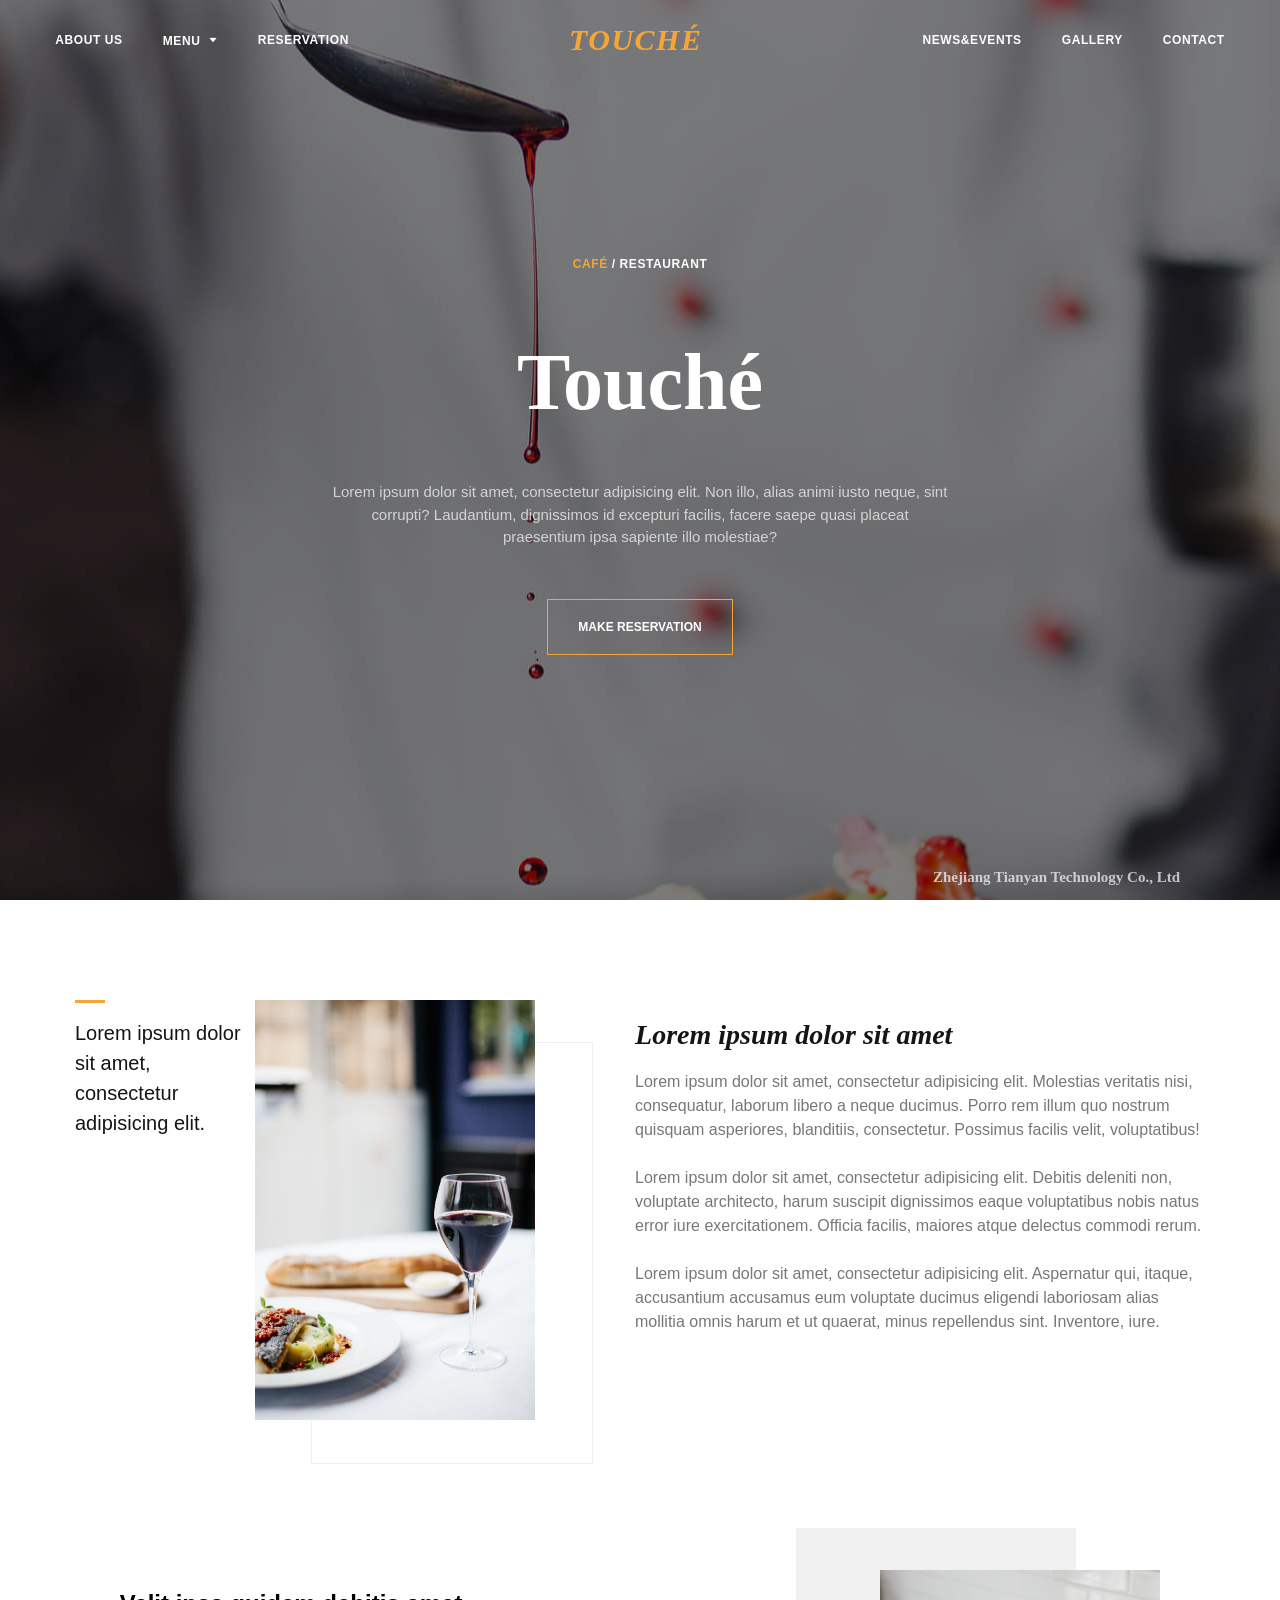
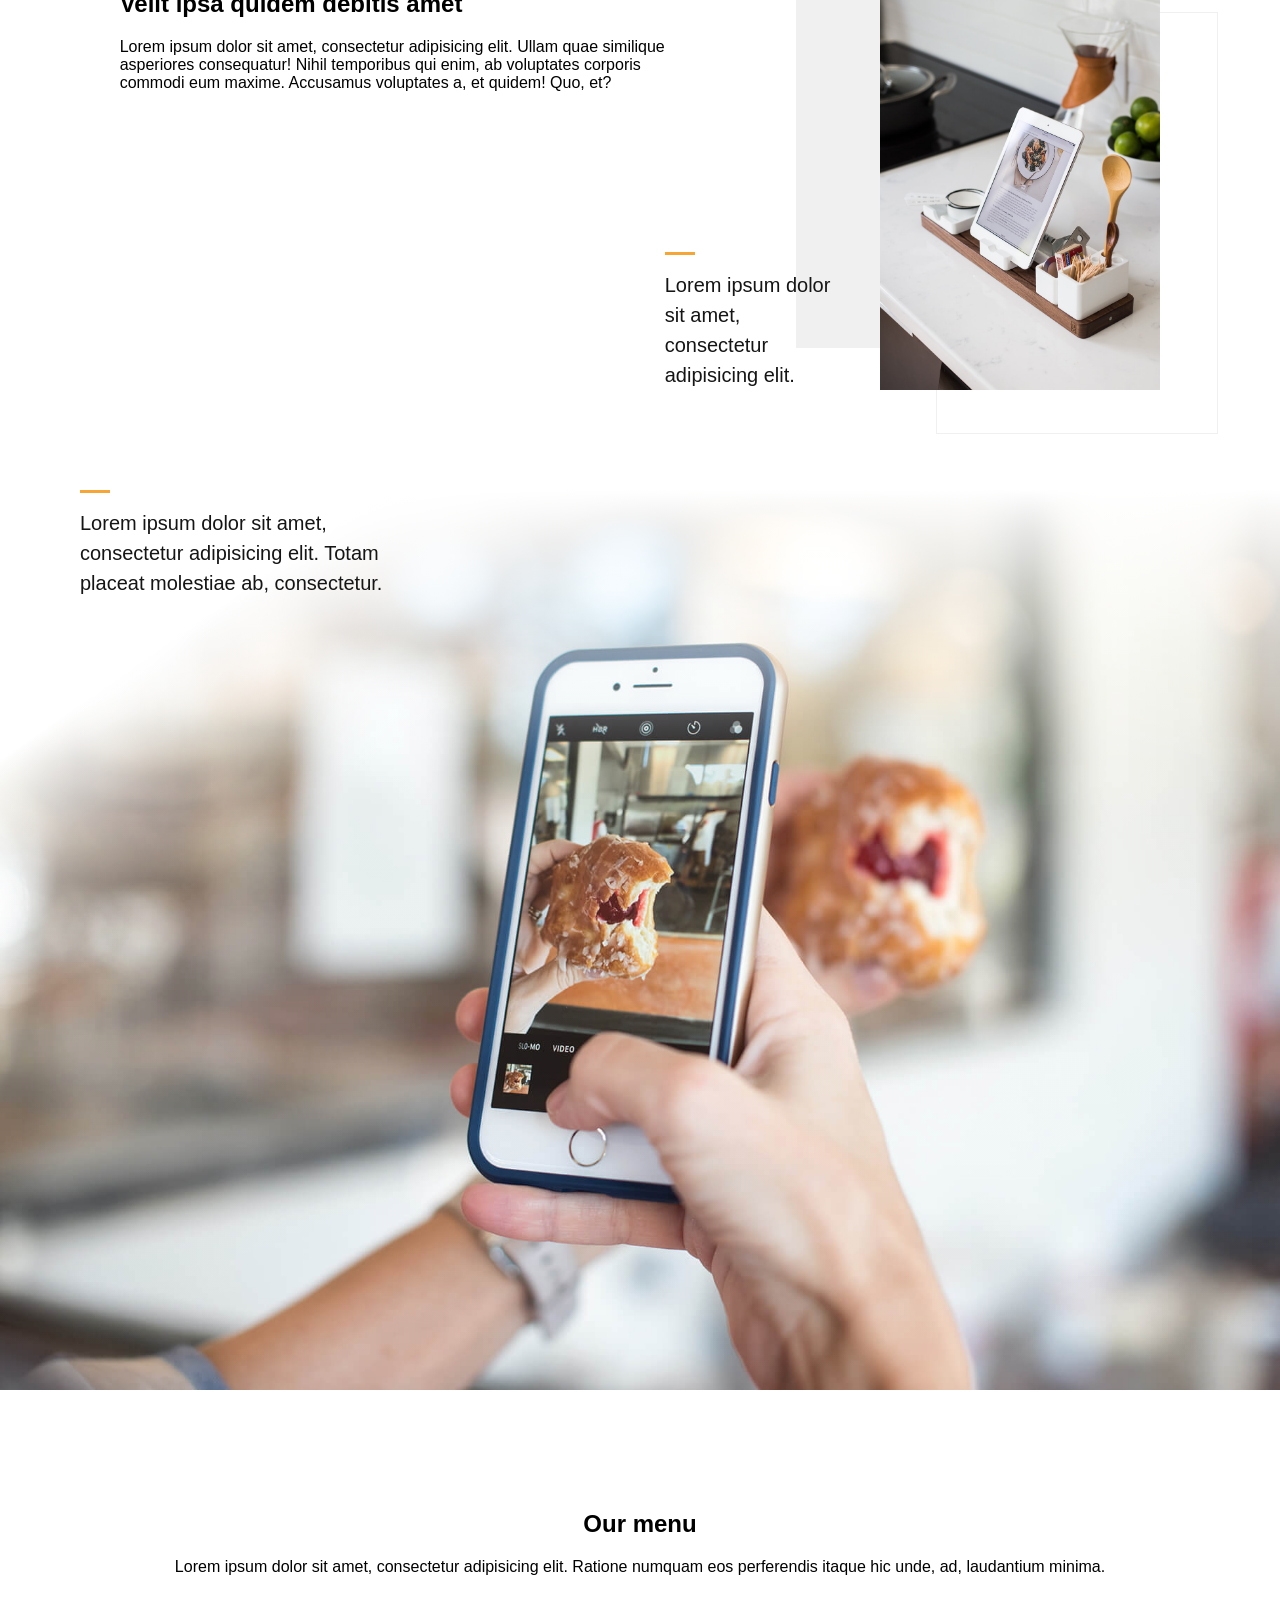
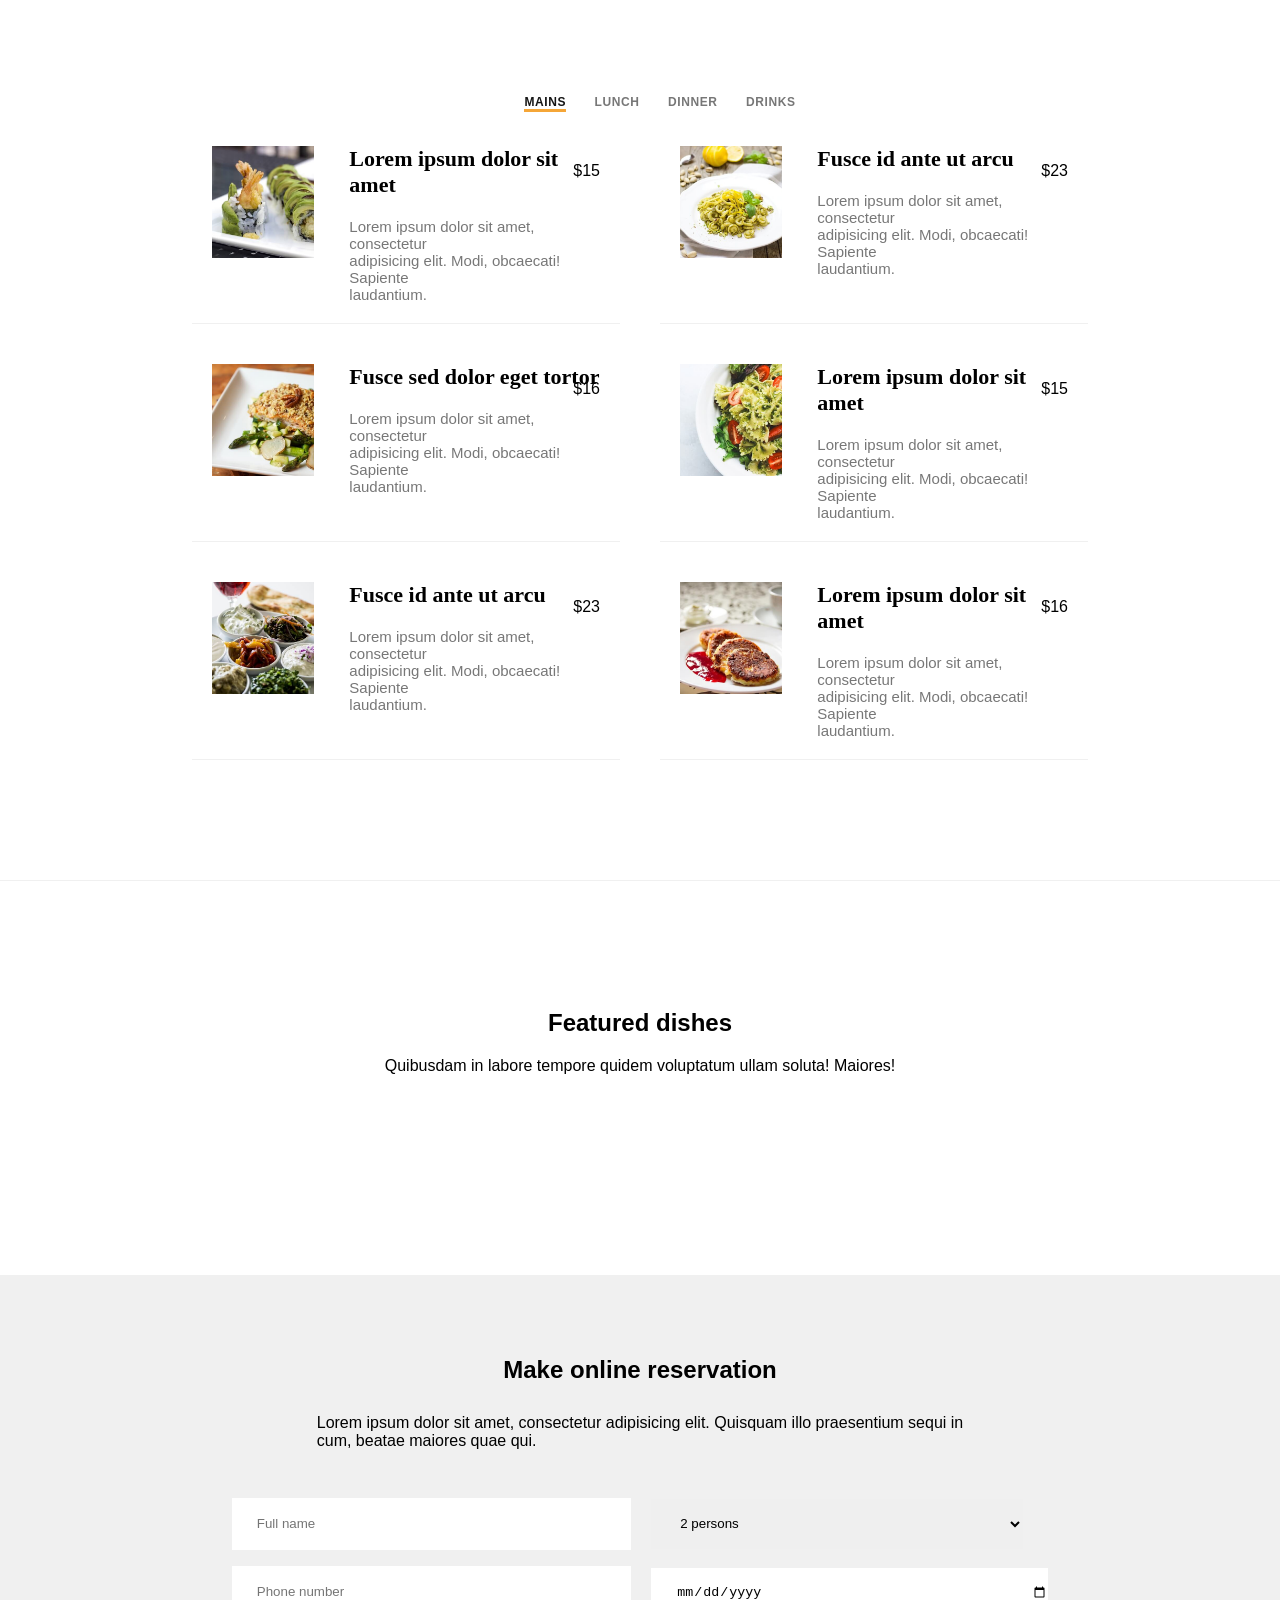
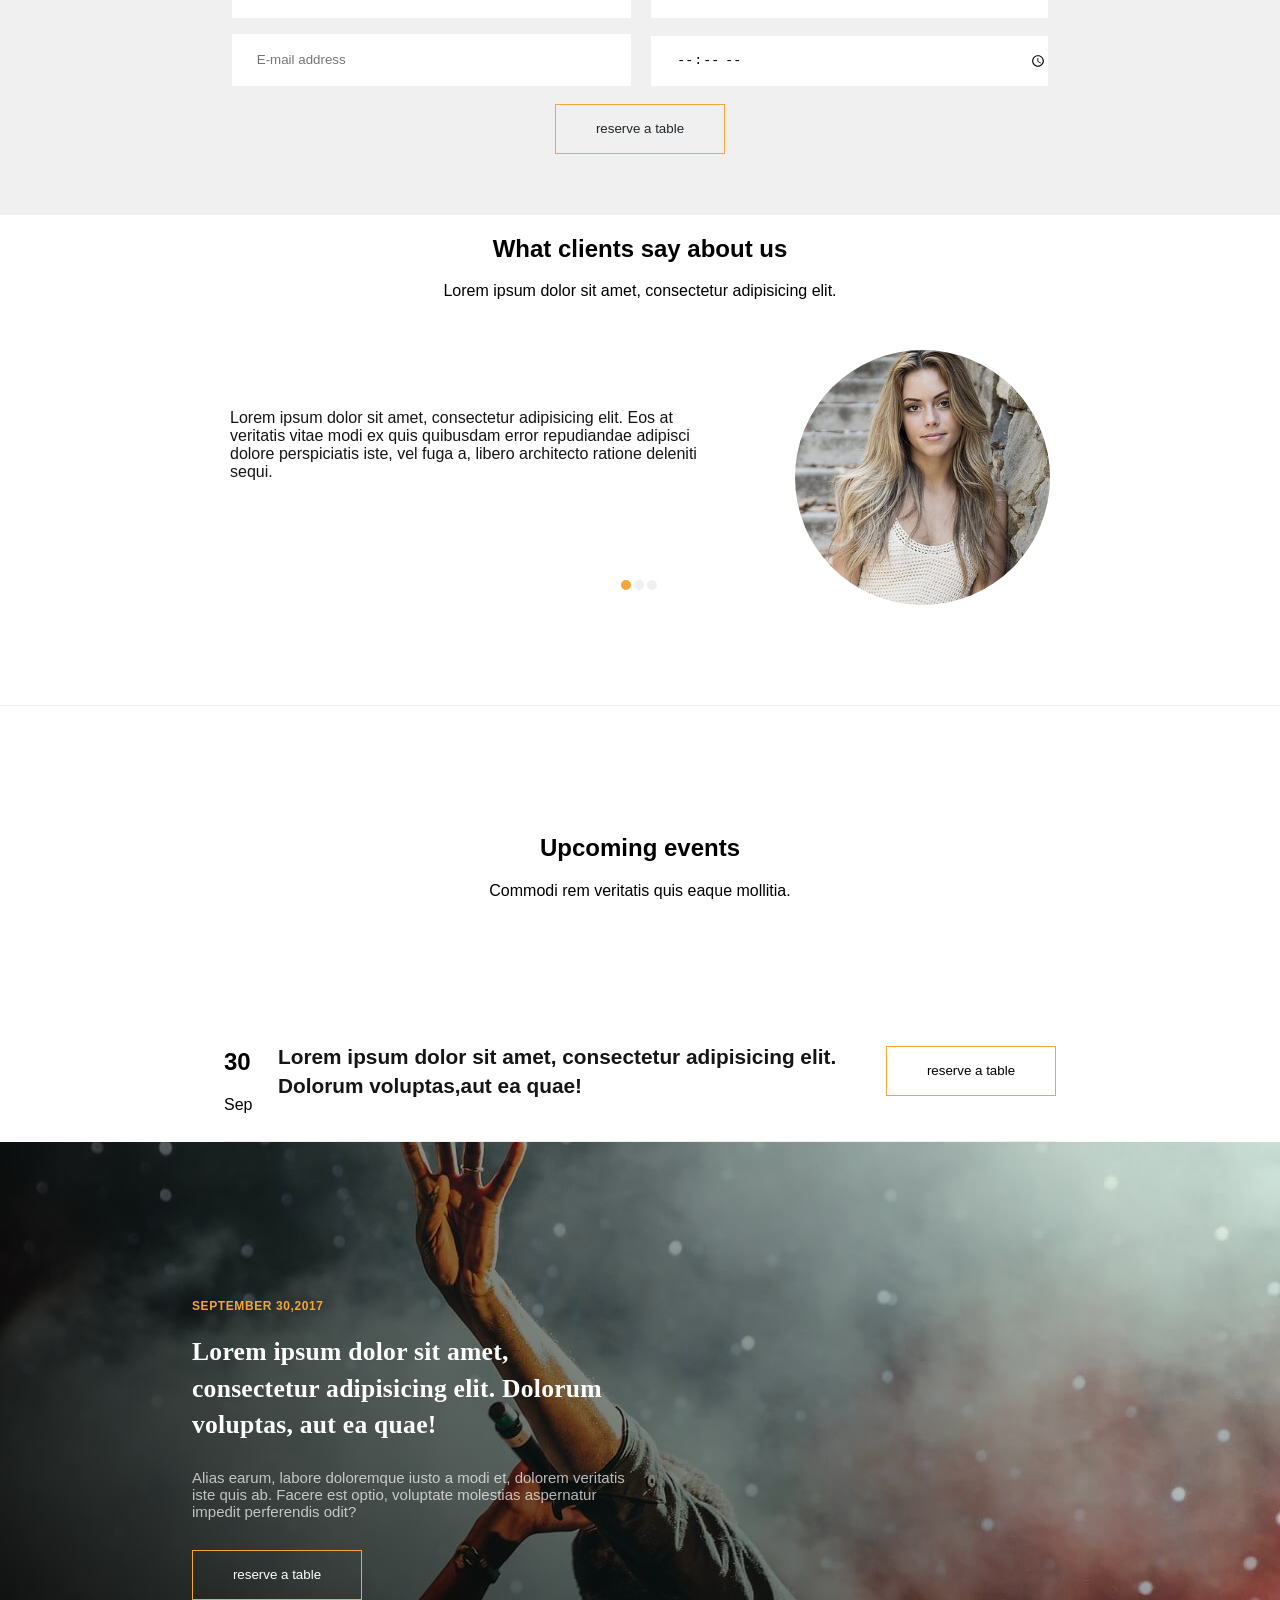
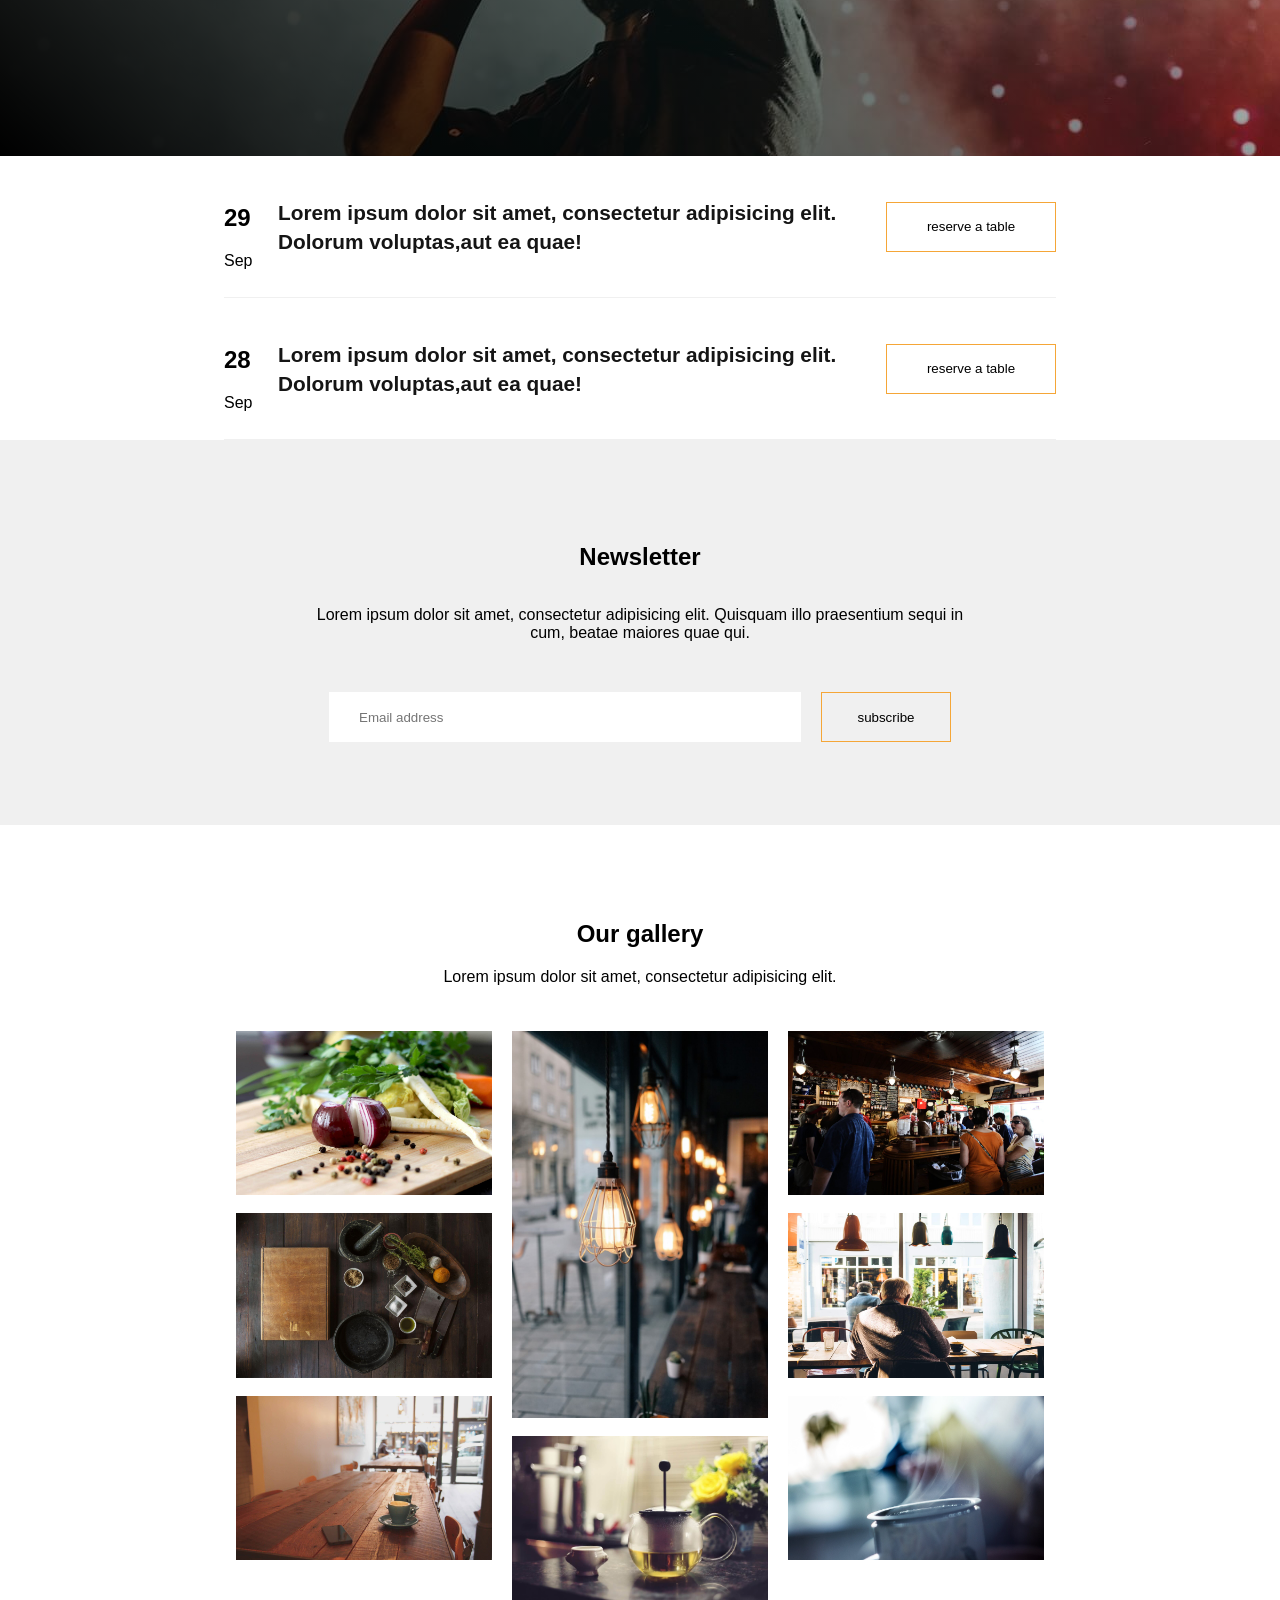
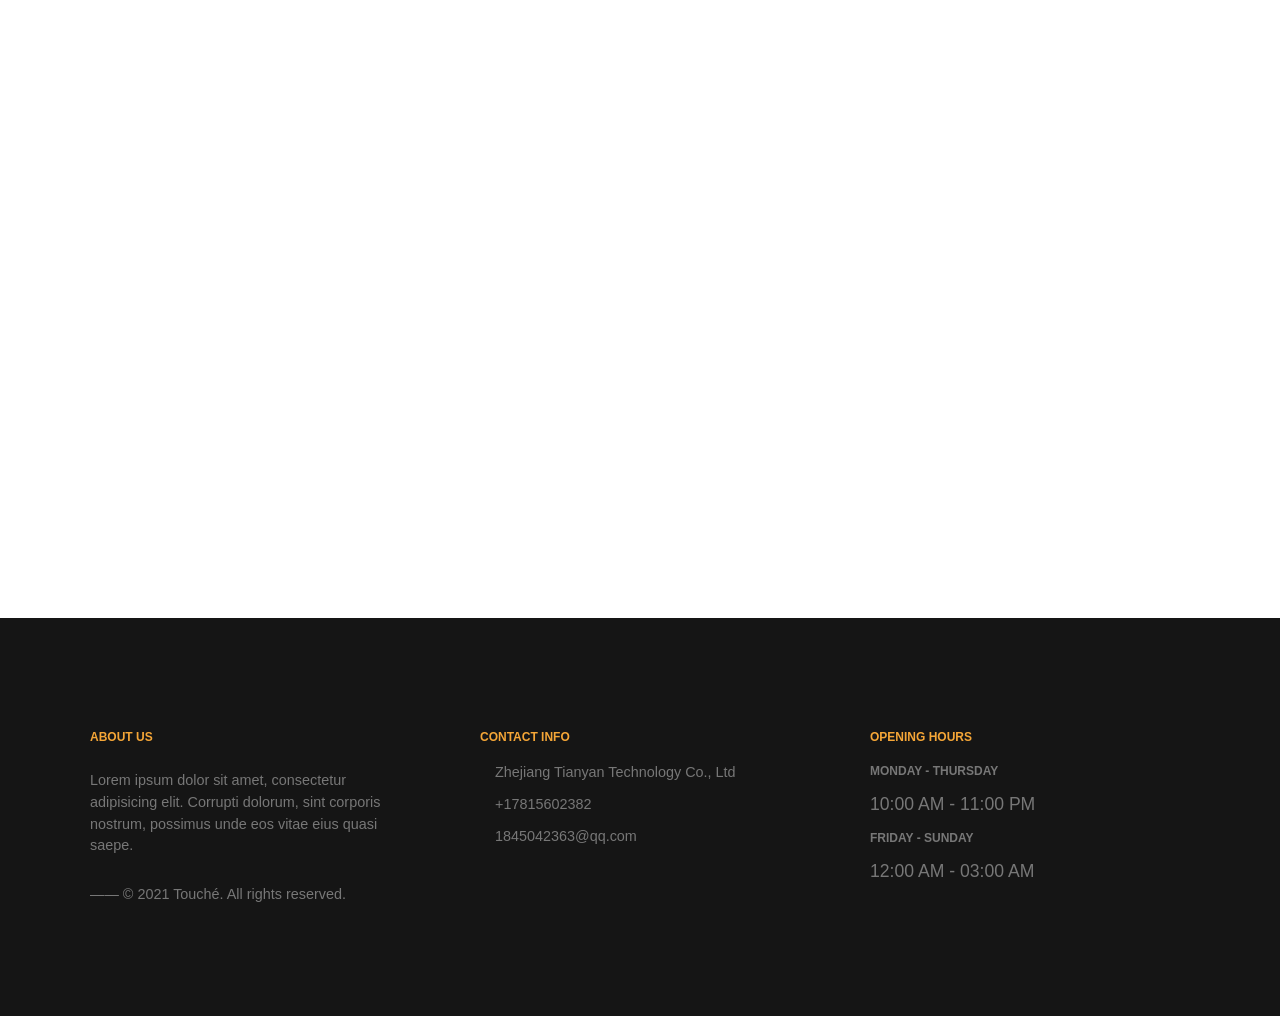
==== production2/home.html @ b068be28 "2" ====
<!DOCTYPE html>

<html>

<head>
    <meta charset="utf-8">
    <meta http-equiv="X-UA-Compatible" content="IE=edge">
    <title></title>
    <meta name="description" content="">
    <meta name="viewport" content="width=device-width, initial-scale=1">
    <!--外联样式-->
    <link rel="stylesheet" href="http://at.alicdn.com/t/font_2393353_u58aptweg5i.css">
    <link rel="stylesheet" href="css/main.css">
    <script type="text/javascript"
        src="http://api.map.baidu.com/api?v=2.0&ak=XtngPhFgiP2poTtWxI2ieuwct2kR4Vzu"></script>
    <link href="http://cdn.bootcss.com/bootstrap/3.3.7/css/bootstrap.min.css" rel="stylesheet">
    <link rel='stylesheet' href='https://cdnjs.cloudflare.com/ajax/libs/OwlCarousel2/2.2.1/assets/owl.carousel.min.css'>
    <link rel="stylesheet" href="css/style.css">
</head>

<body>
    <div class="nav">
        <a id="nav1" onclick="page(1)">about us</a>
        <div class="main-drop">
            <div class="dorp">
                <span class="list">MENU</span>
                <div class="dorp_item">
                    <a id="nav2" onclick="page(2)">
                        <p>MENU:STANDARD</p>
                    </a>
                    <a id="nav3" onclick="page(3)">
                        <p>MENU:NO IMAGES</p>
                    </a>
                </div>
            </div>
        </div>
        <a id="nav4" onclick="page(4)">reservation</a>
        <a id="nav5" onclick="page(5)" class="online">Touché</a>
        <a id="nav6" onclick="page(6)">news&events</a>
        <a id="nav7" onclick="page(7)">gallery</a>
        <a id="nav8" onclick="page(8)">contact</a>
    </div>
    <div id="matter1" class="hiddenPage">
        <div id="head1">
            <h1>About Us</h1>
        </div>
        <div id="module1">
            <div>
                <div style="width: 30px;background-color:#f5a637;height: 3px;margin-bottom: 15px;"></div>
                <span style="margin-right: 50px;color: #151515;font-size:1.25rem;line-height: 1.5;">Lorem
                    ipsum dolor <br> sit amet,<br> consectetur<br>adipisicing elit.</span>
            </div>
            <div id="img1"> <img src="img/2.jpg" style="width: 100%;height: 100%;"></div>
            <div style="width: 570px;margin-left: 100px;">
                <h2
                    style="color: #151515;font-family: Playfair Display,serif;font-size: 1.75em;font-style: italic;font-weight: 600;">
                    Lorem ipsum dolor sit
                    amet</h2>
                <span>Lorem ipsum dolor sit amet, consectetur adipisicing
                    elit.
                    Molestias veritatis
                    nisi, consequatur,
                    laborum libero a neque
                    ducimus. Porro rem illum quo nostrum quisquam asperiores, blanditiis, consectetur. Possimus
                    facilis
                    velit, voluptatibus!<br>
                    <br>
                    Lorem ipsum dolor sit amet, consectetur adipisicing elit. Debitis deleniti non, voluptate
                    architecto, harum suscipit
                    dignissimos eaque voluptatibus nobis natus error iure exercitationem. Officia facilis,
                    maiores atque
                    delectus commodi rerum.<br>
                    <br>
                    Lorem ipsum dolor sit amet, consectetur adipisicing elit. Aspernatur qui, itaque,
                    accusantium
                    accusamus eum voluptate
                    ducimus eligendi laboriosam alias mollitia omnis harum et ut quaerat, minus repellendus
                    sint.
                    Inventore, iure.
                </span>
            </div>
        </div>
        <div id="module2">
            <p style="color: #000;font-size: 1.2em;">“Lorem ipsum dolor sit amet, consectetur adipisicing elit.
                Recusandae ab nobis <br>
                cupiditate odit
                repudiandae
                maiores in et
                autem voluptate cum.”</p>
            <div style="width: 50px;height: 2px;background-color: #f5a637;margin: 25px 0px 25px;"></div>
            <span style="font-size:0.75em;font-weight: 600;">GEORGE BERNARD SHAW</span>
        </div>
        <div id="module3">
            <h2 style="font-family: Playfair Display,serif;
                font-weight: 600;font-size: 1.6em;">Behind the scenes</h2>
            <div style="text-align: center;padding: 0px 0px 40px;color: #777777;">
                <span>
                    Lorem ipsum dolor sit amet, consectetur adipisicing elit. Officia obcaecati sit odio velit
                    culpa
                    <br>
                    aspernatur consectetur
                    natus quidem minima veritatis.
                </span>
            </div>
            <div style="display: flex;flex-direction: row;align-items: center;">
                <div style="display: flex;flex-direction: column;width: 445px;margin-right: 100px;">
                    <p style="line-height: 1.5em;font-size: 1.2em;color: #151515;">Lorem ipsum dolor sit amet,
                        consectetur adipisicing
                        elit. Provident
                        sequi ratione, accusamus quo
                        mollitia architecto,
                        explicabo obcaecati.</p>
                    <span style="color: #777777;line-height: 1.5em;">Lorem ipsum dolor sit amet, consectetur
                        adipisicing
                        elit. Dolorum enim
                        saepe aperiam eius,
                        quam blanditiis
                        necessitatibus dolorem dignissimos pariatur quas velit nihil tempora, libero unde
                        molestiae!
                        Illum, inventore. Iusto,
                        autem!
                    </span>
                    <div class="contactUs">contact us</div>
                </div>
                <img src="img/24.jpg" alt="" style="width: 782px;height: 549px;">
            </div>
        </div>

    </div>
    <div id="matter2" class="hiddenPage">
        <div id="head2">
            <h1>Menu: Standard</h1>
        </div>
        <div id="module33">
            <h2>Our menu</h2>
            <span>Lorem ipsum dolor sit amet, consectetur adipisicing elit. Ratione numquam eos perferendis itaque hic
                unde, ad,
                laudantium minima.</span>
        </div>
        <div id="module34">
            <ul class="Tab">
                <li><a id="Tab1" onclick="change1(1)" class="activation">mains</a></li>
                <li><a id="Tab2" onclick="change1(2)">lunch</a></li>
                <li><a id="Tab3" onclick="change1(3)">dinner</a></li>
                <li><a id="Tab4" onclick="change1(4)">drinks</a></li>
            </ul>
            <div id="Content1" class="aContent">
                <div style="display: flex;flex-direction: row;">
                    <div id="photo1" style="padding: 20px;border-bottom:1px solid #f0f0f0 ;display: flex;flex-direction: row;width: 48%;
                                        margin-bottom: 20px;position: relative;align-items:flex-start;">
                        <div
                            style="background: url(img/26.jpg)no-repeat center center;background-size: cover;width: 112px;height: 112px;">
                        </div>
                        <div style="display: flex;flex-direction: column; margin-left: 35px;">
                            <h3 style="margin:0px 0px 20px;font-size: 1.375em;font-family: Playfair Display,serif;">
                                Lorem ipsum
                                dolor sit amet</h3>
                            <span style="font-size: 0.9375em;color: #777;">Lorem ipsum dolor sit amet, consectetur <br>
                                adipisicing
                                elit. Modi, obcaecati!
                                Sapiente
                                <br>
                                laudantium.</span>
                        </div>
                        <p style="position: absolute;right: 20px;">$15</p>
                    </div>
                    <div id="photo1"
                        style="padding: 20px;border-bottom:1px solid #f0f0f0 ;display: flex;flex-direction: row;width: 48%;
                                                            margin-bottom: 20px;position: relative;align-items:flex-start;margin-left: 40px;">
                        <div
                            style="background: url(img/27.jpg)no-repeat center center;background-size: cover;width: 112px;height: 112px;">
                        </div>
                        <div style="display: flex;flex-direction: column; margin-left: 35px;">
                            <h3 style="margin:0px 0px 20px;font-size: 1.375em;font-family: Playfair Display,serif;">
                                Fusce id ante ut arcu</h3>
                            <span style="font-size: 0.9375em;color: #777;">Lorem ipsum dolor sit amet, consectetur <br>
                                adipisicing
                                elit. Modi, obcaecati!
                                Sapiente
                                <br>
                                laudantium.</span>
                        </div>
                        <p style="position: absolute;right: 20px;">$23</p>
                    </div>
                </div>
                <div style="display: flex;flex-direction: row;">
                    <div id="photo1"
                        style="padding: 20px;border-bottom:1px solid #f0f0f0 ;display: flex;flex-direction: row;width: 48%;
                                                        margin-bottom: 20px;position: relative;align-items:flex-start;">
                        <div
                            style="background: url(img/28.jpg)no-repeat center center;background-size: cover;width: 112px;height: 112px;">
                        </div>
                        <div style="display: flex;flex-direction: column; margin-left: 35px;">
                            <h3 style="margin:0px 0px 20px;font-size: 1.375em;font-family: Playfair Display,serif;">
                                Fusce sed dolor eget tortor</h3>
                            <span style="font-size: 0.9375em;color: #777;">Lorem ipsum dolor sit amet, consectetur <br>
                                adipisicing
                                elit. Modi, obcaecati!
                                Sapiente
                                <br>
                                laudantium.</span>
                        </div>
                        <p style="position: absolute;right: 20px;">$16</p>
                    </div>
                    <div id="photo1"
                        style="padding: 20px;border-bottom:1px solid #f0f0f0 ;display: flex;flex-direction: row;width: 48%;
                                                                            margin-bottom: 20px;position: relative;align-items:flex-start;margin-left: 40px;">
                        <div
                            style="background: url(img/29.jpg)no-repeat center center;background-size: cover;width: 112px;height: 112px;">
                        </div>
                        <div style="display: flex;flex-direction: column; margin-left: 35px;">
                            <h3 style="margin:0px 0px 20px;font-size: 1.375em;font-family: Playfair Display,serif;">
                                Lorem ipsum dolor sit amet</h3>
                            <span style="font-size: 0.9375em;color: #777;">Lorem ipsum dolor sit amet, consectetur <br>
                                adipisicing
                                elit. Modi, obcaecati!
                                Sapiente
                                <br>
                                laudantium.</span>
                        </div>
                        <p style="position: absolute;right: 20px;">$15</p>
                    </div>
                </div>
                <div style="display: flex;flex-direction: row;">
                    <div id="photo1"
                        style="padding: 20px;border-bottom:1px solid #f0f0f0 ;display: flex;flex-direction: row;width: 48%;
                                                        margin-bottom: 20px;position: relative;align-items:flex-start;">
                        <div
                            style="background: url(img/30.jpg)no-repeat center center;background-size: cover;width: 112px;height: 112px;">
                        </div>
                        <div style="display: flex;flex-direction: column; margin-left: 35px;">
                            <h3 style="margin:0px 0px 20px;font-size: 1.375em;font-family: Playfair Display,serif;">
                                Fusce id ante ut arcu</h3>
                            <span style="font-size: 0.9375em;color: #777;">Lorem ipsum dolor sit amet, consectetur <br>
                                adipisicing
                                elit. Modi, obcaecati!
                                Sapiente
                                <br>
                                laudantium.</span>
                        </div>
                        <p style="position: absolute;right: 20px;">$23</p>
                    </div>
                    <div id="photo1"
                        style="padding: 20px;border-bottom:1px solid #f0f0f0 ;display: flex;flex-direction: row;width: 48%;
                                                                            margin-bottom: 20px;position: relative;align-items:flex-start;margin-left: 40px;">
                        <div
                            style="background: url(img/31.jpg)no-repeat center center;background-size: cover;width: 112px;height: 112px;">
                        </div>
                        <div style="display: flex;flex-direction: column; margin-left: 35px;">
                            <h3 style="margin:0px 0px 20px;font-size: 1.375em;font-family: Playfair Display,serif;">
                                Lorem ipsum
                                dolor sit amet</h3>
                            <span style="font-size: 0.9375em;color: #777;">Lorem ipsum dolor sit amet, consectetur <br>
                                adipisicing
                                elit. Modi, obcaecati!
                                Sapiente
                                <br>
                                laudantium.</span>
                        </div>
                        <p style="position: absolute;right: 20px;">$16</p>
                    </div>
                </div>

            </div>
            <div id="Content2" class="hContent">
                <div style="display: flex;flex-direction: row;">
                    <div id="photo1"
                        style="padding: 20px;border-bottom:1px solid #f0f0f0 ;display: flex;flex-direction: row;width: 48%;
                                                        margin-bottom: 20px;position: relative;align-items:flex-start;">
                        <div
                            style="background: url(img/26.jpg)no-repeat center center;background-size: cover;width: 112px;height: 112px;">
                        </div>
                        <div style="display: flex;flex-direction: column; margin-left: 35px;">
                            <h3 style="margin:0px 0px 20px;font-size: 1.375em;font-family: Playfair Display,serif;">
                                Lorem ipsum
                                dolor sit amet</h3>
                            <span style="font-size: 0.9375em;color: #777;">Lorem ipsum dolor sit amet, consectetur <br>
                                adipisicing
                                elit. Modi, obcaecati!
                                Sapiente
                                <br>
                                laudantium.</span>
                        </div>
                        <p style="position: absolute;right: 20px;">$15</p>
                    </div>
                    <div id="photo1"
                        style="padding: 20px;border-bottom:1px solid #f0f0f0 ;display: flex;flex-direction: row;width: 48%;
                                                                            margin-bottom: 20px;position: relative;align-items:flex-start;margin-left: 40px;">
                        <div
                            style="background: url(img/27.jpg)no-repeat center center;background-size: cover;width: 112px;height: 112px;">
                        </div>
                        <div style="display: flex;flex-direction: column; margin-left: 35px;">
                            <h3 style="margin:0px 0px 20px;font-size: 1.375em;font-family: Playfair Display,serif;">
                                Fusce id ante ut arcu</h3>
                            <span style="font-size: 0.9375em;color: #777;">Lorem ipsum dolor sit amet, consectetur <br>
                                adipisicing
                                elit. Modi, obcaecati!
                                Sapiente
                                <br>
                                laudantium.</span>
                        </div>
                        <p style="position: absolute;right: 20px;">$23</p>
                    </div>
                </div>
                <div style="display: flex;flex-direction: row;">
                    <div id="photo1"
                        style="padding: 20px;border-bottom:1px solid #f0f0f0 ;display: flex;flex-direction: row;width: 48%;
                                                                        margin-bottom: 20px;position: relative;align-items:flex-start;">
                        <div
                            style="background: url(img/28.jpg)no-repeat center center;background-size: cover;width: 112px;height: 112px;">
                        </div>
                        <div style="display: flex;flex-direction: column; margin-left: 35px;">
                            <h3 style="margin:0px 0px 20px;font-size: 1.375em;font-family: Playfair Display,serif;">
                                Fusce sed dolor eget tortor</h3>
                            <span style="font-size: 0.9375em;color: #777;">Lorem ipsum dolor sit amet, consectetur <br>
                                adipisicing
                                elit. Modi, obcaecati!
                                Sapiente
                                <br>
                                laudantium.</span>
                        </div>
                        <p style="position: absolute;right: 20px;">$16</p>
                    </div>
                    <div id="photo1"
                        style="padding: 20px;border-bottom:1px solid #f0f0f0 ;display: flex;flex-direction: row;width: 48%;
                                                                                            margin-bottom: 20px;position: relative;align-items:flex-start;margin-left: 40px;">
                        <div
                            style="background: url(img/29.jpg)no-repeat center center;background-size: cover;width: 112px;height: 112px;">
                        </div>
                        <div style="display: flex;flex-direction: column; margin-left: 35px;">
                            <h3 style="margin:0px 0px 20px;font-size: 1.375em;font-family: Playfair Display,serif;">
                                Lorem ipsum dolor sit amet</h3>
                            <span style="font-size: 0.9375em;color: #777;">Lorem ipsum dolor sit amet, consectetur <br>
                                adipisicing
                                elit. Modi, obcaecati!
                                Sapiente
                                <br>
                                laudantium.</span>
                        </div>
                        <p style="position: absolute;right: 20px;">$15</p>
                    </div>
                </div>
                <div style="display: flex;flex-direction: row;">
                    <div id="photo1"
                        style="padding: 20px;border-bottom:1px solid #f0f0f0 ;display: flex;flex-direction: row;width: 48%;
                                                                        margin-bottom: 20px;position: relative;align-items:flex-start;">
                        <div
                            style="background: url(img/30.jpg)no-repeat center center;background-size: cover;width: 112px;height: 112px;">
                        </div>
                        <div style="display: flex;flex-direction: column; margin-left: 35px;">
                            <h3 style="margin:0px 0px 20px;font-size: 1.375em;font-family: Playfair Display,serif;">
                                Fusce id ante ut arcu</h3>
                            <span style="font-size: 0.9375em;color: #777;">Lorem ipsum dolor sit amet, consectetur <br>
                                adipisicing
                                elit. Modi, obcaecati!
                                Sapiente
                                <br>
                                laudantium.</span>
                        </div>
                        <p style="position: absolute;right: 20px;">$23</p>
                    </div>
                    <div id="photo1"
                        style="padding: 20px;border-bottom:1px solid #f0f0f0 ;display: flex;flex-direction: row;width: 48%;
                                                                                            margin-bottom: 20px;position: relative;align-items:flex-start;margin-left: 40px;">
                        <div
                            style="background: url(img/31.jpg)no-repeat center center;background-size: cover;width: 112px;height: 112px;">
                        </div>
                        <div style="display: flex;flex-direction: column; margin-left: 35px;">
                            <h3 style="margin:0px 0px 20px;font-size: 1.375em;font-family: Playfair Display,serif;">
                                Lorem ipsum
                                dolor sit amet</h3>
                            <span style="font-size: 0.9375em;color: #777;">Lorem ipsum dolor sit amet, consectetur <br>
                                adipisicing
                                elit. Modi, obcaecati!
                                Sapiente
                                <br>
                                laudantium.</span>
                        </div>
                        <p style="position: absolute;right: 20px;">$16</p>
                    </div>
                </div>
            </div>
            <div id="Content3" class="hContent">
                <div style="display: flex;flex-direction: row;">
                    <div id="photo1" style="padding: 20px;border-bottom:1px solid #f0f0f0 ;display: flex;flex-direction: row;width: 48%;
                                                    margin-bottom: 20px;position: relative;align-items:flex-start;">
                        <div
                            style="background: url(img/26.jpg)no-repeat center center;background-size: cover;width: 112px;height: 112px;">
                        </div>
                        <div style="display: flex;flex-direction: column; margin-left: 35px;">
                            <h3 style="margin:0px 0px 20px;font-size: 1.375em;font-family: Playfair Display,serif;">
                                Lorem ipsum
                                dolor sit amet</h3>
                            <span style="font-size: 0.9375em;color: #777;">Lorem ipsum dolor sit amet, consectetur <br>
                                adipisicing
                                elit. Modi, obcaecati!
                                Sapiente
                                <br>
                                laudantium.</span>
                        </div>
                        <p style="position: absolute;right: 20px;">$15</p>
                    </div>
                    <div id="photo1"
                        style="padding: 20px;border-bottom:1px solid #f0f0f0 ;display: flex;flex-direction: row;width: 48%;
                                                                        margin-bottom: 20px;position: relative;align-items:flex-start;margin-left: 40px;">
                        <div
                            style="background: url(img/27.jpg)no-repeat center center;background-size: cover;width: 112px;height: 112px;">
                        </div>
                        <div style="display: flex;flex-direction: column; margin-left: 35px;">
                            <h3 style="margin:0px 0px 20px;font-size: 1.375em;font-family: Playfair Display,serif;">
                                Fusce id ante ut arcu</h3>
                            <span style="font-size: 0.9375em;color: #777;">Lorem ipsum dolor sit amet, consectetur <br>
                                adipisicing
                                elit. Modi, obcaecati!
                                Sapiente
                                <br>
                                laudantium.</span>
                        </div>
                        <p style="position: absolute;right: 20px;">$23</p>
                    </div>
                </div>
                <div style="display: flex;flex-direction: row;">
                    <div id="photo1"
                        style="padding: 20px;border-bottom:1px solid #f0f0f0 ;display: flex;flex-direction: row;width: 48%;
                                                                    margin-bottom: 20px;position: relative;align-items:flex-start;">
                        <div
                            style="background: url(img/28.jpg)no-repeat center center;background-size: cover;width: 112px;height: 112px;">
                        </div>
                        <div style="display: flex;flex-direction: column; margin-left: 35px;">
                            <h3 style="margin:0px 0px 20px;font-size: 1.375em;font-family: Playfair Display,serif;">
                                Fusce sed dolor eget tortor</h3>
                            <span style="font-size: 0.9375em;color: #777;">Lorem ipsum dolor sit amet, consectetur <br>
                                adipisicing
                                elit. Modi, obcaecati!
                                Sapiente
                                <br>
                                laudantium.</span>
                        </div>
                        <p style="position: absolute;right: 20px;">$16</p>
                    </div>
                    <div id="photo1"
                        style="padding: 20px;border-bottom:1px solid #f0f0f0 ;display: flex;flex-direction: row;width: 48%;
                                                                                        margin-bottom: 20px;position: relative;align-items:flex-start;margin-left: 40px;">
                        <div
                            style="background: url(img/29.jpg)no-repeat center center;background-size: cover;width: 112px;height: 112px;">
                        </div>
                        <div style="display: flex;flex-direction: column; margin-left: 35px;">
                            <h3 style="margin:0px 0px 20px;font-size: 1.375em;font-family: Playfair Display,serif;">
                                Lorem ipsum dolor sit amet</h3>
                            <span style="font-size: 0.9375em;color: #777;">Lorem ipsum dolor sit amet, consectetur <br>
                                adipisicing
                                elit. Modi, obcaecati!
                                Sapiente
                                <br>
                                laudantium.</span>
                        </div>
                        <p style="position: absolute;right: 20px;">$15</p>
                    </div>
                </div>
                <div style="display: flex;flex-direction: row;">
                    <div id="photo1"
                        style="padding: 20px;border-bottom:1px solid #f0f0f0 ;display: flex;flex-direction: row;width: 48%;
                                                                    margin-bottom: 20px;position: relative;align-items:flex-start;">
                        <div
                            style="background: url(img/30.jpg)no-repeat center center;background-size: cover;width: 112px;height: 112px;">
                        </div>
                        <div style="display: flex;flex-direction: column; margin-left: 35px;">
                            <h3 style="margin:0px 0px 20px;font-size: 1.375em;font-family: Playfair Display,serif;">
                                Fusce id ante ut arcu</h3>
                            <span style="font-size: 0.9375em;color: #777;">Lorem ipsum dolor sit amet, consectetur <br>
                                adipisicing
                                elit. Modi, obcaecati!
                                Sapiente
                                <br>
                                laudantium.</span>
                        </div>
                        <p style="position: absolute;right: 20px;">$23</p>
                    </div>
                    <div id="photo1"
                        style="padding: 20px;border-bottom:1px solid #f0f0f0 ;display: flex;flex-direction: row;width: 48%;
                                                                                        margin-bottom: 20px;position: relative;align-items:flex-start;margin-left: 40px;">
                        <div
                            style="background: url(img/31.jpg)no-repeat center center;background-size: cover;width: 112px;height: 112px;">
                        </div>
                        <div style="display: flex;flex-direction: column; margin-left: 35px;">
                            <h3 style="margin:0px 0px 20px;font-size: 1.375em;font-family: Playfair Display,serif;">
                                Lorem ipsum
                                dolor sit amet</h3>
                            <span style="font-size: 0.9375em;color: #777;">Lorem ipsum dolor sit amet, consectetur <br>
                                adipisicing
                                elit. Modi, obcaecati!
                                Sapiente
                                <br>
                                laudantium.</span>
                        </div>
                        <p style="position: absolute;right: 20px;">$16</p>
                    </div>
                </div>
            </div>
            <div id="Content4" class="hContent">
                <div style="display: flex;flex-direction: row;">
                    <div id="photo1" style="padding: 20px;border-bottom:1px solid #f0f0f0 ;display: flex;flex-direction: row;width: 48%;
                                                    margin-bottom: 20px;position: relative;align-items:flex-start;">
                        <div
                            style="background: url(img/26.jpg)no-repeat center center;background-size: cover;width: 112px;height: 112px;">
                        </div>
                        <div style="display: flex;flex-direction: column; margin-left: 35px;">
                            <h3 style="margin:0px 0px 20px;font-size: 1.375em;font-family: Playfair Display,serif;">
                                Lorem ipsum
                                dolor sit amet</h3>
                            <span style="font-size: 0.9375em;color: #777;">Lorem ipsum dolor sit amet, consectetur <br>
                                adipisicing
                                elit. Modi, obcaecati!
                                Sapiente
                                <br>
                                laudantium.</span>
                        </div>
                        <p style="position: absolute;right: 20px;">$15</p>
                    </div>
                    <div id="photo1"
                        style="padding: 20px;border-bottom:1px solid #f0f0f0 ;display: flex;flex-direction: row;width: 48%;
                                                                        margin-bottom: 20px;position: relative;align-items:flex-start;margin-left: 40px;">
                        <div
                            style="background: url(img/27.jpg)no-repeat center center;background-size: cover;width: 112px;height: 112px;">
                        </div>
                        <div style="display: flex;flex-direction: column; margin-left: 35px;">
                            <h3 style="margin:0px 0px 20px;font-size: 1.375em;font-family: Playfair Display,serif;">
                                Fusce id ante ut arcu</h3>
                            <span style="font-size: 0.9375em;color: #777;">Lorem ipsum dolor sit amet, consectetur <br>
                                adipisicing
                                elit. Modi, obcaecati!
                                Sapiente
                                <br>
                                laudantium.</span>
                        </div>
                        <p style="position: absolute;right: 20px;">$23</p>
                    </div>
                </div>
                <div style="display: flex;flex-direction: row;">
                    <div id="photo1"
                        style="padding: 20px;border-bottom:1px solid #f0f0f0 ;display: flex;flex-direction: row;width: 48%;
                                                                    margin-bottom: 20px;position: relative;align-items:flex-start;">
                        <div
                            style="background: url(img/28.jpg)no-repeat center center;background-size: cover;width: 112px;height: 112px;">
                        </div>
                        <div style="display: flex;flex-direction: column; margin-left: 35px;">
                            <h3 style="margin:0px 0px 20px;font-size: 1.375em;font-family: Playfair Display,serif;">
                                Fusce sed dolor eget tortor</h3>
                            <span style="font-size: 0.9375em;color: #777;">Lorem ipsum dolor sit amet, consectetur <br>
                                adipisicing
                                elit. Modi, obcaecati!
                                Sapiente
                                <br>
                                laudantium.</span>
                        </div>
                        <p style="position: absolute;right: 20px;">$16</p>
                    </div>
                    <div id="photo1"
                        style="padding: 20px;border-bottom:1px solid #f0f0f0 ;display: flex;flex-direction: row;width: 48%;
                                                                                        margin-bottom: 20px;position: relative;align-items:flex-start;margin-left: 40px;">
                        <div
                            style="background: url(img/29.jpg)no-repeat center center;background-size: cover;width: 112px;height: 112px;">
                        </div>
                        <div style="display: flex;flex-direction: column; margin-left: 35px;">
                            <h3 style="margin:0px 0px 20px;font-size: 1.375em;font-family: Playfair Display,serif;">
                                Lorem ipsum dolor sit amet</h3>
                            <span style="font-size: 0.9375em;color: #777;">Lorem ipsum dolor sit amet, consectetur <br>
                                adipisicing
                                elit. Modi, obcaecati!
                                Sapiente
                                <br>
                                laudantium.</span>
                        </div>
                        <p style="position: absolute;right: 20px;">$15</p>
                    </div>
                </div>
                <div style="display: flex;flex-direction: row;">
                    <div id="photo1"
                        style="padding: 20px;border-bottom:1px solid #f0f0f0 ;display: flex;flex-direction: row;width: 48%;
                                                                    margin-bottom: 20px;position: relative;align-items:flex-start;">
                        <div
                            style="background: url(img/30.jpg)no-repeat center center;background-size: cover;width: 112px;height: 112px;">
                        </div>
                        <div style="display: flex;flex-direction: column; margin-left: 35px;">
                            <h3 style="margin:0px 0px 20px;font-size: 1.375em;font-family: Playfair Display,serif;">
                                Fusce id ante ut arcu</h3>
                            <span style="font-size: 0.9375em;color: #777;">Lorem ipsum dolor sit amet, consectetur <br>
                                adipisicing
                                elit. Modi, obcaecati!
                                Sapiente
                                <br>
                                laudantium.</span>
                        </div>
                        <p style="position: absolute;right: 20px;">$23</p>
                    </div>
                    <div id="photo1"
                        style="padding: 20px;border-bottom:1px solid #f0f0f0 ;display: flex;flex-direction: row;width: 48%;
                                                                                        margin-bottom: 20px;position: relative;align-items:flex-start;margin-left: 40px;">
                        <div
                            style="background: url(img/31.jpg)no-repeat center center;background-size: cover;width: 112px;height: 112px;">
                        </div>
                        <div style="display: flex;flex-direction: column; margin-left: 35px;">
                            <h3 style="margin:0px 0px 20px;font-size: 1.375em;font-family: Playfair Display,serif;">
                                Lorem ipsum
                                dolor sit amet</h3>
                            <span style="font-size: 0.9375em;color: #777;">Lorem ipsum dolor sit amet, consectetur <br>
                                adipisicing
                                elit. Modi, obcaecati!
                                Sapiente
                                <br>
                                laudantium.</span>
                        </div>
                        <p style="position: absolute;right: 20px;">$16</p>
                    </div>
                </div>
            </div>

        </div>
        <hr style="margin-top: 100px;background-color:#f0f0f0 ;height: 1px;border: none;">
        <div id="module35">
            <h2 style="margin-bottom: 20px;">Featured dishes</h2>
            <span>Quibusdam in labore tempore quidem voluptatum ullam soluta! Maiores!</span>
        </div>
        <div id="module36">
            <div class="container">
                <div class="mhn-slide owl-carousel">
                    <div class="mhn-item">
                        <div class="mhn-inner">
                            <img src="https://source.unsplash.com/600x400/?paper">
                            <div class="mhn-img">
                                <div class="loader-circle">
                                    <div class="loader-stroke-left"></div>
                                    <div class="loader-stroke-right"></div>
                                </div>
                            </div>

                        </div>
                    </div>
                    <div class="mhn-item">
                        <div class="mhn-inner">
                            <img src="https://source.unsplash.com/600x400/?fire">
                            <div class="mhn-img">
                                <div class="loader-circle">
                                    <div class="loader-stroke-left"></div>
                                    <div class="loader-stroke-right"></div>
                                </div>
                            </div>

                        </div>
                    </div>
                    <div class="mhn-item">
                        <div class="mhn-inner">
                            <img src="https://source.unsplash.com/600x400/?nature">
                            <div class="mhn-img">
                                <div class="loader-circle">
                                    <div class="loader-stroke-left"></div>
                                    <div class="loader-stroke-right"></div>
                                </div>
                            </div>

                        </div>
                    </div>
                    <div class="mhn-item">
                        <div class="mhn-inner">
                            <img src="https://source.unsplash.com/600x400/?video">
                            <div class="mhn-img">
                                <div class="loader-circle">
                                    <div class="loader-stroke-left"></div>
                                    <div class="loader-stroke-right"></div>
                                </div>
                            </div>

                        </div>
                    </div>
                    <div class="mhn-item">
                        <div class="mhn-inner">
                            <img src="https://source.unsplash.com/600x400/?hiking">
                            <div class="mhn-img">
                                <div class="loader-circle">
                                    <div class="loader-stroke-left"></div>
                                    <div class="loader-stroke-right"></div>
                                </div>
                            </div>

                        </div>
                    </div>
                    <div class="mhn-item">
                        <div class="mhn-inner">
                            <img src="https://source.unsplash.com/600x400/?future">
                            <div class="mhn-img">
                                <div class="loader-circle">
                                    <div class="loader-stroke-left"></div>
                                    <div class="loader-stroke-right"></div>
                                </div>
                            </div>

                        </div>
                    </div>
                    <div class="mhn-item">
                        <div class="mhn-inner">
                            <img src="https://source.unsplash.com/600x400/?music">
                            <div class="mhn-img">
                                <div class="loader-circle">
                                    <div class="loader-stroke-left"></div>
                                    <div class="loader-stroke-right"></div>
                                </div>
                            </div>

                        </div>
                    </div>
                    <div class="mhn-item">
                        <div class="mhn-inner">
                            <img src="https://source.unsplash.com/600x400/?money">
                            <div class="mhn-img">
                                <div class="loader-circle">
                                    <div class="loader-stroke-left"></div>
                                    <div class="loader-stroke-right"></div>
                                </div>
                            </div>

                        </div>
                    </div>
                    <div class="mhn-item">
                        <div class="mhn-inner">
                            <img src="https://source.unsplash.com/600x400/?happiness">
                            <div class="mhn-img">
                                <div class="loader-circle">
                                    <div class="loader-stroke-left"></div>
                                    <div class="loader-stroke-right"></div>
                                </div>
                            </div>

                        </div>
                    </div>
                    <div class="mhn-item">
                        <div class="mhn-inner">
                            <img src="https://source.unsplash.com/600x400/?nepal">
                            <div class="mhn-img">
                                <div class="loader-circle">
                                    <div class="loader-stroke-left"></div>
                                    <div class="loader-stroke-right"></div>
                                </div>
                            </div>

                        </div>
                    </div>
                    <div class="mhn-item">
                        <div class="mhn-inner">
                            <img src="https://source.unsplash.com/600x400/?love">
                            <div class="mhn-img">
                                <div class="loader-circle">
                                    <div class="loader-stroke-left"></div>
                                    <div class="loader-stroke-right"></div>
                                </div>
                            </div>

                        </div>
                    </div>
                    <div class="mhn-item">
                        <div class="mhn-inner">
                            <img src="https://source.unsplash.com/600x400/?sports">
                            <div class="mhn-img">
                                <div class="loader-circle">
                                    <div class="loader-stroke-left"></div>
                                    <div class="loader-stroke-right"></div>
                                </div>
                            </div>

                        </div>
                    </div>
                </div>
            </div>
        </div>
        <div id="module37">
            <h2 style="margin-bottom: 30px;">Make online reservation</h2>
            <span style="margin-bottom: 40px;">Lorem ipsum dolor sit amet, consectetur adipisicing elit. Quisquam illo
                praesentium sequi in <br> cum,
                beatae maiores quae
                qui.</span>
            <div>
                <div>
                    <input type="text" placeholder="Full name">
                    <select>
                        <option value="">2 persons</option>
                        <option value="">1 persons</option>
                        <option value="">3 persons</option>
                        <option value="">4 persons</option>
                        <option value="">5 persons</option>
                    </select>
                </div>
                <div>
                    <input type="text" placeholder="Phone number">
                    <input type="date">
                </div>
                <div>
                    <input type="text" placeholder="E-mail address">
                    <input type="time">
                </div>
            </div>
            <button id="reserveATable">reserve a table</button>
        </div>
    </div>
    <div id="matter3" class="hiddenPage">
        <div id="head3">
            <h1>Menu: No Images</h1>
        </div>
        <div id="module38">
            <h2>Browse by categories</h2>
            <span>Lorem ipsum dolor sit amet, consectetur adipisicing elit. Ratione numquam eos perferendis <br> itaque
                hic
                unde,
                ad,
                laudantium minima.</span>
        </div>
        <div id="module39">
            <ul class="tab2">
                <li><a id="tab21" onclick="change2(1)" class="active2">mains</a></li>
                <li><a id="tab22" onclick="change2(2)">lunch</a></li>
                <li><a id="tab23" onclick="change2(3)">dinner</a></li>
                <li><a id="tab24" onclick="change2(4)">drinks</a></li>
            </ul>
            <div id="content21" class="activeContent2">
                <div style="display: flex;flex-direction: row;">
                    <div id="photo2" style="padding: 20px;border-bottom:1px solid #f0f0f0 ;display: flex;flex-direction: row;width: 48%;
                                        margin-bottom: 20px;position: relative;align-items:flex-start;">

                        <div style="display: flex;flex-direction: column; margin-left: 35px;">
                            <h3 style="margin:0px 0px 20px;font-size: 1.375em;font-family: Playfair Display,serif;">
                                Lorem ipsum dolor sit amet</h3>
                            <span style="font-size: 0.9375em;color: #777;">Lorem ipsum dolor sit amet, consectetur
                                adipisicing elit. Modi, obcaecati! Sapiente laudantium, dolorum mollitia
                                voluptas voluptatem repellat nisi quisquam, illo id molestiae minus nostrum, explicabo.
                                Nostrum nobis alias ullam
                                voluptatum</span>
                        </div>
                        <p style="position: absolute;right: 20px;">$15</p>
                    </div>
                    <div id="photo2"
                        style="padding: 20px;border-bottom:1px solid #f0f0f0 ;display: flex;flex-direction: row;width: 48%;
                                                            margin-bottom: 20px;position: relative;align-items:flex-start;margin-left: 40px;">

                        <div style="display: flex;flex-direction: column; margin-left: 35px;">
                            <h3 style="margin:0px 0px 20px;font-size: 1.375em;font-family: Playfair Display,serif;">
                                Fusce id ante ut arcu consectetur</h3>
                            <span style="font-size: 0.9375em;color: #777;">Lorem ipsum dolor sit amet, consectetur
                                adipisicing elit. Modi, obcaecati! Sapiente laudantium, dolorum mollitia
                                voluptas voluptatem repellat nisi quisquam, illo id molestiae minus nostrum, explicabo.
                                Nostrum nobis alias ullam
                                voluptatum.</span>
                        </div>
                        <p style="position: absolute;right: 20px;">$23</p>
                    </div>
                </div>
                <div style="display: flex;flex-direction: row;">
                    <div id="photo2"
                        style="padding: 20px;border-bottom:1px solid #f0f0f0 ;display: flex;flex-direction: row;width: 48%;
                                                        margin-bottom: 20px;position: relative;align-items:flex-start;">

                        <div style="display: flex;flex-direction: column; margin-left: 35px;">
                            <h3 style="margin:0px 0px 20px;font-size: 1.375em;font-family: Playfair Display,serif;">
                                Fusce sed dolor eget tortor</h3>
                            <span style="font-size: 0.9375em;color: #777;">Lorem ipsum dolor sit amet, consectetur
                                adipisicing elit. Modi, obcaecati! Sapiente laudantium, dolorum mollitia
                                voluptas voluptatem repellat nisi quisquam, illo id molestiae minus nostrum, explicabo.
                                Nostrum nobis alias ullam
                                voluptatum.</span>
                        </div>
                        <p style="position: absolute;right: 20px;">$16</p>
                    </div>
                    <div id="photo2"
                        style="padding: 20px;border-bottom:1px solid #f0f0f0 ;display: flex;flex-direction: row;width: 48%;
                                                                            margin-bottom: 20px;position: relative;align-items:flex-start;margin-left: 40px;">

                        <div style="display: flex;flex-direction: column; margin-left: 35px;">
                            <h3 style="margin:0px 0px 20px;font-size: 1.375em;font-family: Playfair Display,serif;">
                                Lorem ipsum dolor sit amet</h3>
                            <span style="font-size: 0.9375em;color: #777;">Lorem ipsum dolor sit amet, consectetur
                                adipisicing elit. Modi, obcaecati! Sapiente laudantium, dolorum mollitia
                                voluptas voluptatem repellat nisi quisquam, illo id molestiae minus nostrum, explicabo.
                                Nostrum nobis alias ullam
                                voluptatum.</span>
                        </div>
                        <p style="position: absolute;right: 20px;">$15</p>
                    </div>
                </div>
                <div style="display: flex;flex-direction: row;">
                    <div id="photo2"
                        style="padding: 20px;border-bottom:1px solid #f0f0f0 ;display: flex;flex-direction: row;width: 48%;
                                                        margin-bottom: 20px;position: relative;align-items:flex-start;">

                        <div style="display: flex;flex-direction: column; margin-left: 35px;">
                            <h3 style="margin:0px 0px 20px;font-size: 1.375em;font-family: Playfair Display,serif;">
                                Fusce id ante ut arcu consectetur</h3>
                            <span style="font-size: 0.9375em;color: #777;">Lorem ipsum dolor sit amet, consectetur
                                adipisicing elit. Modi, obcaecati! Sapiente laudantium, dolorum mollitia
                                voluptas voluptatem repellat nisi quisquam, illo id molestiae minus nostrum, explicabo.
                                Nostrum nobis alias ullam
                                voluptatum.
                            </span>
                        </div>
                        <p style="position: absolute;right: 20px;">$23</p>
                    </div>
                    <div id="photo2"
                        style="padding: 20px;border-bottom:1px solid #f0f0f0 ;display: flex;flex-direction: row;width: 48%;
                                                                            margin-bottom: 20px;position: relative;align-items:flex-start;margin-left: 40px;">

                        <div style="display: flex;flex-direction: column; margin-left: 35px;">
                            <h3 style="margin:0px 0px 20px;font-size: 1.375em;font-family: Playfair Display,serif;">
                                Fusce sed dolor eget tortor</h3>
                            <span style="font-size: 0.9375em;color: #777;">Lorem ipsum dolor sit amet, consectetur
                                adipisicing elit. Modi, obcaecati! Sapiente laudantium, dolorum mollitia
                                voluptas voluptatem repellat nisi quisquam, illo id molestiae minus nostrum, explicabo.
                                Nostrum nobis alias ullam
                                voluptatum.</span>
                        </div>
                        <p style="position: absolute;right: 20px;">$16</p>
                    </div>
                </div>

            </div>
            <div id="content22" class="hiddenContent2">
                <div style="display: flex;flex-direction: row;">
                    <div id="photo2"
                        style="padding: 20px;border-bottom:1px solid #f0f0f0 ;display: flex;flex-direction: row;width: 48%;
                                                        margin-bottom: 20px;position: relative;align-items:flex-start;">

                        <div style="display: flex;flex-direction: column; margin-left: 35px;">
                            <h3 style="margin:0px 0px 20px;font-size: 1.375em;font-family: Playfair Display,serif;">
                                Fusce id ante ut arcu consectetur</h3>
                            <span style="font-size: 0.9375em;color: #777;">Lorem ipsum dolor sit amet, consectetur
                                adipisicing elit. Modi, obcaecati! Sapiente laudantium, dolorum mollitia
                                voluptas voluptatem repellat nisi quisquam, illo id molestiae minus nostrum, explicabo.
                                Nostrum nobis alias ullam
                                voluptatum.
                            </span>
                        </div>
                        <p style="position: absolute;right: 20px;">$15</p>
                    </div>
                    <div id="photo2"
                        style="padding: 20px;border-bottom:1px solid #f0f0f0 ;display: flex;flex-direction: row;width: 48%;
                                                                            margin-bottom: 20px;position: relative;align-items:flex-start;margin-left: 40px;">

                        <div style="display: flex;flex-direction: column; margin-left: 35px;">
                            <h3 style="margin:0px 0px 20px;font-size: 1.375em;font-family: Playfair Display,serif;">
                                Lorem ipsum dolor sit amet</h3>
                            <span style="font-size: 0.9375em;color: #777;">Lorem ipsum dolor sit amet, consectetur
                                adipisicing elit. Modi, obcaecati! Sapiente laudantium, dolorum mollitia
                                voluptas voluptatem repellat nisi quisquam, illo id molestiae minus nostrum, explicabo.
                                Nostrum nobis alias ullam
                                voluptatum.</span>
                        </div>
                        <p style="position: absolute;right: 20px;">$23</p>
                    </div>
                </div>
                <div style="display: flex;flex-direction: row;">
                    <div id="photo2"
                        style="padding: 20px;border-bottom:1px solid #f0f0f0 ;display: flex;flex-direction: row;width: 48%;
                                                                        margin-bottom: 20px;position: relative;align-items:flex-start;">

                        <div style="display: flex;flex-direction: column; margin-left: 35px;">
                            <h3 style="margin:0px 0px 20px;font-size: 1.375em;font-family: Playfair Display,serif;">
                                Phasellus non elit in dolor</h3>
                            <span style="font-size: 0.9375em;color: #777;">Lorem ipsum dolor sit amet, consectetur
                                adipisicing elit. Modi, obcaecati! Sapiente laudantium, dolorum mollitia
                                voluptas voluptatem repellat nisi quisquam, illo id molestiae minus nostrum, explicabo.
                                Nostrum nobis alias ullam
                                voluptatum.</span>
                        </div>
                        <p style="position: absolute;right: 20px;">$16</p>
                    </div>
                    <div id="photo2"
                        style="padding: 20px;border-bottom:1px solid #f0f0f0 ;display: flex;flex-direction: row;width: 48%;
                                                                                            margin-bottom: 20px;position: relative;align-items:flex-start;margin-left: 40px;">

                        <div style="display: flex;flex-direction: column; margin-left: 35px;">
                            <h3 style="margin:0px 0px 20px;font-size: 1.375em;font-family: Playfair Display,serif;">
                                Fusce id ante ut arcu consectetur</h3>
                            <span style="font-size: 0.9375em;color: #777;">Lorem ipsum dolor sit amet, consectetur
                                adipisicing elit. Modi, obcaecati! Sapiente laudantium, dolorum mollitia
                                voluptas voluptatem repellat nisi quisquam, illo id molestiae minus nostrum, explicabo.
                                Nostrum nobis alias ullam
                                voluptatum.
                            </span>
                        </div>
                        <p style="position: absolute;right: 20px;">$15</p>
                    </div>
                </div>
                <div style="display: flex;flex-direction: row;">
                    <div id="photo2"
                        style="padding: 20px;border-bottom:1px solid #f0f0f0 ;display: flex;flex-direction: row;width: 48%;
                                                                        margin-bottom: 20px;position: relative;align-items:flex-start;">

                        <div style="display: flex;flex-direction: column; margin-left: 35px;">
                            <h3 style="margin:0px 0px 20px;font-size: 1.375em;font-family: Playfair Display,serif;">
                                Lorem ipsum dolor sit amet</h3>
                            <span style="font-size: 0.9375em;color: #777;">Lorem ipsum dolor sit amet, consectetur
                                adipisicing elit. Modi, obcaecati! Sapiente laudantium, dolorum mollitia
                                voluptas voluptatem repellat nisi quisquam, illo id molestiae minus nostrum, explicabo.
                                Nostrum nobis alias ullam
                                voluptatum.</span>
                        </div>
                        <p style="position: absolute;right: 20px;">$23</p>
                    </div>
                    <div id="photo2"
                        style="padding: 20px;border-bottom:1px solid #f0f0f0 ;display: flex;flex-direction: row;width: 48%;
                                                                                            margin-bottom: 20px;position: relative;align-items:flex-start;margin-left: 40px;">

                        <div style="display: flex;flex-direction: column; margin-left: 35px;">
                            <h3 style="margin:0px 0px 20px;font-size: 1.375em;font-family: Playfair Display,serif;">
                                Phasellus non elit in dolor</h3>
                            <span style="font-size: 0.9375em;color: #777;">Lorem ipsum dolor sit amet, consectetur
                                adipisicing elit. Modi, obcaecati! Sapiente laudantium, dolorum mollitia
                                voluptas voluptatem repellat nisi quisquam, illo id molestiae minus nostrum, explicabo.
                                Nostrum nobis alias ullam
                                voluptatum.</span>
                        </div>
                        <p style="position: absolute;right: 20px;">$16</p>
                    </div>
                </div>
            </div>
            <div id="content23" class="hiddenContent2">
                <div style="display: flex;flex-direction: row;">
                    <div id="photo2" style="padding: 20px;border-bottom:1px solid #f0f0f0 ;display: flex;flex-direction: row;width: 48%;
                                                    margin-bottom: 20px;position: relative;align-items:flex-start;">

                        <div style="display: flex;flex-direction: column; margin-left: 35px;">
                            <h3 style="margin:0px 0px 20px;font-size: 1.375em;font-family: Playfair Display,serif;">
                                Fusce sed dolor eget tortor</h3>
                            <span style="font-size: 0.9375em;color: #777;">Lorem ipsum dolor sit amet, consectetur
                                adipisicing elit. Modi, obcaecati! Sapiente laudantium, dolorum mollitia
                                voluptas voluptatem repellat nisi quisquam, illo id molestiae minus nostrum, explicabo.
                                Nostrum nobis alias ullam
                                voluptatum.</span>
                        </div>
                        <p style="position: absolute;right: 20px;">$15</p>
                    </div>
                    <div id="photo2"
                        style="padding: 20px;border-bottom:1px solid #f0f0f0 ;display: flex;flex-direction: row;width: 48%;
                                                                        margin-bottom: 20px;position: relative;align-items:flex-start;margin-left: 40px;">

                        <div style="display: flex;flex-direction: column; margin-left: 35px;">
                            <h3 style="margin:0px 0px 20px;font-size: 1.375em;font-family: Playfair Display,serif;">
                                Morbi ac est consectetur</h3>
                            <span style="font-size: 0.9375em;color: #777;">Lorem ipsum dolor sit amet, consectetur
                                adipisicing elit. Modi, obcaecati! Sapiente laudantium, dolorum mollitia
                                voluptas voluptatem repellat nisi quisquam, illo id molestiae minus nostrum, explicabo.
                                Nostrum nobis alias ullam
                                voluptatum.</span>
                        </div>
                        <p style="position: absolute;right: 20px;">$23</p>
                    </div>
                </div>
                <div style="display: flex;flex-direction: row;">
                    <div id="photo2"
                        style="padding: 20px;border-bottom:1px solid #f0f0f0 ;display: flex;flex-direction: row;width: 48%;
                                                                    margin-bottom: 20px;position: relative;align-items:flex-start;">

                        <div style="display: flex;flex-direction: column; margin-left: 35px;">
                            <h3 style="margin:0px 0px 20px;font-size: 1.375em;font-family: Playfair Display,serif;">
                                In vel odio eu massa semper</h3>
                            <span style="font-size: 0.9375em;color: #777;">Lorem ipsum dolor sit amet, consectetur
                                adipisicing elit. Modi, obcaecati! Sapiente laudantium, dolorum mollitia
                                voluptas voluptatem repellat nisi quisquam, illo id molestiae minus nostrum, explicabo.
                                Nostrum nobis alias ullam
                                voluptatum.</span>
                        </div>
                        <p style="position: absolute;right: 20px;">$16</p>
                    </div>
                    <div id="photo2"
                        style="padding: 20px;border-bottom:1px solid #f0f0f0 ;display: flex;flex-direction: row;width: 48%;
                                                                                        margin-bottom: 20px;position: relative;align-items:flex-start;margin-left: 40px;">

                        <div style="display: flex;flex-direction: column; margin-left: 35px;">
                            <h3 style="margin:0px 0px 20px;font-size: 1.375em;font-family: Playfair Display,serif;">
                                Fusce sed dolor eget tortor</h3>
                            <span style="font-size: 0.9375em;color: #777;">Lorem ipsum dolor sit amet, consectetur
                                adipisicing elit. Modi, obcaecati! Sapiente laudantium, dolorum mollitia
                                voluptas voluptatem repellat nisi quisquam, illo id molestiae minus nostrum, explicabo.
                                Nostrum nobis alias ullam
                                voluptatum.
                            </span>
                        </div>
                        <p style="position: absolute;right: 20px;">$15</p>
                    </div>
                </div>
                <div style="display: flex;flex-direction: row;">
                    <div id="photo2"
                        style="padding: 20px;border-bottom:1px solid #f0f0f0 ;display: flex;flex-direction: row;width: 48%;
                                                                    margin-bottom: 20px;position: relative;align-items:flex-start;">

                        <div style="display: flex;flex-direction: column; margin-left: 35px;">
                            <h3 style="margin:0px 0px 20px;font-size: 1.375em;font-family: Playfair Display,serif;">
                                Morbi ac est consectetur</h3>
                            <span style="font-size: 0.9375em;color: #777;">Lorem ipsum dolor sit amet, consectetur
                                adipisicing elit. Modi, obcaecati! Sapiente laudantium, dolorum mollitia
                                voluptas voluptatem repellat nisi quisquam, illo id molestiae minus nostrum, explicabo.
                                Nostrum nobis alias ullam
                                voluptatum.</span>
                        </div>
                        <p style="position: absolute;right: 20px;">$23</p>
                    </div>
                    <div id="photo2"
                        style="padding: 20px;border-bottom:1px solid #f0f0f0 ;display: flex;flex-direction: row;width: 48%;
                                                                                        margin-bottom: 20px;position: relative;align-items:flex-start;margin-left: 40px;">

                        <div style="display: flex;flex-direction: column; margin-left: 35px;">
                            <h3 style="margin:0px 0px 20px;font-size: 1.375em;font-family: Playfair Display,serif;">
                                In vel odio eu massa semper</h3>
                            <span style="font-size: 0.9375em;color: #777;">Lorem ipsum dolor sit amet, consectetur
                                adipisicing elit. Modi, obcaecati! Sapiente laudantium, dolorum mollitia
                                voluptas voluptatem repellat nisi quisquam, illo id molestiae minus nostrum, explicabo.
                                Nostrum nobis alias ullam
                                voluptatum.</span>
                        </div>
                        <p style="position: absolute;right: 20px;">$16</p>
                    </div>
                </div>
            </div>
            <div id="content24" class="hiddenContent2">
                <div style="display: flex;flex-direction: row;">
                    <div id="photo2" style="padding: 20px;border-bottom:1px solid #f0f0f0 ;display: flex;flex-direction: row;width: 48%;
                                                    margin-bottom: 20px;position: relative;align-items:flex-start;">

                        <div style="display: flex;flex-direction: column; margin-left: 35px;">
                            <h3 style="margin:0px 0px 20px;font-size: 1.375em;font-family: Playfair Display,serif;">
                                Phasellus non elit in dolor</h3>
                            <span style="font-size: 0.9375em;color: #777;">Lorem ipsum dolor sit amet, consectetur
                                adipisicing elit. Modi, obcaecati! Sapiente laudantium, dolorum mollitia
                                voluptas voluptatem repellat nisi quisquam, illo id molestiae minus nostrum, explicabo.
                                Nostrum nobis alias ullam
                                voluptatum.</span>
                        </div>
                        <p style="position: absolute;right: 20px;">$15</p>
                    </div>
                    <div id="photo2"
                        style="padding: 20px;border-bottom:1px solid #f0f0f0 ;display: flex;flex-direction: row;width: 48%;
                                                                        margin-bottom: 20px;position: relative;align-items:flex-start;margin-left: 40px;">

                        <div style="display: flex;flex-direction: column; margin-left: 35px;">
                            <h3 style="margin:0px 0px 20px;font-size: 1.375em;font-family: Playfair Display,serif;">
                                In vel odio eu massa semper</h3>
                            <span style="font-size: 0.9375em;color: #777;">Lorem ipsum dolor sit amet, consectetur
                                adipisicing elit. Modi, obcaecati! Sapiente laudantium, dolorum mollitia
                                voluptas voluptatem repellat nisi quisquam, illo id molestiae minus nostrum, explicabo.
                                Nostrum nobis alias ullam
                                voluptatum.</span>
                        </div>
                        <p style="position: absolute;right: 20px;">$23</p>
                    </div>
                </div>
                <div style="display: flex;flex-direction: row;">
                    <div id="photo2"
                        style="padding: 20px;border-bottom:1px solid #f0f0f0 ;display: flex;flex-direction: row;width: 48%;
                                                                    margin-bottom: 20px;position: relative;align-items:flex-start;">

                        <div style="display: flex;flex-direction: column; margin-left: 35px;">
                            <h3 style="margin:0px 0px 20px;font-size: 1.375em;font-family: Playfair Display,serif;">
                                Morbi ac est consectetur</h3>
                            <span style="font-size: 0.9375em;color: #777;">Lorem ipsum dolor sit amet, consectetur
                                adipisicing elit. Modi, obcaecati! Sapiente laudantium, dolorum mollitia
                                voluptas voluptatem repellat nisi quisquam, illo id molestiae minus nostrum, explicabo.
                                Nostrum nobis alias ullam
                                voluptatum.</span>
                        </div>
                        <p style="position: absolute;right: 20px;">$16</p>
                    </div>
                    <div id="photo2"
                        style="padding: 20px;border-bottom:1px solid #f0f0f0 ;display: flex;flex-direction: row;width: 48%;
                                                                                        margin-bottom: 20px;position: relative;align-items:flex-start;margin-left: 40px;">

                        <div style="display: flex;flex-direction: column; margin-left: 35px;">
                            <h3 style="margin:0px 0px 20px;font-size: 1.375em;font-family: Playfair Display,serif;">
                                Phasellus non elit in dolor</h3>
                            <span style="font-size: 0.9375em;color: #777;">Lorem ipsum dolor sit amet, consectetur
                                adipisicing elit. Modi, obcaecati! Sapiente laudantium, dolorum mollitia
                                voluptas voluptatem repellat nisi quisquam, illo id molestiae minus nostrum, explicabo.
                                Nostrum nobis alias ullam
                                voluptatum.</span>
                        </div>
                        <p style="position: absolute;right: 20px;">$15</p>
                    </div>
                </div>
                <div style="display: flex;flex-direction: row;">
                    <div id="photo2"
                        style="padding: 20px;border-bottom:1px solid #f0f0f0 ;display: flex;flex-direction: row;width: 48%;
                                                                    margin-bottom: 20px;position: relative;align-items:flex-start;">

                        <div style="display: flex;flex-direction: column; margin-left: 35px;">
                            <h3 style="margin:0px 0px 20px;font-size: 1.375em;font-family: Playfair Display,serif;">
                                In vel odio eu massa semper</h3>
                            <span style="font-size: 0.9375em;color: #777;">Lorem ipsum dolor sit amet, consectetur
                                adipisicing elit. Modi, obcaecati! Sapiente laudantium, dolorum mollitia
                                voluptas voluptatem repellat nisi quisquam, illo id molestiae minus nostrum, explicabo.
                                Nostrum nobis alias ullam
                                voluptatum.
                            </span>
                        </div>
                        <p style="position: absolute;right: 20px;">$23</p>
                    </div>
                    <div id="photo2"
                        style="padding: 20px;border-bottom:1px solid #f0f0f0 ;display: flex;flex-direction: row;width: 48%;
                                                                                        margin-bottom: 20px;position: relative;align-items:flex-start;margin-left: 40px;">

                        <div style="display: flex;flex-direction: column; margin-left: 35px;">
                            <h3 style="margin:0px 0px 20px;font-size: 1.375em;font-family: Playfair Display,serif;">
                                Morbi ac est consectetur</h3>
                            <span style="font-size: 0.9375em;color: #777;">Lorem ipsum dolor sit amet, consectetur
                                adipisicing elit. Modi, obcaecati! Sapiente laudantium, dolorum mollitia
                                voluptas voluptatem repellat nisi quisquam, illo id molestiae minus nostrum, explicabo.
                                Nostrum nobis alias ullam
                                voluptatum.</span>
                        </div>
                        <p style="position: absolute;right: 20px;">$16</p>
                    </div>
                </div>
            </div>

        </div>
        <hr style="margin-top: 100px;background-color:#f0f0f0 ;height: 1px;border: none;">
        <div id="module40">
            <h2 style="margin-bottom: 20px;">Featured dishes</h2>
            <span>Quibusdam in labore tempore quidem voluptatum ullam soluta! Maiores!</span>
        </div>
        <div id="module41">
            <div class="container">
                <div class="mhn-slide owl-carousel">
                    <div class="mhn-item">
                        <div class="mhn-inner">
                            <img src="https://source.unsplash.com/600x400/?paper">
                            <div class="mhn-img">
                                <div class="loader-circle">
                                    <div class="loader-stroke-left"></div>
                                    <div class="loader-stroke-right"></div>
                                </div>
                            </div>

                        </div>
                    </div>
                    <div class="mhn-item">
                        <div class="mhn-inner">
                            <img src="https://source.unsplash.com/600x400/?fire">
                            <div class="mhn-img">
                                <div class="loader-circle">
                                    <div class="loader-stroke-left"></div>
                                    <div class="loader-stroke-right"></div>
                                </div>
                            </div>

                        </div>
                    </div>
                    <div class="mhn-item">
                        <div class="mhn-inner">
                            <img src="https://source.unsplash.com/600x400/?nature">
                            <div class="mhn-img">
                                <div class="loader-circle">
                                    <div class="loader-stroke-left"></div>
                                    <div class="loader-stroke-right"></div>
                                </div>
                            </div>

                        </div>
                    </div>
                    <div class="mhn-item">
                        <div class="mhn-inner">
                            <img src="https://source.unsplash.com/600x400/?video">
                            <div class="mhn-img">
                                <div class="loader-circle">
                                    <div class="loader-stroke-left"></div>
                                    <div class="loader-stroke-right"></div>
                                </div>
                            </div>

                        </div>
                    </div>
                    <div class="mhn-item">
                        <div class="mhn-inner">
                            <img src="https://source.unsplash.com/600x400/?hiking">
                            <div class="mhn-img">
                                <div class="loader-circle">
                                    <div class="loader-stroke-left"></div>
                                    <div class="loader-stroke-right"></div>
                                </div>
                            </div>

                        </div>
                    </div>
                    <div class="mhn-item">
                        <div class="mhn-inner">
                            <img src="https://source.unsplash.com/600x400/?future">
                            <div class="mhn-img">
                                <div class="loader-circle">
                                    <div class="loader-stroke-left"></div>
                                    <div class="loader-stroke-right"></div>
                                </div>
                            </div>

                        </div>
                    </div>
                    <div class="mhn-item">
                        <div class="mhn-inner">
                            <img src="https://source.unsplash.com/600x400/?music">
                            <div class="mhn-img">
                                <div class="loader-circle">
                                    <div class="loader-stroke-left"></div>
                                    <div class="loader-stroke-right"></div>
                                </div>
                            </div>

                        </div>
                    </div>
                    <div class="mhn-item">
                        <div class="mhn-inner">
                            <img src="https://source.unsplash.com/600x400/?money">
                            <div class="mhn-img">
                                <div class="loader-circle">
                                    <div class="loader-stroke-left"></div>
                                    <div class="loader-stroke-right"></div>
                                </div>
                            </div>

                        </div>
                    </div>
                    <div class="mhn-item">
                        <div class="mhn-inner">
                            <img src="https://source.unsplash.com/600x400/?happiness">
                            <div class="mhn-img">
                                <div class="loader-circle">
                                    <div class="loader-stroke-left"></div>
                                    <div class="loader-stroke-right"></div>
                                </div>
                            </div>

                        </div>
                    </div>
                    <div class="mhn-item">
                        <div class="mhn-inner">
                            <img src="https://source.unsplash.com/600x400/?nepal">
                            <div class="mhn-img">
                                <div class="loader-circle">
                                    <div class="loader-stroke-left"></div>
                                    <div class="loader-stroke-right"></div>
                                </div>
                            </div>

                        </div>
                    </div>
                    <div class="mhn-item">
                        <div class="mhn-inner">
                            <img src="https://source.unsplash.com/600x400/?love">
                            <div class="mhn-img">
                                <div class="loader-circle">
                                    <div class="loader-stroke-left"></div>
                                    <div class="loader-stroke-right"></div>
                                </div>
                            </div>

                        </div>
                    </div>
                    <div class="mhn-item">
                        <div class="mhn-inner">
                            <img src="https://source.unsplash.com/600x400/?sports">
                            <div class="mhn-img">
                                <div class="loader-circle">
                                    <div class="loader-stroke-left"></div>
                                    <div class="loader-stroke-right"></div>
                                </div>
                            </div>

                        </div>
                    </div>
                </div>
            </div>
        </div>
        <div id="module42">
            <h2 style="margin-bottom: 30px;">Make online reservation</h2>
            <span style="margin-bottom: 40px;">Lorem ipsum dolor sit amet, consectetur adipisicing elit. Quisquam illo
                praesentium sequi in <br> cum,
                beatae maiores quae
                qui.</span>
            <div>
                <div>
                    <input type="text" placeholder="Full name">
                    <select>
                        <option value="">2 persons</option>
                        <option value="">1 persons</option>
                        <option value="">3 persons</option>
                        <option value="">4 persons</option>
                        <option value="">5 persons</option>
                    </select>
                </div>
                <div>
                    <input type="text" placeholder="Phone number">
                    <input type="date">
                </div>
                <div>
                    <input type="text" placeholder="E-mail address">
                    <input type="time">
                </div>
            </div>
            <button id="reserveATable">reserve a table</button>
        </div>
    </div>
    <div id="matter4" class="hiddenPage">
        <div id="head4">
            <h1>Reservation</h1>
        </div>
        <div id="module4">
            <h2 style="margin-bottom: 40px;">Make online reservation</h2>
            <span style="margin-bottom: 30px;">Lorem ipsum dolor sit amet, consectetur adipisicing elit. Quisquam
                illo
                praesentium sequi in <br> cum,
                beatae maiores quae
                qui.</span>
            <div>
                <div>
                    <input type="text" placeholder="Full name">
                    <select>
                        <option value="">2 persons</option>
                        <option value="">1 persons</option>
                        <option value="">3 persons</option>
                        <option value="">4 persons</option>
                        <option value="">5 persons</option>
                    </select>
                </div>
                <div>
                    <input type="text" placeholder="Phone number">
                    <input type="date">
                </div>
                <div>
                    <input type="text" placeholder="E-mail address">
                    <input type="time">
                </div>
            </div>
            <button>reserve a table</button>
        </div>
        <div id="module5">
            <div class="table1">
                <div class="tab1 tab1-border2"></div>
                <div class="tab1 tab1-border3"></div>
                <div>
                    <span style="font-family: Lato,sans-serif;font-size: 0.75em;font-weight: 700;letter-spacing: .05em;
                text-transform: uppercase;color: #777;">OR CALL US:</span>
                    <p style="font-size: 2em;font-weight: 700;margin-top: 20px;">
                        +17815602382</p>
                </div>
            </div>

        </div>
    </div>
    <div id="matter5" class="activePage">
        <div id="head5">
            <div id="title">
                <p style="font-size: 0.75em;font-weight: 700;
            letter-spacing: .05em;text-transform: uppercase;"><span style="color: #f5a637;">CAFÉ</span> / RESTAURANT
                </p>
                <h1>Touché</h1>
                <span style="text-align: center;color: #ffffffb3;font-size: 0.937em;line-height: 1.5em;">Lorem ipsum
                    dolor
                    sit amet,
                    consectetur adipisicing elit.
                    Non illo, alias
                    animi iusto neque, sint <br>
                    corrupti? Laudantium,
                    dignissimos id excepturi facilis, facere saepe quasi placeat <br> praesentium ipsa sapiente illo
                    molestiae?</span>
                <button style="margin-top: 50px;font-size: 0.75em;font-weight: 700;">MAKE RESERVATION</button>


            </div>
            <div id="bottom">
                <div id="left">
                    <i class="iconfont icontwitter" style="font-size: 20px;color:#ffffffb3;margin-right: 15px;">
                    </i>
                    <i class="iconfont iconfacebook" style="font-size: 20px;color:#ffffffb3;margin-right: 15px;">
                    </i>
                    <i class="iconfont iconInstagram" style="font-size: 20px;color:#ffffffb3;margin-right: 15px;">
                    </i>
                </div>
                <div id="right">
                    <i class="iconfont iconditu" style="font-size: 20px;color:#ffffffb3;margin-right: 15px;">
                    </i>
                    <p
                        style=" font-family: Playfair Display, serif;color: hsla(0, 0%, 100%, .7);font-weight: 700;font-size: 0.9375em;">
                        Zhejiang Tianyan Technology Co., Ltd</p>
                </div>

            </div>
        </div>
        <div id="module6">
            <div>
                <div style="width: 30px;background-color:#f5a637;height: 3px;margin-bottom: 15px;"></div>
                <span style="margin-right: 50px;color: #151515;font-size:1.25rem;line-height: 1.5;">Lorem
                    ipsum dolor <br> sit amet,<br> consectetur<br>adipisicing elit.</span>
            </div>
            <div id="img1"> <img src="img/2.jpg" style="width: 100%;height: 100%;"></div>
            <div style="width: 570px;margin-left: 100px;">
                <h2
                    style="color: #151515;font-family: Playfair Display,serif;font-size: 1.75em;font-style: italic;font-weight: 600;">
                    Lorem ipsum dolor sit
                    amet</h2>
                <span>Lorem ipsum dolor sit amet, consectetur adipisicing
                    elit.
                    Molestias veritatis
                    nisi, consequatur,
                    laborum libero a neque
                    ducimus. Porro rem illum quo nostrum quisquam asperiores, blanditiis, consectetur. Possimus
                    facilis
                    velit, voluptatibus!<br>
                    <br>
                    Lorem ipsum dolor sit amet, consectetur adipisicing elit. Debitis deleniti non, voluptate
                    architecto, harum suscipit
                    dignissimos eaque voluptatibus nobis natus error iure exercitationem. Officia facilis, maiores
                    atque
                    delectus commodi rerum.<br>
                    <br>
                    Lorem ipsum dolor sit amet, consectetur adipisicing elit. Aspernatur qui, itaque, accusantium
                    accusamus eum voluptate
                    ducimus eligendi laboriosam alias mollitia omnis harum et ut quaerat, minus repellendus sint.
                    Inventore, iure.
                </span>
            </div>
        </div>
        <div id="module7">
            <div style="display: flex;flex-direction: column;">
                <h2>Velit ipsa quidem debitis amet</h2>
                <span>Lorem ipsum dolor sit amet, consectetur adipisicing elit. Ullam quae similique <br> asperiores
                    consequatur! Nihil temporibus
                    qui enim, ab voluptates corporis <br> commodi eum maxime. Accusamus voluptates a, et quidem!
                    Quo,
                    et?</span>
            </div>
            <div style="display: flex;flex-direction: column;justify-content: flex-end;margin-right: 50px;">
                <div style="width: 30px;background-color:#f5a637;height: 3px;margin-bottom: 15px;"></div>
                <span style="color: #151515;font-size:1.25rem;line-height: 1.5em;">Lorem
                    ipsum dolor<br> sit amet,<br> consectetur<br>adipisicing elit.</span>
            </div>
            <div id="img2"><img src="img/7.jpg" style="width: 100%;height: 100%;"></div>
        </div>
        <div id="module8">
            <div style="display: flex;flex-direction: column;margin-left: 80px;">
                <div style="width: 30px;background-color:#f5a637;height: 3px;margin-bottom: 15px;z-index: 1;"></div>
                <span style="color: #151515;font-size:1.25rem;line-height: 1.5em;z-index: 1;">Lorem ipsum dolor sit
                    amet, <br>
                    consectetur adipisicing elit. Totam <br> placeat molestiae ab, consectetur.</span>
            </div>

        </div>
        <div id="module9">
            <h2>Our menu</h2>
            <span>Lorem ipsum dolor sit amet, consectetur adipisicing elit. Ratione numquam eos perferendis itaque
                hic
                unde, ad,
                laudantium minima.</span>
        </div>
        <div id="module10">
            <ul class="tab">
                <li><a id="tab1" onclick="change(1)" class="active">mains</a></li>
                <li><a id="tab2" onclick="change(2)">lunch</a></li>
                <li><a id="tab3" onclick="change(3)">dinner</a></li>
                <li><a id="tab4" onclick="change(4)">drinks</a></li>
            </ul>
            <div id="content1" class="activeContent">
                <div style="display: flex;flex-direction: row;">
                    <div id="photo" style="padding: 20px;border-bottom:1px solid #f0f0f0 ;display: flex;flex-direction: row;width: 48%;
                                margin-bottom: 20px;position: relative;align-items:flex-start;">
                        <div
                            style="background: url(img/26.jpg)no-repeat center center;background-size: cover;width: 112px;height: 112px;">
                        </div>
                        <div style="display: flex;flex-direction: column; margin-left: 35px;">
                            <h3 style="margin:0px 0px 20px;font-size: 1.375em;font-family: Playfair Display,serif;">
                                Lorem ipsum
                                dolor sit amet</h3>
                            <span style="font-size: 0.9375em;color: #777;">Lorem ipsum dolor sit amet, consectetur
                                <br>
                                adipisicing
                                elit. Modi, obcaecati!
                                Sapiente
                                <br>
                                laudantium.</span>
                        </div>
                        <p style="position: absolute;right: 20px;">$15</p>
                    </div>
                    <div id="photo"
                        style="padding: 20px;border-bottom:1px solid #f0f0f0 ;display: flex;flex-direction: row;width: 48%;
                                                    margin-bottom: 20px;position: relative;align-items:flex-start;margin-left: 40px;">
                        <div
                            style="background: url(img/27.jpg)no-repeat center center;background-size: cover;width: 112px;height: 112px;">
                        </div>
                        <div style="display: flex;flex-direction: column; margin-left: 35px;">
                            <h3 style="margin:0px 0px 20px;font-size: 1.375em;font-family: Playfair Display,serif;">
                                Fusce id ante ut arcu</h3>
                            <span style="font-size: 0.9375em;color: #777;">Lorem ipsum dolor sit amet, consectetur
                                <br>
                                adipisicing
                                elit. Modi, obcaecati!
                                Sapiente
                                <br>
                                laudantium.</span>
                        </div>
                        <p style="position: absolute;right: 20px;">$23</p>
                    </div>
                </div>
                <div style="display: flex;flex-direction: row;">
                    <div id="photo" style="padding: 20px;border-bottom:1px solid #f0f0f0 ;display: flex;flex-direction: row;width: 48%;
                                                margin-bottom: 20px;position: relative;align-items:flex-start;">
                        <div
                            style="background: url(img/28.jpg)no-repeat center center;background-size: cover;width: 112px;height: 112px;">
                        </div>
                        <div style="display: flex;flex-direction: column; margin-left: 35px;">
                            <h3 style="margin:0px 0px 20px;font-size: 1.375em;font-family: Playfair Display,serif;">
                                Fusce sed dolor eget tortor</h3>
                            <span style="font-size: 0.9375em;color: #777;">Lorem ipsum dolor sit amet, consectetur
                                <br>
                                adipisicing
                                elit. Modi, obcaecati!
                                Sapiente
                                <br>
                                laudantium.</span>
                        </div>
                        <p style="position: absolute;right: 20px;">$16</p>
                    </div>
                    <div id="photo"
                        style="padding: 20px;border-bottom:1px solid #f0f0f0 ;display: flex;flex-direction: row;width: 48%;
                                                                    margin-bottom: 20px;position: relative;align-items:flex-start;margin-left: 40px;">
                        <div
                            style="background: url(img/29.jpg)no-repeat center center;background-size: cover;width: 112px;height: 112px;">
                        </div>
                        <div style="display: flex;flex-direction: column; margin-left: 35px;">
                            <h3 style="margin:0px 0px 20px;font-size: 1.375em;font-family: Playfair Display,serif;">
                                Lorem ipsum dolor sit amet</h3>
                            <span style="font-size: 0.9375em;color: #777;">Lorem ipsum dolor sit amet, consectetur
                                <br>
                                adipisicing
                                elit. Modi, obcaecati!
                                Sapiente
                                <br>
                                laudantium.</span>
                        </div>
                        <p style="position: absolute;right: 20px;">$15</p>
                    </div>
                </div>
                <div style="display: flex;flex-direction: row;">
                    <div id="photo" style="padding: 20px;border-bottom:1px solid #f0f0f0 ;display: flex;flex-direction: row;width: 48%;
                                                margin-bottom: 20px;position: relative;align-items:flex-start;">
                        <div
                            style="background: url(img/30.jpg)no-repeat center center;background-size: cover;width: 112px;height: 112px;">
                        </div>
                        <div style="display: flex;flex-direction: column; margin-left: 35px;">
                            <h3 style="margin:0px 0px 20px;font-size: 1.375em;font-family: Playfair Display,serif;">
                                Fusce id ante ut arcu</h3>
                            <span style="font-size: 0.9375em;color: #777;">Lorem ipsum dolor sit amet, consectetur
                                <br>
                                adipisicing
                                elit. Modi, obcaecati!
                                Sapiente
                                <br>
                                laudantium.</span>
                        </div>
                        <p style="position: absolute;right: 20px;">$23</p>
                    </div>
                    <div id="photo"
                        style="padding: 20px;border-bottom:1px solid #f0f0f0 ;display: flex;flex-direction: row;width: 48%;
                                                                    margin-bottom: 20px;position: relative;align-items:flex-start;margin-left: 40px;">
                        <div
                            style="background: url(img/31.jpg)no-repeat center center;background-size: cover;width: 112px;height: 112px;">
                        </div>
                        <div style="display: flex;flex-direction: column; margin-left: 35px;">
                            <h3 style="margin:0px 0px 20px;font-size: 1.375em;font-family: Playfair Display,serif;">
                                Lorem ipsum
                                dolor sit amet</h3>
                            <span style="font-size: 0.9375em;color: #777;">Lorem ipsum dolor sit amet, consectetur
                                <br>
                                adipisicing
                                elit. Modi, obcaecati!
                                Sapiente
                                <br>
                                laudantium.</span>
                        </div>
                        <p style="position: absolute;right: 20px;">$16</p>
                    </div>
                </div>

            </div>
            <div id="content2" class="hiddenContent">
                <div style="display: flex;flex-direction: row;">
                    <div id="photo" style="padding: 20px;border-bottom:1px solid #f0f0f0 ;display: flex;flex-direction: row;width: 48%;
                                                margin-bottom: 20px;position: relative;align-items:flex-start;">
                        <div
                            style="background: url(img/26.jpg)no-repeat center center;background-size: cover;width: 112px;height: 112px;">
                        </div>
                        <div style="display: flex;flex-direction: column; margin-left: 35px;">
                            <h3 style="margin:0px 0px 20px;font-size: 1.375em;font-family: Playfair Display,serif;">
                                Lorem ipsum
                                dolor sit amet</h3>
                            <span style="font-size: 0.9375em;color: #777;">Lorem ipsum dolor sit amet, consectetur
                                <br>
                                adipisicing
                                elit. Modi, obcaecati!
                                Sapiente
                                <br>
                                laudantium.</span>
                        </div>
                        <p style="position: absolute;right: 20px;">$15</p>
                    </div>
                    <div id="photo"
                        style="padding: 20px;border-bottom:1px solid #f0f0f0 ;display: flex;flex-direction: row;width: 48%;
                                                                    margin-bottom: 20px;position: relative;align-items:flex-start;margin-left: 40px;">
                        <div
                            style="background: url(img/27.jpg)no-repeat center center;background-size: cover;width: 112px;height: 112px;">
                        </div>
                        <div style="display: flex;flex-direction: column; margin-left: 35px;">
                            <h3 style="margin:0px 0px 20px;font-size: 1.375em;font-family: Playfair Display,serif;">
                                Fusce id ante ut arcu</h3>
                            <span style="font-size: 0.9375em;color: #777;">Lorem ipsum dolor sit amet, consectetur
                                <br>
                                adipisicing
                                elit. Modi, obcaecati!
                                Sapiente
                                <br>
                                laudantium.</span>
                        </div>
                        <p style="position: absolute;right: 20px;">$23</p>
                    </div>
                </div>
                <div style="display: flex;flex-direction: row;">
                    <div id="photo"
                        style="padding: 20px;border-bottom:1px solid #f0f0f0 ;display: flex;flex-direction: row;width: 48%;
                                                                margin-bottom: 20px;position: relative;align-items:flex-start;">
                        <div
                            style="background: url(img/28.jpg)no-repeat center center;background-size: cover;width: 112px;height: 112px;">
                        </div>
                        <div style="display: flex;flex-direction: column; margin-left: 35px;">
                            <h3 style="margin:0px 0px 20px;font-size: 1.375em;font-family: Playfair Display,serif;">
                                Fusce sed dolor eget tortor</h3>
                            <span style="font-size: 0.9375em;color: #777;">Lorem ipsum dolor sit amet, consectetur
                                <br>
                                adipisicing
                                elit. Modi, obcaecati!
                                Sapiente
                                <br>
                                laudantium.</span>
                        </div>
                        <p style="position: absolute;right: 20px;">$16</p>
                    </div>
                    <div id="photo"
                        style="padding: 20px;border-bottom:1px solid #f0f0f0 ;display: flex;flex-direction: row;width: 48%;
                                                                                    margin-bottom: 20px;position: relative;align-items:flex-start;margin-left: 40px;">
                        <div
                            style="background: url(img/29.jpg)no-repeat center center;background-size: cover;width: 112px;height: 112px;">
                        </div>
                        <div style="display: flex;flex-direction: column; margin-left: 35px;">
                            <h3 style="margin:0px 0px 20px;font-size: 1.375em;font-family: Playfair Display,serif;">
                                Lorem ipsum dolor sit amet</h3>
                            <span style="font-size: 0.9375em;color: #777;">Lorem ipsum dolor sit amet, consectetur
                                <br>
                                adipisicing
                                elit. Modi, obcaecati!
                                Sapiente
                                <br>
                                laudantium.</span>
                        </div>
                        <p style="position: absolute;right: 20px;">$15</p>
                    </div>
                </div>
                <div style="display: flex;flex-direction: row;">
                    <div id="photo"
                        style="padding: 20px;border-bottom:1px solid #f0f0f0 ;display: flex;flex-direction: row;width: 48%;
                                                                margin-bottom: 20px;position: relative;align-items:flex-start;">
                        <div
                            style="background: url(img/30.jpg)no-repeat center center;background-size: cover;width: 112px;height: 112px;">
                        </div>
                        <div style="display: flex;flex-direction: column; margin-left: 35px;">
                            <h3 style="margin:0px 0px 20px;font-size: 1.375em;font-family: Playfair Display,serif;">
                                Fusce id ante ut arcu</h3>
                            <span style="font-size: 0.9375em;color: #777;">Lorem ipsum dolor sit amet, consectetur
                                <br>
                                adipisicing
                                elit. Modi, obcaecati!
                                Sapiente
                                <br>
                                laudantium.</span>
                        </div>
                        <p style="position: absolute;right: 20px;">$23</p>
                    </div>
                    <div id="photo"
                        style="padding: 20px;border-bottom:1px solid #f0f0f0 ;display: flex;flex-direction: row;width: 48%;
                                                                                    margin-bottom: 20px;position: relative;align-items:flex-start;margin-left: 40px;">
                        <div
                            style="background: url(img/31.jpg)no-repeat center center;background-size: cover;width: 112px;height: 112px;">
                        </div>
                        <div style="display: flex;flex-direction: column; margin-left: 35px;">
                            <h3 style="margin:0px 0px 20px;font-size: 1.375em;font-family: Playfair Display,serif;">
                                Lorem ipsum
                                dolor sit amet</h3>
                            <span style="font-size: 0.9375em;color: #777;">Lorem ipsum dolor sit amet, consectetur
                                <br>
                                adipisicing
                                elit. Modi, obcaecati!
                                Sapiente
                                <br>
                                laudantium.</span>
                        </div>
                        <p style="position: absolute;right: 20px;">$16</p>
                    </div>
                </div>
            </div>
            <div id="content3" class="hiddenContent">
                <div style="display: flex;flex-direction: row;">
                    <div id="photo" style="padding: 20px;border-bottom:1px solid #f0f0f0 ;display: flex;flex-direction: row;width: 48%;
                                            margin-bottom: 20px;position: relative;align-items:flex-start;">
                        <div
                            style="background: url(img/26.jpg)no-repeat center center;background-size: cover;width: 112px;height: 112px;">
                        </div>
                        <div style="display: flex;flex-direction: column; margin-left: 35px;">
                            <h3 style="margin:0px 0px 20px;font-size: 1.375em;font-family: Playfair Display,serif;">
                                Lorem ipsum
                                dolor sit amet</h3>
                            <span style="font-size: 0.9375em;color: #777;">Lorem ipsum dolor sit amet, consectetur
                                <br>
                                adipisicing
                                elit. Modi, obcaecati!
                                Sapiente
                                <br>
                                laudantium.</span>
                        </div>
                        <p style="position: absolute;right: 20px;">$15</p>
                    </div>
                    <div id="photo"
                        style="padding: 20px;border-bottom:1px solid #f0f0f0 ;display: flex;flex-direction: row;width: 48%;
                                                                margin-bottom: 20px;position: relative;align-items:flex-start;margin-left: 40px;">
                        <div
                            style="background: url(img/27.jpg)no-repeat center center;background-size: cover;width: 112px;height: 112px;">
                        </div>
                        <div style="display: flex;flex-direction: column; margin-left: 35px;">
                            <h3 style="margin:0px 0px 20px;font-size: 1.375em;font-family: Playfair Display,serif;">
                                Fusce id ante ut arcu</h3>
                            <span style="font-size: 0.9375em;color: #777;">Lorem ipsum dolor sit amet, consectetur
                                <br>
                                adipisicing
                                elit. Modi, obcaecati!
                                Sapiente
                                <br>
                                laudantium.</span>
                        </div>
                        <p style="position: absolute;right: 20px;">$23</p>
                    </div>
                </div>
                <div style="display: flex;flex-direction: row;">
                    <div id="photo"
                        style="padding: 20px;border-bottom:1px solid #f0f0f0 ;display: flex;flex-direction: row;width: 48%;
                                                            margin-bottom: 20px;position: relative;align-items:flex-start;">
                        <div
                            style="background: url(img/28.jpg)no-repeat center center;background-size: cover;width: 112px;height: 112px;">
                        </div>
                        <div style="display: flex;flex-direction: column; margin-left: 35px;">
                            <h3 style="margin:0px 0px 20px;font-size: 1.375em;font-family: Playfair Display,serif;">
                                Fusce sed dolor eget tortor</h3>
                            <span style="font-size: 0.9375em;color: #777;">Lorem ipsum dolor sit amet, consectetur
                                <br>
                                adipisicing
                                elit. Modi, obcaecati!
                                Sapiente
                                <br>
                                laudantium.</span>
                        </div>
                        <p style="position: absolute;right: 20px;">$16</p>
                    </div>
                    <div id="photo"
                        style="padding: 20px;border-bottom:1px solid #f0f0f0 ;display: flex;flex-direction: row;width: 48%;
                                                                                margin-bottom: 20px;position: relative;align-items:flex-start;margin-left: 40px;">
                        <div
                            style="background: url(img/29.jpg)no-repeat center center;background-size: cover;width: 112px;height: 112px;">
                        </div>
                        <div style="display: flex;flex-direction: column; margin-left: 35px;">
                            <h3 style="margin:0px 0px 20px;font-size: 1.375em;font-family: Playfair Display,serif;">
                                Lorem ipsum dolor sit amet</h3>
                            <span style="font-size: 0.9375em;color: #777;">Lorem ipsum dolor sit amet, consectetur
                                <br>
                                adipisicing
                                elit. Modi, obcaecati!
                                Sapiente
                                <br>
                                laudantium.</span>
                        </div>
                        <p style="position: absolute;right: 20px;">$15</p>
                    </div>
                </div>
                <div style="display: flex;flex-direction: row;">
                    <div id="photo"
                        style="padding: 20px;border-bottom:1px solid #f0f0f0 ;display: flex;flex-direction: row;width: 48%;
                                                            margin-bottom: 20px;position: relative;align-items:flex-start;">
                        <div
                            style="background: url(img/30.jpg)no-repeat center center;background-size: cover;width: 112px;height: 112px;">
                        </div>
                        <div style="display: flex;flex-direction: column; margin-left: 35px;">
                            <h3 style="margin:0px 0px 20px;font-size: 1.375em;font-family: Playfair Display,serif;">
                                Fusce id ante ut arcu</h3>
                            <span style="font-size: 0.9375em;color: #777;">Lorem ipsum dolor sit amet, consectetur
                                <br>
                                adipisicing
                                elit. Modi, obcaecati!
                                Sapiente
                                <br>
                                laudantium.</span>
                        </div>
                        <p style="position: absolute;right: 20px;">$23</p>
                    </div>
                    <div id="photo"
                        style="padding: 20px;border-bottom:1px solid #f0f0f0 ;display: flex;flex-direction: row;width: 48%;
                                                                                margin-bottom: 20px;position: relative;align-items:flex-start;margin-left: 40px;">
                        <div
                            style="background: url(img/31.jpg)no-repeat center center;background-size: cover;width: 112px;height: 112px;">
                        </div>
                        <div style="display: flex;flex-direction: column; margin-left: 35px;">
                            <h3 style="margin:0px 0px 20px;font-size: 1.375em;font-family: Playfair Display,serif;">
                                Lorem ipsum
                                dolor sit amet</h3>
                            <span style="font-size: 0.9375em;color: #777;">Lorem ipsum dolor sit amet, consectetur
                                <br>
                                adipisicing
                                elit. Modi, obcaecati!
                                Sapiente
                                <br>
                                laudantium.</span>
                        </div>
                        <p style="position: absolute;right: 20px;">$16</p>
                    </div>
                </div>
            </div>
            <div id="content4" class="hiddenContent">
                <div style="display: flex;flex-direction: row;">
                    <div id="photo" style="padding: 20px;border-bottom:1px solid #f0f0f0 ;display: flex;flex-direction: row;width: 48%;
                                            margin-bottom: 20px;position: relative;align-items:flex-start;">
                        <div
                            style="background: url(img/26.jpg)no-repeat center center;background-size: cover;width: 112px;height: 112px;">
                        </div>
                        <div style="display: flex;flex-direction: column; margin-left: 35px;">
                            <h3 style="margin:0px 0px 20px;font-size: 1.375em;font-family: Playfair Display,serif;">
                                Lorem ipsum
                                dolor sit amet</h3>
                            <span style="font-size: 0.9375em;color: #777;">Lorem ipsum dolor sit amet, consectetur
                                <br>
                                adipisicing
                                elit. Modi, obcaecati!
                                Sapiente
                                <br>
                                laudantium.</span>
                        </div>
                        <p style="position: absolute;right: 20px;">$15</p>
                    </div>
                    <div id="photo"
                        style="padding: 20px;border-bottom:1px solid #f0f0f0 ;display: flex;flex-direction: row;width: 48%;
                                                                margin-bottom: 20px;position: relative;align-items:flex-start;margin-left: 40px;">
                        <div
                            style="background: url(img/27.jpg)no-repeat center center;background-size: cover;width: 112px;height: 112px;">
                        </div>
                        <div style="display: flex;flex-direction: column; margin-left: 35px;">
                            <h3 style="margin:0px 0px 20px;font-size: 1.375em;font-family: Playfair Display,serif;">
                                Fusce id ante ut arcu</h3>
                            <span style="font-size: 0.9375em;color: #777;">Lorem ipsum dolor sit amet, consectetur
                                <br>
                                adipisicing
                                elit. Modi, obcaecati!
                                Sapiente
                                <br>
                                laudantium.</span>
                        </div>
                        <p style="position: absolute;right: 20px;">$23</p>
                    </div>
                </div>
                <div style="display: flex;flex-direction: row;">
                    <div id="photo"
                        style="padding: 20px;border-bottom:1px solid #f0f0f0 ;display: flex;flex-direction: row;width: 48%;
                                                            margin-bottom: 20px;position: relative;align-items:flex-start;">
                        <div
                            style="background: url(img/28.jpg)no-repeat center center;background-size: cover;width: 112px;height: 112px;">
                        </div>
                        <div style="display: flex;flex-direction: column; margin-left: 35px;">
                            <h3 style="margin:0px 0px 20px;font-size: 1.375em;font-family: Playfair Display,serif;">
                                Fusce sed dolor eget tortor</h3>
                            <span style="font-size: 0.9375em;color: #777;">Lorem ipsum dolor sit amet, consectetur
                                <br>
                                adipisicing
                                elit. Modi, obcaecati!
                                Sapiente
                                <br>
                                laudantium.</span>
                        </div>
                        <p style="position: absolute;right: 20px;">$16</p>
                    </div>
                    <div id="photo"
                        style="padding: 20px;border-bottom:1px solid #f0f0f0 ;display: flex;flex-direction: row;width: 48%;
                                                                                margin-bottom: 20px;position: relative;align-items:flex-start;margin-left: 40px;">
                        <div
                            style="background: url(img/29.jpg)no-repeat center center;background-size: cover;width: 112px;height: 112px;">
                        </div>
                        <div style="display: flex;flex-direction: column; margin-left: 35px;">
                            <h3 style="margin:0px 0px 20px;font-size: 1.375em;font-family: Playfair Display,serif;">
                                Lorem ipsum dolor sit amet</h3>
                            <span style="font-size: 0.9375em;color: #777;">Lorem ipsum dolor sit amet, consectetur
                                <br>
                                adipisicing
                                elit. Modi, obcaecati!
                                Sapiente
                                <br>
                                laudantium.</span>
                        </div>
                        <p style="position: absolute;right: 20px;">$15</p>
                    </div>
                </div>
                <div style="display: flex;flex-direction: row;">
                    <div id="photo"
                        style="padding: 20px;border-bottom:1px solid #f0f0f0 ;display: flex;flex-direction: row;width: 48%;
                                                            margin-bottom: 20px;position: relative;align-items:flex-start;">
                        <div
                            style="background: url(img/30.jpg)no-repeat center center;background-size: cover;width: 112px;height: 112px;">
                        </div>
                        <div style="display: flex;flex-direction: column; margin-left: 35px;">
                            <h3 style="margin:0px 0px 20px;font-size: 1.375em;font-family: Playfair Display,serif;">
                                Fusce id ante ut arcu</h3>
                            <span style="font-size: 0.9375em;color: #777;">Lorem ipsum dolor sit amet, consectetur
                                <br>
                                adipisicing
                                elit. Modi, obcaecati!
                                Sapiente
                                <br>
                                laudantium.</span>
                        </div>
                        <p style="position: absolute;right: 20px;">$23</p>
                    </div>
                    <div id="photo"
                        style="padding: 20px;border-bottom:1px solid #f0f0f0 ;display: flex;flex-direction: row;width: 48%;
                                                                                margin-bottom: 20px;position: relative;align-items:flex-start;margin-left: 40px;">
                        <div
                            style="background: url(img/31.jpg)no-repeat center center;background-size: cover;width: 112px;height: 112px;">
                        </div>
                        <div style="display: flex;flex-direction: column; margin-left: 35px;">
                            <h3 style="margin:0px 0px 20px;font-size: 1.375em;font-family: Playfair Display,serif;">
                                Lorem ipsum
                                dolor sit amet</h3>
                            <span style="font-size: 0.9375em;color: #777;">Lorem ipsum dolor sit amet, consectetur
                                <br>
                                adipisicing
                                elit. Modi, obcaecati!
                                Sapiente
                                <br>
                                laudantium.</span>
                        </div>
                        <p style="position: absolute;right: 20px;">$16</p>
                    </div>
                </div>
            </div>

        </div>
        <hr style="margin-top: 100px;background-color:#f0f0f0 ;height: 1px;border: none;">
        <div id="module11">
            <h2>Featured dishes</h2>
            <span>Quibusdam in labore tempore quidem voluptatum ullam soluta! Maiores!</span>
        </div>
        <div id="module12">
            <!--<div class="htmleaf-container">-->

            <div class="container">
                <div class="mhn-slide owl-carousel">
                    <div class="mhn-item">
                        <div class="mhn-inner">
                            <img src="https://source.unsplash.com/600x400/?paper">
                            <div class="mhn-img">
                                <div class="loader-circle">
                                    <div class="loader-stroke-left"></div>
                                    <div class="loader-stroke-right"></div>
                                </div>
                            </div>

                        </div>
                    </div>
                    <div class="mhn-item">
                        <div class="mhn-inner">
                            <img src="https://source.unsplash.com/600x400/?fire">
                            <div class="mhn-img">
                                <div class="loader-circle">
                                    <div class="loader-stroke-left"></div>
                                    <div class="loader-stroke-right"></div>
                                </div>
                            </div>

                        </div>
                    </div>
                    <div class="mhn-item">
                        <div class="mhn-inner">
                            <img src="https://source.unsplash.com/600x400/?nature">
                            <div class="mhn-img">
                                <div class="loader-circle">
                                    <div class="loader-stroke-left"></div>
                                    <div class="loader-stroke-right"></div>
                                </div>
                            </div>

                        </div>
                    </div>
                    <div class="mhn-item">
                        <div class="mhn-inner">
                            <img src="https://source.unsplash.com/600x400/?video">
                            <div class="mhn-img">
                                <div class="loader-circle">
                                    <div class="loader-stroke-left"></div>
                                    <div class="loader-stroke-right"></div>
                                </div>
                            </div>

                        </div>
                    </div>
                    <div class="mhn-item">
                        <div class="mhn-inner">
                            <img src="https://source.unsplash.com/600x400/?hiking">
                            <div class="mhn-img">
                                <div class="loader-circle">
                                    <div class="loader-stroke-left"></div>
                                    <div class="loader-stroke-right"></div>
                                </div>
                            </div>

                        </div>
                    </div>
                    <div class="mhn-item">
                        <div class="mhn-inner">
                            <img src="https://source.unsplash.com/600x400/?future">
                            <div class="mhn-img">
                                <div class="loader-circle">
                                    <div class="loader-stroke-left"></div>
                                    <div class="loader-stroke-right"></div>
                                </div>
                            </div>

                        </div>
                    </div>
                    <div class="mhn-item">
                        <div class="mhn-inner">
                            <img src="https://source.unsplash.com/600x400/?music">
                            <div class="mhn-img">
                                <div class="loader-circle">
                                    <div class="loader-stroke-left"></div>
                                    <div class="loader-stroke-right"></div>
                                </div>
                            </div>

                        </div>
                    </div>
                    <div class="mhn-item">
                        <div class="mhn-inner">
                            <img src="https://source.unsplash.com/600x400/?money">
                            <div class="mhn-img">
                                <div class="loader-circle">
                                    <div class="loader-stroke-left"></div>
                                    <div class="loader-stroke-right"></div>
                                </div>
                            </div>

                        </div>
                    </div>
                    <div class="mhn-item">
                        <div class="mhn-inner">
                            <img src="https://source.unsplash.com/600x400/?happiness">
                            <div class="mhn-img">
                                <div class="loader-circle">
                                    <div class="loader-stroke-left"></div>
                                    <div class="loader-stroke-right"></div>
                                </div>
                            </div>

                        </div>
                    </div>
                    <div class="mhn-item">
                        <div class="mhn-inner">
                            <img src="https://source.unsplash.com/600x400/?nepal">
                            <div class="mhn-img">
                                <div class="loader-circle">
                                    <div class="loader-stroke-left"></div>
                                    <div class="loader-stroke-right"></div>
                                </div>
                            </div>

                        </div>
                    </div>
                    <div class="mhn-item">
                        <div class="mhn-inner">
                            <img src="https://source.unsplash.com/600x400/?love">
                            <div class="mhn-img">
                                <div class="loader-circle">
                                    <div class="loader-stroke-left"></div>
                                    <div class="loader-stroke-right"></div>
                                </div>
                            </div>

                        </div>
                    </div>
                    <div class="mhn-item">
                        <div class="mhn-inner">
                            <img src="https://source.unsplash.com/600x400/?sports">
                            <div class="mhn-img">
                                <div class="loader-circle">
                                    <div class="loader-stroke-left"></div>
                                    <div class="loader-stroke-right"></div>
                                </div>
                            </div>

                        </div>
                    </div>
                </div>
            </div>
            <!--</div>-->
        </div>
        <div id="module13">
            <h2 style="margin-bottom: 30px;">Make online reservation</h2>
            <span style="margin-bottom: 40px;">Lorem ipsum dolor sit amet, consectetur adipisicing elit. Quisquam
                illo
                praesentium sequi in <br> cum,
                beatae maiores quae
                qui.</span>
            <div>
                <div>
                    <input type="text" placeholder="Full name">
                    <select>
                        <option value="">2 persons</option>
                        <option value="">1 persons</option>
                        <option value="">3 persons</option>
                        <option value="">4 persons</option>
                        <option value="">5 persons</option>
                    </select>
                </div>
                <div>
                    <input type="text" placeholder="Phone number">
                    <input type="date">
                </div>
                <div>
                    <input type="text" placeholder="E-mail address">
                    <input type="time">
                </div>
            </div>
            <button id="reserveATable">reserve a table</button>
        </div>
        <div id="module14">
            <h2>What clients say about us</h2>
            <span>Lorem ipsum dolor sit amet, consectetur adipisicing elit.</span>
        </div>
        <div id="module15">
            <div class="swiper-contione">
                <div class="swiper">
                    <div class="swiper-item">
                        <img src="img/21.jpg">
                        <p>
                            Lorem ipsum dolor sit amet, consectetur adipisicing elit. Eos at veritatis vitae modi ex
                            quis quibusdam error
                            repudiandae adipisci dolore perspiciatis iste, vel fuga a, libero architecto ratione
                            deleniti sequi.
                        </p>
                    </div>
                    <div class="swiper-item">
                        <img src="img/20.jpg">
                        <p>
                            Lorem ipsum dolor sit amet, consectetur adipisicing elit. Eos at veritatis vitae modi ex
                            quis quibusdam error
                            repudiandae adipisci dolore perspiciatis iste, vel fuga a, libero architecto ratione
                            deleniti sequi.
                        </p>
                    </div>
                    <div class="swiper-item">
                        <img src="img/22.jpg">
                        <p>
                            Lorem ipsum dolor sit amet, consectetur adipisicing elit. Eos at veritatis vitae modi ex
                            quis quibusdam error
                            repudiandae adipisci dolore perspiciatis iste, vel fuga a, libero architecto ratione
                            deleniti sequi.
                        </p>
                    </div>

                </div>
                <div class="swiper-point">
                    <div class="swiper-point-item">
                        <div class="point active"></div>
                        <div class="point"></div>
                        <div class="point"></div>
                    </div>
                </div>
                <div class="swiper-left">
                    <i class="iconfont iconarrow-left" style="font-size: 30px;color:#777;font-weight: 700;">
                    </i>
                </div>
                <div class="swiper-right">
                    <i class="iconfont iconarrow-right" style="font-size: 30px;color:#777;font-weight: 700;">
                    </i>
                </div>
            </div>
        </div>
        <hr style="background-color:#f0f0f0 ;height: 1px;border: none;">
        <div id="module16">
            <h2>Upcoming events</h2>
            <span>Commodi rem veritatis quis eaque mollitia.</span>
        </div>
        <div id="module17">
            <div class="panel-header"
                style="display: flex;flex-direction: row;justify-content: space-between;align-items: center;">
                <div>
                    <h2>30</h2>
                    <span>Sep</span>
                </div>
                <h4>
                    Lorem ipsum dolor sit amet, consectetur adipisicing elit. Dolorum voluptas,aut ea quae!
                </h4>
                <button>reserve a table</button>
            </div>
            <div class="panel-body" style="background: url(img/8.jpg) no-repeat center center;">
                <div id="details">
                    <span>september 30,2017</span>
                    <h2>
                        Lorem ipsum dolor sit amet,<br>consectetur adipisicing elit. Dolorum<br>voluptas, aut ea
                        quae!
                    </h2>
                    <p>
                        Alias earum, labore doloremque iusto a modi et, dolorem veritatis <br> iste quis ab. Facere
                        est
                        optio,
                        voluptate
                        molestias aspernatur <br> impedit perferendis odit?
                    </p>
                    <button>reserve a table</button>
                </div>
            </div>



            <div class="panel-header"
                style="display: flex;flex-direction: row;justify-content: space-between;align-items: center;">
                <div>
                    <h2>29</h2>
                    <span>Sep</span>
                </div>
                <h4>
                    Lorem ipsum dolor sit amet, consectetur adipisicing elit. Dolorum voluptas,aut ea quae!
                </h4>
                <button>reserve a table</button>
            </div>
            <div class="panel-body" style="background: url(img/9.jpg) no-repeat center center;">
                <div id="details">
                    <span>september 29, 2017</span>
                    <h2>
                        Lorem ipsum dolor sit amet,<br>consectetur adipisicing elit. Dolorum<br>voluptas, aut ea
                        quae!
                    </h2>
                    <p>
                        Alias earum, labore doloremque iusto a modi et, dolorem veritatis <br> iste quis ab. Facere
                        est
                        optio,
                        voluptate
                        molestias aspernatur <br> impedit perferendis odit?
                    </p>
                    <button>reserve a table</button>
                </div>
            </div>


            <div class="panel-header"
                style="display: flex;flex-direction: row;justify-content: space-between;align-items: center;">
                <div>
                    <h2>28</h2>
                    <span>Sep</span>
                </div>
                <h4>
                    Lorem ipsum dolor sit amet, consectetur adipisicing elit. Dolorum voluptas,aut ea quae!
                </h4>
                <button>reserve a table</button>
            </div>
            <div class="panel-body" style="background: url(img/10.jpg) no-repeat center center;">
                <div id="details">
                    <span>september 29, 2017</span>
                    <h2>
                        Lorem ipsum dolor sit amet,<br>consectetur adipisicing elit. Dolorum<br>voluptas, aut ea
                        quae!
                    </h2>
                    <p>
                        Alias earum, labore doloremque iusto a modi et, dolorem veritatis <br> iste quis ab. Facere
                        est
                        optio,
                        voluptate
                        molestias aspernatur <br> impedit perferendis odit?
                    </p>
                    <button>reserve a table</button>
                </div>
            </div>
        </div>
        <div id="module18">
            <h2>Newsletter</h2>
            <div style="text-align: center;margin-top: 15px;">
                <span>Lorem ipsum dolor sit amet, consectetur adipisicing elit. Quisquam illo praesentium sequi in
                    <br>
                    cum,
                    beatae maiores quae
                    qui.</span>
            </div>
            <div style="display: flex;flex-direction: row; margin-top: 50px;">
                <input type="text" placeholder="Email address" id="emailAddress" />
                <button id="subscribe">subscribe</button>
            </div>
        </div>
        <div id="module19">
            <h2>Our gallery</h2>
            <span>Lorem ipsum dolor sit amet, consectetur adipisicing elit.</span>
        </div>
        <div id="module20">
            <div style="display: flex;flex-direction: column;margin-right: 20px;width: 20%;">
                <div class="imgBox">
                    <img src="img/11.jpg">
                    <div class="add">
                        <i class="iconfont iconjiahao" style="font-size: 20px;color:#fff;font-weight: 700;">
                        </i>
                    </div>
                </div>
                <div class="imgBox">
                    <img src="img/15.jpg">
                    <div class="add">
                        <i class="iconfont iconjiahao" style="font-size: 20px;color:#fff;font-weight: 700;">
                        </i>
                    </div>
                </div>
                <div class="imgBox">
                    <img src="img/18.jpg">
                    <div class="add">
                        <i class="iconfont iconjiahao" style="font-size: 20px;color:#fff;font-weight: 700;">
                        </i>
                    </div>
                </div>
            </div>
            <div style="display: flex;flex-direction: column;margin-right: 20px;width: 20%;">
                <div class="imgBox1">
                    <img src="img/16.jpg">
                    <div class="add">
                        <i class="iconfont iconjiahao" style="font-size: 20px;color:#fff;font-weight: 700;">
                        </i>
                    </div>
                </div>
                <div class="imgBox">
                    <img src="img/12.jpg">
                    <div class="add">
                        <i class="iconfont iconjiahao" style="font-size: 20px;color:#fff;font-weight: 700;">
                        </i>
                    </div>
                </div>


            </div>
            <div style="display: flex;flex-direction: column;width: 20%;">
                <div class="imgBox">
                    <img src="img/13.jpg">
                    <div class="add">
                        <i class="iconfont iconjiahao" style="font-size: 20px;color:#fff;font-weight: 700;">
                        </i>
                    </div>
                </div>
                <div class="imgBox">
                    <img src="img/14.jpg">
                    <div class="add">
                        <i class="iconfont iconjiahao" style="font-size: 20px;color:#fff;font-weight: 700;">
                        </i>
                    </div>
                </div>
                <div class="imgBox">
                    <img src="img/17.jpg">
                    <div class="add">
                        <i class="iconfont iconjiahao" style="font-size: 20px;color:#fff;font-weight: 700;">
                        </i>
                    </div>
                </div>



            </div>
        </div>
    </div>
    <div id="matter6" class="hiddenPage">
        <div id="head6">
            <h1>News & Events</h1>
        </div>
        <div id="module21">
            <h2>Our latest news</h2>
            <span>Lorem ipsum dolor sit amet, consectetur adipisicing elit. Officia obcaecati sit odio velit culpa <br>
                aspernatur consectetur
                natus quidem minima veritatis.</span>
        </div>
        <div id="module22">
            <div style="width: 40%;display: flex;flex-direction: column;align-items: flex-end;">
                <div style="width: 445px;margin-right: 100px;">
                    <h3>MARCH 5, 2021</h3>
                    <h2>Lorem ipsum dolor sit amet, consectetur adipisicing elit. Dolorum voluptas, aut ea quae!</h2>
                    <p>Lorem ipsum dolor sit amet, consectetur adipisicing elit. Reprehenderit accusamus corporis nam
                        eveniet,
                        saepe, ipsum
                        nostrum fugit, iste commodi expedita totam optio velit excepturi nemo, repellat doloribus
                        laudantium
                        repudiandae labore!</p>
                    <button>READ MORE...</button>
                </div>
            </div>

            <img style="width:40%;height: 519px;" src="img/35.jpg" alt="">
        </div>
        <div id="module23">
            <img src="img/34.jpg" alt="" style="width:40%;height: 589px;">
            <div style="width: 40%;">
                <div style="width: 445px;margin-left:100px;">
                    <h3>MARCH 5, 2021</h3>
                    <h2>Lorem ipsum dolor sit amet, consectetur adipisicing elit. Dolorum voluptas, aut ea quae!</h2>
                    <p>Lorem ipsum dolor sit amet, consectetur adipisicing elit. Reprehenderit accusamus corporis nam
                        eveniet,
                        saepe, ipsum
                        nostrum fugit, iste commodi expedita totam optio velit excepturi nemo, repellat doloribus
                        laudantium
                        repudiandae labore!</p>
                    <button>READ MORE...</button>
                </div>


            </div>
        </div>
        <div id="module24">
            <h2>Upcoming events</h2>
            <span>Commodi rem veritatis quis eaque mollitia.</span>
        </div>

        <div id="module25">
            <div class="panel-header"
                style="display: flex;flex-direction: row;justify-content: space-between;align-items: center;">
                <div>
                    <h2>30</h2>
                    <span>Sep</span>
                </div>
                <h4>
                    Lorem ipsum dolor sit amet, consectetur adipisicing elit. Dolorum voluptas,aut ea quae!
                </h4>
                <button>reserve a table</button>
            </div>
            <div class="panel-body" style="background: url(img/8.jpg) no-repeat center center;">
                <div id="details">
                    <span>september 30,2017</span>
                    <h2>
                        Lorem ipsum dolor sit amet,<br>consectetur adipisicing elit. Dolorum<br>voluptas, aut ea
                        quae!
                    </h2>
                    <p>
                        Alias earum, labore doloremque iusto a modi et, dolorem veritatis <br> iste quis ab. Facere est
                        optio,
                        voluptate
                        molestias aspernatur <br> impedit perferendis odit?
                    </p>
                    <button>reserve a table</button>
                </div>
            </div>



            <div class="panel-header"
                style="display: flex;flex-direction: row;justify-content: space-between;align-items: center;">
                <div>
                    <h2>29</h2>
                    <span>Sep</span>
                </div>
                <h4>
                    Lorem ipsum dolor sit amet, consectetur adipisicing elit. Dolorum voluptas,aut ea quae!
                </h4>
                <button>reserve a table</button>
            </div>
            <div class="panel-body" style="background: url(img/9.jpg) no-repeat center center;">
                <div id="details">
                    <span>september 29, 2017</span>
                    <h2>
                        Lorem ipsum dolor sit amet,<br>consectetur adipisicing elit. Dolorum<br>voluptas, aut ea
                        quae!
                    </h2>
                    <p>
                        Alias earum, labore doloremque iusto a modi et, dolorem veritatis <br> iste quis ab. Facere est
                        optio,
                        voluptate
                        molestias aspernatur <br> impedit perferendis odit?
                    </p>
                    <button>reserve a table</button>
                </div>
            </div>


            <div class="panel-header"
                style="display: flex;flex-direction: row;justify-content: space-between;align-items: center;">
                <div>
                    <h2>28</h2>
                    <span>Sep</span>
                </div>
                <h4>
                    Lorem ipsum dolor sit amet, consectetur adipisicing elit. Dolorum voluptas,aut ea quae!
                </h4>
                <button>reserve a table</button>
            </div>
            <div class="panel-body" style="background: url(img/10.jpg) no-repeat center center;">
                <div id="details">
                    <span>september 29, 2017</span>
                    <h2>
                        Lorem ipsum dolor sit amet,<br>consectetur adipisicing elit. Dolorum<br>voluptas, aut ea
                        quae!
                    </h2>
                    <p>
                        Alias earum, labore doloremque iusto a modi et, dolorem veritatis <br> iste quis ab. Facere est
                        optio,
                        voluptate
                        molestias aspernatur <br> impedit perferendis odit?
                    </p>
                    <button>reserve a table</button>
                </div>
            </div>
        </div>
        <div id="module26">
            <h2>Newsletter</h2>
            <div style="text-align: center;margin-top: 15px;">
                <span>Lorem ipsum dolor sit amet, consectetur adipisicing elit. Quisquam illo praesentium sequi in <br>
                    cum,
                    beatae maiores quae
                    qui.</span>
            </div>
            <div style="display: flex;flex-direction: row; margin-top: 50px;">
                <input type="text" placeholder="Email address" id="emailAddress" />
                <button id="subscribe">subscribe</button>
            </div>
        </div>
    </div>
    <div id="matter7" class="hiddenPage">
        <div id="head7">
            <h1>Our Gallery</h1>
        </div>
        <div id="module27">
            <h2>Take a sneak peek</h2>
            <span>Asperiores temporibus fuga possimus labore ex porro pariatur sed, nisi dolor, nobis <br> architecto.
                Placeat
                facilis voluptas
                alias ducimus.</span>
        </div>
        <div id="module28">
            <div class="swiper2-contione">
                <div class="swiper2">
                    <div class="swiper2-item">
                        <img src="img/36.jpg">
                        <h4>Lorem ipsum dolor sit amet, consectetur adipisicing elit.</h4>
                    </div>
                    <div class="swiper2-item">
                        <img src="img/33.jpg">
                        <h4>Lorem ipsum dolor sit amet, consectetur adipisicing elit.</h4>
                    </div>
                    <div class="swiper2-item">
                        <img src="img/35.jpg">
                        <h4>Lorem ipsum dolor sit amet, consectetur adipisicing elit.</h4>
                    </div>

                </div>
                <div class="swiper2-point">
                    <div class="swiper2-point-item">
                        <div class="point2 active"></div>
                        <div class="point2"></div>
                        <div class="point2"></div>
                    </div>
                </div>
                <div class="swiper2-left">
                    <i class="iconfont iconarrow-left" style="font-size: 30px;color:#2c2c2c;font-weight: 700;">
                    </i>
                </div>
                <div class="swiper2-right">
                    <i class="iconfont iconarrow-right" style="font-size: 30px;color: #2c2c2c;font-weight: 700;">
                    </i>
                </div>
            </div>
        </div>
        <hr style="margin-top: 100px;background-color:#f0f0f0 ;height: 1px;border: none;">
        <div id="module29">
            <h2>Our gallery</h2>
            <span>Lorem ipsum dolor sit amet, consectetur adipisicing elit.</span>
        </div>
        <div id="module30">
            <div style="display: flex;flex-direction: column;margin-right: 20px;width: 20%;">
                <div class="imgBox">
                    <img src="img/11.jpg">
                    <div class="add">
                        <i class="iconfont iconjiahao" style="font-size: 20px;color:#fff;font-weight: 700;">
                        </i>
                    </div>
                </div>
                <div class="imgBox">
                    <img src="img/15.jpg">
                    <div class="add">
                        <i class="iconfont iconjiahao" style="font-size: 20px;color:#fff;font-weight: 700;">
                        </i>
                    </div>
                </div>
                <div class="imgBox">
                    <img src="img/18.jpg">
                    <div class="add">
                        <i class="iconfont iconjiahao" style="font-size: 20px;color:#fff;font-weight: 700;">
                        </i>
                    </div>
                </div>
            </div>
            <div style="display: flex;flex-direction: column;margin-right: 20px;width: 20%;">
                <div class="imgBox1">
                    <img src="img/16.jpg">
                    <div class="add">
                        <i class="iconfont iconjiahao" style="font-size: 20px;color:#fff;font-weight: 700;">
                        </i>
                    </div>
                </div>
                <div class="imgBox">
                    <img src="img/12.jpg">
                    <div class="add">
                        <i class="iconfont iconjiahao" style="font-size: 20px;color:#fff;font-weight: 700;">
                        </i>
                    </div>
                </div>


            </div>
            <div style="display: flex;flex-direction: column;width: 20%;">
                <div class="imgBox">
                    <img src="img/13.jpg">
                    <div class="add">
                        <i class="iconfont iconjiahao" style="font-size: 20px;color:#fff;font-weight: 700;">
                        </i>
                    </div>
                </div>
                <div class="imgBox">
                    <img src="img/14.jpg">
                    <div class="add">
                        <i class="iconfont iconjiahao" style="font-size: 20px;color:#fff;font-weight: 700;">
                        </i>
                    </div>
                </div>
                <div class="imgBox">
                    <img src="img/17.jpg">
                    <div class="add">
                        <i class="iconfont iconjiahao" style="font-size: 20px;color:#fff;font-weight: 700;">
                        </i>
                    </div>
                </div>



            </div>
        </div>
    </div>
    <div id="matter8" class="hiddenPage">
        <div id="head8">
            <h1>Contact Us</h1>
        </div>
        <div id=module31>
            <h1>Get in touch with us</h1>
            <span style="color: #777;">Lorem ipsum dolor sit amet, consectetur adipisicing elit. Quisquam illo
                praesentium
                sequi in <br> cum,
                beatae
                maiores quae
                qui.</span>
        </div>
        <div id="module32">
            <div id="lft">
                <input type="text" placeholder="Full name" />
                <input type="text" placeholder="E-mail address" />
                <textarea name="Message" id="" cols="30" rows="10" placeholder="Message"></textarea>
                <button>send message</button>
            </div>
            <div id="rgt">
                <div>
                    <h4>write us</h4>
                    <p style="color:#f5a637;">1845042363@qq.com</p>
                </div>
                <hr>
                <div>
                    <h4>call us</h4>
                    <p style="color: #777;">+17815602382</p>
                </div>
                <hr>
                <div>
                    <h4>visit us</h4>
                    <p style="color: #777;">Zhejiang Tianyan Technology Co., Ltd</p>
                </div>
                <hr>
                <div>
                    <h4>social links</h4>
                    <div style=" display: flex;flex-direction: row;">
                        <a href="#"><i class="iconfont icontwitter"></i></a>
                        <a href="#"><i class="iconfont iconfacebook"></i></a>
                        <a href="#"><i class="iconfont iconInstagram"></i></a>
                    </div>
                </div>
            </div>
        </div>

    </div>















    <!--百度地图容器-->
    <div style="width:100%;height:500px;" id="map"></div>

    <footer>
        <div style="display: flex;flex-direction: column;margin-right: 70px;width: 320px;">
            <p style="color: #f5a637;font-size: 0.75em;font-weight: 600;">ABOUT US</p>
            <p style="color:#777777;font-size: 0.9em;line-height: 1.5em;">Lorem ipsum dolor sit amet, consectetur
                adipisicing elit.
                Corrupti dolorum, sint
                corporis nostrum,
                possimus unde eos
                vitae eius quasi saepe.</p>
            <p style="color:#777777;font-size: 0.9em;">—— © 2021 Touché. All rights reserved.</p>
        </div>
        <div style="display: flex;flex-direction: column;margin-right: 70px;width: 320px;">
            <p style="color: #f5a637;font-size: 0.75em;font-weight: 600;">CONTACT INFO</p>
            <div style="display:flex;flex-direction:row; align-items: center;">
                <i class="iconfont iconditu" style="font-size: 20px;color:#777777;margin-right: 15px;">
                </i>
                <p style="color:#777777;font-size: 0.9em;margin: 8px 0px;">Zhejiang Tianyan Technology Co., Ltd</p>
            </div>
            <div style="display:flex;flex-direction:row; align-items: center;">
                <i class="iconfont icondianhua" style="font-size: 20px; color:#777777;margin-right: 15px;">
                </i>
                <p style="color:#777777;font-size: 0.9em;margin: 8px 0px;">+17815602382</p>
            </div>
            <div style="display:flex;flex-direction:row; align-items: center;">
                <i class="iconfont iconxinfeng" style="font-size: 20px;color:#777777;margin-right: 15px;">
                </i>
                <p style="color:#777777;font-size: 0.9em;margin: 8px 0px;">1845042363@qq.com</p>
            </div>
        </div>
        <div style="display: flex;flex-direction: column;width: 320px;">
            <p style="color: #f5a637;font-size: 0.75em;font-weight: 600;">OPENING HOURS</p>
            <p style="color:#777777;font-size: 0.75em;font-weight: 600;margin: 8px 0px;"> MONDAY - THURSDAY</p>
            <p style="color:#777777;font-size: 1.1em;margin: 8px 0px;">10:00 AM - 11:00 PM</p>
            <p style="color:#777777;font-size: 0.75em;font-weight: 600;margin: 8px 0px;">FRIDAY - SUNDAY</p>
            <p style="color:#777777;font-size: 1.1em;margin: 8px 0px;">12:00 AM - 03:00 AM</p>
        </div>
    </footer>

    <script src="http://cdn.bootcss.com/jquery/1.11.0/jquery.min.js" type="text/javascript"></script>
    <script src='https://cdnjs.cloudflare.com/ajax/libs/OwlCarousel2/2.2.1/owl.carousel.min.js'></script>
    <script>
        /////////////////////////////导航栏////////////////////////////
        function page(num) {
            for (i = 1; i <= 8; i++) {
                nav = document.getElementById("nav" + i);
                matter = document.getElementById("matter" + i);
                if (i == num) {
                    nav.className = "online";
                    matter.className = "activePage";
                }
                else {
                    nav.className = "";
                    matter.className = "hiddenPage";
                }
            }
        }

        $(window).scroll(function () {
            if ($(document).scrollTop() >= 80) {
                $('.nav').addClass('change1');
                $('.list').css('color', '#151515');
                $('.dorp_item a').css('color', '#151515');
                $('.nav a').css('color', '#151515');
                $('.dorp').css('background', 'url(img/caret-down.png)no-repeat right center');
                $('.dorp').css('background-size', '10px');
                $('.online').css('color', '#f5a637');


            } else {
                $('.nav').removeClass('change1');
                $('.nav a').css('color', '#fff');
                $('.list').css('color', '#fff');
                $('.dorp_item a').css('color', '#151515');
                $('.dorp').css('background', 'url(img/caret-down1.png)no-repeat right center');
                $('.dorp').css('background-size', '10px');

            }
        });
        //////////////////////////////地图//////////////////////////////////
        var map = new BMap.Map("map");
        map.centerAndZoom(new BMap.Point(120.277957, 30.218365), 15);//根据坐标初始化地图
        map.enableScrollWheelZoom(true);
        map.addControl(new BMap.NavigationControl());   //平移缩放控件
        map.addControl(new BMap.ScaleControl());        //比例尺
        map.addControl(new BMap.OverviewMapControl());  //缩略地图
        map.addControl(new BMap.MapTypeControl());      //地图类型
        map.setCurrentCity("杭州"); // 仅当设置城市信息时，MapTypeControl的切换功能才能可用
        //添加标注
        var marker = new BMap.Marker(new BMap.Point(120.277957, 30.218365));        // 创建标注
        map.addOverlay(marker);                     // 将标注添加到地图中



        /////////////////////////////选项卡1////////////////////////////
        function change(number) {
            for (i = 1; i <= 4; i++) {
                tab = document.getElementById("tab" + i);
                content = document.getElementById("content" + i);
                if (i == number) {
                    tab.className = "active";
                    content.className = "activeContent";
                }
                else {
                    tab.className = "";
                    content.className = "hiddenContent";
                }
            }
        }
        /////////////////////////////选项卡2////////////////////////////
        function change1(number1) {
            for (i = 1; i <= 4; i++) {
                Tab = document.getElementById("Tab" + i);
                Content = document.getElementById("Content" + i);
                if (i == number1) {
                    Tab.className = "activation";
                    Content.className = "aContent";
                }
                else {
                    Tab.className = "";
                    Content.className = "hContent";
                }
            }
        }
        /////////////////////////////选项卡3////////////////////////////
        function change2(number2) {
            for (i = 1; i <= 4; i++) {
                tab2 = document.getElementById("tab2" + i);
                content2 = document.getElementById("content2" + i);
                if (i == number2) {
                    tab2.className = "active2";
                    content2.className = "activeContent2";
                }
                else {
                    tab2.className = "";
                    content2.className = "hiddenContent2";
                }
            }
        }
        //////////////////////卡片轮播///////////////////////////////////////////
        $(function () {
            $('.mhn-slide').owlCarousel({
                nav: true,
                //loop:true,
                slideBy: 'page',
                rewind: false,
                responsive: {
                    0: { items: 1 },
                    480: { items: 2 },
                    600: { items: 3 },
                    1000: { items: 4 }
                },
                smartSpeed: 70,
                onInitialized: function (e) {
                    $(e.target).find('img').each(function () {
                        if (this.complete) {
                            $(this).closest('.mhn-inner').find('.loader-circle').hide();
                            $(this).closest('.mhn-inner').find('.mhn-img').css('background-image', 'url(' + $(e.target).attr('src') + ')');
                        } else {
                            $(this).bind('load', function (e) {
                                $(e.target).closest('.mhn-inner').find('.loader-circle').hide();
                                $(e.target).closest('.mhn-inner').find('.mhn-img').css('background-image', 'url(' + $(e.target).attr('src') + ')');
                            });
                        }
                    });
                },
                navText: ['<svg viewBox="0 0 24 24"><path d="M15.41 7.41L14 6l-6 6 6 6 1.41-1.41L10.83 12z"></path></svg>', '<svg viewBox="0 0 24 24"><path d="M10 6L8.59 7.41 13.17 12l-4.58 4.59L10 18l6-6z"></path></svg>']
            });
        });

        /*/////////////////////////轮播图//////////////////////////////////*/
        class Swiper {
            constructor() {
                this.w = $('.swiper-item').width();
                this.num = 0;
                this.len = $('.swiper .swiper-item').length - 1;
                this.timer = null;
            }
            init() {
                //设置定时器
                this.setTime();
                //滑上停止定时器
                this.hover();
                //点击指示
                this.pointClick();
                //点击左右箭头
                this.lrClick();
            }
            setTime() {
                this.timer = setInterval(() => {
                    this.num++;
                    if (this.num > this.len) {
                        this.num = 0;
                    }
                    let cssTrx = -this.num * this.w;
                    $('.swiper-point-item .point').eq(this.num).addClass('active').siblings().removeClass('active');
                    $('.swiper').css({ transform: `translateX(${cssTrx}px)` })
                }, 3000)
            }
            hover() {
                $('.swiper-contione').hover(() => {
                    clearInterval(this.timer)
                }, () => {
                    this.setTime();
                });
            }
            pointClick() {
                let that = this;
                $('.swiper-point-item .point').click(function () {
                    that.num = $(this).index();
                    let cssTrx = -that.num * that.w;
                    $(this).addClass('active').siblings().removeClass('active');
                    $('.swiper').css({
                        transform: `translateX(${cssTrx}px)`
                    })
                })
            }
            lrClick() {
                $('.swiper-left i').click(() => {
                    this.num--;
                    if (this.num < 0) {
                        this.num = this.len;
                    };
                    console.log(this.num)
                    let cssTrx = -this.num * this.w;
                    $('.swiper-point-item .point').eq(this.num).addClass('active').siblings().removeClass('active');
                    $('.swiper').css({
                        transform: `translateX(${cssTrx}px)`
                    })
                });

                $('.swiper-right i').click(() => {
                    this.num++;
                    if (this.num > this.len) {
                        this.num = 0;
                    }
                    let cssTrx = -this.num * this.w;
                    $('.swiper-point-item .point').eq(this.num).addClass('active').siblings().removeClass('active');
                    $('.swiper').css({
                        transform: `translateX(${cssTrx}px)`
                    })
                })
            }
        }
        let sw = new Swiper();
        sw.init();
        /*/////////////////////////轮播图//////////////////////////////////*/
        class Swiper2 {
            constructor() {
                this.w = $('.swiper2-item').width();
                this.num = 0;
                this.len = $('.swiper2 .swiper2-item').length - 1;
                this.timer = null;
            }
            init() {
                //设置定时器
                this.setTime();
                //滑上停止定时器
                this.hover();
                //点击指示
                this.pointClick();
                //点击左右箭头
                this.lrClick();
            }
            setTime() {
                this.timer = setInterval(() => {
                    this.num++;
                    if (this.num > this.len) {
                        this.num = 0;
                    }
                    let cssTrx = -this.num * this.w;
                    $('.swiper2-point-item .point').eq(this.num).addClass('active').siblings().removeClass('active');
                    $('.swiper2').css({ transform: `translateX(${cssTrx}px)` })
                }, 3000)
            }
            hover() {
                $('.swiper2-contione').hover(() => {
                    clearInterval(this.timer)
                }, () => {
                    this.setTime();
                });
            }
            pointClick() {
                let that = this;
                $('.swiper2-point-item .point').click(function () {
                    that.num = $(this).index();
                    let cssTrx = -that.num * that.w;
                    $(this).addClass('active').siblings().removeClass('active');
                    $('.swiper2').css({
                        transform: `translateX(${cssTrx}px)`
                    })
                })
            }
            lrClick() {
                $('.swiper2-left i').click(() => {
                    this.num--;
                    if (this.num < 0) {
                        this.num = this.len;
                    };
                    console.log(this.num)
                    let cssTrx = -this.num * this.w;
                    $('.swiper2-point-item .point').eq(this.num).addClass('active').siblings().removeClass('active');
                    $('.swiper2').css({
                        transform: `translateX(${cssTrx}px)`
                    })
                });

                $('.swiper2-right i').click(() => {
                    this.num++;
                    if (this.num > this.len) {
                        this.num = 0;
                    }
                    let cssTrx = -this.num * this.w;
                    $('.swiper2-point-item .point').eq(this.num).addClass('active').siblings().removeClass('active');
                    $('.swiper2').css({
                        transform: `translateX(${cssTrx}px)`
                    })
                })
            }
        }
        let sw2 = new Swiper2();
        sw2.init();
        /*//////////////////手风琴//////////////////////////////*/
        $("#module17").on("click", ".panel-header", function () {
            var next = $(this).next();
            next.slideToggle("fast");
            $(".panel-body").not(next).slideUp();
        })
        /*//////////////////手风琴//////////////////////////////*/
        $("#module25").on("click", ".panel-header", function () {
            var next = $(this).next();
            next.slideToggle("fast");
            $(".panel-body").not(next).slideUp();
        })
    </script>
</body>

</html>
---- production2/css/main.css ----
html,
 body {
     width: 100%;
     height: auto;
     padding: 0px;
     margin: 0px;
     font-size: 16px;
     font-family: Lato, sans-serif;
 }

 /*导航栏*/

 .nav {
     display: flex;
     flex-direction: row;
     justify-content: center;
     align-items: center;
     position: fixed;
     top: 0;
     width: 100%;
     z-index: 1;
     color: #fff;
     height: 80px;
     -webkit-transition: all 0.2s ease;
     transition: all 0.2s ease-in-out;
 }

 .change1 {
     z-index: 100000;
     background-color: rgba(255, 255, 255, 0.8);
 }

 .nav>a,
 .nav>a.online {
     text-decoration: none;
     font-family: Lato, sans-serif;
     font-size: .75rem;
     font-weight: 900;
     letter-spacing: .05em;
     text-transform: uppercase;
     color: #fff;
     cursor: pointer;
     margin: 0px 20px;
     transition: color .1s linear;
 }

 .nav>a.online,
 .dorp_item>a.online {
     color: #f5a637!important;
 }

 .nav>a:hover,
 .dorp_item>a:hover,
 .list:hover {
     color: #f5a637;
     text-decoration: none;
 }

 #nav5 {
     font-size: 1.875em;
     font-family: Playfair Display, serif;
     font-style: italic;
     margin: 0px 200px;
 }

 .list,
 #nav1,
 #nav4,
 #nav6,
 #nav7,
 #nav8 {
     font-family: Lato, sans-serif;
     font-size: .75rem;
     font-weight: 600;
     letter-spacing: .05em;
     text-transform: uppercase;
 }

 #nav2,
 #nav3 {
     font-family: Lato, sans-serif;
     font-size: .75rem;
     font-weight: 500;
     letter-spacing: .05em;
     text-transform: uppercase;
 }

 .activePage {
     width: 100%;
     height: auto;
 }

 .hiddenPage {
     display: none;
 }

 /*下拉框*/

 .dorp {
     position: relative;
     display: inline-block;
     width: 55px;
     cursor: pointer;
     background: url(../img/caret-down1.png)no-repeat right center;
     background-size: 10px;
     padding: 10px 0px;
     margin: 0px 20px;
 }

 .dorp:hover {
     background: url(../img/caret-down2.png)no-repeat right center;
     background-size: 10px;
 }

 .dorp_item {
     display: none;
     position: absolute;
     background-color: #f9f9f9;
     text-align: center;
     z-index: 99999;
     margin-top: 10px;
 }

 .dorp_item a {
     text-decoration: none;
     color: #151515;
     display: block;
     width: 150px;
     height: 45px;
     line-height: 45px;
     margin: 0px;
     padding: 0px;
 }

 .dorp_item a:nth-child(1) {
     border-bottom: 1px solid #f0f0f0;
 }

 .dorp_item a:hover {
     text-decoration: none;
     color: #f5a637;
 }

 .dorp:hover .dorp_item {
     display: block;
 }

 .main-drop ul li:nth-child(1) {
     position: absolute;
     left: 0;
     top: 0;
 }

 .main-drop ul li:nth-child(2) {
     position: absolute;
     left: 0;
     top: 0;
     display: none;
 }

 .main-drop ul:hover li:nth-child(2) {
     display: block;
 }

 footer {
     width: 100%;
     background-color: #151515;
     display: flex!important;
     flex-direction: row;
     justify-content: center;
     align-items: flex-start;
     padding: 100px 0px;
 }

 /*head*/

 #head1,
 #head2,
 #head3,
 #head4,
 #head5,
 #head6,
 #head7,
 #head8 {
     width: 100%;
     height: 430px;
     background-size: cover;
     display: flex;
     flex-direction: column;
     justify-content: center;
     align-items: center;
     color: white;
     position: relative;
 }

 #head1::before,
 #head2::before,
 #head3::before,
 #head4::before,
 #head5::before,
 #head6::before,
 #head7::before,
 #head8::before {
     position: absolute;
     top: 0;
     right: 0;
     bottom: 0;
     left: 0;
     content: "";
     opacity: .5;
     background-color: #000;
 }

 /*h1*/

 h1 {
     z-index: 1;
     font-size: 2.8em;
     font-family: Playfair Display, serif;
     font-weight: 800;
 }

 /********************************************************************************/

 /*page1-about us*/

 #head1 {
     background: url(../img/36.jpg) repeat-x center center;
 }

 /*///////////////////////////////////////////////////*/

 #module1 {
     display: flex;
     flex-direction: row;
     padding: 100px 0px;
     justify-content: center;
     color: #777777;
     line-height: 1.5em;
     font-size: 1em;
 }

 #module1 #img1 {
     width: 280px;
     height: 420px;
     position: relative;
 }

 #module1 #img1:before {
     width: 280px;
     height: 420px;
     position: absolute;
     content: "";
     z-index: -1;
     top: 10%;
     left: 20%;
     border: 1px solid #f0f0f0;
 }

 /*////////////////////////////////////////////////*/

 #module2 {
     background-color: #f0f0f0;
     width: 100%;
     padding: 100px 0px;
     display: flex;
     flex-direction: column;
     align-items: center;
     color: #777777;
 }

 /*//////////////////////////////////////////////////////////////*/

 #module3 {
     padding: 100px 0px;
     display: flex;
     flex-direction: column;
     align-items: center;
 }

 #module3 .contactUs {
     width: 141px;
     height: 50px;
     color: #151515;
     border: 1px solid #f5a637;
     text-align: center;
     line-height: 50px;
     margin-top: 40px;
     text-transform: uppercase;
     font-size: 0.75em;
     font-weight: 600;
 }

 #module3 .contactUs:hover {
     color: #f5a637;
     cursor: pointer;
 }

 /********************************************************************************/

 /*page2-menu:standard*/

 #head2 {
     background: url(../img/25.jpg) no-repeat center center;
 }

 /*////////////////////////////////////////////*/

 #module33 {
     width: 100%;
     text-align: center;
     padding: 100px 0px;
 }

 /*/////////////////////////////////////////////*/

 #module34 .Tab {
     text-align: center;
 }

 #module34 .Tab li {
     display: inline;
     list-style-type: none;
     margin: 0px 12px;
 }

 #module34 .Tab a,
 a.activation {
     text-decoration: none;
     font-family: Lato, sans-serif;
     font-size: .75rem;
     font-weight: 900;
     letter-spacing: .05em;
     text-transform: uppercase;
     color: #777;
     cursor: pointer;
 }

 #module34 .Tab a.activation {
     border-bottom: 3px solid #f5a637;
     color: #151515;
 }

 #module34 .aContent {
     width: 70%;
     height: auto;
     margin: 0 auto;
 }

 #module34 .aContent #photo1 {
     animation: amplification1 .2s ease-out;
 }

 @keyframes amplification1 {
     0% {
         -webkit-transform: scale(0.5);
         opacity: 0
     }
     100% {
         -webkit-transform: scale(1);
         opacity: 1
     }
 }

 #module34 .hContent {
     display: none;
 }

 /*////////////////////////////////////////////*/

 #module35 {
     width: 100%;
     text-align: center;
     padding: 100px 0px 30px;
 }

 /*/////////////////////////////////////*/

 #module37,
 #module42,
 #module13 {
     width: 100%;
     background-color: #f0f0f0;
     height: 60vh;
     margin: 100px 0px 0px;
     display: flex;
     flex-direction: column;
     justify-content: center;
     align-items: center;
 }

 #reserveATable {
     width: 170px;
     height: 50px;
     outline: none;
     background-color: transparent;
     border: 1px solid #f5a637;
     color: #212529;
     margin-top: 10px;
 }

 #reserveATable:hover {
     color: #f5a637;
 }

 #module37 input,
 #module42 input,
 #module13 input {
     border: none;
     margin: 8px 8px;
     width: 372px;
     height: 50px;
     outline: none;
     padding-left: 25px;
 }

 #module37 input:focus,
 #module42 input:focus,
 #module13 input:focus {
     border: 1px solid #f5a637;
 }

 #module37 select,
 #module42 select,
 #module13 select {
     margin-left: 8px;
     width: 372px;
     height: 50px;
     padding-left: 25px;
     outline: none;
     border: none;
 }

 #module37 select:focus,
 #module42 select:focus,
 #module13 select:focus {
     border: 1px solid #f5a637;
 }

 /********************************************************************************/

 /*page3-menu:no images*/

 #head3 {
     background: url(../img/25.jpg) no-repeat center center;
 }

 /*////////////////////////////////////////////*/

 #module38 {
     width: 100%;
     text-align: center;
     padding: 100px 0px;
 }

 /*/////////////////////////////////////////////*/

 #module39 .tab2 {
     text-align: center;
 }

 #module39 .tab2 li {
     display: inline;
     list-style-type: none;
     margin: 0px 12px;
 }

 #module39 .tab2 a,
 a.active2 {
     text-decoration: none;
     font-family: Lato, sans-serif;
     font-size: .75rem;
     font-weight: 900;
     letter-spacing: .05em;
     text-transform: uppercase;
     color: #777;
     cursor: pointer;
 }

 #module39 .tab2 a.active2 {
     border-bottom: 3px solid #f5a637;
     color: #151515;
 }

 #module39 .activeContent2 {
     width: 70%;
     height: auto;
     margin: 0 auto;
 }

 #module39 .activeContent2 #photo2 {
     animation: amplification2 .2s ease-out;
 }

 @keyframes amplification2 {
     0% {
         -webkit-transform: scale(0.5);
         opacity: 0
     }
     100% {
         -webkit-transform: scale(1);
         opacity: 1
     }
 }

 #module39 .hiddenContent2 {
     display: none;
 }

 /*////////////////////////////////////////////*/

 #module40 {
     width: 100%;
     text-align: center;
     padding: 100px 0px 30px;
 }

 /*********************************************************************************/

 /*page4-reservation*/

 #head4 {
     background: url(../img/32.jpg) no-repeat center center;
 }

 /*//////////////////////////////////////////*/

 #module4 {
     display: flex;
     flex-direction: column;
     align-items: center;
     justify-content: center;
     width: 100%;
     height: 567px;
 }

 #module4 input {
     width: 370px;
     height: 48px;
     outline: none;
     border: 1px solid #f0f0f0;
     margin: 8px;
     padding-left: 15px;
 }

 #module4 select {
     width: 386px;
     height: 50px;
     outline: none;
     border: 1px solid #f0f0f0;
     margin-left: 8px;
     padding-left: 15px;
 }

 #module4 button {
     width: 170px;
     height: 55px;
     border: 1px solid #f5a637;
     outline: none;
     background-color: transparent;
     text-transform: uppercase;
     font-family: Lato, sans-serif;
     font-size: 0.75em;
     font-weight: 700;
     letter-spacing: .05em;
     margin-top: 20px;
     color: #151515;
 }

 #module4 select:focus {
     border: 1px solid #f5a637;
 }

 #module4 input:focus {
     border: 1px solid #f5a637;
 }

 #module4 button:hover {
     color: #f5a637;
     cursor: pointer;
 }

 /*/////////////////////////////////////*/

 #module5 {
     width: 100%;
     display: flex;
     justify-content: center;
     margin-bottom: 100px;
     margin-top: 50px;
 }

 .table1 {
     border: none;
     width: 700px;
     height: 113px;
     padding: 0px;
     position: relative;
     display: flex;
     flex-direction: column;
     justify-content: center;
     align-items: center;
     text-align: center;
 }

 .tab1 {
     position: absolute;
     width: 30px;
     height: 30px;
     z-index: 1;
 }

 .tab1-border2 {
     top: 0;
     right: -1px;
     border-right: 1px solid #f5a637;
     border-top: 1px solid #f5a637;
 }

 .tab1-border3 {
     bottom: 0;
     left: 0;
     border-bottom: 1px solid #f5a637;
     border-left: 1px solid #f5a637;
 }

 /**********************************************************/

 /*page5-Touche*/

 #head5 {
     background: url(../img/1.jpg) no-repeat center center;
     height: 100vh;
 }

 #head5 #title {
     color: white;
     display: flex;
     flex-direction: column;
     align-items: center;
 }

 #head5 #title span,
 #head5 #title h1,
 #head5 #title p {
     z-index: 1;
 }

 #head5 #title button {
     z-index: 1;
     cursor: pointer;
     outline: none;
     box-shadow: none;
     border: 1px solid #f5a637;
     color: white;
     background: transparent;
     padding: 20px 30px;
 }

 #head5 #title button:hover {
     color: #f5a637;
 }

 #head5 h1 {
     font-size: 5em;
     font-weight: 900;
 }

 #head5 #bottom {
     position: absolute;
     bottom: 0;
     display: flex;
     flex-direction: row;
     justify-content: space-between;
     width: 100%;
     height: 45px;
 }

 #head5 #left {
     margin-left: 100px;
 }

 #head5 #right {
     margin-right: 100px;
     display: flex;
     flex-direction: row;
     align-items: center;
 }

 /*/////////////////////////////////////////////////////////////*/

 #module6 {
     display: flex;
     flex-direction: row;
     padding: 100px 0px;
     justify-content: center;
     color: #777777;
     line-height: 1.5em;
     font-size: 1em;
 }

 #module6 #img1 {
     width: 280px;
     height: 420px;
     position: relative;
 }

 #module6 #img1::before {
     width: 280px;
     height: 420px;
     position: absolute;
     content: "";
     z-index: -1;
     top: 10%;
     left: 20%;
     border: 1px solid #f0f0f0;
 }

 /*//////////////////////////////////////////////////////*/

 #module7 {
     display: flex;
     flex-direction: row;
     width: 100%;
     justify-content: center;
     margin: 50px 0px 100px;
 }

 #module7 #img2 {
     width: 280px;
     height: 420px;
     position: relative;
 }

 #module7 #img2::before {
     width: 280px;
     height: 420px;
     position: absolute;
     content: "";
     z-index: -1;
     top: 10%;
     left: 20%;
     border: 1px solid #f0f0f0;
 }

 #module7 #img2::after {
     width: 280px;
     height: 420px;
     position: absolute;
     content: "";
     z-index: -1;
     top: -10%;
     left: -30%;
     background-color: #f0f0f0;
 }

 /*/////////////////////////////////////////*/

 #module8 {
     width: 100%;
     position: relative;
     background: url(../img/19.jpg)no-repeat 50%/cover;
     height: 100vh;
 }

 #module8::before {
     position: absolute;
     top: 0;
     right: 0;
     bottom: 0;
     left: 0;
     content: "";
     background: linear-gradient(#fff, hsla(0, 0%, 100%, .1) 30%, transparent), linear-gradient(to bottom right, #fff 0, #fff 15%, transparent 30%, transparent);
 }

 /*////////////////////////////////////////////*/

 #module9 {
     width: 100%;
     text-align: center;
     padding: 100px 0px;
 }

 /*/////////////////////////////////////////////*/

 #module10 .tab {
     text-align: center;
 }

 #module10 .tab li {
     display: inline;
     list-style-type: none;
     margin: 0px 12px;
 }

 #module10 .tab a,
 a.active {
     text-decoration: none;
     font-family: Lato, sans-serif;
     font-size: .75rem;
     font-weight: 900;
     letter-spacing: .05em;
     text-transform: uppercase;
     color: #777;
     cursor: pointer;
 }

 #module10 .tab a.active {
     border-bottom: 3px solid #f5a637;
     color: #151515;
 }

 #module10 .activeContent {
     width: 70%;
     height: auto;
     margin: 0 auto;
 }

 #module10 .activeContent #photo {
     animation: amplification .2s ease-out;
 }

 @keyframes amplification {
     0% {
         -webkit-transform: scale(0.5);
         opacity: 0
     }
     100% {
         -webkit-transform: scale(1);
         opacity: 1
     }
 }

 #module10 .hiddenContent {
     display: none;
 }

 /*////////////////////////////////////////////*/

 #module11 {
     width: 100%;
     text-align: center;
     padding: 100px 0px;
 }

 /*/////////////////////////////////*/

 #module14 {
     width: 100%;
     text-align: center;
     margin-bottom: 50px;
 }

 /*////////////////////////////////*/

 .swiper-contione {
     width: 1140px;
     height: 255px;
     overflow: hidden;
     margin: 20px auto;
     position: relative;
 }

 .swiper {
     width: 3420px;
     height: 255px;
     transition: all 1s ease;
 }

 .swiper-item {
     width: 1140px;
     height: 255px;
     float: left;
     position: relative;
 }

 .swiper-item img {
     width: 255px;
     height: 255px;
     border-radius: 50%;
     position: absolute;
     right: 160px;
 }

 .swiper-item p {
     width: 500px;
     height: 124px;
     position: absolute;
     top: 43px;
     left: 160px;
     color: #151515;
     cursor: pointer;
 }

 .swiper-point {
     width: 100%;
     height: 40px;
     position: absolute;
     bottom: 0;
     left: 0;
     display: flex;
     justify-content: center;
     align-items: center;
     cursor: pointer;
 }

 #module15 .point {
     width: 10px;
     height: 10px;
     border-radius: 50%;
     background: #f0f0f0;
     margin-right: 3px;
     float: left;
 }

 #module15 .point.active {
     background: #f5a637;
 }

 .swiper-left {
     width: 60px;
     height: 100%;
     position: absolute;
     top: 0;
     left: -60px;
     display: flex;
     align-items: center;
     justify-content: center;
     transition: all 0.4s ease;
 }

 .swiper-right {
     width: 60px;
     height: 100%;
     position: absolute;
     top: 0;
     right: -60px;
     display: flex;
     align-items: center;
     justify-content: center;
     transition: all 0.4s ease;
 }

 .swiper-left i,
 .swiper-right i {
     cursor: pointer;
 }

 .swiper-contione:hover .swiper-left {
     left: 0;
 }

 .swiper-contione:hover .swiper-right {
     right: 0;
 }

 #module15 {
     margin-bottom: 100px;
 }

 /*////////////////////////////////*/

 #module16 {
     width: 100%;
     text-align: center;
     padding: 100px 0px;
 }

 /*////////////////////////////////*/

 #module17 {
     width: 100%;
     height: auto;
 }

 .panel-header:hover {
     cursor: pointer;
 }

 .panel-header {
     width: 65%;
     border-bottom: 1px solid #f0f0f0;
     margin: 0 auto;
     height: 141px;
 }

 .panel-header h4 {
     width: 70%;
     font-size: 1.3em;
     color: #151515;
     line-height: 1.4em;
 }

 .panel-header button {
     width: 170px;
     height: 50px;
     background-color: transparent;
     border: 1px solid #f5a637;
     outline: none;
 }

 .panel-header button:hover {
     color: #f5a637;
     cursor: pointer;
 }

 .panel-body {
     width: 100%;
     height: 614px;
     position: relative;
     background-size: cover;
 }

 #details {
     position: absolute;
     top: 0;
     right: 0;
     bottom: 0;
     left: 0;
     content: "";
     background: linear-gradient(45deg, #000, transparent);
     display: flex;
     pointer-events: auto;
     flex-direction: column;
     justify-content: center;
     padding-left: 15%;
 }

 #details button {
     cursor: pointer;
     background-color: transparent;
     outline: none;
     border: 1px solid #f5a637;
     width: 170px;
     height: 50px;
     color: white;
 }

 #details button:hover {
     color: #f5a637;
 }

 #details h2 {
     font-family: Playfair Display, serif;
     font-weight: 600;
     line-height: 1.42857;
     font-size: 1.6em;
     color: white;
     letter-spacing: .01em;
     margin-bottom: 10px;
 }

 #details p {
     font-family: Lato, sans-serif;
     font-weight: 500;
     font-size: 0.9375em;
     color: hsla(0, 0%, 100%, .7);
     margin-bottom: 30px;
 }

 #details span {
     font-size: 0.75em;
     color: #f5a637;
     font-family: Lato, sans-serif;
     font-weight: 700;
     letter-spacing: .05em;
     text-transform: uppercase;
 }

 .panel-body:not(:nth-child(2)) {
     display: none;
 }

 /*////////////////////////////////*/

 #module18,
 #module26 {
     width: 100%;
     height: 385px;
     background-color: #f0f0f0;
     display: flex;
     flex-direction: column;
     align-items: center;
     justify-content: center;
 }

 #subscribe {
     width: 130px;
     height: 50px;
     outline: none;
     border: 1px solid #f5a637;
     cursor: pointer;
     background-color: transparent;
 }

 #subscribe:hover {
     color: #f5a637;
 }

 #emailAddress {
     width: 412px;
     height: 50px;
     outline: none;
     border: none;
     margin-right: 20px;
     padding: 0px 30px;
 }

 #emailAddress:focus {
     border: 1px solid #f5a637;
 }

 /*////////////////////////////////*/

 #module19 {
     width: 100%;
     text-align: center;
     padding: 75px 0px 45px;
 }

 /*////////////////////////////////*/

 #module20 {
     display: flex;
     flex-direction: row;
     justify-content: center;
     margin-bottom: 100px;
     width: 100%;
     height: 100%;
 }

 .imgBox {
     display: block;
     position: relative;
     width: 100%;
     height: 28%;
     margin-bottom: 7%;
 }

 .imgBox1 {
     display: block;
     position: relative;
     width: 100%;
     height: 66%;
     margin-bottom: 7%;
 }

 .imgBox img,
 .imgBox1 img {
     display: block;
     cursor: pointer;
     width: 100%;
     height: 100%;
 }

 .add {
     position: absolute;
     background-color: rgba(0, 0, 0, .5);
     opacity: 0;
     top: 0;
     right: 0;
     width: 100%;
     height: 100%;
     pointer-events: none;
     display: flex;
     justify-content: center;
     align-items: center;
     transition: opacity 0.3s ease-in-out;
 }

 .imgBox:hover .add,
 .imgBox1:hover .add {
     opacity: 1;
 }

 /**********************************************************/

 /*page6-new&events*/

 #head6 {
     background: url(../img/33.jpg) no-repeat center center;
 }

 /*/////////////////////////////////////*/

 #module21 {
     width: 100%;
     text-align: center;
     margin-top: 100px;
     margin-bottom: 50px;
 }

 /*//////////////////////////////////////*/

 #module22 {
     display: flex;
     flex-direction: row;
     justify-content: center;
 }

 #module22 button,
 #module23 button {
     width: 147px;
     height: 50px;
     background-color: transparent;
     outline: none;
     border: 1px solid #f5a637;
     font-family: Lato, sans-serif;
     font-size: .75rem;
     font-weight: 700;
     line-height: 1.25rem;
     letter-spacing: .05em;
     text-transform: uppercase;
 }

 #module22 button:hover,
 #module23 button:hover {
     cursor: pointer;
     color: #f5a637;
 }

 /*//////////////////////////////////////*/

 #module23 {
     display: flex;
     flex-direction: row;
     justify-content: center;
 }

 /*//////////////////////////////////////*/

 #module24 {
     display: flex;
     flex-direction: column;
     align-items: center;
     margin-top: 100px;
     margin-bottom: 50px;
 }

 /*////////////////////////////////*/

 #module25 {
     width: 100%;
     height: auto;
 }

 /**********************************************************/

 /*page7-gallery*/

 #head7 {
     background: url(../img/23.jpg) no-repeat center center;
 }

 /*///////////////////////////////*/

 #module27 {
     width: 100%;
     text-align: center;
     margin-top: 100px;
     margin-bottom: 50px;
 }

 /*////////////////////////////////*/

 .swiper2-contione {
     width: 1000px;
     height: 740px;
     overflow: hidden;
     margin: 20px auto;
     position: relative;
 }

 .swiper2 {
     width: 3000px;
     height: 740px;
     transition: all 1s ease;
 }

 .swiper2-item {
     width: 1000px;
     height: 740px;
     float: left;
     position: relative;
     text-align: center;
 }

 .swiper2-item img {
     width: 1000px;
     height: 680px;
 }

 .swiper2-item h4 {
     width: 100%;
     height: 100px;
     position: absolute;
     bottom: 0px;
     color: #fff;
     cursor: pointer;
 }

 .swiper2-point {
     width: 100%;
     height: 40px;
     position: absolute;
     bottom: 0;
     left: 0;
     display: flex;
     justify-content: center;
     align-items: center;
     cursor: pointer;
 }

 .point2 {
     width: 10px;
     height: 10px;
     border-radius: 50%;
     background: #f0f0f0;
     margin-right: 3px;
     float: left;
 }

 .point2.active {
     background: #f5a637;
 }

 .swiper2-left {
     width: 45px;
     height: 45px;
     border-radius: 50%;
     background-color: rgba(255, 255, 255, 0.616);
     margin-left: 10px;
     position: absolute;
     top: 317.5px;
     left: 0;
     display: flex;
     align-items: center;
     justify-content: center;
 }

 .swiper2-right:hover,
 .swiper2-left:hover {
     background-color: #fff;
     cursor: pointer;
 }

 .swiper2-right {
     width: 45px;
     height: 45px;
     border-radius: 50%;
     background-color: rgba(255, 255, 255, 0.616);
     margin-right: 10px;
     position: absolute;
     top: 317.5px;
     right: 0;
     display: flex;
     align-items: center;
     justify-content: center;
 }

 #module28 {
     margin-bottom: 100px;
 }

 /*////////////////////////////////*/

 #module29 {
     width: 100%;
     text-align: center;
     padding: 75px 0px 45px;
 }

 /*////////////////////////////////*/

 #module30 {
     display: flex;
     flex-direction: row;
     justify-content: center;
     margin-bottom: 100px;
     width: 100%;
     height: 100%;
 }

 /**********************************************************/

 /*page8-contact*/

 #head8 {
     background: url(../img/37.jpg) no-repeat center center;
 }

 /*///////////////////////////////////////////////*/

 #module31 {
     text-align: center;
     margin-top: 100px;
     margin-bottom: 50px;
 }

 /*///////////////////////////////////////////////*/

 #module32 {
     display: flex;
     flex-direction: row;
     justify-content: center;
     position: relative;
     margin-bottom: 100px;
 }

 #module32::before {
     position: absolute;
     z-index: -1;
     right: 75%;
     bottom: 25%;
     width: 288px;
     height: 390px;
     content: "";
     opacity: .05;
     background: url(../img/icon_dot.svg) repeat;
 }

 #module32 #lft {
     display: flex;
     flex-direction: column;
     margin-right: 40px;
 }

 #module32 input {
     width: 825px;
     height: 50.75px;
     border: 1px solid #f0f0f0;
     margin-bottom: 20px;
     outline: none;
     padding-left: 30px;
 }

 #module32 textarea {
     width: 825px;
     height: 194px;
     border: 1px solid #f0f0f0;
     outline: none;
     padding-left: 30px;
     padding-top: 20px;
     margin-bottom: 20px;
 }

 #module32 textarea:focus,
 #module32 input:focus {
     border-color: #f5a637;
 }

 #module32 #lft button {
     width: 157px;
     height: 50px;
     background-color: transparent;
     outline: none;
     border: 1px solid #f5a637;
     text-transform: uppercase;
     cursor: pointer;
     font-size: 0.75em;
     font-weight: 600;
 }

 #module32 #lft button:hover {
     color: #f5a637;
 }

 #module32 #rgt hr {
     background-color: #f0f0f0;
     height: 1px;
     border: none;
 }

 #module32 #rgt i {
     color: white;
     font-size: 18px;
 }

 #module32 #rgt a {
     background-color: #f5a637;
     width: 25px;
     height: 25px;
     line-height: 25px;
     display: block;
     text-decoration: none;
     margin-right: 5px;
     text-align: center;
 }
---- production2/css/style.css ----
body{font-family:Roboto,'Open Sans',sans-serif}
@-webkit-keyframes L_circle_rotate{0%{-webkit-transform:rotate(0);transform:rotate(0)}100%{-webkit-transform:rotate(360deg);transform:rotate(360deg)}}@keyframes L_circle_rotate{0%{-webkit-transform:rotate(0);transform:rotate(0)}100%{-webkit-transform:rotate(360deg);transform:rotate(360deg)}}@-webkit-keyframes L_stroke_rotate{0%{-webkit-transform:rotate(0);transform:rotate(0)}12.5%{-webkit-transform:rotate(135deg);transform:rotate(135deg)}25%{-webkit-transform:rotate(270deg);transform:rotate(270deg)}37.5%{-webkit-transform:rotate(405deg);transform:rotate(405deg)}50%{-webkit-transform:rotate(540deg);transform:rotate(540deg)}62.5%{-webkit-transform:rotate(675deg);transform:rotate(675deg)}75%{-webkit-transform:rotate(810deg);transform:rotate(810deg)}87.5%{-webkit-transform:rotate(945deg);transform:rotate(945deg)}100%{-webkit-transform:rotate(1080deg);transform:rotate(1080deg)}}@keyframes L_stroke_rotate{0%{-webkit-transform:rotate(0);transform:rotate(0)}12.5%{-webkit-transform:rotate(135deg);transform:rotate(135deg)}25%{-webkit-transform:rotate(270deg);transform:rotate(270deg)}37.5%{-webkit-transform:rotate(405deg);transform:rotate(405deg)}50%{-webkit-transform:rotate(540deg);transform:rotate(540deg)}62.5%{-webkit-transform:rotate(675deg);transform:rotate(675deg)}75%{-webkit-transform:rotate(810deg);transform:rotate(810deg)}87.5%{-webkit-transform:rotate(945deg);transform:rotate(945deg)}100%{-webkit-transform:rotate(1080deg);transform:rotate(1080deg)}}@-webkit-keyframes L_stroke_left_grow{0%,100%{-webkit-transform:rotate(-5deg);transform:rotate(-5deg)}50%{-webkit-transform:rotate(-140deg);transform:rotate(-140deg)}}@keyframes L_stroke_left_grow{0%,100%{-webkit-transform:rotate(-5deg);transform:rotate(-5deg)}50%{-webkit-transform:rotate(-140deg);transform:rotate(-140deg)}}@-webkit-keyframes L_stroke_right_grow{0%,100%{-webkit-transform:rotate(5deg);transform:rotate(5deg)}50%{-webkit-transform:rotate(140deg);transform:rotate(140deg)}}@keyframes L_stroke_right_grow{0%,100%{-webkit-transform:rotate(5deg);transform:rotate(5deg)}50%{-webkit-transform:rotate(140deg);transform:rotate(140deg)}}.loader-circle{top:50%;left:50%;z-index:1;color:#444;margin-top:-1em;margin-left:-1em;position:absolute;-webkit-animation:L_circle_rotate 1.568s linear infinite both;animation:L_circle_rotate 1.568s linear infinite both}.loader-circle .loader-stroke-left:before,.loader-circle .loader-stroke-right:before,.loader-circle:before{content:'';display:block;border-style:solid;border-width:.21429em;border-color:currentColor}.loader-circle,.loader-circle .loader-stroke-left,.loader-circle .loader-stroke-left:before,.loader-circle .loader-stroke-right,.loader-circle .loader-stroke-right:before,.loader-circle:before{width:2em;height:2em;border-radius:50%;-webkit-box-sizing:border-box;box-sizing:border-box}.loader-circle .loader-stroke-left:before,.loader-circle .loader-stroke-right{position:absolute;clip:rect(0 2em 2em 1em)}.loader-circle .loader-stroke-left,.loader-circle .loader-stroke-right:before{position:absolute;clip:rect(0 1em 2em 0)}.loader-circle:before{position:absolute;clip:rect(0 1.05em 1em .95em)}.loader-circle .loader-stroke-left,.loader-circle .loader-stroke-right,.loader-circle:before{-webkit-animation:L_stroke_rotate 5332ms cubic-bezier(.4,0,.2,1) infinite both;animation:L_stroke_rotate 5332ms cubic-bezier(.4,0,.2,1) infinite both}.loader-circle .loader-stroke-right:before{-webkit-animation:L_stroke_right_grow 1333ms cubic-bezier(.4,0,.2,1) infinite both;animation:L_stroke_right_grow 1333ms cubic-bezier(.4,0,.2,1) infinite both}.loader-circle .loader-stroke-left:before{-webkit-animation:L_stroke_left_grow 1333ms cubic-bezier(.4,0,.2,1) infinite both;animation:L_stroke_left_grow 1333ms cubic-bezier(.4,0,.2,1) infinite both}
.mhn-slide .mhn-item{width:100%;padding:10px}
.mhn-slide .mhn-inner{width:100%;height:100%;-webkit-box-shadow:0 2px 10px 0 rgba(0,0,0,.16),0 2px 5px 0 rgba(0,0,0,.26);box-shadow:0 2px 10px 0 rgba(0,0,0,.16),0 2px 5px 0 rgba(0,0,0,.26);border-radius:3px}
.mhn-slide .mhn-item img{display:none}
.mhn-slide .mhn-img{min-height:200px;overflow:hidden;height:100%;width:100%;color:white;background:url([data-uri]) #eee no-repeat center/cover;position:relative}
.mhn-slide .mhn-text{text-align:center;padding:0 10px}
.mhn-slide .mhn-text h4{font-weight:700;white-space:nowrap;text-overflow:ellipsis;overflow:hidden}
.mhn-slide .mhn-text p{max-height:4.5em;overflow:hidden}
.mhn-slide .owl-stage-outer{z-index:1}
.mhn-slide .owl-nav{color:#333;position:absolute;top:0;left:0;right:0;bottom:0}
.mhn-slide .owl-nav svg{color:currentColor}
.mhn-slide .owl-nav .disabled{display:none}
.mhn-slide .owl-prev,
.mhn-slide .owl-next{
	top:110px;
	z-index:2;
	width:40px;
	height:40px;
	padding:8px;
	margin-top:-20px;
	position:absolute;
	border-radius:50%;
	background-color:#fff;
	-webkit-box-shadow:0 4px 4px rgba(0,0,0,.3),0 0 4px rgba(0,0,0,.2);
	        box-shadow:0 4px 4px rgba(0,0,0,.3),0 0 4px rgba(0,0,0,.2)
}
.mhn-slide .owl-prev{left:-10px}
.mhn-slide .owl-next{right:-10px}
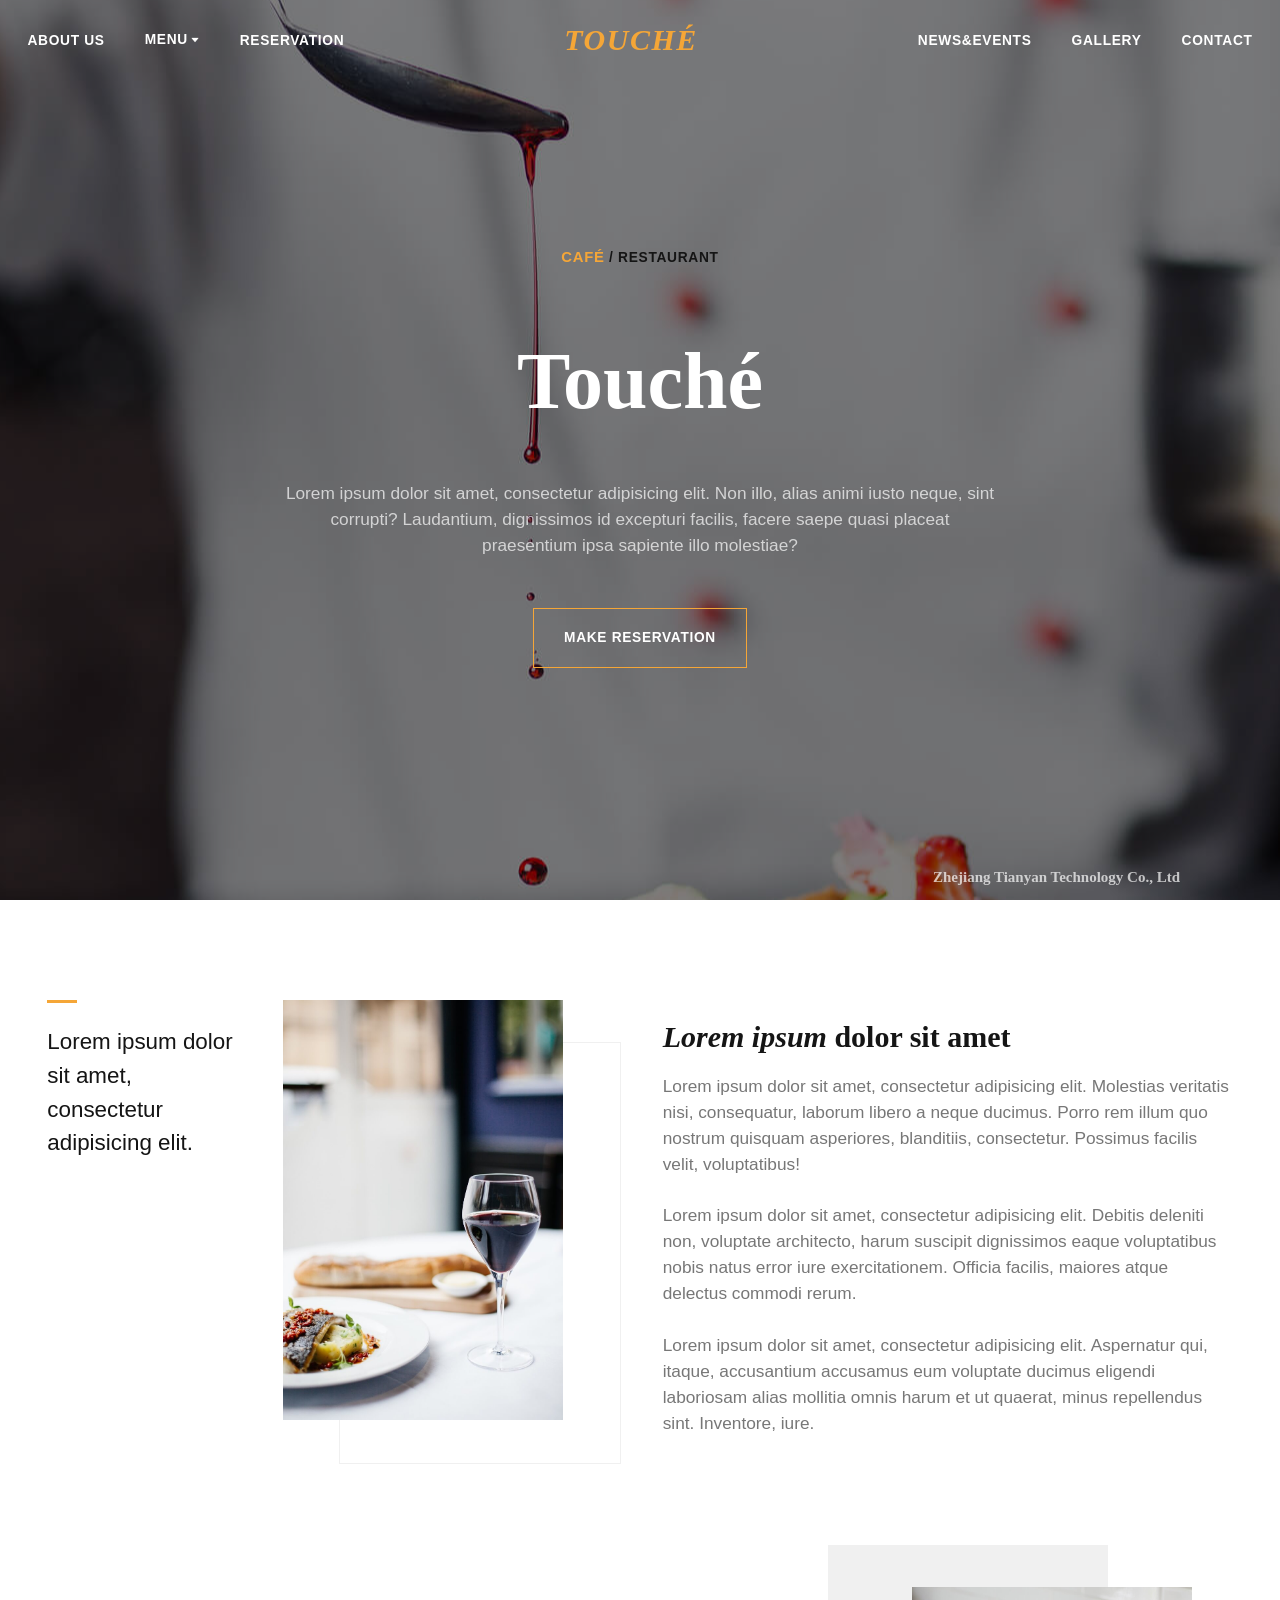
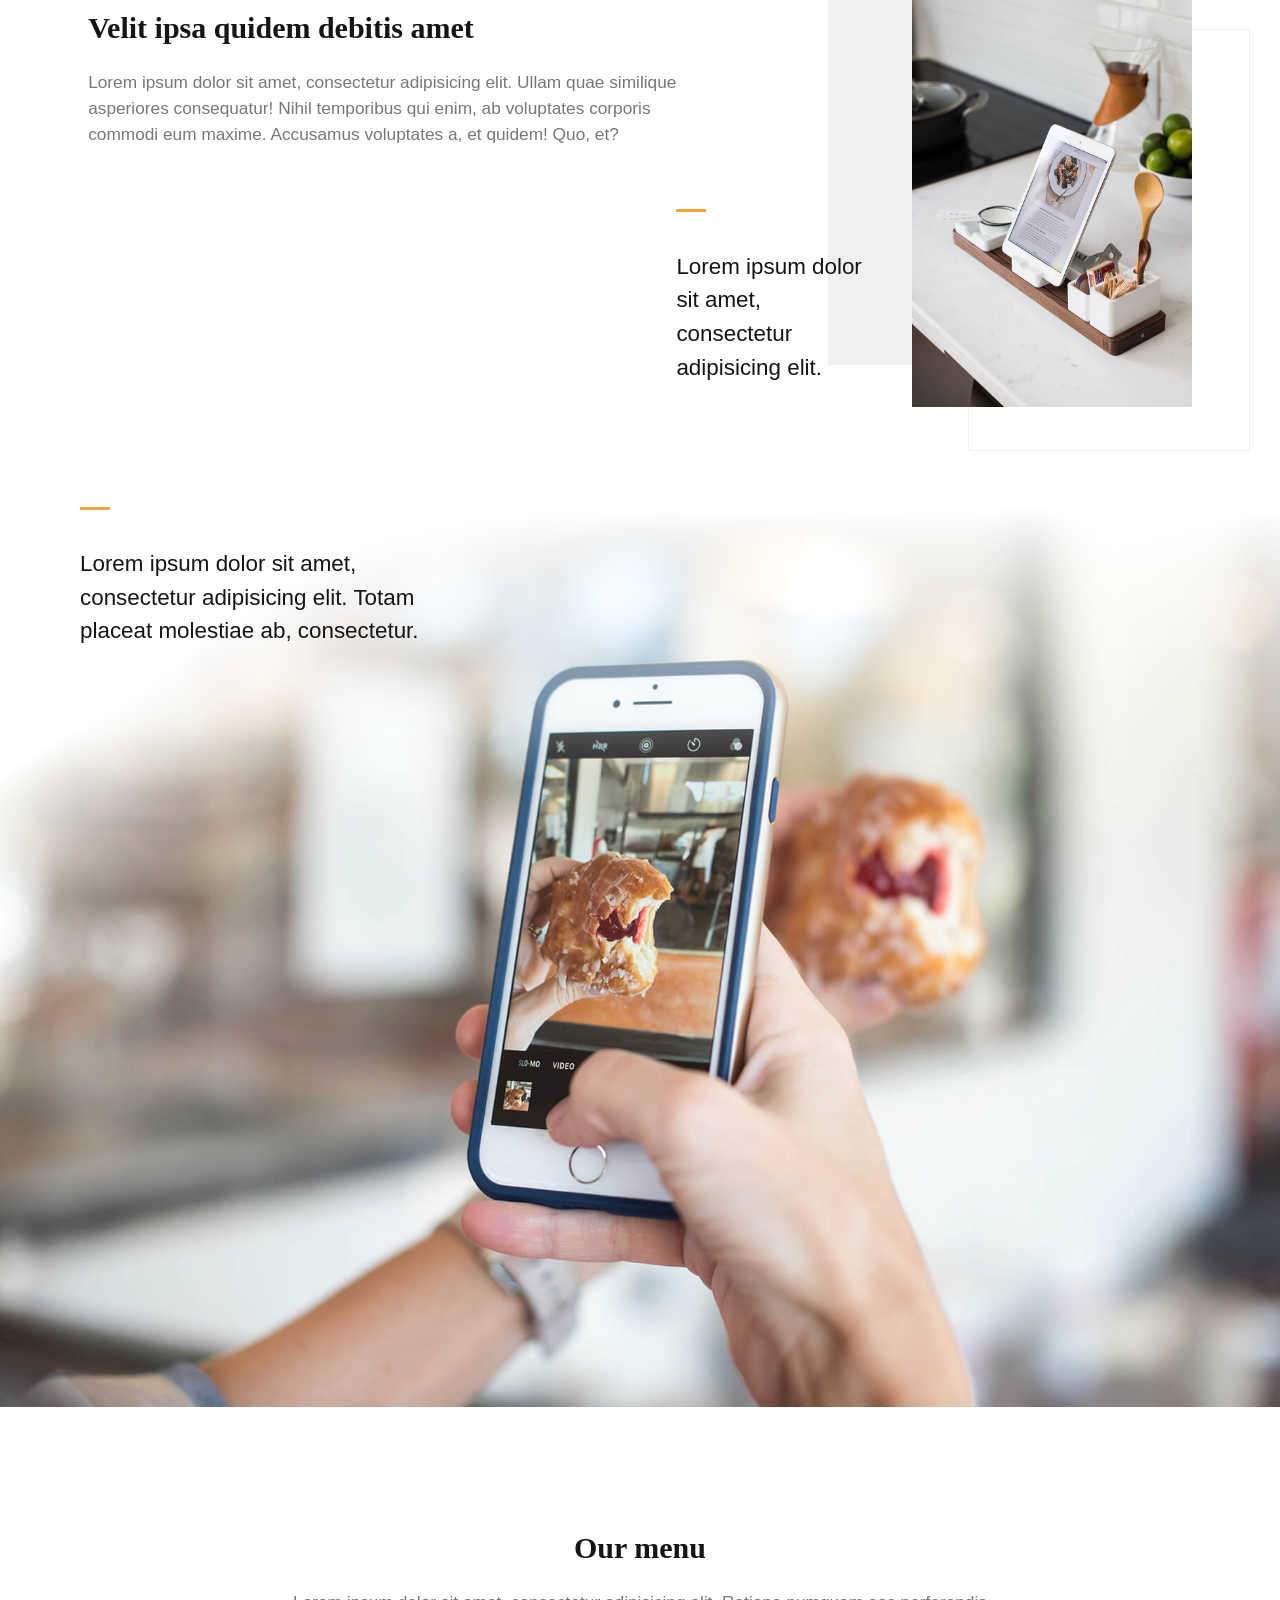
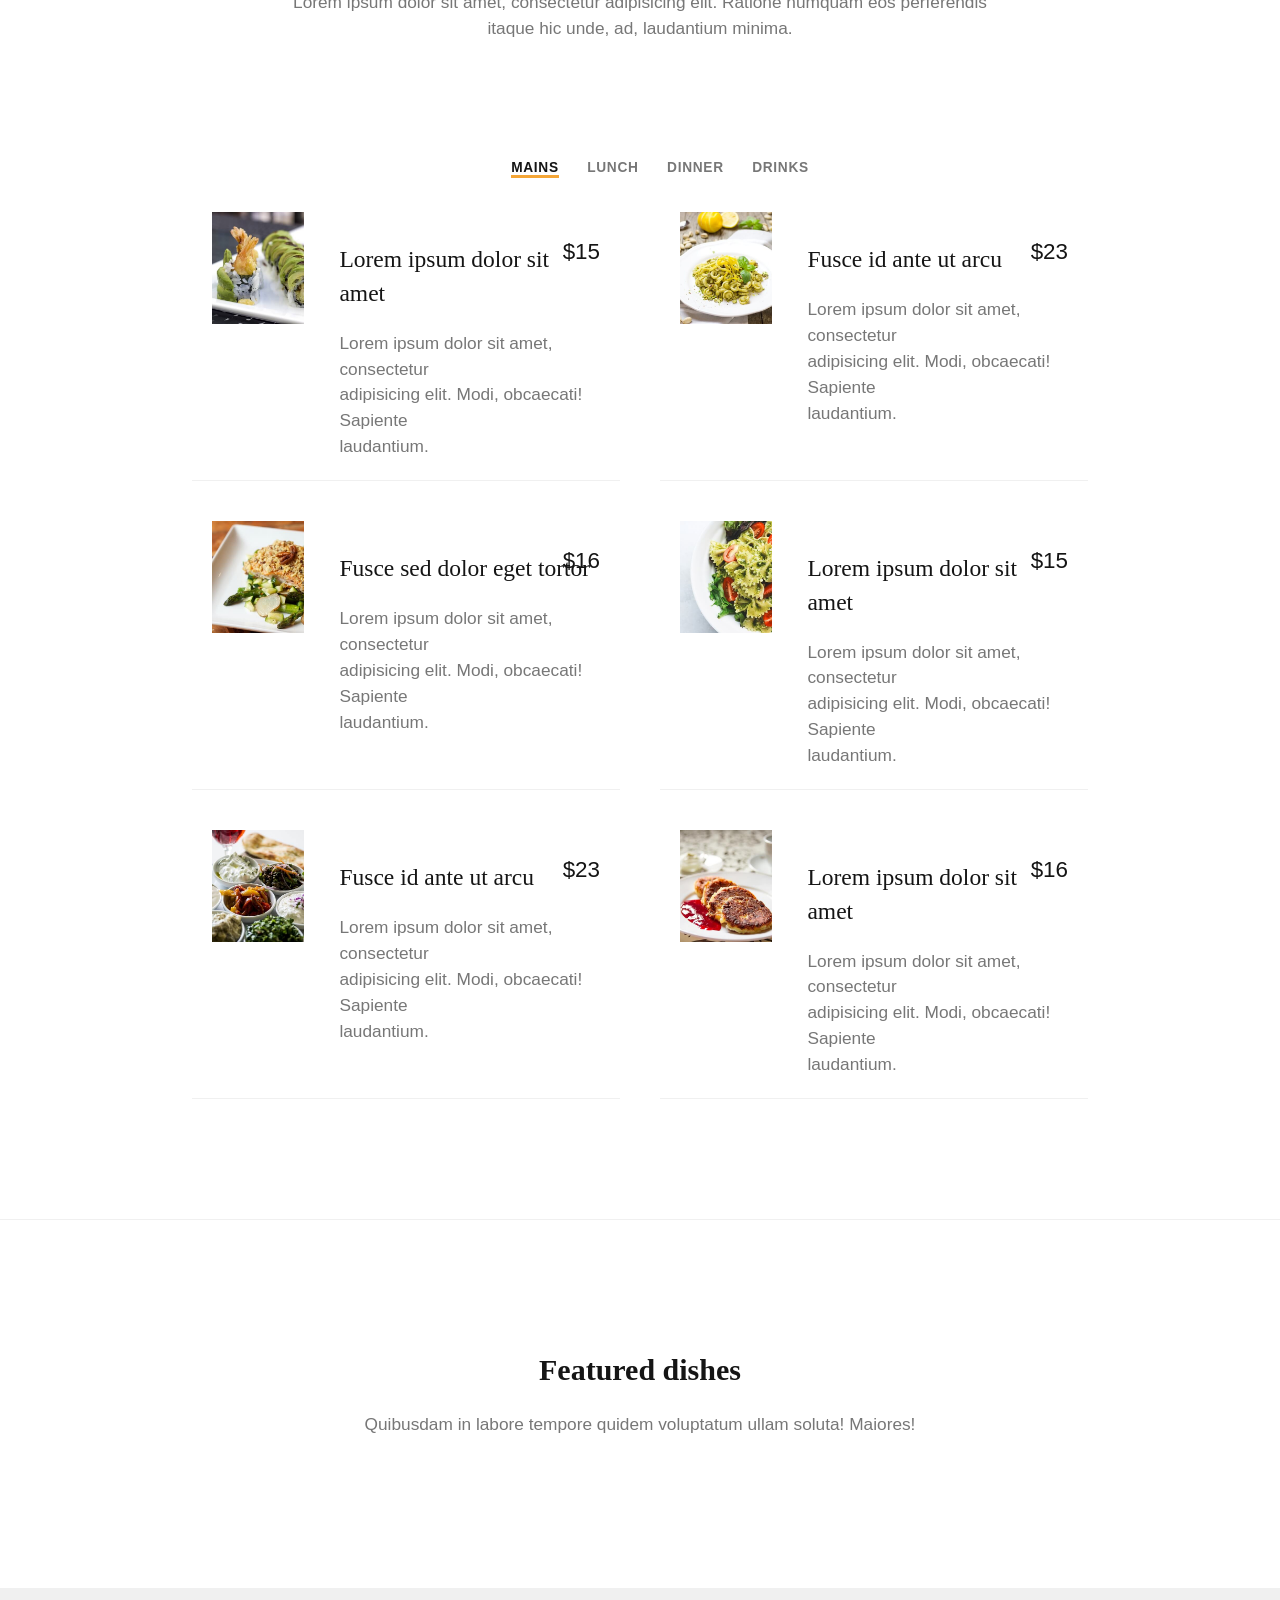
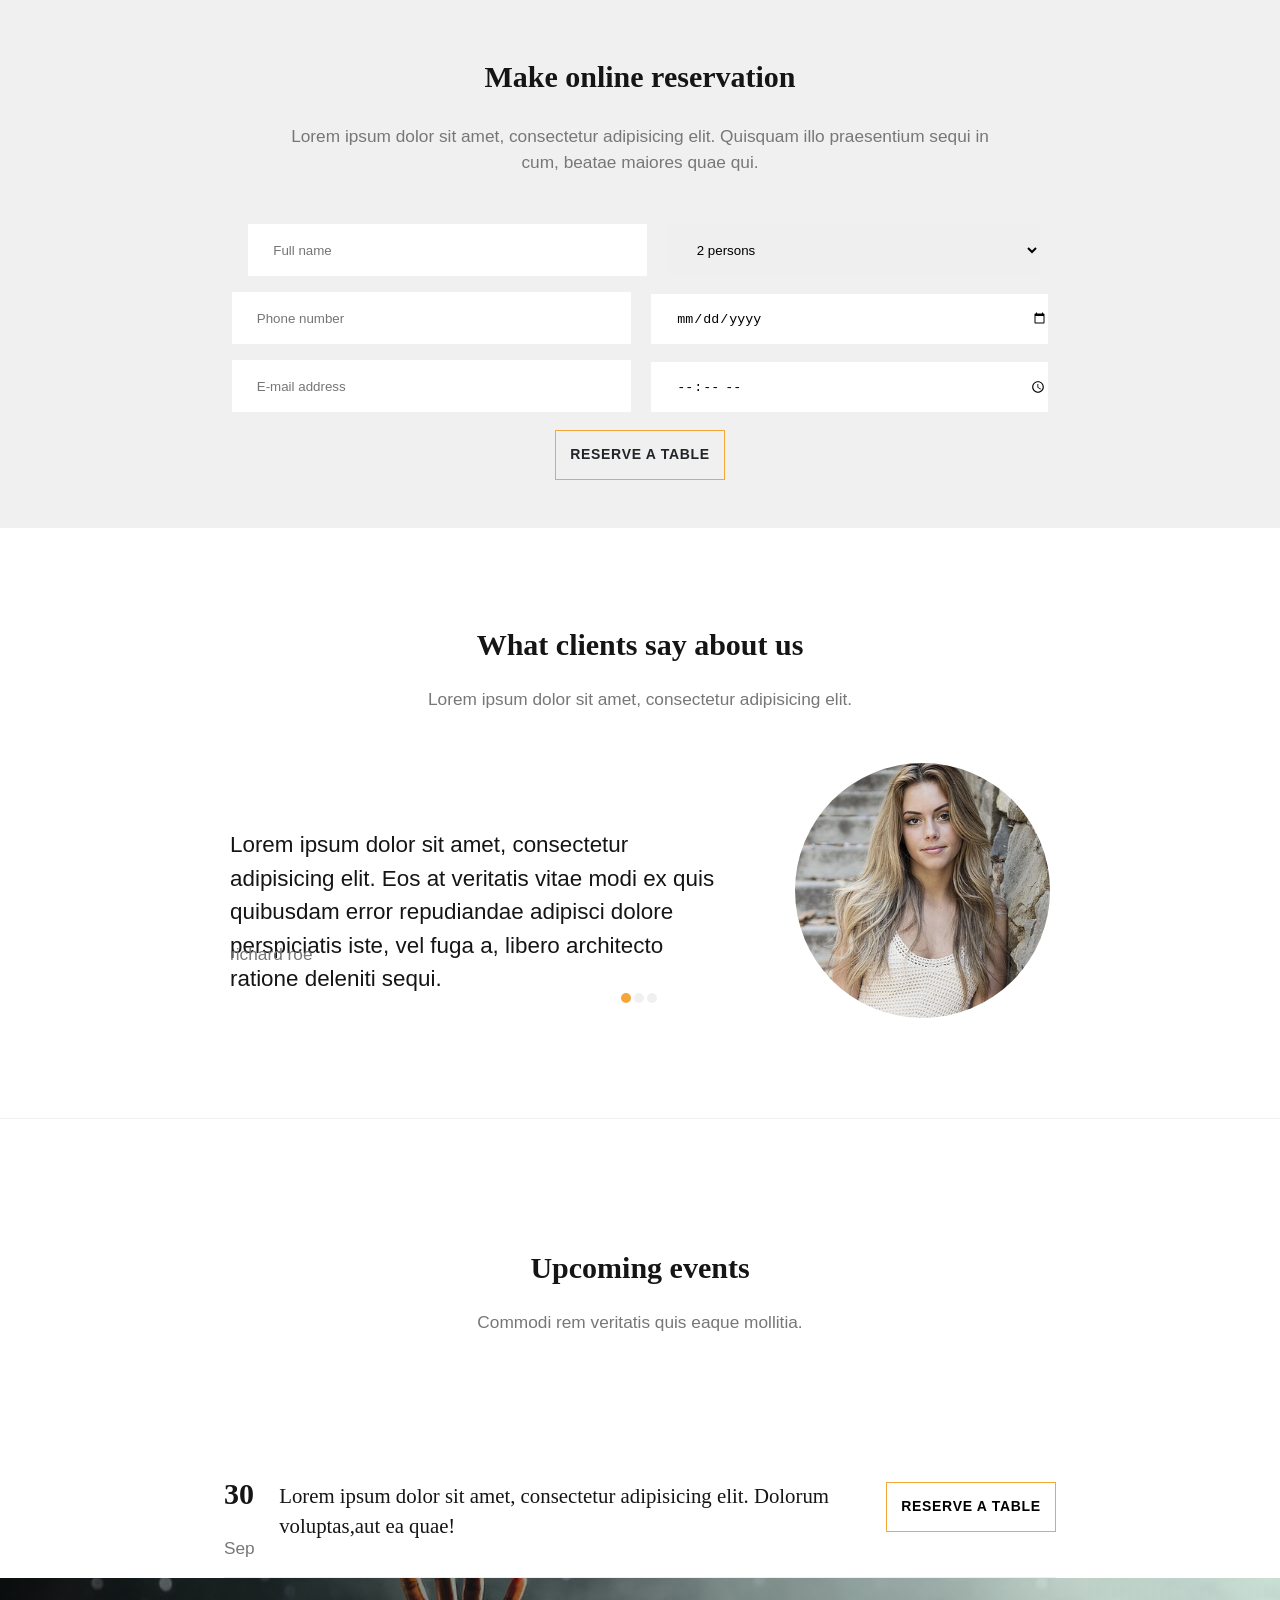
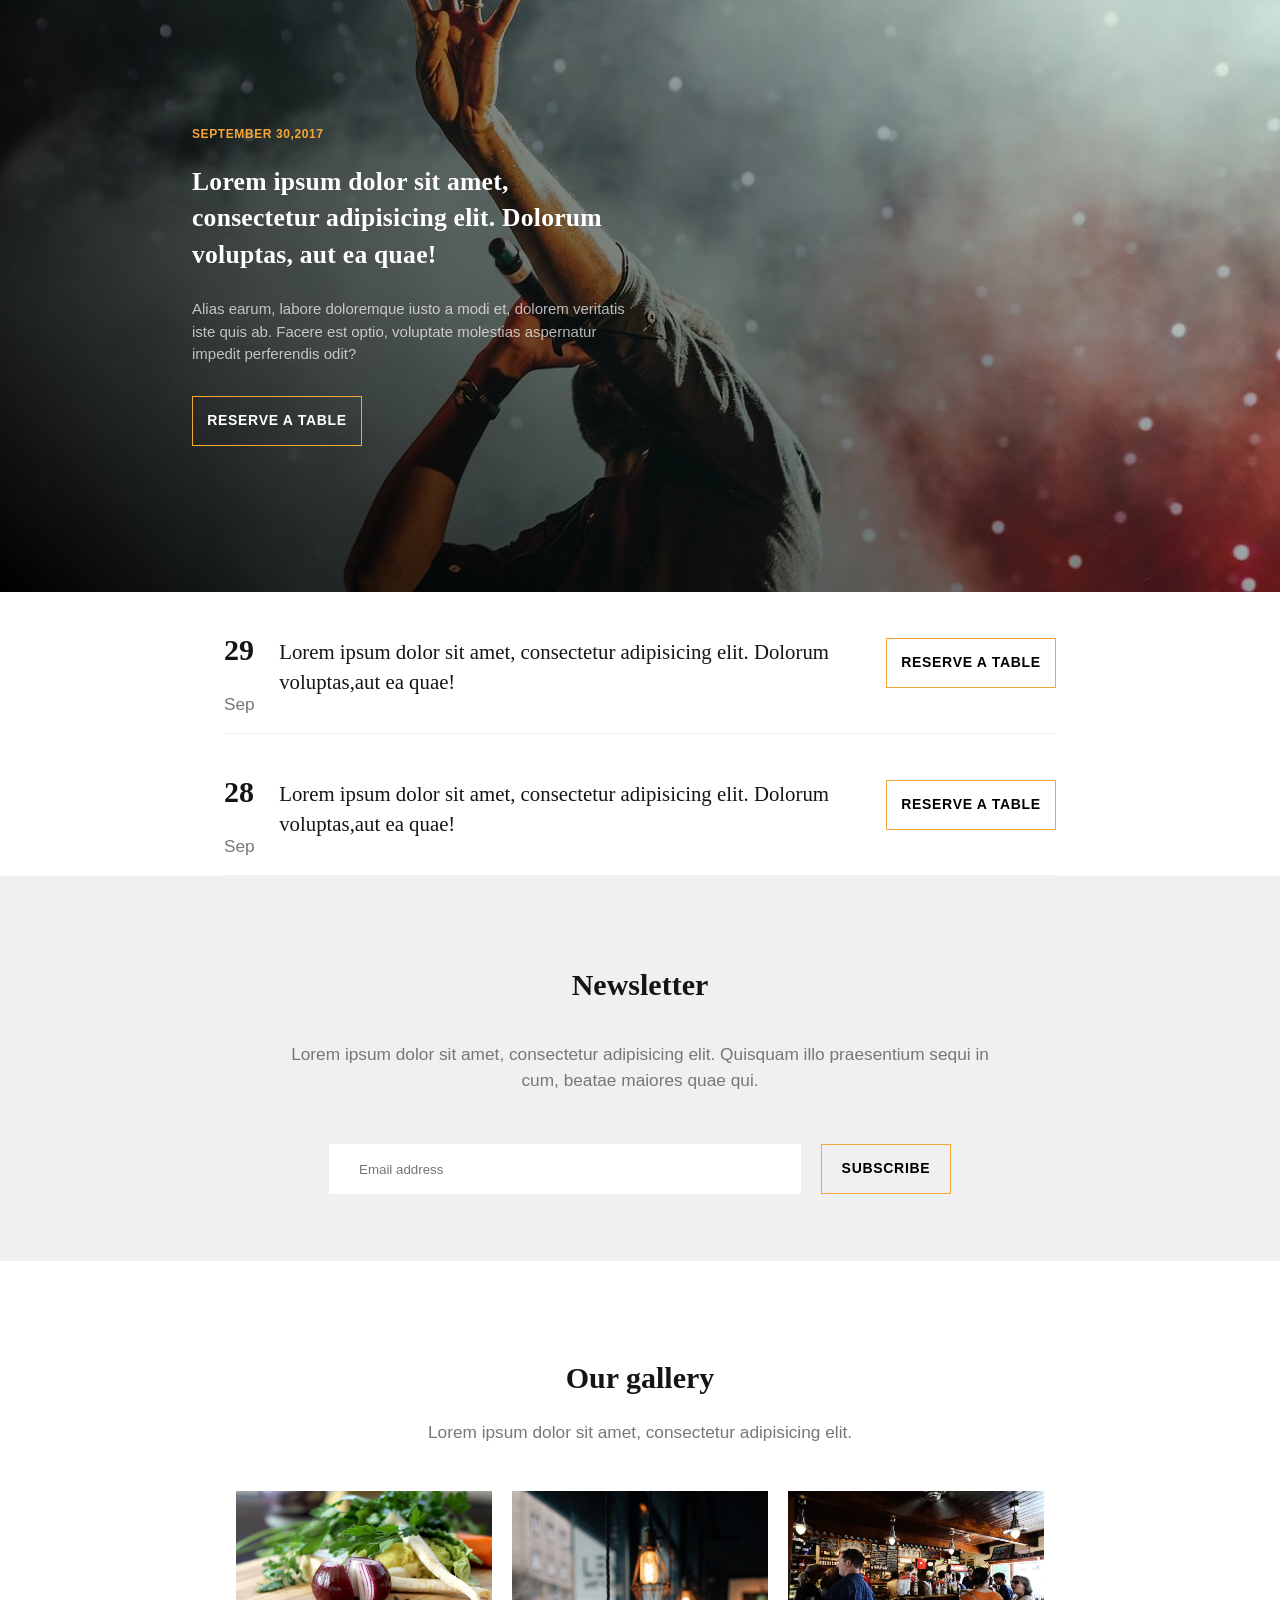
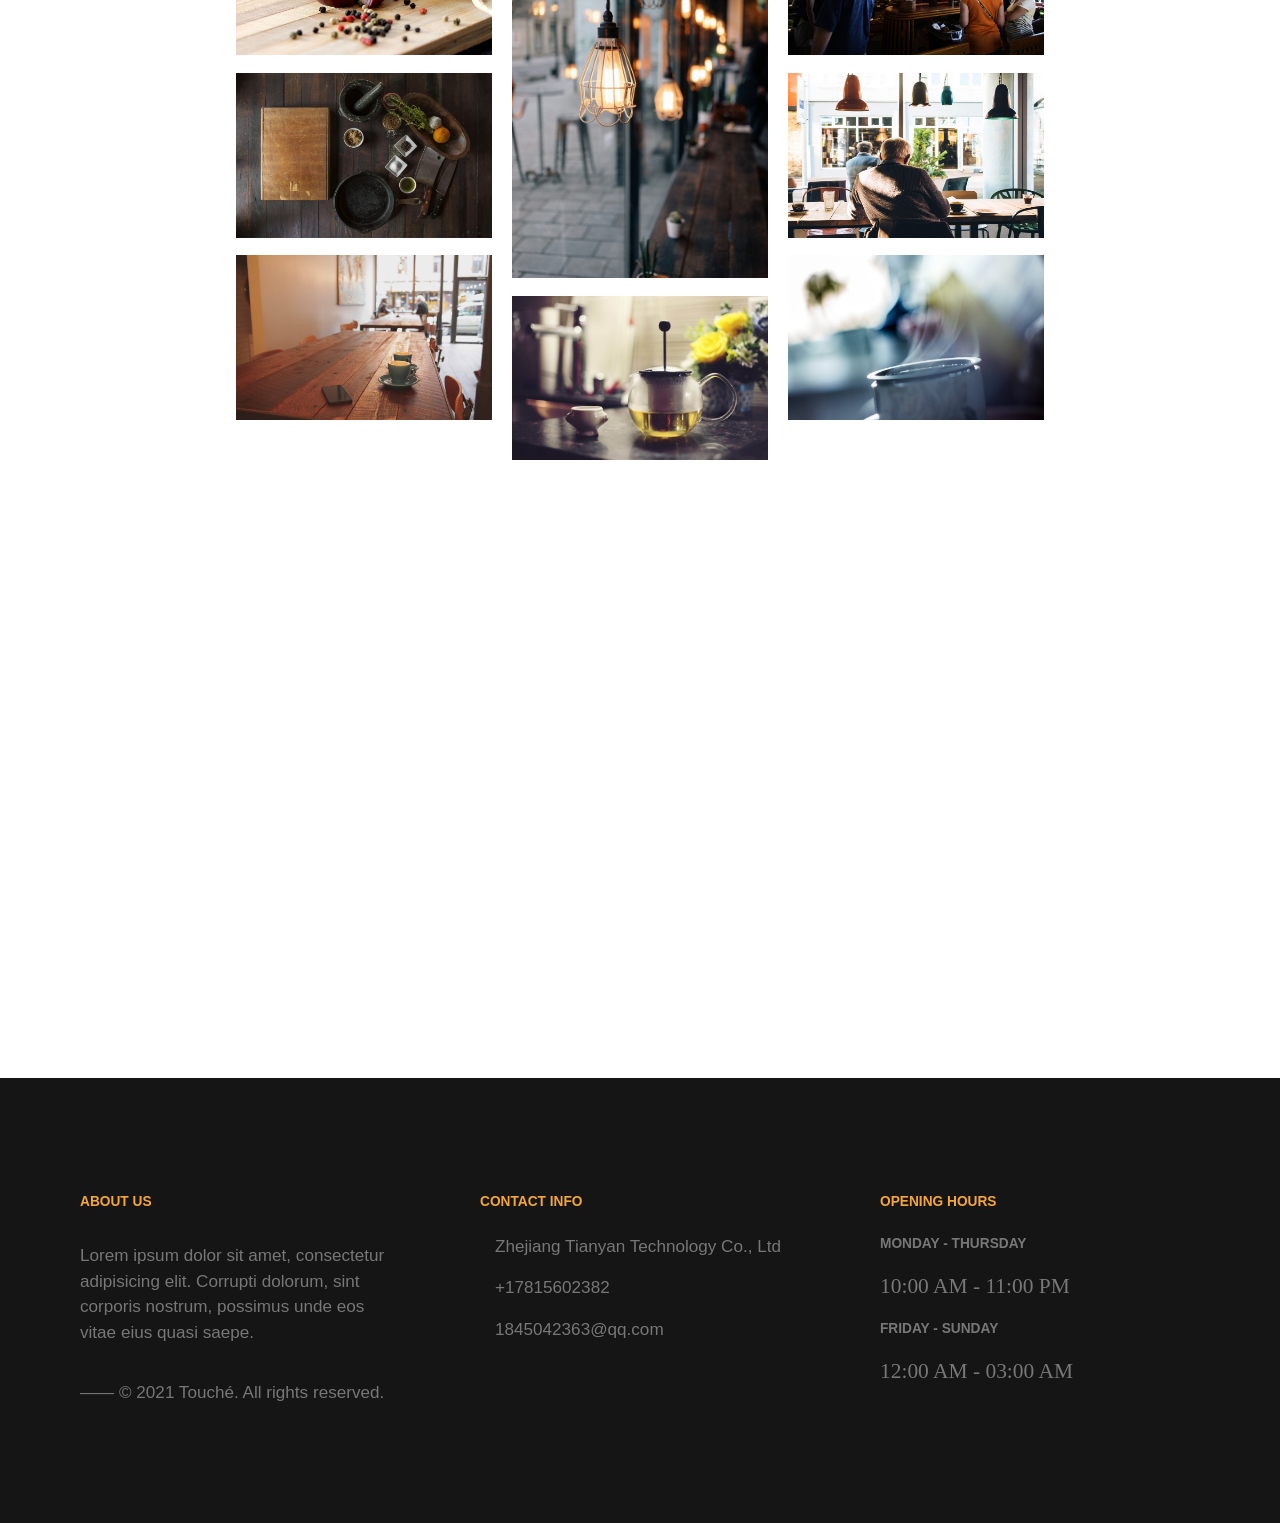
==== commit 1929a2dd: "3" ====
--- a/production2/home.html
+++ b/production2/home.html
@@ -23,14 +23,10 @@
         <a id="nav1" onclick="page(1)">about us</a>
         <div class="main-drop">
             <div class="dorp">
-                <span class="list">MENU</span>
+                <span class="list" style="color: #fff;">MENU</span>
                 <div class="dorp_item">
-                    <a id="nav2" onclick="page(2)">
-                        <p>MENU:STANDARD</p>
-                    </a>
-                    <a id="nav3" onclick="page(3)">
-                        <p>MENU:NO IMAGES</p>
-                    </a>
+                    <a id="nav2" onclick="page(2)"> MENU:STANDARD</a>
+                    <a id="nav3" onclick="page(3)">MENU:NO IMAGES</a>
                 </div>
             </div>
         </div>
@@ -47,15 +43,12 @@
         <div id="module1">
             <div>
                 <div style="width: 30px;background-color:#f5a637;height: 3px;margin-bottom: 15px;"></div>
-                <span style="margin-right: 50px;color: #151515;font-size:1.25rem;line-height: 1.5;">Lorem
-                    ipsum dolor <br> sit amet,<br> consectetur<br>adipisicing elit.</span>
+                <p style="margin-right: 50px;color: #151515;">Lorem
+                    ipsum dolor <br> sit amet,<br> consectetur<br>adipisicing elit.</p>
             </div>
             <div id="img1"> <img src="img/2.jpg" style="width: 100%;height: 100%;"></div>
             <div style="width: 570px;margin-left: 100px;">
-                <h2
-                    style="color: #151515;font-family: Playfair Display,serif;font-size: 1.75em;font-style: italic;font-weight: 600;">
-                    Lorem ipsum dolor sit
-                    amet</h2>
+                <h2 style="color: #151515;margin-bottom: 25px;"><em>Lorem ipsum</em> dolor sit amet</h2>
                 <span>Lorem ipsum dolor sit amet, consectetur adipisicing
                     elit.
                     Molestias veritatis
@@ -91,8 +84,7 @@
             <span style="font-size:0.75em;font-weight: 600;">GEORGE BERNARD SHAW</span>
         </div>
         <div id="module3">
-            <h2 style="font-family: Playfair Display,serif;
-                font-weight: 600;font-size: 1.6em;">Behind the scenes</h2>
+            <h2>Behind the scenes</h2>
             <div style="text-align: center;padding: 0px 0px 40px;color: #777777;">
                 <span>
                     Lorem ipsum dolor sit amet, consectetur adipisicing elit. Officia obcaecati sit odio velit
@@ -104,13 +96,13 @@
             </div>
             <div style="display: flex;flex-direction: row;align-items: center;">
                 <div style="display: flex;flex-direction: column;width: 445px;margin-right: 100px;">
-                    <p style="line-height: 1.5em;font-size: 1.2em;color: #151515;">Lorem ipsum dolor sit amet,
+                    <p>Lorem ipsum dolor sit amet,
                         consectetur adipisicing
                         elit. Provident
                         sequi ratione, accusamus quo
                         mollitia architecto,
                         explicabo obcaecati.</p>
-                    <span style="color: #777777;line-height: 1.5em;">Lorem ipsum dolor sit amet, consectetur
+                    <span>Lorem ipsum dolor sit amet, consectetur
                         adipisicing
                         elit. Dolorum enim
                         saepe aperiam eius,
@@ -132,8 +124,9 @@
             <h1>Menu: Standard</h1>
         </div>
         <div id="module33">
-            <h2>Our menu</h2>
-            <span>Lorem ipsum dolor sit amet, consectetur adipisicing elit. Ratione numquam eos perferendis itaque hic
+            <h2 style="margin-bottom: 20px;">Browse by categories</h2>
+            <span>Lorem ipsum dolor sit amet, consectetur adipisicing elit. Ratione numquam eos perferendis <br> itaque
+                hic
                 unde, ad,
                 laudantium minima.</span>
         </div>
@@ -152,10 +145,10 @@
                             style="background: url(img/26.jpg)no-repeat center center;background-size: cover;width: 112px;height: 112px;">
                         </div>
                         <div style="display: flex;flex-direction: column; margin-left: 35px;">
-                            <h3 style="margin:0px 0px 20px;font-size: 1.375em;font-family: Playfair Display,serif;">
+                            <h4 style="margin:0px 0px 20px">
                                 Lorem ipsum
-                                dolor sit amet</h3>
-                            <span style="font-size: 0.9375em;color: #777;">Lorem ipsum dolor sit amet, consectetur <br>
+                                dolor sit amet</h4>
+                            <span>Lorem ipsum dolor sit amet, consectetur <br>
                                 adipisicing
                                 elit. Modi, obcaecati!
                                 Sapiente
@@ -171,9 +164,9 @@
                             style="background: url(img/27.jpg)no-repeat center center;background-size: cover;width: 112px;height: 112px;">
                         </div>
                         <div style="display: flex;flex-direction: column; margin-left: 35px;">
-                            <h3 style="margin:0px 0px 20px;font-size: 1.375em;font-family: Playfair Display,serif;">
-                                Fusce id ante ut arcu</h3>
-                            <span style="font-size: 0.9375em;color: #777;">Lorem ipsum dolor sit amet, consectetur <br>
+                            <h4 style="margin:0px 0px 20px;">
+                                Fusce id ante ut arcu</h4>
+                            <span>Lorem ipsum dolor sit amet, consectetur <br>
                                 adipisicing
                                 elit. Modi, obcaecati!
                                 Sapiente
@@ -191,9 +184,9 @@
                             style="background: url(img/28.jpg)no-repeat center center;background-size: cover;width: 112px;height: 112px;">
                         </div>
                         <div style="display: flex;flex-direction: column; margin-left: 35px;">
-                            <h3 style="margin:0px 0px 20px;font-size: 1.375em;font-family: Playfair Display,serif;">
-                                Fusce sed dolor eget tortor</h3>
-                            <span style="font-size: 0.9375em;color: #777;">Lorem ipsum dolor sit amet, consectetur <br>
+                            <h4 style="margin:0px 0px 20px;">
+                                Fusce sed dolor eget tortor</h4>
+                            <span>Lorem ipsum dolor sit amet, consectetur <br>
                                 adipisicing
                                 elit. Modi, obcaecati!
                                 Sapiente
@@ -209,9 +202,9 @@
                             style="background: url(img/29.jpg)no-repeat center center;background-size: cover;width: 112px;height: 112px;">
                         </div>
                         <div style="display: flex;flex-direction: column; margin-left: 35px;">
-                            <h3 style="margin:0px 0px 20px;font-size: 1.375em;font-family: Playfair Display,serif;">
-                                Lorem ipsum dolor sit amet</h3>
-                            <span style="font-size: 0.9375em;color: #777;">Lorem ipsum dolor sit amet, consectetur <br>
+                            <h4 style="margin:0px 0px 20px;">
+                                Lorem ipsum dolor sit amet</h4>
+                            <span>Lorem ipsum dolor sit amet, consectetur <br>
                                 adipisicing
                                 elit. Modi, obcaecati!
                                 Sapiente
@@ -229,9 +222,9 @@
                             style="background: url(img/30.jpg)no-repeat center center;background-size: cover;width: 112px;height: 112px;">
                         </div>
                         <div style="display: flex;flex-direction: column; margin-left: 35px;">
-                            <h3 style="margin:0px 0px 20px;font-size: 1.375em;font-family: Playfair Display,serif;">
-                                Fusce id ante ut arcu</h3>
-                            <span style="font-size: 0.9375em;color: #777;">Lorem ipsum dolor sit amet, consectetur <br>
+                            <h4 style="margin:0px 0px 20px;">
+                                Fusce id ante ut arcu</h4>
+                            <span>Lorem ipsum dolor sit amet, consectetur <br>
                                 adipisicing
                                 elit. Modi, obcaecati!
                                 Sapiente
@@ -247,10 +240,10 @@
                             style="background: url(img/31.jpg)no-repeat center center;background-size: cover;width: 112px;height: 112px;">
                         </div>
                         <div style="display: flex;flex-direction: column; margin-left: 35px;">
-                            <h3 style="margin:0px 0px 20px;font-size: 1.375em;font-family: Playfair Display,serif;">
+                            <h4 style="margin:0px 0px 20px;">
                                 Lorem ipsum
-                                dolor sit amet</h3>
-                            <span style="font-size: 0.9375em;color: #777;">Lorem ipsum dolor sit amet, consectetur <br>
+                                dolor sit amet</h4>
+                            <span>Lorem ipsum dolor sit amet, consectetur <br>
                                 adipisicing
                                 elit. Modi, obcaecati!
                                 Sapiente
@@ -271,10 +264,10 @@
                             style="background: url(img/26.jpg)no-repeat center center;background-size: cover;width: 112px;height: 112px;">
                         </div>
                         <div style="display: flex;flex-direction: column; margin-left: 35px;">
-                            <h3 style="margin:0px 0px 20px;font-size: 1.375em;font-family: Playfair Display,serif;">
+                            <h4 style="margin:0px 0px 20px;">
                                 Lorem ipsum
-                                dolor sit amet</h3>
-                            <span style="font-size: 0.9375em;color: #777;">Lorem ipsum dolor sit amet, consectetur <br>
+                                dolor sit amet</h4>
+                            <span>Lorem ipsum dolor sit amet, consectetur <br>
                                 adipisicing
                                 elit. Modi, obcaecati!
                                 Sapiente
@@ -290,9 +283,9 @@
                             style="background: url(img/27.jpg)no-repeat center center;background-size: cover;width: 112px;height: 112px;">
                         </div>
                         <div style="display: flex;flex-direction: column; margin-left: 35px;">
-                            <h3 style="margin:0px 0px 20px;font-size: 1.375em;font-family: Playfair Display,serif;">
-                                Fusce id ante ut arcu</h3>
-                            <span style="font-size: 0.9375em;color: #777;">Lorem ipsum dolor sit amet, consectetur <br>
+                            <h4 style="margin:0px 0px 20px;">
+                                Fusce id ante ut arcu</h4>
+                            <span>Lorem ipsum dolor sit amet, consectetur <br>
                                 adipisicing
                                 elit. Modi, obcaecati!
                                 Sapiente
@@ -310,9 +303,9 @@
                             style="background: url(img/28.jpg)no-repeat center center;background-size: cover;width: 112px;height: 112px;">
                         </div>
                         <div style="display: flex;flex-direction: column; margin-left: 35px;">
-                            <h3 style="margin:0px 0px 20px;font-size: 1.375em;font-family: Playfair Display,serif;">
-                                Fusce sed dolor eget tortor</h3>
-                            <span style="font-size: 0.9375em;color: #777;">Lorem ipsum dolor sit amet, consectetur <br>
+                            <h4 style="margin:0px 0px 20px;">
+                                Fusce sed dolor eget tortor</h4>
+                            <span>Lorem ipsum dolor sit amet, consectetur <br>
                                 adipisicing
                                 elit. Modi, obcaecati!
                                 Sapiente
@@ -328,9 +321,9 @@
                             style="background: url(img/29.jpg)no-repeat center center;background-size: cover;width: 112px;height: 112px;">
                         </div>
                         <div style="display: flex;flex-direction: column; margin-left: 35px;">
-                            <h3 style="margin:0px 0px 20px;font-size: 1.375em;font-family: Playfair Display,serif;">
-                                Lorem ipsum dolor sit amet</h3>
-                            <span style="font-size: 0.9375em;color: #777;">Lorem ipsum dolor sit amet, consectetur <br>
+                            <h4 style="margin:0px 0px 20px;">
+                                Lorem ipsum dolor sit amet</h4>
+                            <span>Lorem ipsum dolor sit amet, consectetur <br>
                                 adipisicing
                                 elit. Modi, obcaecati!
                                 Sapiente
@@ -348,9 +341,9 @@
                             style="background: url(img/30.jpg)no-repeat center center;background-size: cover;width: 112px;height: 112px;">
                         </div>
                         <div style="display: flex;flex-direction: column; margin-left: 35px;">
-                            <h3 style="margin:0px 0px 20px;font-size: 1.375em;font-family: Playfair Display,serif;">
-                                Fusce id ante ut arcu</h3>
-                            <span style="font-size: 0.9375em;color: #777;">Lorem ipsum dolor sit amet, consectetur <br>
+                            <h4 style="margin:0px 0px 20px;">
+                                Fusce id ante ut arcu</h4>
+                            <span>Lorem ipsum dolor sit amet, consectetur <br>
                                 adipisicing
                                 elit. Modi, obcaecati!
                                 Sapiente
@@ -366,10 +359,10 @@
                             style="background: url(img/31.jpg)no-repeat center center;background-size: cover;width: 112px;height: 112px;">
                         </div>
                         <div style="display: flex;flex-direction: column; margin-left: 35px;">
-                            <h3 style="margin:0px 0px 20px;font-size: 1.375em;font-family: Playfair Display,serif;">
+                            <h4 style="margin:0px 0px 20px;">
                                 Lorem ipsum
-                                dolor sit amet</h3>
-                            <span style="font-size: 0.9375em;color: #777;">Lorem ipsum dolor sit amet, consectetur <br>
+                                dolor sit amet</h4>
+                            <span>Lorem ipsum dolor sit amet, consectetur <br>
                                 adipisicing
                                 elit. Modi, obcaecati!
                                 Sapiente
@@ -388,10 +381,10 @@
                             style="background: url(img/26.jpg)no-repeat center center;background-size: cover;width: 112px;height: 112px;">
                         </div>
                         <div style="display: flex;flex-direction: column; margin-left: 35px;">
-                            <h3 style="margin:0px 0px 20px;font-size: 1.375em;font-family: Playfair Display,serif;">
+                            <h4 style="margin:0px 0px 20px;">
                                 Lorem ipsum
-                                dolor sit amet</h3>
-                            <span style="font-size: 0.9375em;color: #777;">Lorem ipsum dolor sit amet, consectetur <br>
+                                dolor sit amet</h4>
+                            <span>Lorem ipsum dolor sit amet, consectetur <br>
                                 adipisicing
                                 elit. Modi, obcaecati!
                                 Sapiente
@@ -407,9 +400,9 @@
                             style="background: url(img/27.jpg)no-repeat center center;background-size: cover;width: 112px;height: 112px;">
                         </div>
                         <div style="display: flex;flex-direction: column; margin-left: 35px;">
-                            <h3 style="margin:0px 0px 20px;font-size: 1.375em;font-family: Playfair Display,serif;">
-                                Fusce id ante ut arcu</h3>
-                            <span style="font-size: 0.9375em;color: #777;">Lorem ipsum dolor sit amet, consectetur <br>
+                            <h4 style="margin:0px 0px 20px;">
+                                Fusce id ante ut arcu</h4>
+                            <span>Lorem ipsum dolor sit amet, consectetur <br>
                                 adipisicing
                                 elit. Modi, obcaecati!
                                 Sapiente
@@ -427,9 +420,9 @@
                             style="background: url(img/28.jpg)no-repeat center center;background-size: cover;width: 112px;height: 112px;">
                         </div>
                         <div style="display: flex;flex-direction: column; margin-left: 35px;">
-                            <h3 style="margin:0px 0px 20px;font-size: 1.375em;font-family: Playfair Display,serif;">
-                                Fusce sed dolor eget tortor</h3>
-                            <span style="font-size: 0.9375em;color: #777;">Lorem ipsum dolor sit amet, consectetur <br>
+                            <h4 style="margin:0px 0px 20px;">
+                                Fusce sed dolor eget tortor</h4>
+                            <span>Lorem ipsum dolor sit amet, consectetur <br>
                                 adipisicing
                                 elit. Modi, obcaecati!
                                 Sapiente
@@ -445,9 +438,9 @@
                             style="background: url(img/29.jpg)no-repeat center center;background-size: cover;width: 112px;height: 112px;">
                         </div>
                         <div style="display: flex;flex-direction: column; margin-left: 35px;">
-                            <h3 style="margin:0px 0px 20px;font-size: 1.375em;font-family: Playfair Display,serif;">
-                                Lorem ipsum dolor sit amet</h3>
-                            <span style="font-size: 0.9375em;color: #777;">Lorem ipsum dolor sit amet, consectetur <br>
+                            <h4 style="margin:0px 0px 20px;">
+                                Lorem ipsum dolor sit amet</h4>
+                            <span>Lorem ipsum dolor sit amet, consectetur <br>
                                 adipisicing
                                 elit. Modi, obcaecati!
                                 Sapiente
@@ -465,9 +458,9 @@
                             style="background: url(img/30.jpg)no-repeat center center;background-size: cover;width: 112px;height: 112px;">
                         </div>
                         <div style="display: flex;flex-direction: column; margin-left: 35px;">
-                            <h3 style="margin:0px 0px 20px;font-size: 1.375em;font-family: Playfair Display,serif;">
-                                Fusce id ante ut arcu</h3>
-                            <span style="font-size: 0.9375em;color: #777;">Lorem ipsum dolor sit amet, consectetur <br>
+                            <h4 style="margin:0px 0px 20px;">
+                                Fusce id ante ut arcu</h4>
+                            <span>Lorem ipsum dolor sit amet, consectetur <br>
                                 adipisicing
                                 elit. Modi, obcaecati!
                                 Sapiente
@@ -483,10 +476,10 @@
                             style="background: url(img/31.jpg)no-repeat center center;background-size: cover;width: 112px;height: 112px;">
                         </div>
                         <div style="display: flex;flex-direction: column; margin-left: 35px;">
-                            <h3 style="margin:0px 0px 20px;font-size: 1.375em;font-family: Playfair Display,serif;">
+                            <h4 style="margin:0px 0px 20px;">
                                 Lorem ipsum
-                                dolor sit amet</h3>
-                            <span style="font-size: 0.9375em;color: #777;">Lorem ipsum dolor sit amet, consectetur <br>
+                                dolor sit amet</h4>
+                            <span>Lorem ipsum dolor sit amet, consectetur <br>
                                 adipisicing
                                 elit. Modi, obcaecati!
                                 Sapiente
@@ -505,10 +498,10 @@
                             style="background: url(img/26.jpg)no-repeat center center;background-size: cover;width: 112px;height: 112px;">
                         </div>
                         <div style="display: flex;flex-direction: column; margin-left: 35px;">
-                            <h3 style="margin:0px 0px 20px;font-size: 1.375em;font-family: Playfair Display,serif;">
+                            <h4 style="margin:0px 0px 20px;">
                                 Lorem ipsum
-                                dolor sit amet</h3>
-                            <span style="font-size: 0.9375em;color: #777;">Lorem ipsum dolor sit amet, consectetur <br>
+                                dolor sit amet</h4>
+                            <span>Lorem ipsum dolor sit amet, consectetur <br>
                                 adipisicing
                                 elit. Modi, obcaecati!
                                 Sapiente
@@ -524,9 +517,9 @@
                             style="background: url(img/27.jpg)no-repeat center center;background-size: cover;width: 112px;height: 112px;">
                         </div>
                         <div style="display: flex;flex-direction: column; margin-left: 35px;">
-                            <h3 style="margin:0px 0px 20px;font-size: 1.375em;font-family: Playfair Display,serif;">
-                                Fusce id ante ut arcu</h3>
-                            <span style="font-size: 0.9375em;color: #777;">Lorem ipsum dolor sit amet, consectetur <br>
+                            <h4 style="margin:0px 0px 20px;">
+                                Fusce id ante ut arcu</h4>
+                            <span>Lorem ipsum dolor sit amet, consectetur <br>
                                 adipisicing
                                 elit. Modi, obcaecati!
                                 Sapiente
@@ -544,9 +537,9 @@
                             style="background: url(img/28.jpg)no-repeat center center;background-size: cover;width: 112px;height: 112px;">
                         </div>
                         <div style="display: flex;flex-direction: column; margin-left: 35px;">
-                            <h3 style="margin:0px 0px 20px;font-size: 1.375em;font-family: Playfair Display,serif;">
-                                Fusce sed dolor eget tortor</h3>
-                            <span style="font-size: 0.9375em;color: #777;">Lorem ipsum dolor sit amet, consectetur <br>
+                            <h4 style="margin:0px 0px 20px;">
+                                Fusce sed dolor eget tortor</h4>
+                            <span>Lorem ipsum dolor sit amet, consectetur <br>
                                 adipisicing
                                 elit. Modi, obcaecati!
                                 Sapiente
@@ -562,9 +555,9 @@
                             style="background: url(img/29.jpg)no-repeat center center;background-size: cover;width: 112px;height: 112px;">
                         </div>
                         <div style="display: flex;flex-direction: column; margin-left: 35px;">
-                            <h3 style="margin:0px 0px 20px;font-size: 1.375em;font-family: Playfair Display,serif;">
-                                Lorem ipsum dolor sit amet</h3>
-                            <span style="font-size: 0.9375em;color: #777;">Lorem ipsum dolor sit amet, consectetur <br>
+                            <h4 style="margin:0px 0px 20px;">
+                                Lorem ipsum dolor sit amet</h4>
+                            <span>Lorem ipsum dolor sit amet, consectetur <br>
                                 adipisicing
                                 elit. Modi, obcaecati!
                                 Sapiente
@@ -582,9 +575,9 @@
                             style="background: url(img/30.jpg)no-repeat center center;background-size: cover;width: 112px;height: 112px;">
                         </div>
                         <div style="display: flex;flex-direction: column; margin-left: 35px;">
-                            <h3 style="margin:0px 0px 20px;font-size: 1.375em;font-family: Playfair Display,serif;">
-                                Fusce id ante ut arcu</h3>
-                            <span style="font-size: 0.9375em;color: #777;">Lorem ipsum dolor sit amet, consectetur <br>
+                            <h4 style="margin:0px 0px 20px;">
+                                Fusce id ante ut arcu</h4>
+                            <span>Lorem ipsum dolor sit amet, consectetur <br>
                                 adipisicing
                                 elit. Modi, obcaecati!
                                 Sapiente
@@ -600,10 +593,10 @@
                             style="background: url(img/31.jpg)no-repeat center center;background-size: cover;width: 112px;height: 112px;">
                         </div>
                         <div style="display: flex;flex-direction: column; margin-left: 35px;">
-                            <h3 style="margin:0px 0px 20px;font-size: 1.375em;font-family: Playfair Display,serif;">
+                            <h4 style="margin:0px 0px 20px;">
                                 Lorem ipsum
-                                dolor sit amet</h3>
-                            <span style="font-size: 0.9375em;color: #777;">Lorem ipsum dolor sit amet, consectetur <br>
+                                dolor sit amet</h4>
+                            <span>Lorem ipsum dolor sit amet, consectetur <br>
                                 adipisicing
                                 elit. Modi, obcaecati!
                                 Sapiente
@@ -825,9 +818,9 @@
                                         margin-bottom: 20px;position: relative;align-items:flex-start;">
 
                         <div style="display: flex;flex-direction: column; margin-left: 35px;">
-                            <h3 style="margin:0px 0px 20px;font-size: 1.375em;font-family: Playfair Display,serif;">
-                                Lorem ipsum dolor sit amet</h3>
-                            <span style="font-size: 0.9375em;color: #777;">Lorem ipsum dolor sit amet, consectetur
+                            <h4 style="margin:0px 0px 20px;">
+                                Lorem ipsum dolor sit amet</h4>
+                            <span>Lorem ipsum dolor sit amet, consectetur
                                 adipisicing elit. Modi, obcaecati! Sapiente laudantium, dolorum mollitia
                                 voluptas voluptatem repellat nisi quisquam, illo id molestiae minus nostrum, explicabo.
                                 Nostrum nobis alias ullam
@@ -840,9 +833,9 @@
                                                             margin-bottom: 20px;position: relative;align-items:flex-start;margin-left: 40px;">
 
                         <div style="display: flex;flex-direction: column; margin-left: 35px;">
-                            <h3 style="margin:0px 0px 20px;font-size: 1.375em;font-family: Playfair Display,serif;">
-                                Fusce id ante ut arcu consectetur</h3>
-                            <span style="font-size: 0.9375em;color: #777;">Lorem ipsum dolor sit amet, consectetur
+                            <h4 style="margin:0px 0px 20px;">
+                                Fusce id ante ut arcu consectetur</h4>
+                            <span>Lorem ipsum dolor sit amet, consectetur
                                 adipisicing elit. Modi, obcaecati! Sapiente laudantium, dolorum mollitia
                                 voluptas voluptatem repellat nisi quisquam, illo id molestiae minus nostrum, explicabo.
                                 Nostrum nobis alias ullam
@@ -857,9 +850,9 @@
                                                         margin-bottom: 20px;position: relative;align-items:flex-start;">
 
                         <div style="display: flex;flex-direction: column; margin-left: 35px;">
-                            <h3 style="margin:0px 0px 20px;font-size: 1.375em;font-family: Playfair Display,serif;">
-                                Fusce sed dolor eget tortor</h3>
-                            <span style="font-size: 0.9375em;color: #777;">Lorem ipsum dolor sit amet, consectetur
+                            <h4 style="margin:0px 0px 20px;">
+                                Fusce sed dolor eget tortor</h4>
+                            <span>Lorem ipsum dolor sit amet, consectetur
                                 adipisicing elit. Modi, obcaecati! Sapiente laudantium, dolorum mollitia
                                 voluptas voluptatem repellat nisi quisquam, illo id molestiae minus nostrum, explicabo.
                                 Nostrum nobis alias ullam
@@ -872,9 +865,9 @@
                                                                             margin-bottom: 20px;position: relative;align-items:flex-start;margin-left: 40px;">
 
                         <div style="display: flex;flex-direction: column; margin-left: 35px;">
-                            <h3 style="margin:0px 0px 20px;font-size: 1.375em;font-family: Playfair Display,serif;">
-                                Lorem ipsum dolor sit amet</h3>
-                            <span style="font-size: 0.9375em;color: #777;">Lorem ipsum dolor sit amet, consectetur
+                            <h4 style="margin:0px 0px 20px;">
+                                Lorem ipsum dolor sit amet</h4>
+                            <span>Lorem ipsum dolor sit amet, consectetur
                                 adipisicing elit. Modi, obcaecati! Sapiente laudantium, dolorum mollitia
                                 voluptas voluptatem repellat nisi quisquam, illo id molestiae minus nostrum, explicabo.
                                 Nostrum nobis alias ullam
@@ -889,9 +882,9 @@
                                                         margin-bottom: 20px;position: relative;align-items:flex-start;">
 
                         <div style="display: flex;flex-direction: column; margin-left: 35px;">
-                            <h3 style="margin:0px 0px 20px;font-size: 1.375em;font-family: Playfair Display,serif;">
-                                Fusce id ante ut arcu consectetur</h3>
-                            <span style="font-size: 0.9375em;color: #777;">Lorem ipsum dolor sit amet, consectetur
+                            <h4 style="margin:0px 0px 20px;">
+                                Fusce id ante ut arcu consectetur</h4>
+                            <span>Lorem ipsum dolor sit amet, consectetur
                                 adipisicing elit. Modi, obcaecati! Sapiente laudantium, dolorum mollitia
                                 voluptas voluptatem repellat nisi quisquam, illo id molestiae minus nostrum, explicabo.
                                 Nostrum nobis alias ullam
@@ -905,9 +898,9 @@
                                                                             margin-bottom: 20px;position: relative;align-items:flex-start;margin-left: 40px;">
 
                         <div style="display: flex;flex-direction: column; margin-left: 35px;">
-                            <h3 style="margin:0px 0px 20px;font-size: 1.375em;font-family: Playfair Display,serif;">
-                                Fusce sed dolor eget tortor</h3>
-                            <span style="font-size: 0.9375em;color: #777;">Lorem ipsum dolor sit amet, consectetur
+                            <h4 style="margin:0px 0px 20px;">
+                                Fusce sed dolor eget tortor</h4>
+                            <span>Lorem ipsum dolor sit amet, consectetur
                                 adipisicing elit. Modi, obcaecati! Sapiente laudantium, dolorum mollitia
                                 voluptas voluptatem repellat nisi quisquam, illo id molestiae minus nostrum, explicabo.
                                 Nostrum nobis alias ullam
@@ -925,9 +918,9 @@
                                                         margin-bottom: 20px;position: relative;align-items:flex-start;">
 
                         <div style="display: flex;flex-direction: column; margin-left: 35px;">
-                            <h3 style="margin:0px 0px 20px;font-size: 1.375em;font-family: Playfair Display,serif;">
-                                Fusce id ante ut arcu consectetur</h3>
-                            <span style="font-size: 0.9375em;color: #777;">Lorem ipsum dolor sit amet, consectetur
+                            <h4 style="margin:0px 0px 20px;">
+                                Fusce id ante ut arcu consectetur</h4>
+                            <span>Lorem ipsum dolor sit amet, consectetur
                                 adipisicing elit. Modi, obcaecati! Sapiente laudantium, dolorum mollitia
                                 voluptas voluptatem repellat nisi quisquam, illo id molestiae minus nostrum, explicabo.
                                 Nostrum nobis alias ullam
@@ -941,9 +934,9 @@
                                                                             margin-bottom: 20px;position: relative;align-items:flex-start;margin-left: 40px;">
 
                         <div style="display: flex;flex-direction: column; margin-left: 35px;">
-                            <h3 style="margin:0px 0px 20px;font-size: 1.375em;font-family: Playfair Display,serif;">
-                                Lorem ipsum dolor sit amet</h3>
-                            <span style="font-size: 0.9375em;color: #777;">Lorem ipsum dolor sit amet, consectetur
+                            <h4 style="margin:0px 0px 20px;">
+                                Lorem ipsum dolor sit amet</h4>
+                            <span>Lorem ipsum dolor sit amet, consectetur
                                 adipisicing elit. Modi, obcaecati! Sapiente laudantium, dolorum mollitia
                                 voluptas voluptatem repellat nisi quisquam, illo id molestiae minus nostrum, explicabo.
                                 Nostrum nobis alias ullam
@@ -958,9 +951,9 @@
                                                                         margin-bottom: 20px;position: relative;align-items:flex-start;">
 
                         <div style="display: flex;flex-direction: column; margin-left: 35px;">
-                            <h3 style="margin:0px 0px 20px;font-size: 1.375em;font-family: Playfair Display,serif;">
-                                Phasellus non elit in dolor</h3>
-                            <span style="font-size: 0.9375em;color: #777;">Lorem ipsum dolor sit amet, consectetur
+                            <h4 style="margin:0px 0px 20px;">
+                                Phasellus non elit in dolor</h4>
+                            <span>Lorem ipsum dolor sit amet, consectetur
                                 adipisicing elit. Modi, obcaecati! Sapiente laudantium, dolorum mollitia
                                 voluptas voluptatem repellat nisi quisquam, illo id molestiae minus nostrum, explicabo.
                                 Nostrum nobis alias ullam
@@ -973,9 +966,9 @@
                                                                                             margin-bottom: 20px;position: relative;align-items:flex-start;margin-left: 40px;">
 
                         <div style="display: flex;flex-direction: column; margin-left: 35px;">
-                            <h3 style="margin:0px 0px 20px;font-size: 1.375em;font-family: Playfair Display,serif;">
-                                Fusce id ante ut arcu consectetur</h3>
-                            <span style="font-size: 0.9375em;color: #777;">Lorem ipsum dolor sit amet, consectetur
+                            <h4 style="margin:0px 0px 20px;">
+                                Fusce id ante ut arcu consectetur</h4>
+                            <span>Lorem ipsum dolor sit amet, consectetur
                                 adipisicing elit. Modi, obcaecati! Sapiente laudantium, dolorum mollitia
                                 voluptas voluptatem repellat nisi quisquam, illo id molestiae minus nostrum, explicabo.
                                 Nostrum nobis alias ullam
@@ -991,9 +984,9 @@
                                                                         margin-bottom: 20px;position: relative;align-items:flex-start;">
 
                         <div style="display: flex;flex-direction: column; margin-left: 35px;">
-                            <h3 style="margin:0px 0px 20px;font-size: 1.375em;font-family: Playfair Display,serif;">
-                                Lorem ipsum dolor sit amet</h3>
-                            <span style="font-size: 0.9375em;color: #777;">Lorem ipsum dolor sit amet, consectetur
+                            <h4 style="margin:0px 0px 20px;">
+                                Lorem ipsum dolor sit amet</h4>
+                            <span>Lorem ipsum dolor sit amet, consectetur
                                 adipisicing elit. Modi, obcaecati! Sapiente laudantium, dolorum mollitia
                                 voluptas voluptatem repellat nisi quisquam, illo id molestiae minus nostrum, explicabo.
                                 Nostrum nobis alias ullam
@@ -1006,9 +999,9 @@
                                                                                             margin-bottom: 20px;position: relative;align-items:flex-start;margin-left: 40px;">
 
                         <div style="display: flex;flex-direction: column; margin-left: 35px;">
-                            <h3 style="margin:0px 0px 20px;font-size: 1.375em;font-family: Playfair Display,serif;">
-                                Phasellus non elit in dolor</h3>
-                            <span style="font-size: 0.9375em;color: #777;">Lorem ipsum dolor sit amet, consectetur
+                            <h4 style="margin:0px 0px 20px;">
+                                Phasellus non elit in dolor</h4>
+                            <span>Lorem ipsum dolor sit amet, consectetur
                                 adipisicing elit. Modi, obcaecati! Sapiente laudantium, dolorum mollitia
                                 voluptas voluptatem repellat nisi quisquam, illo id molestiae minus nostrum, explicabo.
                                 Nostrum nobis alias ullam
@@ -1024,9 +1017,9 @@
                                                     margin-bottom: 20px;position: relative;align-items:flex-start;">
 
                         <div style="display: flex;flex-direction: column; margin-left: 35px;">
-                            <h3 style="margin:0px 0px 20px;font-size: 1.375em;font-family: Playfair Display,serif;">
-                                Fusce sed dolor eget tortor</h3>
-                            <span style="font-size: 0.9375em;color: #777;">Lorem ipsum dolor sit amet, consectetur
+                            <h4 style="margin:0px 0px 20px;">
+                                Fusce sed dolor eget tortor</h4>
+                            <span>Lorem ipsum dolor sit amet, consectetur
                                 adipisicing elit. Modi, obcaecati! Sapiente laudantium, dolorum mollitia
                                 voluptas voluptatem repellat nisi quisquam, illo id molestiae minus nostrum, explicabo.
                                 Nostrum nobis alias ullam
@@ -1039,9 +1032,9 @@
                                                                         margin-bottom: 20px;position: relative;align-items:flex-start;margin-left: 40px;">
 
                         <div style="display: flex;flex-direction: column; margin-left: 35px;">
-                            <h3 style="margin:0px 0px 20px;font-size: 1.375em;font-family: Playfair Display,serif;">
-                                Morbi ac est consectetur</h3>
-                            <span style="font-size: 0.9375em;color: #777;">Lorem ipsum dolor sit amet, consectetur
+                            <h4 style="margin:0px 0px 20px;">
+                                Morbi ac est consectetur</h4>
+                            <span>Lorem ipsum dolor sit amet, consectetur
                                 adipisicing elit. Modi, obcaecati! Sapiente laudantium, dolorum mollitia
                                 voluptas voluptatem repellat nisi quisquam, illo id molestiae minus nostrum, explicabo.
                                 Nostrum nobis alias ullam
@@ -1056,9 +1049,9 @@
                                                                     margin-bottom: 20px;position: relative;align-items:flex-start;">
 
                         <div style="display: flex;flex-direction: column; margin-left: 35px;">
-                            <h3 style="margin:0px 0px 20px;font-size: 1.375em;font-family: Playfair Display,serif;">
-                                In vel odio eu massa semper</h3>
-                            <span style="font-size: 0.9375em;color: #777;">Lorem ipsum dolor sit amet, consectetur
+                            <h4 style="margin:0px 0px 20px;">
+                                In vel odio eu massa semper</h4>
+                            <span>Lorem ipsum dolor sit amet, consectetur
                                 adipisicing elit. Modi, obcaecati! Sapiente laudantium, dolorum mollitia
                                 voluptas voluptatem repellat nisi quisquam, illo id molestiae minus nostrum, explicabo.
                                 Nostrum nobis alias ullam
@@ -1071,9 +1064,9 @@
                                                                                         margin-bottom: 20px;position: relative;align-items:flex-start;margin-left: 40px;">
 
                         <div style="display: flex;flex-direction: column; margin-left: 35px;">
-                            <h3 style="margin:0px 0px 20px;font-size: 1.375em;font-family: Playfair Display,serif;">
-                                Fusce sed dolor eget tortor</h3>
-                            <span style="font-size: 0.9375em;color: #777;">Lorem ipsum dolor sit amet, consectetur
+                            <h4 style="margin:0px 0px 20px;">
+                                Fusce sed dolor eget tortor</h4>
+                            <span>Lorem ipsum dolor sit amet, consectetur
                                 adipisicing elit. Modi, obcaecati! Sapiente laudantium, dolorum mollitia
                                 voluptas voluptatem repellat nisi quisquam, illo id molestiae minus nostrum, explicabo.
                                 Nostrum nobis alias ullam
@@ -1089,9 +1082,9 @@
                                                                     margin-bottom: 20px;position: relative;align-items:flex-start;">
 
                         <div style="display: flex;flex-direction: column; margin-left: 35px;">
-                            <h3 style="margin:0px 0px 20px;font-size: 1.375em;font-family: Playfair Display,serif;">
-                                Morbi ac est consectetur</h3>
-                            <span style="font-size: 0.9375em;color: #777;">Lorem ipsum dolor sit amet, consectetur
+                            <h4 style="margin:0px 0px 20px;">
+                                Morbi ac est consectetur</h4>
+                            <span>Lorem ipsum dolor sit amet, consectetur
                                 adipisicing elit. Modi, obcaecati! Sapiente laudantium, dolorum mollitia
                                 voluptas voluptatem repellat nisi quisquam, illo id molestiae minus nostrum, explicabo.
                                 Nostrum nobis alias ullam
@@ -1104,9 +1097,9 @@
                                                                                         margin-bottom: 20px;position: relative;align-items:flex-start;margin-left: 40px;">
 
                         <div style="display: flex;flex-direction: column; margin-left: 35px;">
-                            <h3 style="margin:0px 0px 20px;font-size: 1.375em;font-family: Playfair Display,serif;">
-                                In vel odio eu massa semper</h3>
-                            <span style="font-size: 0.9375em;color: #777;">Lorem ipsum dolor sit amet, consectetur
+                            <h4 style="margin:0px 0px 20px;">
+                                In vel odio eu massa semper</h4>
+                            <span>Lorem ipsum dolor sit amet, consectetur
                                 adipisicing elit. Modi, obcaecati! Sapiente laudantium, dolorum mollitia
                                 voluptas voluptatem repellat nisi quisquam, illo id molestiae minus nostrum, explicabo.
                                 Nostrum nobis alias ullam
@@ -1122,9 +1115,9 @@
                                                     margin-bottom: 20px;position: relative;align-items:flex-start;">
 
                         <div style="display: flex;flex-direction: column; margin-left: 35px;">
-                            <h3 style="margin:0px 0px 20px;font-size: 1.375em;font-family: Playfair Display,serif;">
-                                Phasellus non elit in dolor</h3>
-                            <span style="font-size: 0.9375em;color: #777;">Lorem ipsum dolor sit amet, consectetur
+                            <h4 style="margin:0px 0px 20px;">
+                                Phasellus non elit in dolor</h4>
+                            <span>Lorem ipsum dolor sit amet, consectetur
                                 adipisicing elit. Modi, obcaecati! Sapiente laudantium, dolorum mollitia
                                 voluptas voluptatem repellat nisi quisquam, illo id molestiae minus nostrum, explicabo.
                                 Nostrum nobis alias ullam
@@ -1137,9 +1130,9 @@
                                                                         margin-bottom: 20px;position: relative;align-items:flex-start;margin-left: 40px;">
 
                         <div style="display: flex;flex-direction: column; margin-left: 35px;">
-                            <h3 style="margin:0px 0px 20px;font-size: 1.375em;font-family: Playfair Display,serif;">
-                                In vel odio eu massa semper</h3>
-                            <span style="font-size: 0.9375em;color: #777;">Lorem ipsum dolor sit amet, consectetur
+                            <h4 style="margin:0px 0px 20px;">
+                                In vel odio eu massa semper</h4>
+                            <span>Lorem ipsum dolor sit amet, consectetur
                                 adipisicing elit. Modi, obcaecati! Sapiente laudantium, dolorum mollitia
                                 voluptas voluptatem repellat nisi quisquam, illo id molestiae minus nostrum, explicabo.
                                 Nostrum nobis alias ullam
@@ -1154,9 +1147,9 @@
                                                                     margin-bottom: 20px;position: relative;align-items:flex-start;">
 
                         <div style="display: flex;flex-direction: column; margin-left: 35px;">
-                            <h3 style="margin:0px 0px 20px;font-size: 1.375em;font-family: Playfair Display,serif;">
-                                Morbi ac est consectetur</h3>
-                            <span style="font-size: 0.9375em;color: #777;">Lorem ipsum dolor sit amet, consectetur
+                            <h4 style="margin:0px 0px 20px;">
+                                Morbi ac est consectetur</h4>
+                            <span>Lorem ipsum dolor sit amet, consectetur
                                 adipisicing elit. Modi, obcaecati! Sapiente laudantium, dolorum mollitia
                                 voluptas voluptatem repellat nisi quisquam, illo id molestiae minus nostrum, explicabo.
                                 Nostrum nobis alias ullam
@@ -1169,9 +1162,9 @@
                                                                                         margin-bottom: 20px;position: relative;align-items:flex-start;margin-left: 40px;">
 
                         <div style="display: flex;flex-direction: column; margin-left: 35px;">
-                            <h3 style="margin:0px 0px 20px;font-size: 1.375em;font-family: Playfair Display,serif;">
-                                Phasellus non elit in dolor</h3>
-                            <span style="font-size: 0.9375em;color: #777;">Lorem ipsum dolor sit amet, consectetur
+                            <h4 style="margin:0px 0px 20px;">
+                                Phasellus non elit in dolor</h4>
+                            <span>Lorem ipsum dolor sit amet, consectetur
                                 adipisicing elit. Modi, obcaecati! Sapiente laudantium, dolorum mollitia
                                 voluptas voluptatem repellat nisi quisquam, illo id molestiae minus nostrum, explicabo.
                                 Nostrum nobis alias ullam
@@ -1186,9 +1179,9 @@
                                                                     margin-bottom: 20px;position: relative;align-items:flex-start;">
 
                         <div style="display: flex;flex-direction: column; margin-left: 35px;">
-                            <h3 style="margin:0px 0px 20px;font-size: 1.375em;font-family: Playfair Display,serif;">
-                                In vel odio eu massa semper</h3>
-                            <span style="font-size: 0.9375em;color: #777;">Lorem ipsum dolor sit amet, consectetur
+                            <h4 style="margin:0px 0px 20px;">
+                                In vel odio eu massa semper</h4>
+                            <span>Lorem ipsum dolor sit amet, consectetur
                                 adipisicing elit. Modi, obcaecati! Sapiente laudantium, dolorum mollitia
                                 voluptas voluptatem repellat nisi quisquam, illo id molestiae minus nostrum, explicabo.
                                 Nostrum nobis alias ullam
@@ -1202,9 +1195,9 @@
                                                                                         margin-bottom: 20px;position: relative;align-items:flex-start;margin-left: 40px;">
 
                         <div style="display: flex;flex-direction: column; margin-left: 35px;">
-                            <h3 style="margin:0px 0px 20px;font-size: 1.375em;font-family: Playfair Display,serif;">
-                                Morbi ac est consectetur</h3>
-                            <span style="font-size: 0.9375em;color: #777;">Lorem ipsum dolor sit amet, consectetur
+                            <h4 style="margin:0px 0px 20px;">
+                                Morbi ac est consectetur</h4>
+                            <span>Lorem ipsum dolor sit amet, consectetur
                                 adipisicing elit. Modi, obcaecati! Sapiente laudantium, dolorum mollitia
                                 voluptas voluptatem repellat nisi quisquam, illo id molestiae minus nostrum, explicabo.
                                 Nostrum nobis alias ullam
@@ -1438,9 +1431,10 @@
                 <div class="tab1 tab1-border2"></div>
                 <div class="tab1 tab1-border3"></div>
                 <div>
-                    <span style="font-family: Lato,sans-serif;font-size: 0.75em;font-weight: 700;letter-spacing: .05em;
-                text-transform: uppercase;color: #777;">OR CALL US:</span>
-                    <p style="font-size: 2em;font-weight: 700;margin-top: 20px;">
+                    <span style="font-size: 0.86em;font-weight: 700;letter-spacing: .05em;
+                text-transform: uppercase;">OR CALL US:</span>
+                    <p
+                        style="font-size: 2.68em;font-weight: 700;margin-top: 20px;font-family: Playfair Display, serif;">
                         +17815602382</p>
                 </div>
             </div>
@@ -1450,11 +1444,11 @@
     <div id="matter5" class="activePage">
         <div id="head5">
             <div id="title">
-                <p style="font-size: 0.75em;font-weight: 700;
+                <p style="font-size: 0.86em;font-weight: 700;
             letter-spacing: .05em;text-transform: uppercase;"><span style="color: #f5a637;">CAFÉ</span> / RESTAURANT
                 </p>
                 <h1>Touché</h1>
-                <span style="text-align: center;color: #ffffffb3;font-size: 0.937em;line-height: 1.5em;">Lorem ipsum
+                <span style="text-align: center;color: #ffffffb3;">Lorem ipsum
                     dolor
                     sit amet,
                     consectetur adipisicing elit.
@@ -1463,7 +1457,7 @@
                     corrupti? Laudantium,
                     dignissimos id excepturi facilis, facere saepe quasi placeat <br> praesentium ipsa sapiente illo
                     molestiae?</span>
-                <button style="margin-top: 50px;font-size: 0.75em;font-weight: 700;">MAKE RESERVATION</button>
+                <button style="margin-top: 50px;font-size: 0.857em; font-weight: 600;">MAKE RESERVATION</button>
 
 
             </div>
@@ -1489,15 +1483,12 @@
         <div id="module6">
             <div>
                 <div style="width: 30px;background-color:#f5a637;height: 3px;margin-bottom: 15px;"></div>
-                <span style="margin-right: 50px;color: #151515;font-size:1.25rem;line-height: 1.5;">Lorem
-                    ipsum dolor <br> sit amet,<br> consectetur<br>adipisicing elit.</span>
+                <p style="margin-right: 50px;color: #151515;">Lorem
+                    ipsum dolor <br> sit amet,<br> consectetur<br>adipisicing elit.</p>
             </div>
             <div id="img1"> <img src="img/2.jpg" style="width: 100%;height: 100%;"></div>
             <div style="width: 570px;margin-left: 100px;">
-                <h2
-                    style="color: #151515;font-family: Playfair Display,serif;font-size: 1.75em;font-style: italic;font-weight: 600;">
-                    Lorem ipsum dolor sit
-                    amet</h2>
+                <h2 style="margin-bottom: 25px;color: #151515;"><em>Lorem ipsum</em> dolor sit amet</h2>
                 <span>Lorem ipsum dolor sit amet, consectetur adipisicing
                     elit.
                     Molestias veritatis
@@ -1522,7 +1513,7 @@
         </div>
         <div id="module7">
             <div style="display: flex;flex-direction: column;">
-                <h2>Velit ipsa quidem debitis amet</h2>
+                <h2 style="margin-bottom: 25px;">Velit ipsa quidem debitis amet</h2>
                 <span>Lorem ipsum dolor sit amet, consectetur adipisicing elit. Ullam quae similique <br> asperiores
                     consequatur! Nihil temporibus
                     qui enim, ab voluptates corporis <br> commodi eum maxime. Accusamus voluptates a, et quidem!
@@ -1531,15 +1522,14 @@
             </div>
             <div style="display: flex;flex-direction: column;justify-content: flex-end;margin-right: 50px;">
                 <div style="width: 30px;background-color:#f5a637;height: 3px;margin-bottom: 15px;"></div>
-                <span style="color: #151515;font-size:1.25rem;line-height: 1.5em;">Lorem
-                    ipsum dolor<br> sit amet,<br> consectetur<br>adipisicing elit.</span>
+                <p>Lorem ipsum dolor<br> sit amet,<br> consectetur<br>adipisicing elit.</p>
             </div>
             <div id="img2"><img src="img/7.jpg" style="width: 100%;height: 100%;"></div>
         </div>
         <div id="module8">
             <div style="display: flex;flex-direction: column;margin-left: 80px;">
                 <div style="width: 30px;background-color:#f5a637;height: 3px;margin-bottom: 15px;z-index: 1;"></div>
-                <span style="color: #151515;font-size:1.25rem;line-height: 1.5em;z-index: 1;">Lorem ipsum dolor sit
+                <p style="z-index: 1;">Lorem ipsum dolor sit
                     amet, <br>
                     consectetur adipisicing elit. Totam <br> placeat molestiae ab, consectetur.</span>
             </div>
@@ -1547,7 +1537,7 @@
         </div>
         <div id="module9">
             <h2>Our menu</h2>
-            <span>Lorem ipsum dolor sit amet, consectetur adipisicing elit. Ratione numquam eos perferendis itaque
+            <span>Lorem ipsum dolor sit amet, consectetur adipisicing elit. Ratione numquam eos perferendis <br> itaque
                 hic
                 unde, ad,
                 laudantium minima.</span>
@@ -1567,10 +1557,10 @@
                             style="background: url(img/26.jpg)no-repeat center center;background-size: cover;width: 112px;height: 112px;">
                         </div>
                         <div style="display: flex;flex-direction: column; margin-left: 35px;">
-                            <h3 style="margin:0px 0px 20px;font-size: 1.375em;font-family: Playfair Display,serif;">
+                            <h4>
                                 Lorem ipsum
-                                dolor sit amet</h3>
-                            <span style="font-size: 0.9375em;color: #777;">Lorem ipsum dolor sit amet, consectetur
+                                dolor sit amet</h4>
+                            <span>Lorem ipsum dolor sit amet, consectetur
                                 <br>
                                 adipisicing
                                 elit. Modi, obcaecati!
@@ -1587,9 +1577,9 @@
                             style="background: url(img/27.jpg)no-repeat center center;background-size: cover;width: 112px;height: 112px;">
                         </div>
                         <div style="display: flex;flex-direction: column; margin-left: 35px;">
-                            <h3 style="margin:0px 0px 20px;font-size: 1.375em;font-family: Playfair Display,serif;">
-                                Fusce id ante ut arcu</h3>
-                            <span style="font-size: 0.9375em;color: #777;">Lorem ipsum dolor sit amet, consectetur
+                            <h4>
+                                Fusce id ante ut arcu</h4>
+                            <span>Lorem ipsum dolor sit amet, consectetur
                                 <br>
                                 adipisicing
                                 elit. Modi, obcaecati!
@@ -1607,9 +1597,9 @@
                             style="background: url(img/28.jpg)no-repeat center center;background-size: cover;width: 112px;height: 112px;">
                         </div>
                         <div style="display: flex;flex-direction: column; margin-left: 35px;">
-                            <h3 style="margin:0px 0px 20px;font-size: 1.375em;font-family: Playfair Display,serif;">
-                                Fusce sed dolor eget tortor</h3>
-                            <span style="font-size: 0.9375em;color: #777;">Lorem ipsum dolor sit amet, consectetur
+                            <h4>
+                                Fusce sed dolor eget tortor</h4>
+                            <span>Lorem ipsum dolor sit amet, consectetur
                                 <br>
                                 adipisicing
                                 elit. Modi, obcaecati!
@@ -1626,9 +1616,9 @@
                             style="background: url(img/29.jpg)no-repeat center center;background-size: cover;width: 112px;height: 112px;">
                         </div>
                         <div style="display: flex;flex-direction: column; margin-left: 35px;">
-                            <h3 style="margin:0px 0px 20px;font-size: 1.375em;font-family: Playfair Display,serif;">
-                                Lorem ipsum dolor sit amet</h3>
-                            <span style="font-size: 0.9375em;color: #777;">Lorem ipsum dolor sit amet, consectetur
+                            <h4>
+                                Lorem ipsum dolor sit amet</h4>
+                            <span>Lorem ipsum dolor sit amet, consectetur
                                 <br>
                                 adipisicing
                                 elit. Modi, obcaecati!
@@ -1646,9 +1636,9 @@
                             style="background: url(img/30.jpg)no-repeat center center;background-size: cover;width: 112px;height: 112px;">
                         </div>
                         <div style="display: flex;flex-direction: column; margin-left: 35px;">
-                            <h3 style="margin:0px 0px 20px;font-size: 1.375em;font-family: Playfair Display,serif;">
-                                Fusce id ante ut arcu</h3>
-                            <span style="font-size: 0.9375em;color: #777;">Lorem ipsum dolor sit amet, consectetur
+                            <h4>
+                                Fusce id ante ut arcu</h4>
+                            <span>Lorem ipsum dolor sit amet, consectetur
                                 <br>
                                 adipisicing
                                 elit. Modi, obcaecati!
@@ -1665,10 +1655,10 @@
                             style="background: url(img/31.jpg)no-repeat center center;background-size: cover;width: 112px;height: 112px;">
                         </div>
                         <div style="display: flex;flex-direction: column; margin-left: 35px;">
-                            <h3 style="margin:0px 0px 20px;font-size: 1.375em;font-family: Playfair Display,serif;">
+                            <h4>
                                 Lorem ipsum
-                                dolor sit amet</h3>
-                            <span style="font-size: 0.9375em;color: #777;">Lorem ipsum dolor sit amet, consectetur
+                                dolor sit amet</h4>
+                            <span>Lorem ipsum dolor sit amet, consectetur
                                 <br>
                                 adipisicing
                                 elit. Modi, obcaecati!
@@ -1689,9 +1679,68 @@
                             style="background: url(img/26.jpg)no-repeat center center;background-size: cover;width: 112px;height: 112px;">
                         </div>
                         <div style="display: flex;flex-direction: column; margin-left: 35px;">
-                            <h3 style="margin:0px 0px 20px;font-size: 1.375em;font-family: Playfair Display,serif;">
+                            <h4>
                                 Lorem ipsum
-                                dolor sit amet</h3>
+                                dolor sit amet</h4>
+                            <span>Lorem ipsum dolor sit amet, consectetur
+                                <br>
+                                adipisicing
+                                elit. Modi, obcaecati!
+                                Sapiente
+                                <br>
+                                laudantium.</span>
+                        </div>
+                        <p style="position: absolute;right: 20px;">$15</p>
+                    </div>
+                    <div id="photo"
+                        style="padding: 20px;border-bottom:1px solid #f0f0f0 ;display: flex;flex-direction: row;width: 48%;
+                                                                    margin-bottom: 20px;position: relative;align-items:flex-start;margin-left: 40px;">
+                        <div
+                            style="background: url(img/27.jpg)no-repeat center center;background-size: cover;width: 112px;height: 112px;">
+                        </div>
+                        <div style="display: flex;flex-direction: column; margin-left: 35px;">
+                            <h4>
+                                Fusce id ante ut arcu</h4>
+                            <span>Lorem ipsum dolor sit amet, consectetur
+                                <br>
+                                adipisicing
+                                elit. Modi, obcaecati!
+                                Sapiente
+                                <br>
+                                laudantium.</span>
+                        </div>
+                        <p style="position: absolute;right: 20px;">$23</p>
+                    </div>
+                </div>
+                <div style="display: flex;flex-direction: row;">
+                    <div id="photo"
+                        style="padding: 20px;border-bottom:1px solid #f0f0f0 ;display: flex;flex-direction: row;width: 48%;
+                                                                margin-bottom: 20px;position: relative;align-items:flex-start;">
+                        <div
+                            style="background: url(img/28.jpg)no-repeat center center;background-size: cover;width: 112px;height: 112px;">
+                        </div>
+                        <div style="display: flex;flex-direction: column; margin-left: 35px;">
+                            <h4>
+                                Fusce sed dolor eget tortor</h4>
+                            <span>Lorem ipsum dolor sit amet, consectetur
+                                <br>
+                                adipisicing
+                                elit. Modi, obcaecati!
+                                Sapiente
+                                <br>
+                                laudantium.</span>
+                        </div>
+                        <p style="position: absolute;right: 20px;">$16</p>
+                    </div>
+                    <div id="photo"
+                        style="padding: 20px;border-bottom:1px solid #f0f0f0 ;display: flex;flex-direction: row;width: 48%;
+                                                                                    margin-bottom: 20px;position: relative;align-items:flex-start;margin-left: 40px;">
+                        <div
+                            style="background: url(img/29.jpg)no-repeat center center;background-size: cover;width: 112px;height: 112px;">
+                        </div>
+                        <div style="display: flex;flex-direction: column; margin-left: 35px;">
+                            <h4 style="margin:0px 0px 20px;font-size: 1.375em;font-family: Playfair Display,serif;">
+                                Lorem ipsum dolor sit amet</h4>
                             <span style="font-size: 0.9375em;color: #777;">Lorem ipsum dolor sit amet, consectetur
                                 <br>
                                 adipisicing
@@ -1702,16 +1751,18 @@
                         </div>
                         <p style="position: absolute;right: 20px;">$15</p>
                     </div>
+                </div>
+                <div style="display: flex;flex-direction: row;">
                     <div id="photo"
                         style="padding: 20px;border-bottom:1px solid #f0f0f0 ;display: flex;flex-direction: row;width: 48%;
-                                                                    margin-bottom: 20px;position: relative;align-items:flex-start;margin-left: 40px;">
-                        <div
-                            style="background: url(img/27.jpg)no-repeat center center;background-size: cover;width: 112px;height: 112px;">
-                        </div>
-                        <div style="display: flex;flex-direction: column; margin-left: 35px;">
-                            <h3 style="margin:0px 0px 20px;font-size: 1.375em;font-family: Playfair Display,serif;">
-                                Fusce id ante ut arcu</h3>
-                            <span style="font-size: 0.9375em;color: #777;">Lorem ipsum dolor sit amet, consectetur
+                                                                margin-bottom: 20px;position: relative;align-items:flex-start;">
+                        <div
+                            style="background: url(img/30.jpg)no-repeat center center;background-size: cover;width: 112px;height: 112px;">
+                        </div>
+                        <div style="display: flex;flex-direction: column; margin-left: 35px;">
+                            <h4>
+                                Fusce id ante ut arcu</h4>
+                            <span>Lorem ipsum dolor sit amet, consectetur
                                 <br>
                                 adipisicing
                                 elit. Modi, obcaecati!
@@ -1721,77 +1772,16 @@
                         </div>
                         <p style="position: absolute;right: 20px;">$23</p>
                     </div>
-                </div>
-                <div style="display: flex;flex-direction: row;">
                     <div id="photo"
                         style="padding: 20px;border-bottom:1px solid #f0f0f0 ;display: flex;flex-direction: row;width: 48%;
-                                                                margin-bottom: 20px;position: relative;align-items:flex-start;">
-                        <div
-                            style="background: url(img/28.jpg)no-repeat center center;background-size: cover;width: 112px;height: 112px;">
-                        </div>
-                        <div style="display: flex;flex-direction: column; margin-left: 35px;">
-                            <h3 style="margin:0px 0px 20px;font-size: 1.375em;font-family: Playfair Display,serif;">
-                                Fusce sed dolor eget tortor</h3>
-                            <span style="font-size: 0.9375em;color: #777;">Lorem ipsum dolor sit amet, consectetur
-                                <br>
-                                adipisicing
-                                elit. Modi, obcaecati!
-                                Sapiente
-                                <br>
-                                laudantium.</span>
-                        </div>
-                        <p style="position: absolute;right: 20px;">$16</p>
-                    </div>
-                    <div id="photo"
-                        style="padding: 20px;border-bottom:1px solid #f0f0f0 ;display: flex;flex-direction: row;width: 48%;
                                                                                     margin-bottom: 20px;position: relative;align-items:flex-start;margin-left: 40px;">
                         <div
-                            style="background: url(img/29.jpg)no-repeat center center;background-size: cover;width: 112px;height: 112px;">
-                        </div>
-                        <div style="display: flex;flex-direction: column; margin-left: 35px;">
-                            <h3 style="margin:0px 0px 20px;font-size: 1.375em;font-family: Playfair Display,serif;">
-                                Lorem ipsum dolor sit amet</h3>
-                            <span style="font-size: 0.9375em;color: #777;">Lorem ipsum dolor sit amet, consectetur
-                                <br>
-                                adipisicing
-                                elit. Modi, obcaecati!
-                                Sapiente
-                                <br>
-                                laudantium.</span>
-                        </div>
-                        <p style="position: absolute;right: 20px;">$15</p>
-                    </div>
-                </div>
-                <div style="display: flex;flex-direction: row;">
-                    <div id="photo"
-                        style="padding: 20px;border-bottom:1px solid #f0f0f0 ;display: flex;flex-direction: row;width: 48%;
-                                                                margin-bottom: 20px;position: relative;align-items:flex-start;">
-                        <div
-                            style="background: url(img/30.jpg)no-repeat center center;background-size: cover;width: 112px;height: 112px;">
-                        </div>
-                        <div style="display: flex;flex-direction: column; margin-left: 35px;">
-                            <h3 style="margin:0px 0px 20px;font-size: 1.375em;font-family: Playfair Display,serif;">
-                                Fusce id ante ut arcu</h3>
-                            <span style="font-size: 0.9375em;color: #777;">Lorem ipsum dolor sit amet, consectetur
-                                <br>
-                                adipisicing
-                                elit. Modi, obcaecati!
-                                Sapiente
-                                <br>
-                                laudantium.</span>
-                        </div>
-                        <p style="position: absolute;right: 20px;">$23</p>
-                    </div>
-                    <div id="photo"
-                        style="padding: 20px;border-bottom:1px solid #f0f0f0 ;display: flex;flex-direction: row;width: 48%;
-                                                                                    margin-bottom: 20px;position: relative;align-items:flex-start;margin-left: 40px;">
-                        <div
                             style="background: url(img/31.jpg)no-repeat center center;background-size: cover;width: 112px;height: 112px;">
                         </div>
                         <div style="display: flex;flex-direction: column; margin-left: 35px;">
-                            <h3 style="margin:0px 0px 20px;font-size: 1.375em;font-family: Playfair Display,serif;">
+                            <h4 style="margin:0px 0px 20px;font-size: 1.375em;font-family: Playfair Display,serif;">
                                 Lorem ipsum
-                                dolor sit amet</h3>
+                                dolor sit amet</h4>
                             <span style="font-size: 0.9375em;color: #777;">Lorem ipsum dolor sit amet, consectetur
                                 <br>
                                 adipisicing
@@ -1812,10 +1802,10 @@
                             style="background: url(img/26.jpg)no-repeat center center;background-size: cover;width: 112px;height: 112px;">
                         </div>
                         <div style="display: flex;flex-direction: column; margin-left: 35px;">
-                            <h3 style="margin:0px 0px 20px;font-size: 1.375em;font-family: Playfair Display,serif;">
+                            <h4>
                                 Lorem ipsum
-                                dolor sit amet</h3>
-                            <span style="font-size: 0.9375em;color: #777;">Lorem ipsum dolor sit amet, consectetur
+                                dolor sit amet</h4>
+                            <span>Lorem ipsum dolor sit amet, consectetur
                                 <br>
                                 adipisicing
                                 elit. Modi, obcaecati!
@@ -1832,9 +1822,9 @@
                             style="background: url(img/27.jpg)no-repeat center center;background-size: cover;width: 112px;height: 112px;">
                         </div>
                         <div style="display: flex;flex-direction: column; margin-left: 35px;">
-                            <h3 style="margin:0px 0px 20px;font-size: 1.375em;font-family: Playfair Display,serif;">
-                                Fusce id ante ut arcu</h3>
-                            <span style="font-size: 0.9375em;color: #777;">Lorem ipsum dolor sit amet, consectetur
+                            <h4>
+                                Fusce id ante ut arcu</h4>
+                            <span>Lorem ipsum dolor sit amet, consectetur
                                 <br>
                                 adipisicing
                                 elit. Modi, obcaecati!
@@ -1853,9 +1843,9 @@
                             style="background: url(img/28.jpg)no-repeat center center;background-size: cover;width: 112px;height: 112px;">
                         </div>
                         <div style="display: flex;flex-direction: column; margin-left: 35px;">
-                            <h3 style="margin:0px 0px 20px;font-size: 1.375em;font-family: Playfair Display,serif;">
-                                Fusce sed dolor eget tortor</h3>
-                            <span style="font-size: 0.9375em;color: #777;">Lorem ipsum dolor sit amet, consectetur
+                            <h4>
+                                Fusce sed dolor eget tortor</h4>
+                            <span>Lorem ipsum dolor sit amet, consectetur
                                 <br>
                                 adipisicing
                                 elit. Modi, obcaecati!
@@ -1872,9 +1862,9 @@
                             style="background: url(img/29.jpg)no-repeat center center;background-size: cover;width: 112px;height: 112px;">
                         </div>
                         <div style="display: flex;flex-direction: column; margin-left: 35px;">
-                            <h3 style="margin:0px 0px 20px;font-size: 1.375em;font-family: Playfair Display,serif;">
-                                Lorem ipsum dolor sit amet</h3>
-                            <span style="font-size: 0.9375em;color: #777;">Lorem ipsum dolor sit amet, consectetur
+                            <h4>
+                                Lorem ipsum dolor sit amet</h4>
+                            <span>Lorem ipsum dolor sit amet, consectetur
                                 <br>
                                 adipisicing
                                 elit. Modi, obcaecati!
@@ -1893,9 +1883,9 @@
                             style="background: url(img/30.jpg)no-repeat center center;background-size: cover;width: 112px;height: 112px;">
                         </div>
                         <div style="display: flex;flex-direction: column; margin-left: 35px;">
-                            <h3 style="margin:0px 0px 20px;font-size: 1.375em;font-family: Playfair Display,serif;">
-                                Fusce id ante ut arcu</h3>
-                            <span style="font-size: 0.9375em;color: #777;">Lorem ipsum dolor sit amet, consectetur
+                            <h4>
+                                Fusce id ante ut arcu</h4>
+                            <span>Lorem ipsum dolor sit amet, consectetur
                                 <br>
                                 adipisicing
                                 elit. Modi, obcaecati!
@@ -1912,10 +1902,10 @@
                             style="background: url(img/31.jpg)no-repeat center center;background-size: cover;width: 112px;height: 112px;">
                         </div>
                         <div style="display: flex;flex-direction: column; margin-left: 35px;">
-                            <h3 style="margin:0px 0px 20px;font-size: 1.375em;font-family: Playfair Display,serif;">
+                            <h4>
                                 Lorem ipsum
-                                dolor sit amet</h3>
-                            <span style="font-size: 0.9375em;color: #777;">Lorem ipsum dolor sit amet, consectetur
+                                dolor sit amet</h4>
+                            <span>Lorem ipsum dolor sit amet, consectetur
                                 <br>
                                 adipisicing
                                 elit. Modi, obcaecati!
@@ -1935,10 +1925,10 @@
                             style="background: url(img/26.jpg)no-repeat center center;background-size: cover;width: 112px;height: 112px;">
                         </div>
                         <div style="display: flex;flex-direction: column; margin-left: 35px;">
-                            <h3 style="margin:0px 0px 20px;font-size: 1.375em;font-family: Playfair Display,serif;">
+                            <h4>
                                 Lorem ipsum
-                                dolor sit amet</h3>
-                            <span style="font-size: 0.9375em;color: #777;">Lorem ipsum dolor sit amet, consectetur
+                                dolor sit amet</h4>
+                            <span>Lorem ipsum dolor sit amet, consectetur
                                 <br>
                                 adipisicing
                                 elit. Modi, obcaecati!
@@ -1955,9 +1945,9 @@
                             style="background: url(img/27.jpg)no-repeat center center;background-size: cover;width: 112px;height: 112px;">
                         </div>
                         <div style="display: flex;flex-direction: column; margin-left: 35px;">
-                            <h3 style="margin:0px 0px 20px;font-size: 1.375em;font-family: Playfair Display,serif;">
-                                Fusce id ante ut arcu</h3>
-                            <span style="font-size: 0.9375em;color: #777;">Lorem ipsum dolor sit amet, consectetur
+                            <h4>
+                                Fusce id ante ut arcu</h4>
+                            <span>Lorem ipsum dolor sit amet, consectetur
                                 <br>
                                 adipisicing
                                 elit. Modi, obcaecati!
@@ -1976,9 +1966,9 @@
                             style="background: url(img/28.jpg)no-repeat center center;background-size: cover;width: 112px;height: 112px;">
                         </div>
                         <div style="display: flex;flex-direction: column; margin-left: 35px;">
-                            <h3 style="margin:0px 0px 20px;font-size: 1.375em;font-family: Playfair Display,serif;">
-                                Fusce sed dolor eget tortor</h3>
-                            <span style="font-size: 0.9375em;color: #777;">Lorem ipsum dolor sit amet, consectetur
+                            <h4>
+                                Fusce sed dolor eget tortor</h4>
+                            <span>Lorem ipsum dolor sit amet, consectetur
                                 <br>
                                 adipisicing
                                 elit. Modi, obcaecati!
@@ -1995,9 +1985,9 @@
                             style="background: url(img/29.jpg)no-repeat center center;background-size: cover;width: 112px;height: 112px;">
                         </div>
                         <div style="display: flex;flex-direction: column; margin-left: 35px;">
-                            <h3 style="margin:0px 0px 20px;font-size: 1.375em;font-family: Playfair Display,serif;">
-                                Lorem ipsum dolor sit amet</h3>
-                            <span style="font-size: 0.9375em;color: #777;">Lorem ipsum dolor sit amet, consectetur
+                            <h4>
+                                Lorem ipsum dolor sit amet</h4>
+                            <span>Lorem ipsum dolor sit amet, consectetur
                                 <br>
                                 adipisicing
                                 elit. Modi, obcaecati!
@@ -2016,9 +2006,9 @@
                             style="background: url(img/30.jpg)no-repeat center center;background-size: cover;width: 112px;height: 112px;">
                         </div>
                         <div style="display: flex;flex-direction: column; margin-left: 35px;">
-                            <h3 style="margin:0px 0px 20px;font-size: 1.375em;font-family: Playfair Display,serif;">
-                                Fusce id ante ut arcu</h3>
-                            <span style="font-size: 0.9375em;color: #777;">Lorem ipsum dolor sit amet, consectetur
+                            <h4>
+                                Fusce id ante ut arcu</h4>
+                            <span>Lorem ipsum dolor sit amet, consectetur
                                 <br>
                                 adipisicing
                                 elit. Modi, obcaecati!
@@ -2035,10 +2025,10 @@
                             style="background: url(img/31.jpg)no-repeat center center;background-size: cover;width: 112px;height: 112px;">
                         </div>
                         <div style="display: flex;flex-direction: column; margin-left: 35px;">
-                            <h3 style="margin:0px 0px 20px;font-size: 1.375em;font-family: Playfair Display,serif;">
+                            <h4>
                                 Lorem ipsum
-                                dolor sit amet</h3>
-                            <span style="font-size: 0.9375em;color: #777;">Lorem ipsum dolor sit amet, consectetur
+                                dolor sit amet</h4>
+                            <span>Lorem ipsum dolor sit amet, consectetur
                                 <br>
                                 adipisicing
                                 elit. Modi, obcaecati!
@@ -2248,32 +2238,41 @@
                 <div class="swiper">
                     <div class="swiper-item">
                         <img src="img/21.jpg">
-                        <p>
-                            Lorem ipsum dolor sit amet, consectetur adipisicing elit. Eos at veritatis vitae modi ex
-                            quis quibusdam error
-                            repudiandae adipisci dolore perspiciatis iste, vel fuga a, libero architecto ratione
-                            deleniti sequi.
-                        </p>
+                        <div>
+                            <p>
+                                Lorem ipsum dolor sit amet, consectetur adipisicing elit. Eos at veritatis vitae modi ex
+                                quis quibusdam error
+                                repudiandae adipisci dolore perspiciatis iste, vel fuga a, libero architecto ratione
+                                deleniti sequi.
+                            </p>
+                            <span>richard roe</span>
+                        </div>
+
                     </div>
                     <div class="swiper-item">
                         <img src="img/20.jpg">
-                        <p>
-                            Lorem ipsum dolor sit amet, consectetur adipisicing elit. Eos at veritatis vitae modi ex
-                            quis quibusdam error
-                            repudiandae adipisci dolore perspiciatis iste, vel fuga a, libero architecto ratione
-                            deleniti sequi.
-                        </p>
+                        <div>
+                            <p>
+                                Lorem ipsum dolor sit amet, consectetur adipisicing elit. Eos at veritatis vitae modi ex
+                                quis quibusdam error
+                                repudiandae adipisci dolore perspiciatis iste, vel fuga a, libero architecto ratione
+                                deleniti sequi.
+                            </p>
+                            <span>elisabeth doe</span>
+                        </div>
                     </div>
                     <div class="swiper-item">
                         <img src="img/22.jpg">
-                        <p>
-                            Lorem ipsum dolor sit amet, consectetur adipisicing elit. Eos at veritatis vitae modi ex
-                            quis quibusdam error
-                            repudiandae adipisci dolore perspiciatis iste, vel fuga a, libero architecto ratione
-                            deleniti sequi.
-                        </p>
-                    </div>
-
+                        <div>
+                            <p>
+                                Lorem ipsum dolor sit amet, consectetur adipisicing elit. Eos at veritatis vitae modi ex
+                                quis quibusdam error
+                                repudiandae adipisci dolore perspiciatis iste, vel fuga a, libero architecto ratione
+                                deleniti sequi.
+                            </p>
+                            <span>monica roe</span>
+                        </div>
+                    </div>
                 </div>
                 <div class="swiper-point">
                     <div class="swiper-point-item">
@@ -2312,7 +2311,7 @@
             <div class="panel-body" style="background: url(img/8.jpg) no-repeat center center;">
                 <div id="details">
                     <span>september 30,2017</span>
-                    <h2>
+                    <h2 style="color: #fff;">
                         Lorem ipsum dolor sit amet,<br>consectetur adipisicing elit. Dolorum<br>voluptas, aut ea
                         quae!
                     </h2>
@@ -2343,7 +2342,7 @@
             <div class="panel-body" style="background: url(img/9.jpg) no-repeat center center;">
                 <div id="details">
                     <span>september 29, 2017</span>
-                    <h2>
+                    <h2 style="color: #fff;">
                         Lorem ipsum dolor sit amet,<br>consectetur adipisicing elit. Dolorum<br>voluptas, aut ea
                         quae!
                     </h2>
@@ -2373,7 +2372,7 @@
             <div class="panel-body" style="background: url(img/10.jpg) no-repeat center center;">
                 <div id="details">
                     <span>september 29, 2017</span>
-                    <h2>
+                    <h2 style="color: #fff;">
                         Lorem ipsum dolor sit amet,<br>consectetur adipisicing elit. Dolorum<br>voluptas, aut ea
                         quae!
                     </h2>
@@ -2487,16 +2486,18 @@
                 natus quidem minima veritatis.</span>
         </div>
         <div id="module22">
-            <div style="width: 40%;display: flex;flex-direction: column;align-items: flex-end;">
-                <div style="width: 445px;margin-right: 100px;">
-                    <h3>MARCH 5, 2021</h3>
-                    <h2>Lorem ipsum dolor sit amet, consectetur adipisicing elit. Dolorum voluptas, aut ea quae!</h2>
-                    <p>Lorem ipsum dolor sit amet, consectetur adipisicing elit. Reprehenderit accusamus corporis nam
+            <div style="width: 40%;display: flex;flex-direction: column;align-items: flex-end;justify-content: center;">
+                <div style="width: 445px;margin-right: 100px;display: flex;flex-direction: column;">
+                    <time>MARCH 5, 2021</time>
+                    <h2>Lorem ipsum dolor sit amet, consectetur adipisicing elit. Dolorum
+                        voluptas, aut ea quae!</h2>
+                    <span style="margin: 25px 0px;">Lorem ipsum dolor sit amet, consectetur adipisicing elit.
+                        Reprehenderit accusamus corporis nam
                         eveniet,
                         saepe, ipsum
                         nostrum fugit, iste commodi expedita totam optio velit excepturi nemo, repellat doloribus
                         laudantium
-                        repudiandae labore!</p>
+                        repudiandae labore!</span>
                     <button>READ MORE...</button>
                 </div>
             </div>
@@ -2505,16 +2506,17 @@
         </div>
         <div id="module23">
             <img src="img/34.jpg" alt="" style="width:40%;height: 589px;">
-            <div style="width: 40%;">
-                <div style="width: 445px;margin-left:100px;">
-                    <h3>MARCH 5, 2021</h3>
+            <div style="width: 40%;display: flex;flex-direction: column;justify-content: center;">
+                <div style="width: 445px;margin-left:100px;display: flex;flex-direction: column;">
+                    <time>MARCH 5, 2021</time>
                     <h2>Lorem ipsum dolor sit amet, consectetur adipisicing elit. Dolorum voluptas, aut ea quae!</h2>
-                    <p>Lorem ipsum dolor sit amet, consectetur adipisicing elit. Reprehenderit accusamus corporis nam
+                    <span style="margin: 25px 0px;">Lorem ipsum dolor sit amet, consectetur adipisicing elit.
+                        Reprehenderit accusamus corporis nam
                         eveniet,
                         saepe, ipsum
                         nostrum fugit, iste commodi expedita totam optio velit excepturi nemo, repellat doloribus
                         laudantium
-                        repudiandae labore!</p>
+                        repudiandae labore!</span>
                     <button>READ MORE...</button>
                 </div>
 
@@ -2753,8 +2755,8 @@
             <h1>Contact Us</h1>
         </div>
         <div id=module31>
-            <h1>Get in touch with us</h1>
-            <span style="color: #777;">Lorem ipsum dolor sit amet, consectetur adipisicing elit. Quisquam illo
+            <h2>Get in touch with us</h2>
+            <span>Lorem ipsum dolor sit amet, consectetur adipisicing elit. Quisquam illo
                 praesentium
                 sequi in <br> cum,
                 beatae
@@ -2771,25 +2773,28 @@
             <div id="rgt">
                 <div>
                     <h4>write us</h4>
-                    <p style="color:#f5a637;">1845042363@qq.com</p>
+                    <a
+                        style="color: #f5a637;font-weight: 600;font-size: 1.07em;font-family: Playfair Display,serif;">1845042363@qq.com</a>
                 </div>
                 <hr>
                 <div>
                     <h4>call us</h4>
-                    <p style="color: #777;">+17815602382</p>
+                    <a style="color: #777;font-family: Playfair Display,serif;font-weight: 600;">+17815602382</a>
                 </div>
                 <hr>
                 <div>
                     <h4>visit us</h4>
-                    <p style="color: #777;">Zhejiang Tianyan Technology Co., Ltd</p>
+                    <p style="color: #777;font-size: 1.07em;font-family: Playfair Display,serif;font-weight: 700;">
+                        Zhejiang Tianyan
+                        Technology Co., Ltd</p>
                 </div>
                 <hr>
                 <div>
                     <h4>social links</h4>
                     <div style=" display: flex;flex-direction: row;">
-                        <a href="#"><i class="iconfont icontwitter"></i></a>
-                        <a href="#"><i class="iconfont iconfacebook"></i></a>
-                        <a href="#"><i class="iconfont iconInstagram"></i></a>
+                        <a class="icon" href="#"><i class="iconfont icontwitter"></i></a>
+                        <a class="icon" href="#"><i class="iconfont iconfacebook"></i></a>
+                        <a class="icon" href="#"><i class="iconfont iconInstagram"></i></a>
                     </div>
                 </div>
             </div>
@@ -2815,40 +2820,42 @@
     <div style="width:100%;height:500px;" id="map"></div>
 
     <footer>
-        <div style="display: flex;flex-direction: column;margin-right: 70px;width: 320px;">
-            <p style="color: #f5a637;font-size: 0.75em;font-weight: 600;">ABOUT US</p>
-            <p style="color:#777777;font-size: 0.9em;line-height: 1.5em;">Lorem ipsum dolor sit amet, consectetur
+        <div style="display: flex;flex-direction: column;margin-right: 80px;width: 320px;">
+            <p style="color: #f5a637;font-size: 0.857em;font-weight: 600;">ABOUT US</p>
+            <p style="color:#777777;font-size: 1.07em;line-height: 1.5em;">Lorem ipsum dolor sit amet, consectetur
                 adipisicing elit.
                 Corrupti dolorum, sint
                 corporis nostrum,
                 possimus unde eos
                 vitae eius quasi saepe.</p>
-            <p style="color:#777777;font-size: 0.9em;">—— © 2021 Touché. All rights reserved.</p>
-        </div>
-        <div style="display: flex;flex-direction: column;margin-right: 70px;width: 320px;">
-            <p style="color: #f5a637;font-size: 0.75em;font-weight: 600;">CONTACT INFO</p>
+            <p style="color:#777777;font-size: 1.07em;">—— © 2021 Touché. All rights reserved.</p>
+        </div>
+        <div style="display: flex;flex-direction: column;margin-right: 80px;width: 320px;">
+            <p style="color: #f5a637;font-size: 0.857em;font-weight: 600;">CONTACT INFO</p>
             <div style="display:flex;flex-direction:row; align-items: center;">
                 <i class="iconfont iconditu" style="font-size: 20px;color:#777777;margin-right: 15px;">
                 </i>
-                <p style="color:#777777;font-size: 0.9em;margin: 8px 0px;">Zhejiang Tianyan Technology Co., Ltd</p>
+                <p style="color:#777777;font-size: 1.07em;margin: 8px 0px;">Zhejiang Tianyan Technology Co., Ltd</p>
             </div>
             <div style="display:flex;flex-direction:row; align-items: center;">
                 <i class="iconfont icondianhua" style="font-size: 20px; color:#777777;margin-right: 15px;">
                 </i>
-                <p style="color:#777777;font-size: 0.9em;margin: 8px 0px;">+17815602382</p>
+                <p style="color:#777777;font-size: 1.07em;margin: 8px 0px;">+17815602382</p>
             </div>
             <div style="display:flex;flex-direction:row; align-items: center;">
                 <i class="iconfont iconxinfeng" style="font-size: 20px;color:#777777;margin-right: 15px;">
                 </i>
-                <p style="color:#777777;font-size: 0.9em;margin: 8px 0px;">1845042363@qq.com</p>
+                <p style="color:#777777;font-size: 1.07em;margin: 8px 0px;">1845042363@qq.com</p>
             </div>
         </div>
         <div style="display: flex;flex-direction: column;width: 320px;">
-            <p style="color: #f5a637;font-size: 0.75em;font-weight: 600;">OPENING HOURS</p>
-            <p style="color:#777777;font-size: 0.75em;font-weight: 600;margin: 8px 0px;"> MONDAY - THURSDAY</p>
-            <p style="color:#777777;font-size: 1.1em;margin: 8px 0px;">10:00 AM - 11:00 PM</p>
-            <p style="color:#777777;font-size: 0.75em;font-weight: 600;margin: 8px 0px;">FRIDAY - SUNDAY</p>
-            <p style="color:#777777;font-size: 1.1em;margin: 8px 0px;">12:00 AM - 03:00 AM</p>
+            <p style="color: #f5a637;font-size: 0.857em;font-weight: 600;">OPENING HOURS</p>
+            <p style="color:#777777;font-size: 0.857em;font-weight: 600;margin: 8px 0px;"> MONDAY - THURSDAY</p>
+            <p style="color:#777777;font-size: 1.34em;margin: 8px 0px;font-family: Playfair Display,serif;">10:00 AM -
+                11:00 PM</p>
+            <p style="color:#777777;font-size: 0.857em;font-weight: 600;margin: 8px 0px;">FRIDAY - SUNDAY</p>
+            <p style="color:#777777;font-size: 1.34em;margin: 8px 0px;font-family: Playfair Display,serif;">12:00 AM -
+                03:00 AM</p>
         </div>
     </footer>
 
--- a/production2/css/main.css
+++ b/production2/css/main.css
@@ -4,7 +4,6 @@
      height: auto;
      padding: 0px;
      margin: 0px;
-     font-size: 16px;
      font-family: Lato, sans-serif;
  }
 
@@ -70,17 +69,8 @@
  #nav7,
  #nav8 {
      font-family: Lato, sans-serif;
-     font-size: .75rem;
+     font-size: 0.86em;
      font-weight: 600;
-     letter-spacing: .05em;
-     text-transform: uppercase;
- }
-
- #nav2,
- #nav3 {
-     font-family: Lato, sans-serif;
-     font-size: .75rem;
-     font-weight: 500;
      letter-spacing: .05em;
      text-transform: uppercase;
  }
@@ -130,6 +120,11 @@
      line-height: 45px;
      margin: 0px;
      padding: 0px;
+     font-family: Lato, sans-serif;
+     font-size: 0.86em;
+     font-weight: 500;
+     letter-spacing: .05em;
+     text-transform: uppercase;
  }
 
  .dorp_item a:nth-child(1) {
@@ -211,7 +206,7 @@
      background-color: #000;
  }
 
- /*h1*/
+ /*字体*/
 
  h1 {
      z-index: 1;
@@ -220,6 +215,60 @@
      font-weight: 800;
  }
 
+ h2 {
+     font-family: Playfair Display, serif;
+     font-size: 1.875em;
+     font-weight: 600;
+     color: #151515;
+ }
+
+ h4 {
+     font-size: 1.47em;
+     font-family: Playfair Display, serif;
+     font-weight: 400;
+     line-height: 1.42857;
+     color: #151515;
+     margin-bottom: 20px;
+ }
+
+ p {
+     font-size: 1.4em;
+     line-height: 1.5em;
+     color: #151515;
+ }
+
+ span {
+     color: #777777;
+     line-height: 1.5em;
+     font-size: 1.08em;
+     font-family: Lato, sans-serif;
+ }
+
+ time {
+     font-size: 0.857em;
+     font-family: Lato, sans-serif;
+     font-weight: 700;
+     letter-spacing: .05em;
+     text-transform: uppercase;
+     color: #f5a637;
+ }
+
+ a {
+     cursor: pointer;
+     text-decoration: none;
+ }
+
+ /*按钮*/
+
+ button {
+     font-family: Lato, sans-serif;
+     line-height: 1.25em;
+     letter-spacing: .05em;
+     text-transform: uppercase;
+     font-size: 0.875em;
+     font-weight: 600;
+ }
+
  /********************************************************************************/
 
  /*page1-about us*/
@@ -287,7 +336,7 @@
      line-height: 50px;
      margin-top: 40px;
      text-transform: uppercase;
-     font-size: 0.75em;
+     font-size: 0.875em;
      font-weight: 600;
  }
 
@@ -309,7 +358,7 @@
  #module33 {
      width: 100%;
      text-align: center;
-     padding: 100px 0px;
+     padding: 100px 0px 60px;
  }
 
  /*/////////////////////////////////////////////*/
@@ -328,7 +377,7 @@
  a.activation {
      text-decoration: none;
      font-family: Lato, sans-serif;
-     font-size: .75rem;
+     font-size: 0.857em;
      font-weight: 900;
      letter-spacing: .05em;
      text-transform: uppercase;
@@ -371,7 +420,7 @@
  #module35 {
      width: 100%;
      text-align: center;
-     padding: 100px 0px 30px;
+     padding: 60px 0px 30px;
  }
 
  /*/////////////////////////////////////*/
@@ -387,6 +436,7 @@
      flex-direction: column;
      justify-content: center;
      align-items: center;
+     text-align: center;
  }
 
  #reserveATable {
@@ -397,6 +447,9 @@
      border: 1px solid #f5a637;
      color: #212529;
      margin-top: 10px;
+     text-transform: uppercase;
+     font-size: 0.875em;
+     font-weight: 600;
  }
 
  #reserveATable:hover {
@@ -469,7 +522,7 @@
  a.active2 {
      text-decoration: none;
      font-family: Lato, sans-serif;
-     font-size: .75rem;
+     font-size: 0.875em;
      font-weight: 900;
      letter-spacing: .05em;
      text-transform: uppercase;
@@ -512,7 +565,7 @@
  #module40 {
      width: 100%;
      text-align: center;
-     padding: 100px 0px 30px;
+     padding: 60px 0px 30px;
  }
 
  /*********************************************************************************/
@@ -530,6 +583,7 @@
      flex-direction: column;
      align-items: center;
      justify-content: center;
+     text-align: center;
      width: 100%;
      height: 567px;
  }
@@ -797,7 +851,7 @@
  a.active {
      text-decoration: none;
      font-family: Lato, sans-serif;
-     font-size: .75rem;
+     font-size: 0.857em;
      font-weight: 900;
      letter-spacing: .05em;
      text-transform: uppercase;
@@ -840,7 +894,7 @@
  #module11 {
      width: 100%;
      text-align: center;
-     padding: 100px 0px;
+     padding: 100px 0px 50px;
  }
 
  /*/////////////////////////////////*/
@@ -849,6 +903,7 @@
      width: 100%;
      text-align: center;
      margin-bottom: 50px;
+     margin-top: 100px;
  }
 
  /*////////////////////////////////*/
@@ -889,6 +944,13 @@
      top: 43px;
      left: 160px;
      color: #151515;
+     cursor: pointer;
+ }
+
+ .swiper-item span {
+     position: absolute;
+     bottom: 50px;
+     left: 160px;
      cursor: pointer;
  }
 
@@ -997,6 +1059,9 @@
      background-color: transparent;
      border: 1px solid #f5a637;
      outline: none;
+     text-transform: uppercase;
+     font-size: 0.875em;
+     font-weight: 600;
  }
 
  .panel-header button:hover {
@@ -1034,6 +1099,9 @@
      width: 170px;
      height: 50px;
      color: white;
+     text-transform: uppercase;
+     font-size: 0.875em;
+     font-weight: 600;
  }
 
  #details button:hover {
@@ -1091,6 +1159,9 @@
      border: 1px solid #f5a637;
      cursor: pointer;
      background-color: transparent;
+     text-transform: uppercase;
+     font-size: 0.875em;
+     font-weight: 600;
  }
 
  #subscribe:hover {
@@ -1206,11 +1277,11 @@
      outline: none;
      border: 1px solid #f5a637;
      font-family: Lato, sans-serif;
-     font-size: .75rem;
-     font-weight: 700;
+     text-transform: uppercase;
+     font-size: 0.875em;
+     font-weight: 600;
      line-height: 1.25rem;
      letter-spacing: .05em;
-     text-transform: uppercase;
  }
 
  #module22 button:hover,
@@ -1457,7 +1528,7 @@
      border: 1px solid #f5a637;
      text-transform: uppercase;
      cursor: pointer;
-     font-size: 0.75em;
+     font-size: 0.875em;
      font-weight: 600;
  }
 
@@ -1476,7 +1547,7 @@
      font-size: 18px;
  }
 
- #module32 #rgt a {
+ #module32 #rgt .icon {
      background-color: #f5a637;
      width: 25px;
      height: 25px;
@@ -1485,4 +1556,12 @@
      text-decoration: none;
      margin-right: 5px;
      text-align: center;
+ }
+
+ #module32 #rgt h4 {
+     font-size: 0.857em;
+     font-family: Lato, sans-serif;
+     font-weight: 900;
+     letter-spacing: .05em;
+     text-transform: uppercase;
  }
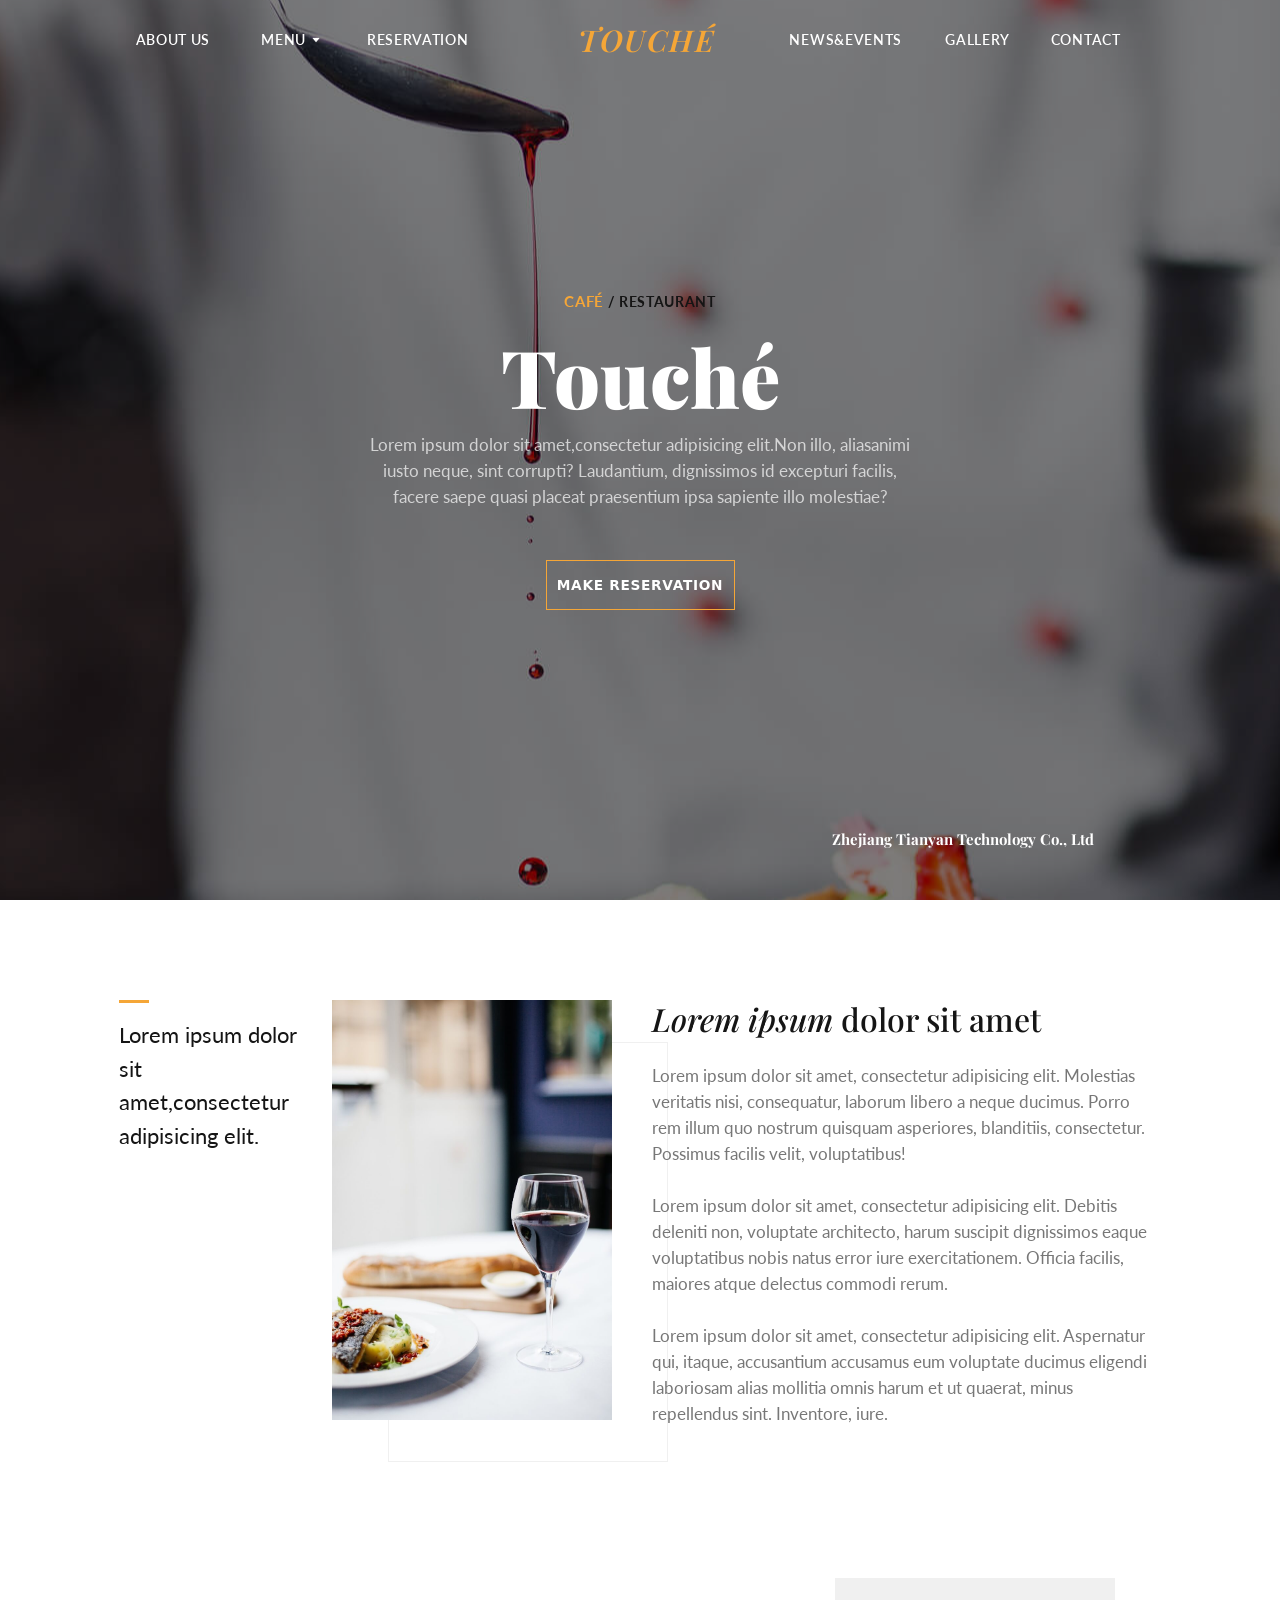
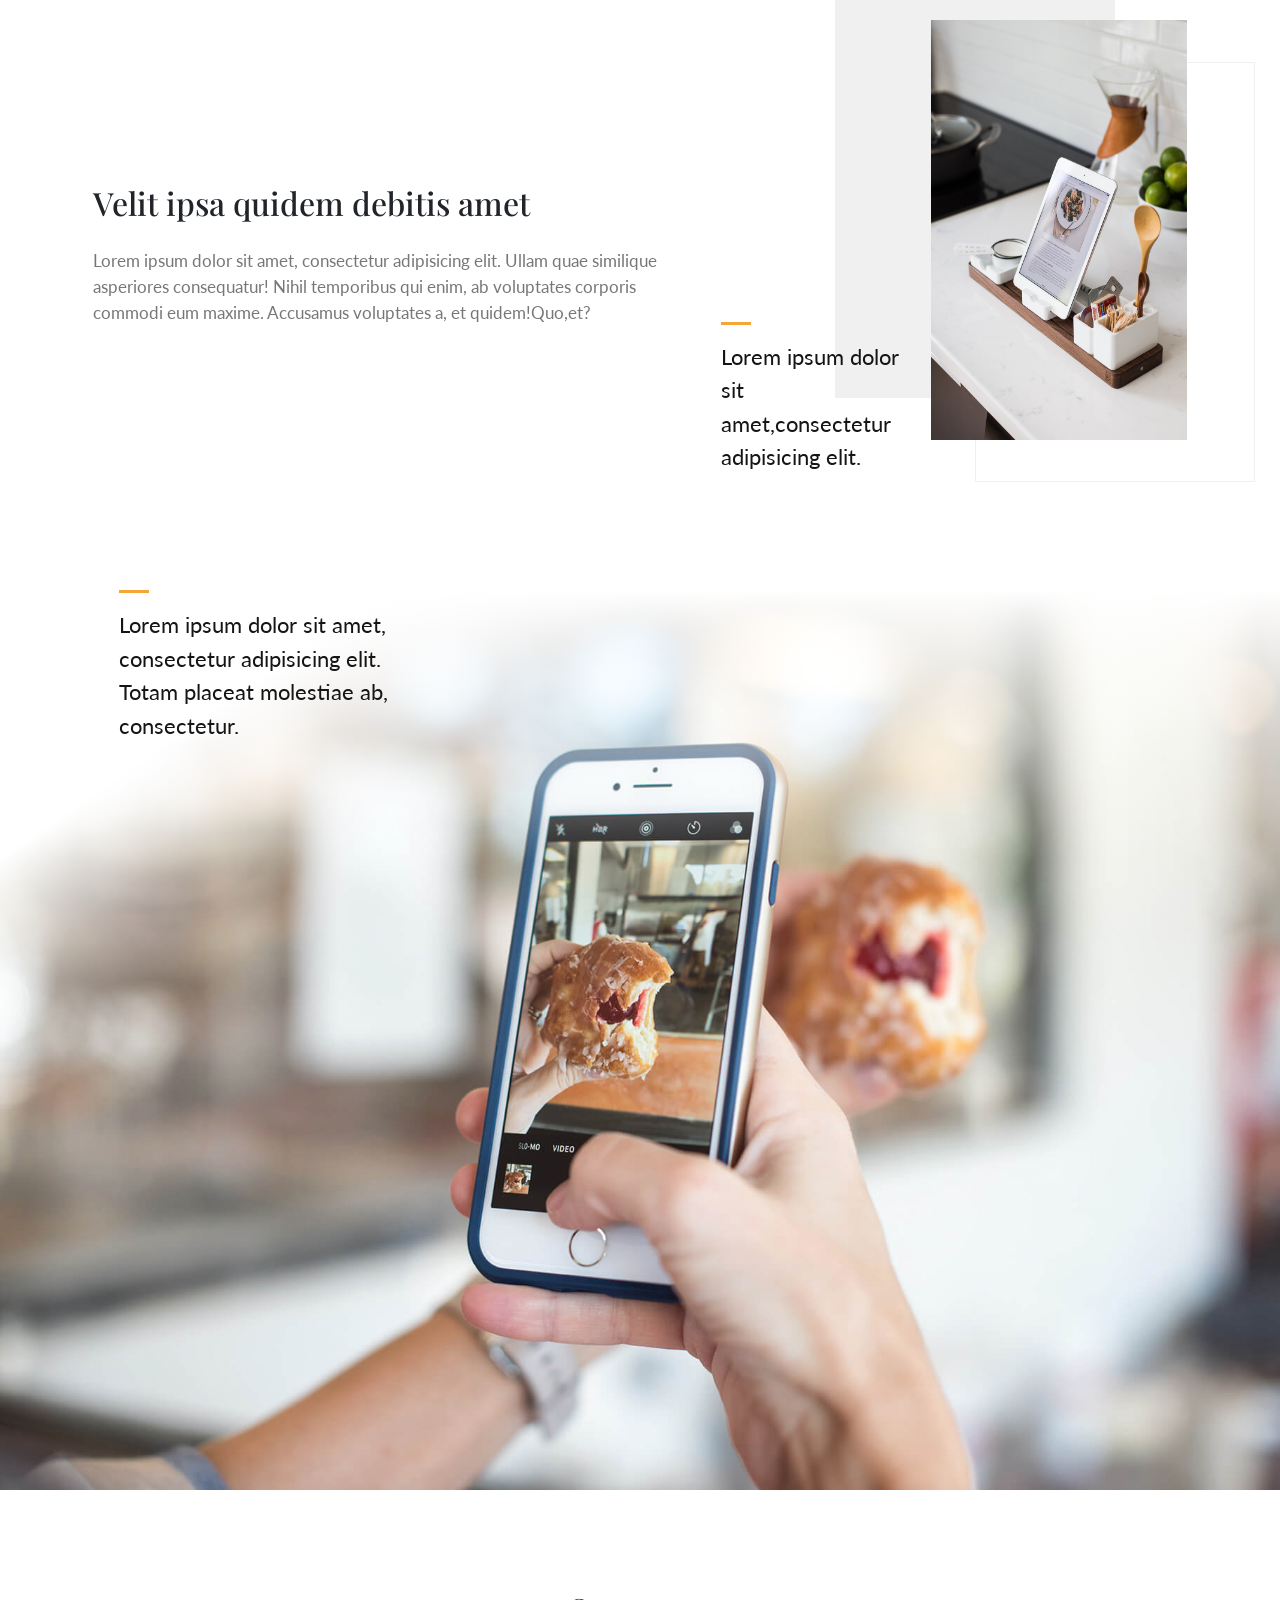
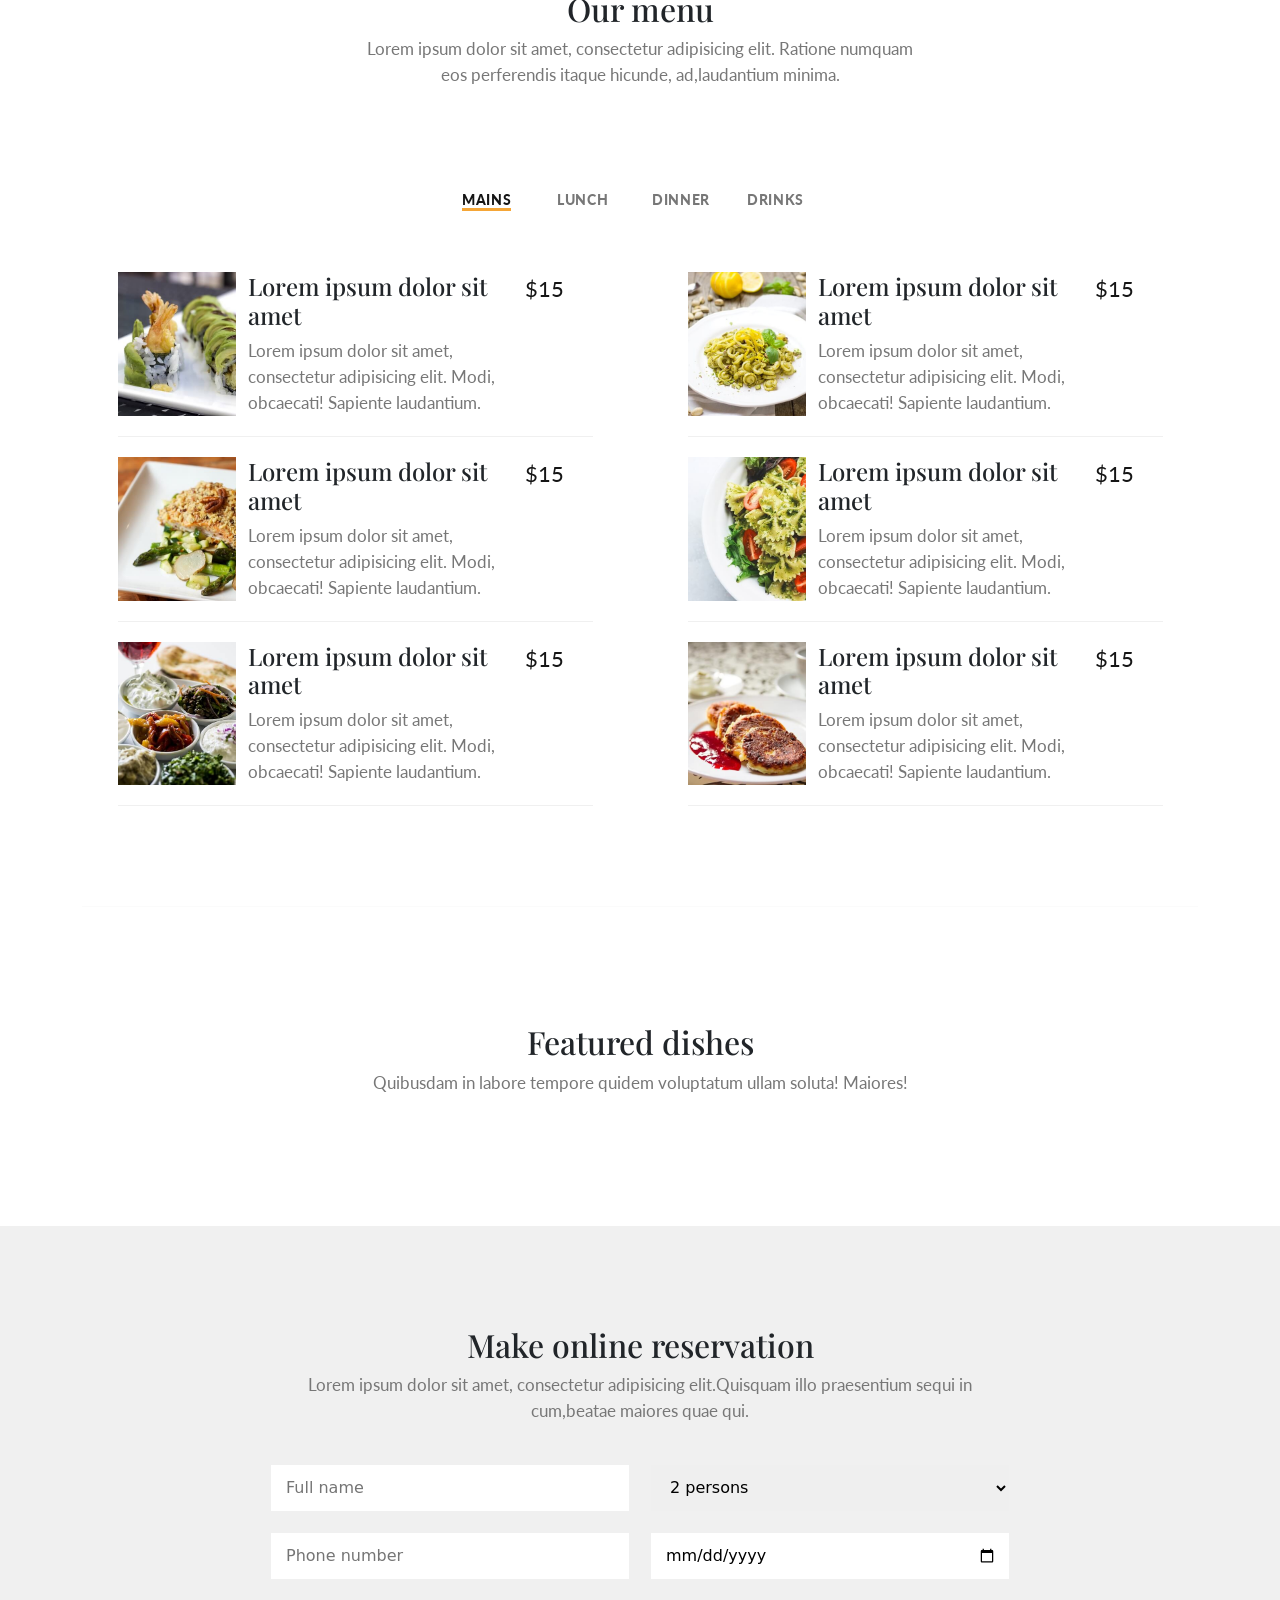
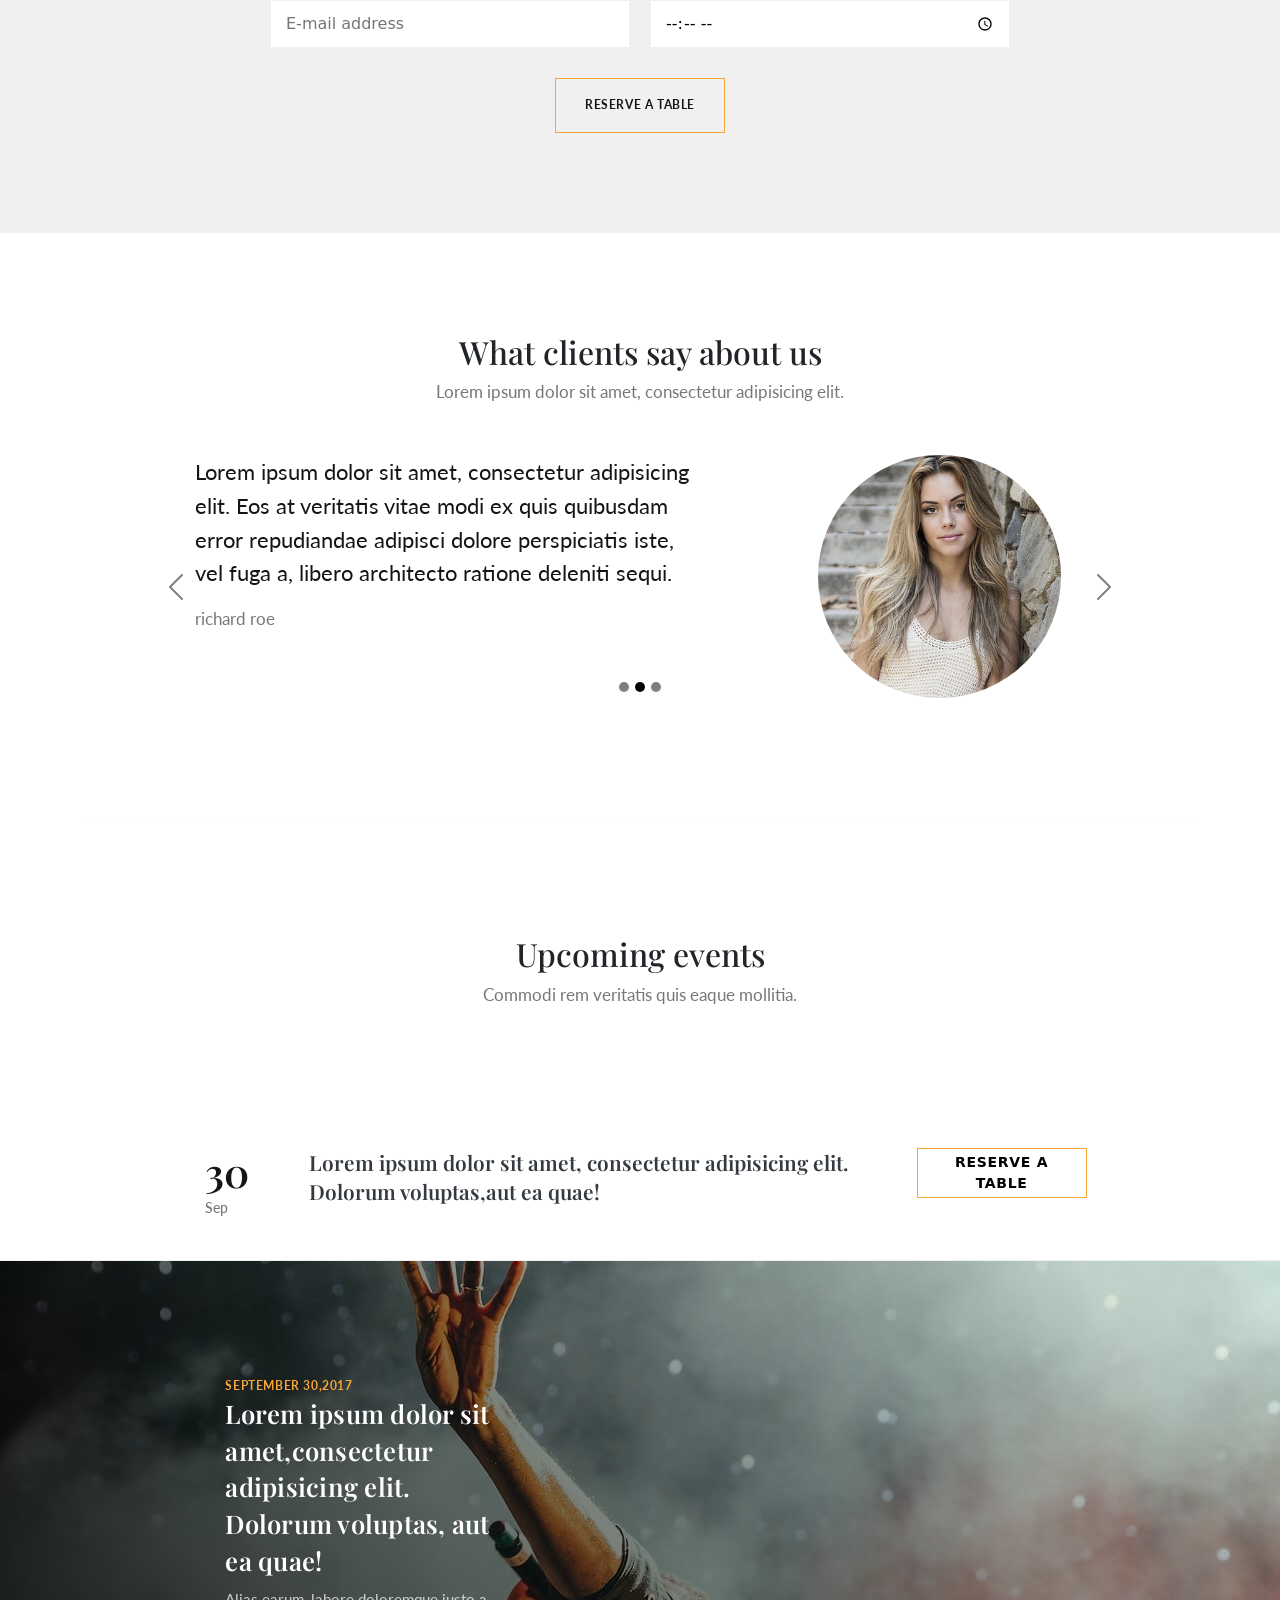
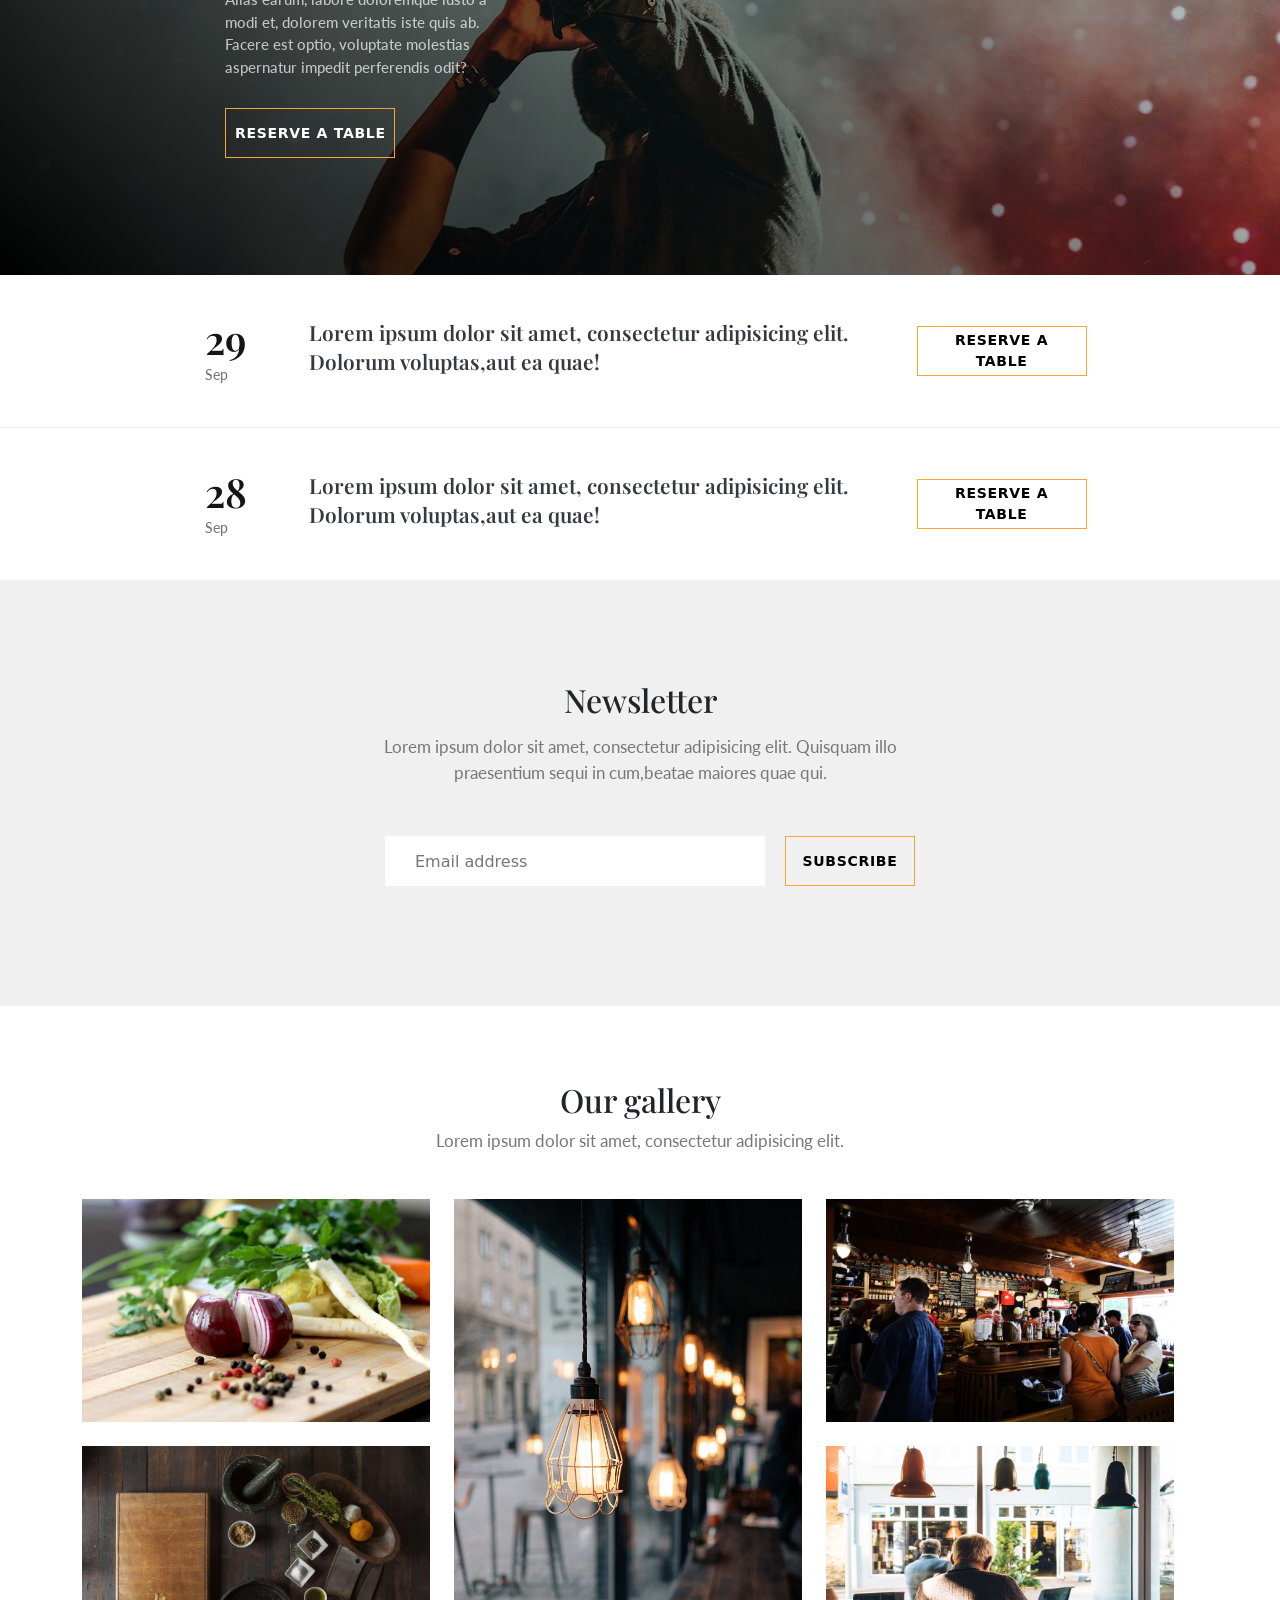
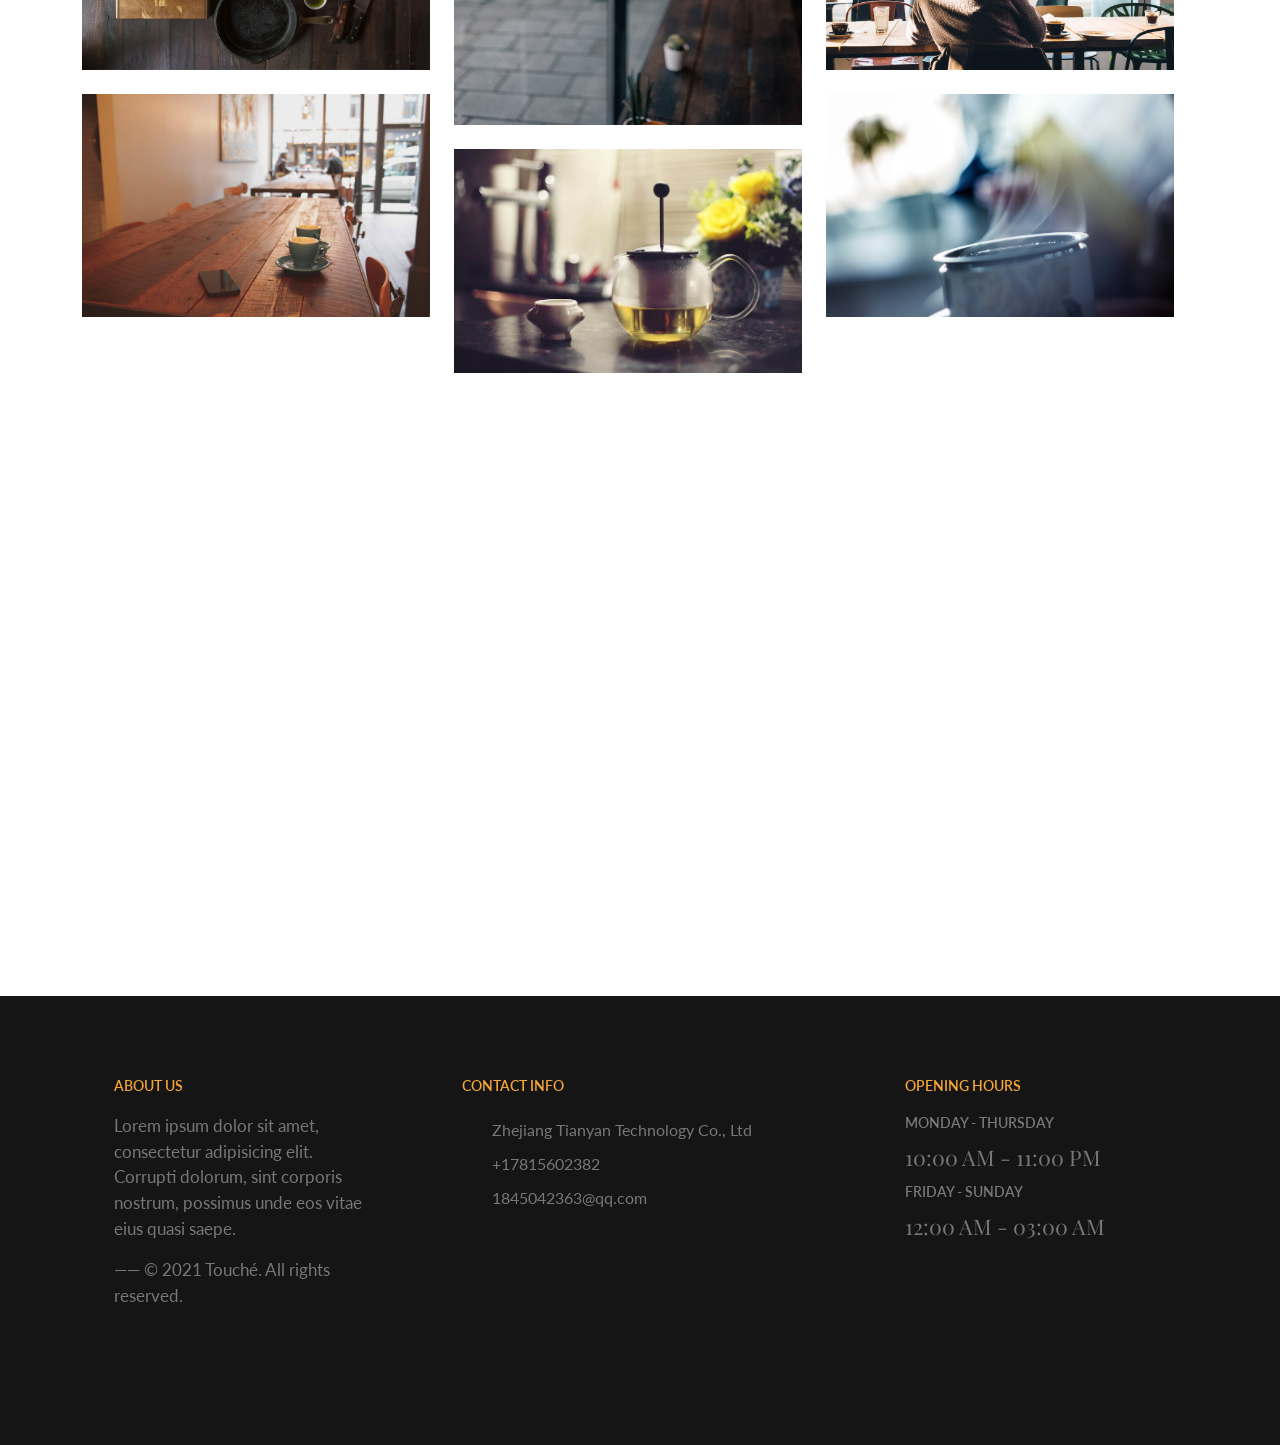
==== commit 4a018a5e: "4" ====
--- a/production2/home.html
+++ b/production2/home.html
@@ -7,114 +7,197 @@
     <meta http-equiv="X-UA-Compatible" content="IE=edge">
     <title></title>
     <meta name="description" content="">
-    <meta name="viewport" content="width=device-width, initial-scale=1">
+    <meta name="viewport" content="width=device-width, initial-scale=1,user-scalable=0">
     <!--外联样式-->
-    <link rel="stylesheet" href="http://at.alicdn.com/t/font_2393353_u58aptweg5i.css">
+    <link rel="stylesheet" href="http://at.alicdn.com/t/font_2393353_dgudaubf7lg.css">
     <link rel="stylesheet" href="css/main.css">
     <script type="text/javascript"
         src="http://api.map.baidu.com/api?v=2.0&ak=XtngPhFgiP2poTtWxI2ieuwct2kR4Vzu"></script>
-    <link href="http://cdn.bootcss.com/bootstrap/3.3.7/css/bootstrap.min.css" rel="stylesheet">
+    <!--<link href="http://cdn.bootcss.com/bootstrap/3.3.7/css/bootstrap.min.css" rel="stylesheet">-->
     <link rel='stylesheet' href='https://cdnjs.cloudflare.com/ajax/libs/OwlCarousel2/2.2.1/assets/owl.carousel.min.css'>
     <link rel="stylesheet" href="css/style.css">
+
+    <!--<link rel="stylesheet" href="http://cdn.bootcss.com/bootstrap/3.3.6/css/bootstrap.min.css">
+    <script src="http://cdn.bootcss.com/bootstrap/3.3.6/js/bootstrap.min.js"></script>-->
+
+    <script src="http://cdn.bootcss.com/jquery/2.1.1/jquery.min.js"></script>
+
+    <link href="https://cdn.jsdelivr.net/npm/bootstrap@5.0.0-beta2/dist/css/bootstrap.min.css" rel="stylesheet"
+        integrity="sha384-BmbxuPwQa2lc/FVzBcNJ7UAyJxM6wuqIj61tLrc4wSX0szH/Ev+nYRRuWlolflfl" crossorigin="anonymous">
+    <script src="https://cdn.jsdelivr.net/npm/bootstrap@5.0.0-beta2/dist/js/bootstrap.bundle.min.js"
+        integrity="sha384-b5kHyXgcpbZJO/tY9Ul7kGkf1S0CWuKcCD38l8YkeH8z8QjE0GmW1gYU5S9FOnJ0"
+        crossorigin="anonymous"></script>
+    <script src="https://cdn.jsdelivr.net/npm/@popperjs/core@2.6.0/dist/umd/popper.min.js"
+        integrity="sha384-KsvD1yqQ1/1+IA7gi3P0tyJcT3vR+NdBTt13hSJ2lnve8agRGXTTyNaBYmCR/Nwi"
+        crossorigin="anonymous"></script>
+    <script src="https://cdn.jsdelivr.net/npm/bootstrap@5.0.0-beta2/dist/js/bootstrap.min.js"
+        integrity="sha384-nsg8ua9HAw1y0W1btsyWgBklPnCUAFLuTMS2G72MMONqmOymq585AcH49TLBQObG"
+        crossorigin="anonymous"></script>
+
+    <!--字体-->
+    <link rel="preconnect" href="https://fonts.gstatic.com">
+    <link
+        href="https://fonts.googleapis.com/css2?family=Lato:ital@0;1&family=Playfair+Display:ital,wght@0,400;1,800&display=swap"
+        rel="stylesheet">
+
 </head>
 
 <body>
-    <div class="nav">
-        <a id="nav1" onclick="page(1)">about us</a>
-        <div class="main-drop">
-            <div class="dorp">
-                <span class="list" style="color: #fff;">MENU</span>
-                <div class="dorp_item">
-                    <a id="nav2" onclick="page(2)"> MENU:STANDARD</a>
-                    <a id="nav3" onclick="page(3)">MENU:NO IMAGES</a>
-                </div>
-            </div>
-        </div>
-        <a id="nav4" onclick="page(4)">reservation</a>
-        <a id="nav5" onclick="page(5)" class="online">Touché</a>
-        <a id="nav6" onclick="page(6)">news&events</a>
-        <a id="nav7" onclick="page(7)">gallery</a>
-        <a id="nav8" onclick="page(8)">contact</a>
+    <!--nav lg-->
+    <div class="container-fluid">
+        <div class="row d-none d-lg-block " style="padding: 0px;margin: 0px;">
+            <div class="nav row justify-content-center">
+                <div class="col-md-1 align-self-center">
+                    <a id="nav1" onclick="page(1)">about&nbsp;us</a>
+                </div>
+                <div class="main-drop col-md-1 align-self-center">
+                    <div class="dorp">
+                        <span class="list" style="color: #fff;">MENU</span>
+                        <div class="dorp_item">
+                            <a id="nav2" onclick="page(2)"> MENU:STANDARD</a>
+                            <a id="nav3" onclick="page(3)">MENU:NO IMAGES</a>
+                        </div>
+                    </div>
+                </div>
+                <div class="col-md-1 align-self-center" style="margin-left: 20px;">
+                    <a id="nav4" onclick="page(4)">reservation</a>
+                </div>
+                <div class="col-md-1 align-self-center offset-md-1">
+                    <a id="nav5" onclick="page(5)" class="online">Touché</a>
+                </div>
+                <div class="col-md-1 align-self-center offset-md-1" style="margin-right: 50px;">
+                    <a id="nav6" onclick="page(6)">news&events</a>
+                </div>
+                <div class="col-md-1 align-self-center">
+                    <a id="nav7" onclick="page(7)">gallery</a>
+                </div>
+                <div class="col-md-1 align-self-center">
+                    <a id="nav8" onclick="page(8)">contact</a>
+                </div>
+            </div>
+        </div>
     </div>
+    <!--nav phone-->
+    <div id="phoneNav" class="d-lg-none" style="position: fixed;top: 0px;z-index: 9999;width: 100%;">
+        <div class="navPhone">
+            <a id="navPhone5" onclick="page(5)" class="selected" style="color: #151515;">Touché</a>
+            <div id="Hamburg">
+                <i class="iconfont icongengduo" style="font-size: 20px;color:#151515;font-weight: 700;">
+                </i>
+            </div>
+        </div>
+
+        <ul id="allList">
+            <li><a id="navPhone1" onclick="page(1)" style="color: #151515;">about us</a></li>
+            <li><a id="navPhone4" onclick="page(4)" style="color: #151515;">reservation</a></li>
+            <li><a id="navPhone6" onclick="page(6)" style="color: #151515;">news&events</a></li>
+            <li><a id="navPhone7" onclick="page(7)" style="color: #151515;">gallery</a></li>
+            <li><a id="navPhone8" onclick="page(8)" style="color: #151515;">contact</a></li>
+            <li>
+                <div class="main-drop">
+                    <div class="dropPhone" style="margin: 0px;padding: 0px;">
+                        <span class="listPhone" style="color: #151515;">MENU</span>
+                        <div class="drop_item_phone">
+                            <a id="navPhone2" onclick="page(2)"> MENU:STANDARD</a>
+                            <a id="navPhone3" onclick="page(3)">MENU:NO IMAGES</a>
+                        </div>
+                    </div>
+                </div>
+            </li>
+        </ul>
+    </div>
+    <!--page-->
     <div id="matter1" class="hiddenPage">
         <div id="head1">
             <h1>About Us</h1>
         </div>
         <div id="module1">
-            <div>
-                <div style="width: 30px;background-color:#f5a637;height: 3px;margin-bottom: 15px;"></div>
-                <p style="margin-right: 50px;color: #151515;">Lorem
-                    ipsum dolor <br> sit amet,<br> consectetur<br>adipisicing elit.</p>
-            </div>
-            <div id="img1"> <img src="img/2.jpg" style="width: 100%;height: 100%;"></div>
-            <div style="width: 570px;margin-left: 100px;">
-                <h2 style="color: #151515;margin-bottom: 25px;"><em>Lorem ipsum</em> dolor sit amet</h2>
-                <span>Lorem ipsum dolor sit amet, consectetur adipisicing
-                    elit.
-                    Molestias veritatis
-                    nisi, consequatur,
-                    laborum libero a neque
-                    ducimus. Porro rem illum quo nostrum quisquam asperiores, blanditiis, consectetur. Possimus
-                    facilis
-                    velit, voluptatibus!<br>
-                    <br>
-                    Lorem ipsum dolor sit amet, consectetur adipisicing elit. Debitis deleniti non, voluptate
-                    architecto, harum suscipit
-                    dignissimos eaque voluptatibus nobis natus error iure exercitationem. Officia facilis,
-                    maiores atque
-                    delectus commodi rerum.<br>
-                    <br>
-                    Lorem ipsum dolor sit amet, consectetur adipisicing elit. Aspernatur qui, itaque,
-                    accusantium
-                    accusamus eum voluptate
-                    ducimus eligendi laboriosam alias mollitia omnis harum et ut quaerat, minus repellendus
-                    sint.
-                    Inventore, iure.
-                </span>
+            <div class="container-fluid">
+                <div class="row justify-content-center">
+                    <div class="col-xl-2 col-12 col-md-12 col-lg-2 ">
+                        <div style="width: 30px;background-color:#f5a637;height: 3px;margin-bottom: 15px;"></div>
+                        <p>Lorem
+                            ipsum dolor sit amet,consectetur adipisicing elit.</p>
+                    </div>
+                    <div class="col-xl-3 col-12 col-md-12  col-lg-4" style="margin-bottom: 50px;">
+                        <div id="img1"><img src="img/2.jpg" style="width: 100%;height: 100%;"></div>
+                    </div>
+                    <div class="col-xl-5 col-12 col-md-12 col-lg-6">
+                        <h2 style="color: #151515;margin-bottom: 25px;"><em>Lorem ipsum</em> dolor sit amet</h2>
+                        <span>Lorem ipsum dolor sit amet, consectetur adipisicing
+                            elit.
+                            Molestias veritatis
+                            nisi, consequatur,
+                            laborum libero a neque
+                            ducimus. Porro rem illum quo nostrum quisquam asperiores, blanditiis, consectetur. Possimus
+                            facilis
+                            velit, voluptatibus!<br>
+                            <br>
+                            Lorem ipsum dolor sit amet, consectetur adipisicing elit. Debitis deleniti non, voluptate
+                            architecto, harum suscipit
+                            dignissimos eaque voluptatibus nobis natus error iure exercitationem. Officia facilis,
+                            maiores atque
+                            delectus commodi rerum.<br>
+                            <br>
+                            Lorem ipsum dolor sit amet, consectetur adipisicing elit. Aspernatur qui, itaque,
+                            accusantium
+                            accusamus eum voluptate
+                            ducimus eligendi laboriosam alias mollitia omnis harum et ut quaerat, minus repellendus
+                            sint.
+                            Inventore, iure.
+                        </span>
+                    </div>
+                </div>
             </div>
         </div>
         <div id="module2">
-            <p style="color: #000;font-size: 1.2em;">“Lorem ipsum dolor sit amet, consectetur adipisicing elit.
-                Recusandae ab nobis <br>
-                cupiditate odit
-                repudiandae
-                maiores in et
-                autem voluptate cum.”</p>
-            <div style="width: 50px;height: 2px;background-color: #f5a637;margin: 25px 0px 25px;"></div>
-            <span style="font-size:0.75em;font-weight: 600;">GEORGE BERNARD SHAW</span>
+            <div class="container-fluid">
+                <div class="row justify-content-center">
+                    <div class="col-md-7">
+                        <p style="font-size: 1.34em;">“Lorem ipsum dolor sit amet, consectetur adipisicing
+                            elit.Recusandae ab nobis cupiditate odit repudiandae maiores in et autem voluptate cum.”</p>
+                    </div>
+                    <div class="w-100 d-done d-md-block"></div>
+                    <div style="width: 50px;height: 2px;background-color: #f5a637;margin: 25px 0px 25px;"></div>
+                    <div class="w-100 d-done d-md-block"></div>
+                    <span style="font-size:0.75em;font-weight: 600;">GEORGE BERNARD SHAW</span>
+                </div>
+            </div>
         </div>
         <div id="module3">
-            <h2>Behind the scenes</h2>
-            <div style="text-align: center;padding: 0px 0px 40px;color: #777777;">
-                <span>
-                    Lorem ipsum dolor sit amet, consectetur adipisicing elit. Officia obcaecati sit odio velit
-                    culpa
-                    <br>
-                    aspernatur consectetur
-                    natus quidem minima veritatis.
-                </span>
-            </div>
-            <div style="display: flex;flex-direction: row;align-items: center;">
-                <div style="display: flex;flex-direction: column;width: 445px;margin-right: 100px;">
-                    <p>Lorem ipsum dolor sit amet,
-                        consectetur adipisicing
-                        elit. Provident
-                        sequi ratione, accusamus quo
-                        mollitia architecto,
-                        explicabo obcaecati.</p>
-                    <span>Lorem ipsum dolor sit amet, consectetur
-                        adipisicing
-                        elit. Dolorum enim
-                        saepe aperiam eius,
-                        quam blanditiis
-                        necessitatibus dolorem dignissimos pariatur quas velit nihil tempora, libero unde
-                        molestiae!
-                        Illum, inventore. Iusto,
-                        autem!
+            <div class="container">
+                <h2>Behind the scenes</h2>
+                <div class="col-md-6 offset-md-3">
+                    <span>
+                        Lorem ipsum dolor sit amet, consectetur adipisicing elit. Officia obcaecati sit odio velit
+                        culpa
+                        aspernatur consectetur natus quidem minima veritatis.
                     </span>
-                    <div class="contactUs">contact us</div>
-                </div>
-                <img src="img/24.jpg" alt="" style="width: 782px;height: 549px;">
+                </div>
+                <div class="row" style="margin-top: 40px;">
+                    <img class="col-lg-7 col-12 offset-lg-1 order-sm-1 order-lg-2" src="img/24.jpg"
+                        style="margin-bottom: 40px;">
+                    <div class="col-lg-4 col-12 order-sm-2 order-lg-1  align-self-center " style="text-align: left;">
+                        <p>Lorem ipsum dolor sit amet,
+                            consectetur adipisicing
+                            elit. Provident
+                            sequi ratione, accusamus quo
+                            mollitia architecto,
+                            explicabo obcaecati.</p>
+                        <span>Lorem ipsum dolor sit amet, consectetur
+                            adipisicing
+                            elit. Dolorum enim
+                            saepe aperiam eius,
+                            quam blanditiis
+                            necessitatibus dolorem dignissimos pariatur quas velit nihil tempora, libero unde
+                            molestiae!
+                            Illum, inventore. Iusto,
+                            autem!
+                        </span>
+                        <div class="contactUs">contact us</div>
+                    </div>
+
+                </div>
             </div>
         </div>
 
@@ -123,498 +206,474 @@
         <div id="head2">
             <h1>Menu: Standard</h1>
         </div>
-        <div id="module33">
-            <h2 style="margin-bottom: 20px;">Browse by categories</h2>
-            <span>Lorem ipsum dolor sit amet, consectetur adipisicing elit. Ratione numquam eos perferendis <br> itaque
-                hic
-                unde, ad,
-                laudantium minima.</span>
-        </div>
-        <div id="module34">
-            <ul class="Tab">
-                <li><a id="Tab1" onclick="change1(1)" class="activation">mains</a></li>
-                <li><a id="Tab2" onclick="change1(2)">lunch</a></li>
-                <li><a id="Tab3" onclick="change1(3)">dinner</a></li>
-                <li><a id="Tab4" onclick="change1(4)">drinks</a></li>
-            </ul>
-            <div id="Content1" class="aContent">
-                <div style="display: flex;flex-direction: row;">
-                    <div id="photo1" style="padding: 20px;border-bottom:1px solid #f0f0f0 ;display: flex;flex-direction: row;width: 48%;
-                                        margin-bottom: 20px;position: relative;align-items:flex-start;">
-                        <div
-                            style="background: url(img/26.jpg)no-repeat center center;background-size: cover;width: 112px;height: 112px;">
-                        </div>
-                        <div style="display: flex;flex-direction: column; margin-left: 35px;">
-                            <h4 style="margin:0px 0px 20px">
-                                Lorem ipsum
-                                dolor sit amet</h4>
-                            <span>Lorem ipsum dolor sit amet, consectetur <br>
-                                adipisicing
-                                elit. Modi, obcaecati!
-                                Sapiente
-                                <br>
-                                laudantium.</span>
-                        </div>
-                        <p style="position: absolute;right: 20px;">$15</p>
-                    </div>
-                    <div id="photo1"
-                        style="padding: 20px;border-bottom:1px solid #f0f0f0 ;display: flex;flex-direction: row;width: 48%;
-                                                            margin-bottom: 20px;position: relative;align-items:flex-start;margin-left: 40px;">
-                        <div
-                            style="background: url(img/27.jpg)no-repeat center center;background-size: cover;width: 112px;height: 112px;">
-                        </div>
-                        <div style="display: flex;flex-direction: column; margin-left: 35px;">
-                            <h4 style="margin:0px 0px 20px;">
-                                Fusce id ante ut arcu</h4>
-                            <span>Lorem ipsum dolor sit amet, consectetur <br>
-                                adipisicing
-                                elit. Modi, obcaecati!
-                                Sapiente
-                                <br>
-                                laudantium.</span>
-                        </div>
-                        <p style="position: absolute;right: 20px;">$23</p>
-                    </div>
-                </div>
-                <div style="display: flex;flex-direction: row;">
-                    <div id="photo1"
-                        style="padding: 20px;border-bottom:1px solid #f0f0f0 ;display: flex;flex-direction: row;width: 48%;
-                                                        margin-bottom: 20px;position: relative;align-items:flex-start;">
-                        <div
-                            style="background: url(img/28.jpg)no-repeat center center;background-size: cover;width: 112px;height: 112px;">
-                        </div>
-                        <div style="display: flex;flex-direction: column; margin-left: 35px;">
-                            <h4 style="margin:0px 0px 20px;">
-                                Fusce sed dolor eget tortor</h4>
-                            <span>Lorem ipsum dolor sit amet, consectetur <br>
-                                adipisicing
-                                elit. Modi, obcaecati!
-                                Sapiente
-                                <br>
-                                laudantium.</span>
-                        </div>
-                        <p style="position: absolute;right: 20px;">$16</p>
-                    </div>
-                    <div id="photo1"
-                        style="padding: 20px;border-bottom:1px solid #f0f0f0 ;display: flex;flex-direction: row;width: 48%;
-                                                                            margin-bottom: 20px;position: relative;align-items:flex-start;margin-left: 40px;">
-                        <div
-                            style="background: url(img/29.jpg)no-repeat center center;background-size: cover;width: 112px;height: 112px;">
-                        </div>
-                        <div style="display: flex;flex-direction: column; margin-left: 35px;">
-                            <h4 style="margin:0px 0px 20px;">
-                                Lorem ipsum dolor sit amet</h4>
-                            <span>Lorem ipsum dolor sit amet, consectetur <br>
-                                adipisicing
-                                elit. Modi, obcaecati!
-                                Sapiente
-                                <br>
-                                laudantium.</span>
-                        </div>
-                        <p style="position: absolute;right: 20px;">$15</p>
-                    </div>
-                </div>
-                <div style="display: flex;flex-direction: row;">
-                    <div id="photo1"
-                        style="padding: 20px;border-bottom:1px solid #f0f0f0 ;display: flex;flex-direction: row;width: 48%;
-                                                        margin-bottom: 20px;position: relative;align-items:flex-start;">
-                        <div
-                            style="background: url(img/30.jpg)no-repeat center center;background-size: cover;width: 112px;height: 112px;">
-                        </div>
-                        <div style="display: flex;flex-direction: column; margin-left: 35px;">
-                            <h4 style="margin:0px 0px 20px;">
-                                Fusce id ante ut arcu</h4>
-                            <span>Lorem ipsum dolor sit amet, consectetur <br>
-                                adipisicing
-                                elit. Modi, obcaecati!
-                                Sapiente
-                                <br>
-                                laudantium.</span>
-                        </div>
-                        <p style="position: absolute;right: 20px;">$23</p>
-                    </div>
-                    <div id="photo1"
-                        style="padding: 20px;border-bottom:1px solid #f0f0f0 ;display: flex;flex-direction: row;width: 48%;
-                                                                            margin-bottom: 20px;position: relative;align-items:flex-start;margin-left: 40px;">
-                        <div
-                            style="background: url(img/31.jpg)no-repeat center center;background-size: cover;width: 112px;height: 112px;">
-                        </div>
-                        <div style="display: flex;flex-direction: column; margin-left: 35px;">
-                            <h4 style="margin:0px 0px 20px;">
-                                Lorem ipsum
-                                dolor sit amet</h4>
-                            <span>Lorem ipsum dolor sit amet, consectetur <br>
-                                adipisicing
-                                elit. Modi, obcaecati!
-                                Sapiente
-                                <br>
-                                laudantium.</span>
-                        </div>
-                        <p style="position: absolute;right: 20px;">$16</p>
-                    </div>
-                </div>
-
-            </div>
-            <div id="Content2" class="hContent">
-                <div style="display: flex;flex-direction: row;">
-                    <div id="photo1"
-                        style="padding: 20px;border-bottom:1px solid #f0f0f0 ;display: flex;flex-direction: row;width: 48%;
-                                                        margin-bottom: 20px;position: relative;align-items:flex-start;">
-                        <div
-                            style="background: url(img/26.jpg)no-repeat center center;background-size: cover;width: 112px;height: 112px;">
-                        </div>
-                        <div style="display: flex;flex-direction: column; margin-left: 35px;">
-                            <h4 style="margin:0px 0px 20px;">
-                                Lorem ipsum
-                                dolor sit amet</h4>
-                            <span>Lorem ipsum dolor sit amet, consectetur <br>
-                                adipisicing
-                                elit. Modi, obcaecati!
-                                Sapiente
-                                <br>
-                                laudantium.</span>
-                        </div>
-                        <p style="position: absolute;right: 20px;">$15</p>
-                    </div>
-                    <div id="photo1"
-                        style="padding: 20px;border-bottom:1px solid #f0f0f0 ;display: flex;flex-direction: row;width: 48%;
-                                                                            margin-bottom: 20px;position: relative;align-items:flex-start;margin-left: 40px;">
-                        <div
-                            style="background: url(img/27.jpg)no-repeat center center;background-size: cover;width: 112px;height: 112px;">
-                        </div>
-                        <div style="display: flex;flex-direction: column; margin-left: 35px;">
-                            <h4 style="margin:0px 0px 20px;">
-                                Fusce id ante ut arcu</h4>
-                            <span>Lorem ipsum dolor sit amet, consectetur <br>
-                                adipisicing
-                                elit. Modi, obcaecati!
-                                Sapiente
-                                <br>
-                                laudantium.</span>
-                        </div>
-                        <p style="position: absolute;right: 20px;">$23</p>
-                    </div>
-                </div>
-                <div style="display: flex;flex-direction: row;">
-                    <div id="photo1"
-                        style="padding: 20px;border-bottom:1px solid #f0f0f0 ;display: flex;flex-direction: row;width: 48%;
-                                                                        margin-bottom: 20px;position: relative;align-items:flex-start;">
-                        <div
-                            style="background: url(img/28.jpg)no-repeat center center;background-size: cover;width: 112px;height: 112px;">
-                        </div>
-                        <div style="display: flex;flex-direction: column; margin-left: 35px;">
-                            <h4 style="margin:0px 0px 20px;">
-                                Fusce sed dolor eget tortor</h4>
-                            <span>Lorem ipsum dolor sit amet, consectetur <br>
-                                adipisicing
-                                elit. Modi, obcaecati!
-                                Sapiente
-                                <br>
-                                laudantium.</span>
-                        </div>
-                        <p style="position: absolute;right: 20px;">$16</p>
-                    </div>
-                    <div id="photo1"
-                        style="padding: 20px;border-bottom:1px solid #f0f0f0 ;display: flex;flex-direction: row;width: 48%;
-                                                                                            margin-bottom: 20px;position: relative;align-items:flex-start;margin-left: 40px;">
-                        <div
-                            style="background: url(img/29.jpg)no-repeat center center;background-size: cover;width: 112px;height: 112px;">
-                        </div>
-                        <div style="display: flex;flex-direction: column; margin-left: 35px;">
-                            <h4 style="margin:0px 0px 20px;">
-                                Lorem ipsum dolor sit amet</h4>
-                            <span>Lorem ipsum dolor sit amet, consectetur <br>
-                                adipisicing
-                                elit. Modi, obcaecati!
-                                Sapiente
-                                <br>
-                                laudantium.</span>
-                        </div>
-                        <p style="position: absolute;right: 20px;">$15</p>
-                    </div>
-                </div>
-                <div style="display: flex;flex-direction: row;">
-                    <div id="photo1"
-                        style="padding: 20px;border-bottom:1px solid #f0f0f0 ;display: flex;flex-direction: row;width: 48%;
-                                                                        margin-bottom: 20px;position: relative;align-items:flex-start;">
-                        <div
-                            style="background: url(img/30.jpg)no-repeat center center;background-size: cover;width: 112px;height: 112px;">
-                        </div>
-                        <div style="display: flex;flex-direction: column; margin-left: 35px;">
-                            <h4 style="margin:0px 0px 20px;">
-                                Fusce id ante ut arcu</h4>
-                            <span>Lorem ipsum dolor sit amet, consectetur <br>
-                                adipisicing
-                                elit. Modi, obcaecati!
-                                Sapiente
-                                <br>
-                                laudantium.</span>
-                        </div>
-                        <p style="position: absolute;right: 20px;">$23</p>
-                    </div>
-                    <div id="photo1"
-                        style="padding: 20px;border-bottom:1px solid #f0f0f0 ;display: flex;flex-direction: row;width: 48%;
-                                                                                            margin-bottom: 20px;position: relative;align-items:flex-start;margin-left: 40px;">
-                        <div
-                            style="background: url(img/31.jpg)no-repeat center center;background-size: cover;width: 112px;height: 112px;">
-                        </div>
-                        <div style="display: flex;flex-direction: column; margin-left: 35px;">
-                            <h4 style="margin:0px 0px 20px;">
-                                Lorem ipsum
-                                dolor sit amet</h4>
-                            <span>Lorem ipsum dolor sit amet, consectetur <br>
-                                adipisicing
-                                elit. Modi, obcaecati!
-                                Sapiente
-                                <br>
-                                laudantium.</span>
-                        </div>
-                        <p style="position: absolute;right: 20px;">$16</p>
-                    </div>
-                </div>
-            </div>
-            <div id="Content3" class="hContent">
-                <div style="display: flex;flex-direction: row;">
-                    <div id="photo1" style="padding: 20px;border-bottom:1px solid #f0f0f0 ;display: flex;flex-direction: row;width: 48%;
-                                                    margin-bottom: 20px;position: relative;align-items:flex-start;">
-                        <div
-                            style="background: url(img/26.jpg)no-repeat center center;background-size: cover;width: 112px;height: 112px;">
-                        </div>
-                        <div style="display: flex;flex-direction: column; margin-left: 35px;">
-                            <h4 style="margin:0px 0px 20px;">
-                                Lorem ipsum
-                                dolor sit amet</h4>
-                            <span>Lorem ipsum dolor sit amet, consectetur <br>
-                                adipisicing
-                                elit. Modi, obcaecati!
-                                Sapiente
-                                <br>
-                                laudantium.</span>
-                        </div>
-                        <p style="position: absolute;right: 20px;">$15</p>
-                    </div>
-                    <div id="photo1"
-                        style="padding: 20px;border-bottom:1px solid #f0f0f0 ;display: flex;flex-direction: row;width: 48%;
-                                                                        margin-bottom: 20px;position: relative;align-items:flex-start;margin-left: 40px;">
-                        <div
-                            style="background: url(img/27.jpg)no-repeat center center;background-size: cover;width: 112px;height: 112px;">
-                        </div>
-                        <div style="display: flex;flex-direction: column; margin-left: 35px;">
-                            <h4 style="margin:0px 0px 20px;">
-                                Fusce id ante ut arcu</h4>
-                            <span>Lorem ipsum dolor sit amet, consectetur <br>
-                                adipisicing
-                                elit. Modi, obcaecati!
-                                Sapiente
-                                <br>
-                                laudantium.</span>
-                        </div>
-                        <p style="position: absolute;right: 20px;">$23</p>
-                    </div>
-                </div>
-                <div style="display: flex;flex-direction: row;">
-                    <div id="photo1"
-                        style="padding: 20px;border-bottom:1px solid #f0f0f0 ;display: flex;flex-direction: row;width: 48%;
-                                                                    margin-bottom: 20px;position: relative;align-items:flex-start;">
-                        <div
-                            style="background: url(img/28.jpg)no-repeat center center;background-size: cover;width: 112px;height: 112px;">
-                        </div>
-                        <div style="display: flex;flex-direction: column; margin-left: 35px;">
-                            <h4 style="margin:0px 0px 20px;">
-                                Fusce sed dolor eget tortor</h4>
-                            <span>Lorem ipsum dolor sit amet, consectetur <br>
-                                adipisicing
-                                elit. Modi, obcaecati!
-                                Sapiente
-                                <br>
-                                laudantium.</span>
-                        </div>
-                        <p style="position: absolute;right: 20px;">$16</p>
-                    </div>
-                    <div id="photo1"
-                        style="padding: 20px;border-bottom:1px solid #f0f0f0 ;display: flex;flex-direction: row;width: 48%;
-                                                                                        margin-bottom: 20px;position: relative;align-items:flex-start;margin-left: 40px;">
-                        <div
-                            style="background: url(img/29.jpg)no-repeat center center;background-size: cover;width: 112px;height: 112px;">
-                        </div>
-                        <div style="display: flex;flex-direction: column; margin-left: 35px;">
-                            <h4 style="margin:0px 0px 20px;">
-                                Lorem ipsum dolor sit amet</h4>
-                            <span>Lorem ipsum dolor sit amet, consectetur <br>
-                                adipisicing
-                                elit. Modi, obcaecati!
-                                Sapiente
-                                <br>
-                                laudantium.</span>
-                        </div>
-                        <p style="position: absolute;right: 20px;">$15</p>
-                    </div>
-                </div>
-                <div style="display: flex;flex-direction: row;">
-                    <div id="photo1"
-                        style="padding: 20px;border-bottom:1px solid #f0f0f0 ;display: flex;flex-direction: row;width: 48%;
-                                                                    margin-bottom: 20px;position: relative;align-items:flex-start;">
-                        <div
-                            style="background: url(img/30.jpg)no-repeat center center;background-size: cover;width: 112px;height: 112px;">
-                        </div>
-                        <div style="display: flex;flex-direction: column; margin-left: 35px;">
-                            <h4 style="margin:0px 0px 20px;">
-                                Fusce id ante ut arcu</h4>
-                            <span>Lorem ipsum dolor sit amet, consectetur <br>
-                                adipisicing
-                                elit. Modi, obcaecati!
-                                Sapiente
-                                <br>
-                                laudantium.</span>
-                        </div>
-                        <p style="position: absolute;right: 20px;">$23</p>
-                    </div>
-                    <div id="photo1"
-                        style="padding: 20px;border-bottom:1px solid #f0f0f0 ;display: flex;flex-direction: row;width: 48%;
-                                                                                        margin-bottom: 20px;position: relative;align-items:flex-start;margin-left: 40px;">
-                        <div
-                            style="background: url(img/31.jpg)no-repeat center center;background-size: cover;width: 112px;height: 112px;">
-                        </div>
-                        <div style="display: flex;flex-direction: column; margin-left: 35px;">
-                            <h4 style="margin:0px 0px 20px;">
-                                Lorem ipsum
-                                dolor sit amet</h4>
-                            <span>Lorem ipsum dolor sit amet, consectetur <br>
-                                adipisicing
-                                elit. Modi, obcaecati!
-                                Sapiente
-                                <br>
-                                laudantium.</span>
-                        </div>
-                        <p style="position: absolute;right: 20px;">$16</p>
-                    </div>
-                </div>
-            </div>
-            <div id="Content4" class="hContent">
-                <div style="display: flex;flex-direction: row;">
-                    <div id="photo1" style="padding: 20px;border-bottom:1px solid #f0f0f0 ;display: flex;flex-direction: row;width: 48%;
-                                                    margin-bottom: 20px;position: relative;align-items:flex-start;">
-                        <div
-                            style="background: url(img/26.jpg)no-repeat center center;background-size: cover;width: 112px;height: 112px;">
-                        </div>
-                        <div style="display: flex;flex-direction: column; margin-left: 35px;">
-                            <h4 style="margin:0px 0px 20px;">
-                                Lorem ipsum
-                                dolor sit amet</h4>
-                            <span>Lorem ipsum dolor sit amet, consectetur <br>
-                                adipisicing
-                                elit. Modi, obcaecati!
-                                Sapiente
-                                <br>
-                                laudantium.</span>
-                        </div>
-                        <p style="position: absolute;right: 20px;">$15</p>
-                    </div>
-                    <div id="photo1"
-                        style="padding: 20px;border-bottom:1px solid #f0f0f0 ;display: flex;flex-direction: row;width: 48%;
-                                                                        margin-bottom: 20px;position: relative;align-items:flex-start;margin-left: 40px;">
-                        <div
-                            style="background: url(img/27.jpg)no-repeat center center;background-size: cover;width: 112px;height: 112px;">
-                        </div>
-                        <div style="display: flex;flex-direction: column; margin-left: 35px;">
-                            <h4 style="margin:0px 0px 20px;">
-                                Fusce id ante ut arcu</h4>
-                            <span>Lorem ipsum dolor sit amet, consectetur <br>
-                                adipisicing
-                                elit. Modi, obcaecati!
-                                Sapiente
-                                <br>
-                                laudantium.</span>
-                        </div>
-                        <p style="position: absolute;right: 20px;">$23</p>
-                    </div>
-                </div>
-                <div style="display: flex;flex-direction: row;">
-                    <div id="photo1"
-                        style="padding: 20px;border-bottom:1px solid #f0f0f0 ;display: flex;flex-direction: row;width: 48%;
-                                                                    margin-bottom: 20px;position: relative;align-items:flex-start;">
-                        <div
-                            style="background: url(img/28.jpg)no-repeat center center;background-size: cover;width: 112px;height: 112px;">
-                        </div>
-                        <div style="display: flex;flex-direction: column; margin-left: 35px;">
-                            <h4 style="margin:0px 0px 20px;">
-                                Fusce sed dolor eget tortor</h4>
-                            <span>Lorem ipsum dolor sit amet, consectetur <br>
-                                adipisicing
-                                elit. Modi, obcaecati!
-                                Sapiente
-                                <br>
-                                laudantium.</span>
-                        </div>
-                        <p style="position: absolute;right: 20px;">$16</p>
-                    </div>
-                    <div id="photo1"
-                        style="padding: 20px;border-bottom:1px solid #f0f0f0 ;display: flex;flex-direction: row;width: 48%;
-                                                                                        margin-bottom: 20px;position: relative;align-items:flex-start;margin-left: 40px;">
-                        <div
-                            style="background: url(img/29.jpg)no-repeat center center;background-size: cover;width: 112px;height: 112px;">
-                        </div>
-                        <div style="display: flex;flex-direction: column; margin-left: 35px;">
-                            <h4 style="margin:0px 0px 20px;">
-                                Lorem ipsum dolor sit amet</h4>
-                            <span>Lorem ipsum dolor sit amet, consectetur <br>
-                                adipisicing
-                                elit. Modi, obcaecati!
-                                Sapiente
-                                <br>
-                                laudantium.</span>
-                        </div>
-                        <p style="position: absolute;right: 20px;">$15</p>
-                    </div>
-                </div>
-                <div style="display: flex;flex-direction: row;">
-                    <div id="photo1"
-                        style="padding: 20px;border-bottom:1px solid #f0f0f0 ;display: flex;flex-direction: row;width: 48%;
-                                                                    margin-bottom: 20px;position: relative;align-items:flex-start;">
-                        <div
-                            style="background: url(img/30.jpg)no-repeat center center;background-size: cover;width: 112px;height: 112px;">
-                        </div>
-                        <div style="display: flex;flex-direction: column; margin-left: 35px;">
-                            <h4 style="margin:0px 0px 20px;">
-                                Fusce id ante ut arcu</h4>
-                            <span>Lorem ipsum dolor sit amet, consectetur <br>
-                                adipisicing
-                                elit. Modi, obcaecati!
-                                Sapiente
-                                <br>
-                                laudantium.</span>
-                        </div>
-                        <p style="position: absolute;right: 20px;">$23</p>
-                    </div>
-                    <div id="photo1"
-                        style="padding: 20px;border-bottom:1px solid #f0f0f0 ;display: flex;flex-direction: row;width: 48%;
-                                                                                        margin-bottom: 20px;position: relative;align-items:flex-start;margin-left: 40px;">
-                        <div
-                            style="background: url(img/31.jpg)no-repeat center center;background-size: cover;width: 112px;height: 112px;">
-                        </div>
-                        <div style="display: flex;flex-direction: column; margin-left: 35px;">
-                            <h4 style="margin:0px 0px 20px;">
-                                Lorem ipsum
-                                dolor sit amet</h4>
-                            <span>Lorem ipsum dolor sit amet, consectetur <br>
-                                adipisicing
-                                elit. Modi, obcaecati!
-                                Sapiente
-                                <br>
-                                laudantium.</span>
-                        </div>
-                        <p style="position: absolute;right: 20px;">$16</p>
-                    </div>
-                </div>
-            </div>
-
-        </div>
+        <div class="container">
+            <div id="module33">
+                <h2 style="margin-bottom: 20px;">Browse by categories</h2>
+                <div class="col-md-6 offset-md-3">
+                    <span>Lorem ipsum dolor sit amet, consectetur adipisicing elit. Ratione numquam eos perferendis
+                        itaque
+                        hic
+                        unde, ad,
+                        laudantium minima.</span>
+                </div>
+            </div>
+            <div id="module34" class="row">
+                <ul class="Tab row" style="justify-content: center;margin:0px 0px 40px;padding: 0px;">
+                    <li class="col-3 col-md-1"><a id="Tab1" onclick="change1(1)" class="activation">mains</a></li>
+                    <li class="col-3 col-md-1"><a id="Tab2" onclick="change1(2)">lunch</a></li>
+                    <li class="col-3 col-md-1"><a id="Tab3" onclick="change1(3)">dinner</a></li>
+                    <li class="col-3 col-md-1"><a id="Tab4" onclick="change1(4)">drinks</a></li>
+                </ul>
+                <div id="Content1" class="aContent row">
+                    <div class="row justify-content-around" style="margin:0px;padding:0px;">
+                        <div class="col-lg-5 align-self-center" id="photo1" style="border-bottom:1px solid #f0f0f0 ;">
+                            <div class="row justify-content-between" style="padding: 20px 0px;">
+                                <div class="col-3"
+                                    style="background: url(img/26.jpg)no-repeat center center;background-size: cover;">
+                                </div>
+                                <div class="col-7">
+                                    <h4>
+                                        Lorem ipsum
+                                        dolor sit amet</h4>
+                                    <span>Lorem ipsum dolor sit amet, consectetur
+                                        adipisicing
+                                        elit. Modi, obcaecati!
+                                        Sapiente laudantium.</span>
+                                </div>
+                                <p class="col-2">$15</p>
+                            </div>
+                        </div>
+                        <div class="col-lg-5 align-self-center" id="photo1" style="border-bottom:1px solid #f0f0f0 ;">
+                            <div class="row justify-content-between" style="padding: 20px 0px;">
+                                <div class="col-3"
+                                    style="background: url(img/27.jpg)no-repeat center center;background-size: cover;">
+                                </div>
+                                <div class="col-7">
+                                    <h4>
+                                        Lorem ipsum
+                                        dolor sit amet</h4>
+                                    <span>Lorem ipsum dolor sit amet, consectetur
+                                        adipisicing
+                                        elit. Modi, obcaecati!
+                                        Sapiente laudantium.</span>
+                                </div>
+                                <p class="col-2">$15</p>
+                            </div>
+                        </div>
+                    </div>
+                    <div class="row justify-content-around" style="margin:0px;padding:0px;">
+                        <div class="col-lg-5 align-self-center" id="photo1" style="border-bottom:1px solid #f0f0f0 ;">
+                            <div class="row justify-content-between" style="padding: 20px 0px;">
+                                <div class="col-3"
+                                    style="background: url(img/28.jpg)no-repeat center center;background-size: cover;">
+                                </div>
+                                <div class="col-7">
+                                    <h4>
+                                        Lorem ipsum
+                                        dolor sit amet</h4>
+                                    <span>Lorem ipsum dolor sit amet, consectetur
+                                        adipisicing
+                                        elit. Modi, obcaecati!
+                                        Sapiente laudantium.</span>
+                                </div>
+                                <p class="col-2">$15</p>
+                            </div>
+                        </div>
+                        <div class="col-lg-5 align-self-center" id="photo1" style="border-bottom:1px solid #f0f0f0 ;">
+                            <div class="row justify-content-between" style="padding: 20px 0px;">
+                                <div class="col-3"
+                                    style="background: url(img/29.jpg)no-repeat center center;background-size: cover;">
+                                </div>
+                                <div class="col-7">
+                                    <h4>
+                                        Lorem ipsum
+                                        dolor sit amet</h4>
+                                    <span>Lorem ipsum dolor sit amet, consectetur
+                                        adipisicing
+                                        elit. Modi, obcaecati!
+                                        Sapiente laudantium.</span>
+                                </div>
+                                <p class="col-2">$15</p>
+                            </div>
+                        </div>
+                    </div>
+                    <div class="row justify-content-around" style="margin:0px;padding:0px;">
+                        <div class="col-lg-5 align-self-center" id="photo1" style="border-bottom:1px solid #f0f0f0 ;">
+                            <div class="row justify-content-between" style="padding: 20px 0px;">
+                                <div class="col-3"
+                                    style="background: url(img/30.jpg)no-repeat center center;background-size: cover;">
+                                </div>
+                                <div class="col-7">
+                                    <h4>
+                                        Lorem ipsum
+                                        dolor sit amet</h4>
+                                    <span>Lorem ipsum dolor sit amet, consectetur
+                                        adipisicing
+                                        elit. Modi, obcaecati!
+                                        Sapiente laudantium.</span>
+                                </div>
+                                <p class="col-2">$15</p>
+                            </div>
+                        </div>
+                        <div class="col-lg-5 align-self-center" id="photo1" style="border-bottom:1px solid #f0f0f0 ;">
+                            <div class="row justify-content-between" style="padding: 20px 0px;">
+                                <div class="col-3"
+                                    style="background: url(img/31.jpg)no-repeat center center;background-size: cover;">
+                                </div>
+                                <div class="col-7">
+                                    <h4>
+                                        Lorem ipsum
+                                        dolor sit amet</h4>
+                                    <span>Lorem ipsum dolor sit amet, consectetur
+                                        adipisicing
+                                        elit. Modi, obcaecati!
+                                        Sapiente laudantium.</span>
+                                </div>
+                                <p class="col-2">$15</p>
+                            </div>
+                        </div>
+                    </div>
+                </div>
+                <div id="Content2" class="hContent row">
+                    <div class="row justify-content-around" style="margin:0px;padding:0px;">
+                        <div class="col-lg-5 align-self-center" id="photo1" style="border-bottom:1px solid #f0f0f0 ;">
+                            <div class="row justify-content-between" style="padding: 20px 0px;">
+                                <div class="col-3"
+                                    style="background: url(img/26.jpg)no-repeat center center;background-size: cover;">
+                                </div>
+                                <div class="col-7">
+                                    <h4>
+                                        Lorem ipsum
+                                        dolor sit amet</h4>
+                                    <span>Lorem ipsum dolor sit amet, consectetur
+                                        adipisicing
+                                        elit. Modi, obcaecati!
+                                        Sapiente laudantium.</span>
+                                </div>
+                                <p class="col-2">$15</p>
+                            </div>
+                        </div>
+                        <div class="col-lg-5 align-self-center" id="photo1" style="border-bottom:1px solid #f0f0f0 ;">
+                            <div class="row justify-content-between" style="padding: 20px 0px;">
+                                <div class="col-3"
+                                    style="background: url(img/27.jpg)no-repeat center center;background-size: cover;">
+                                </div>
+                                <div class="col-7">
+                                    <h4>
+                                        Lorem ipsum
+                                        dolor sit amet</h4>
+                                    <span>Lorem ipsum dolor sit amet, consectetur
+                                        adipisicing
+                                        elit. Modi, obcaecati!
+                                        Sapiente laudantium.</span>
+                                </div>
+                                <p class="col-2">$15</p>
+                            </div>
+                        </div>
+                    </div>
+                    <div class="row justify-content-around" style="margin:0px;padding:0px;">
+                        <div class="col-lg-5 align-self-center" id="photo1" style="border-bottom:1px solid #f0f0f0 ;">
+                            <div class="row justify-content-between" style="padding: 20px 0px;">
+                                <div class="col-3"
+                                    style="background: url(img/28.jpg)no-repeat center center;background-size: cover;">
+                                </div>
+                                <div class="col-7">
+                                    <h4>
+                                        Lorem ipsum
+                                        dolor sit amet</h4>
+                                    <span>Lorem ipsum dolor sit amet, consectetur
+                                        adipisicing
+                                        elit. Modi, obcaecati!
+                                        Sapiente laudantium.</span>
+                                </div>
+                                <p class="col-2">$15</p>
+                            </div>
+                        </div>
+                        <div class="col-lg-5 align-self-center" id="photo1" style="border-bottom:1px solid #f0f0f0 ;">
+                            <div class="row justify-content-between" style="padding: 20px 0px;">
+                                <div class="col-3"
+                                    style="background: url(img/29.jpg)no-repeat center center;background-size: cover;">
+                                </div>
+                                <div class="col-7">
+                                    <h4>
+                                        Lorem ipsum
+                                        dolor sit amet</h4>
+                                    <span>Lorem ipsum dolor sit amet, consectetur
+                                        adipisicing
+                                        elit. Modi, obcaecati!
+                                        Sapiente laudantium.</span>
+                                </div>
+                                <p class="col-2">$15</p>
+                            </div>
+                        </div>
+                    </div>
+                    <div class="row justify-content-around" style="margin:0px;padding:0px;">
+                        <div class="col-lg-5 align-self-center" id="photo1" style="border-bottom:1px solid #f0f0f0 ;">
+                            <div class="row justify-content-between" style="padding: 20px 0px;">
+                                <div class="col-3"
+                                    style="background: url(img/30.jpg)no-repeat center center;background-size: cover;">
+                                </div>
+                                <div class="col-7">
+                                    <h4>
+                                        Lorem ipsum
+                                        dolor sit amet</h4>
+                                    <span>Lorem ipsum dolor sit amet, consectetur
+                                        adipisicing
+                                        elit. Modi, obcaecati!
+                                        Sapiente laudantium.</span>
+                                </div>
+                                <p class="col-2">$15</p>
+                            </div>
+                        </div>
+                        <div class="col-lg-5 align-self-center" id="photo1" style="border-bottom:1px solid #f0f0f0 ;">
+                            <div class="row justify-content-between" style="padding: 20px 0px;">
+                                <div class="col-3"
+                                    style="background: url(img/31.jpg)no-repeat center center;background-size: cover;">
+                                </div>
+                                <div class="col-7">
+                                    <h4>
+                                        Lorem ipsum
+                                        dolor sit amet</h4>
+                                    <span>Lorem ipsum dolor sit amet, consectetur
+                                        adipisicing
+                                        elit. Modi, obcaecati!
+                                        Sapiente laudantium.</span>
+                                </div>
+                                <p class="col-2">$15</p>
+                            </div>
+                        </div>
+                    </div>
+                </div>
+                <div id="Content3" class="hContent row">
+                    <div class="row justify-content-around" style="margin:0px;padding:0px;">
+                        <div class="col-lg-5 align-self-center" id="photo1" style="border-bottom:1px solid #f0f0f0 ;">
+                            <div class="row justify-content-between" style="padding: 20px 0px;">
+                                <div class="col-3"
+                                    style="background: url(img/26.jpg)no-repeat center center;background-size: cover;">
+                                </div>
+                                <div class="col-7">
+                                    <h4>
+                                        Lorem ipsum
+                                        dolor sit amet</h4>
+                                    <span>Lorem ipsum dolor sit amet, consectetur
+                                        adipisicing
+                                        elit. Modi, obcaecati!
+                                        Sapiente laudantium.</span>
+                                </div>
+                                <p class="col-2">$15</p>
+                            </div>
+                        </div>
+                        <div class="col-lg-5 align-self-center" id="photo1" style="border-bottom:1px solid #f0f0f0 ;">
+                            <div class="row justify-content-between" style="padding: 20px 0px;">
+                                <div class="col-3"
+                                    style="background: url(img/27.jpg)no-repeat center center;background-size: cover;">
+                                </div>
+                                <div class="col-7">
+                                    <h4>
+                                        Lorem ipsum
+                                        dolor sit amet</h4>
+                                    <span>Lorem ipsum dolor sit amet, consectetur
+                                        adipisicing
+                                        elit. Modi, obcaecati!
+                                        Sapiente laudantium.</span>
+                                </div>
+                                <p class="col-2">$15</p>
+                            </div>
+                        </div>
+                    </div>
+                    <div class="row justify-content-around" style="margin:0px;padding:0px;">
+                        <div class="col-lg-5 align-self-center" id="photo1" style="border-bottom:1px solid #f0f0f0 ;">
+                            <div class="row justify-content-between" style="padding: 20px 0px;">
+                                <div class="col-3"
+                                    style="background: url(img/28.jpg)no-repeat center center;background-size: cover;">
+                                </div>
+                                <div class="col-7">
+                                    <h4>
+                                        Lorem ipsum
+                                        dolor sit amet</h4>
+                                    <span>Lorem ipsum dolor sit amet, consectetur
+                                        adipisicing
+                                        elit. Modi, obcaecati!
+                                        Sapiente laudantium.</span>
+                                </div>
+                                <p class="col-2">$15</p>
+                            </div>
+                        </div>
+                        <div class="col-lg-5 align-self-center" id="photo1" style="border-bottom:1px solid #f0f0f0 ;">
+                            <div class="row justify-content-between" style="padding: 20px 0px;">
+                                <div class="col-3"
+                                    style="background: url(img/29.jpg)no-repeat center center;background-size: cover;">
+                                </div>
+                                <div class="col-7">
+                                    <h4>
+                                        Lorem ipsum
+                                        dolor sit amet</h4>
+                                    <span>Lorem ipsum dolor sit amet, consectetur
+                                        adipisicing
+                                        elit. Modi, obcaecati!
+                                        Sapiente laudantium.</span>
+                                </div>
+                                <p class="col-2">$15</p>
+                            </div>
+                        </div>
+                    </div>
+                    <div class="row justify-content-around" style="margin:0px;padding:0px;">
+                        <div class="col-lg-5 align-self-center" id="photo1" style="border-bottom:1px solid #f0f0f0 ;">
+                            <div class="row justify-content-between" style="padding: 20px 0px;">
+                                <div class="col-3"
+                                    style="background: url(img/30.jpg)no-repeat center center;background-size: cover;">
+                                </div>
+                                <div class="col-7">
+                                    <h4>
+                                        Lorem ipsum
+                                        dolor sit amet</h4>
+                                    <span>Lorem ipsum dolor sit amet, consectetur
+                                        adipisicing
+                                        elit. Modi, obcaecati!
+                                        Sapiente laudantium.</span>
+                                </div>
+                                <p class="col-2">$15</p>
+                            </div>
+                        </div>
+                        <div class="col-lg-5 align-self-center" id="photo1" style="border-bottom:1px solid #f0f0f0 ;">
+                            <div class="row justify-content-between" style="padding: 20px 0px;">
+                                <div class="col-3"
+                                    style="background: url(img/31.jpg)no-repeat center center;background-size: cover;">
+                                </div>
+                                <div class="col-7">
+                                    <h4>
+                                        Lorem ipsum
+                                        dolor sit amet</h4>
+                                    <span>Lorem ipsum dolor sit amet, consectetur
+                                        adipisicing
+                                        elit. Modi, obcaecati!
+                                        Sapiente laudantium.</span>
+                                </div>
+                                <p class="col-2">$15</p>
+                            </div>
+                        </div>
+                    </div>
+                </div>
+                <div id="Content4" class="hContent row">
+                    <div class="row justify-content-around" style="margin:0px;padding:0px;">
+                        <div class="col-lg-5 align-self-center" id="photo1" style="border-bottom:1px solid #f0f0f0 ;">
+                            <div class="row justify-content-between" style="padding: 20px 0px;">
+                                <div class="col-3"
+                                    style="background: url(img/26.jpg)no-repeat center center;background-size: cover;">
+                                </div>
+                                <div class="col-7">
+                                    <h4>
+                                        Lorem ipsum
+                                        dolor sit amet</h4>
+                                    <span>Lorem ipsum dolor sit amet, consectetur
+                                        adipisicing
+                                        elit. Modi, obcaecati!
+                                        Sapiente laudantium.</span>
+                                </div>
+                                <p class="col-2">$15</p>
+                            </div>
+                        </div>
+                        <div class="col-lg-5 align-self-center" id="photo1" style="border-bottom:1px solid #f0f0f0 ;">
+                            <div class="row justify-content-between" style="padding: 20px 0px;">
+                                <div class="col-3"
+                                    style="background: url(img/27.jpg)no-repeat center center;background-size: cover;">
+                                </div>
+                                <div class="col-7">
+                                    <h4>
+                                        Lorem ipsum
+                                        dolor sit amet</h4>
+                                    <span>Lorem ipsum dolor sit amet, consectetur
+                                        adipisicing
+                                        elit. Modi, obcaecati!
+                                        Sapiente laudantium.</span>
+                                </div>
+                                <p class="col-2">$15</p>
+                            </div>
+                        </div>
+                    </div>
+                    <div class="row justify-content-around" style="margin:0px;padding:0px;">
+                        <div class="col-lg-5 align-self-center" id="photo1" style="border-bottom:1px solid #f0f0f0 ;">
+                            <div class="row justify-content-between" style="padding: 20px 0px;">
+                                <div class="col-3"
+                                    style="background: url(img/28.jpg)no-repeat center center;background-size: cover;">
+                                </div>
+                                <div class="col-7">
+                                    <h4>
+                                        Lorem ipsum
+                                        dolor sit amet</h4>
+                                    <span>Lorem ipsum dolor sit amet, consectetur
+                                        adipisicing
+                                        elit. Modi, obcaecati!
+                                        Sapiente laudantium.</span>
+                                </div>
+                                <p class="col-2">$15</p>
+                            </div>
+                        </div>
+                        <div class="col-lg-5 align-self-center" id="photo1" style="border-bottom:1px solid #f0f0f0 ;">
+                            <div class="row justify-content-between" style="padding: 20px 0px;">
+                                <div class="col-3"
+                                    style="background: url(img/29.jpg)no-repeat center center;background-size: cover;">
+                                </div>
+                                <div class="col-7">
+                                    <h4>
+                                        Lorem ipsum
+                                        dolor sit amet</h4>
+                                    <span>Lorem ipsum dolor sit amet, consectetur
+                                        adipisicing
+                                        elit. Modi, obcaecati!
+                                        Sapiente laudantium.</span>
+                                </div>
+                                <p class="col-2">$15</p>
+                            </div>
+                        </div>
+                    </div>
+                    <div class="row justify-content-around" style="margin:0px;padding:0px;">
+                        <div class="col-lg-5 align-self-center" id="photo1" style="border-bottom:1px solid #f0f0f0 ;">
+                            <div class="row justify-content-between" style="padding: 20px 0px;">
+                                <div class="col-3"
+                                    style="background: url(img/30.jpg)no-repeat center center;background-size: cover;">
+                                </div>
+                                <div class="col-7">
+                                    <h4>
+                                        Lorem ipsum
+                                        dolor sit amet</h4>
+                                    <span>Lorem ipsum dolor sit amet, consectetur
+                                        adipisicing
+                                        elit. Modi, obcaecati!
+                                        Sapiente laudantium.</span>
+                                </div>
+                                <p class="col-2">$15</p>
+                            </div>
+                        </div>
+                        <div class="col-lg-5 align-self-center" id="photo1" style="border-bottom:1px solid #f0f0f0 ;">
+                            <div class="row justify-content-between" style="padding: 20px 0px;">
+                                <div class="col-3"
+                                    style="background: url(img/31.jpg)no-repeat center center;background-size: cover;">
+                                </div>
+                                <div class="col-7">
+                                    <h4>
+                                        Lorem ipsum
+                                        dolor sit amet</h4>
+                                    <span>Lorem ipsum dolor sit amet, consectetur
+                                        adipisicing
+                                        elit. Modi, obcaecati!
+                                        Sapiente laudantium.</span>
+                                </div>
+                                <p class="col-2">$15</p>
+                            </div>
+                        </div>
+                    </div>
+                </div>
+
+            </div>
+        </div>
+
         <hr style="margin-top: 100px;background-color:#f0f0f0 ;height: 1px;border: none;">
         <div id="module35">
             <h2 style="margin-bottom: 20px;">Featured dishes</h2>
             <span>Quibusdam in labore tempore quidem voluptatum ullam soluta! Maiores!</span>
         </div>
-        <div id="module36">
+        <div id="module12">
             <div class="container">
                 <div class="mhn-slide owl-carousel">
                     <div class="mhn-item">
@@ -764,457 +823,454 @@
                 </div>
             </div>
         </div>
-        <div id="module37">
-            <h2 style="margin-bottom: 30px;">Make online reservation</h2>
-            <span style="margin-bottom: 40px;">Lorem ipsum dolor sit amet, consectetur adipisicing elit. Quisquam illo
-                praesentium sequi in <br> cum,
-                beatae maiores quae
-                qui.</span>
-            <div>
-                <div>
-                    <input type="text" placeholder="Full name">
-                    <select>
-                        <option value="">2 persons</option>
-                        <option value="">1 persons</option>
-                        <option value="">3 persons</option>
-                        <option value="">4 persons</option>
-                        <option value="">5 persons</option>
-                    </select>
-                </div>
-                <div>
-                    <input type="text" placeholder="Phone number">
-                    <input type="date">
-                </div>
-                <div>
-                    <input type="text" placeholder="E-mail address">
-                    <input type="time">
-                </div>
-            </div>
-            <button id="reserveATable">reserve a table</button>
+        <div id="module4" style="background-color: #f0f0f0;padding: 100px 0px;">
+            <div class="container">
+                <h2>Make online reservation</h2>
+                <div class="col-md-8 offset-md-2">
+                    <span>Lorem ipsum dolor sit amet, consectetur adipisicing
+                        elit.
+                        Quisquam
+                        illo
+                        praesentium sequi in cum,
+                        beatae maiores quae
+                        qui.</span>
+                </div>
+                <div class="row justify-content-center" style="margin-top: 30px;">
+                    <div class="col-md-4 col-sm-12">
+                        <div class="row" style="padding: 0px 10px;">
+                            <input type="text" placeholder="Full name">
+                        </div>
+                        <div class="row" style="padding: 0px 10px;">
+                            <input type="text" placeholder="Phone number">
+                        </div>
+                        <div class="row" style="padding: 0px 10px;">
+                            <input type="text" placeholder="E-mail address">
+                        </div>
+                    </div>
+                    <div class="col-md-4 col-sm-12">
+                        <div class="row" style="padding: 0px 10px;">
+                            <select>
+                                <option value="">2 persons</option>
+                                <option value="">1 persons</option>
+                                <option value="">3 persons</option>
+                                <option value="">4 persons</option>
+                                <option value="">5 persons</option>
+                            </select>
+                        </div>
+                        <div class="row" style="padding: 0px 10px;">
+                            <input type="date">
+                        </div>
+                        <div class="row" style="padding: 0px 10px;">
+                            <input type="time">
+                        </div>
+                    </div>
+                </div>
+                <button>reserve a table</button>
+            </div>
         </div>
     </div>
     <div id="matter3" class="hiddenPage">
         <div id="head3">
             <h1>Menu: No Images</h1>
         </div>
-        <div id="module38">
-            <h2>Browse by categories</h2>
-            <span>Lorem ipsum dolor sit amet, consectetur adipisicing elit. Ratione numquam eos perferendis <br> itaque
-                hic
-                unde,
-                ad,
-                laudantium minima.</span>
-        </div>
-        <div id="module39">
-            <ul class="tab2">
-                <li><a id="tab21" onclick="change2(1)" class="active2">mains</a></li>
-                <li><a id="tab22" onclick="change2(2)">lunch</a></li>
-                <li><a id="tab23" onclick="change2(3)">dinner</a></li>
-                <li><a id="tab24" onclick="change2(4)">drinks</a></li>
-            </ul>
-            <div id="content21" class="activeContent2">
-                <div style="display: flex;flex-direction: row;">
-                    <div id="photo2" style="padding: 20px;border-bottom:1px solid #f0f0f0 ;display: flex;flex-direction: row;width: 48%;
-                                        margin-bottom: 20px;position: relative;align-items:flex-start;">
-
-                        <div style="display: flex;flex-direction: column; margin-left: 35px;">
-                            <h4 style="margin:0px 0px 20px;">
-                                Lorem ipsum dolor sit amet</h4>
-                            <span>Lorem ipsum dolor sit amet, consectetur
-                                adipisicing elit. Modi, obcaecati! Sapiente laudantium, dolorum mollitia
-                                voluptas voluptatem repellat nisi quisquam, illo id molestiae minus nostrum, explicabo.
-                                Nostrum nobis alias ullam
-                                voluptatum</span>
-                        </div>
-                        <p style="position: absolute;right: 20px;">$15</p>
-                    </div>
-                    <div id="photo2"
-                        style="padding: 20px;border-bottom:1px solid #f0f0f0 ;display: flex;flex-direction: row;width: 48%;
-                                                            margin-bottom: 20px;position: relative;align-items:flex-start;margin-left: 40px;">
-
-                        <div style="display: flex;flex-direction: column; margin-left: 35px;">
-                            <h4 style="margin:0px 0px 20px;">
-                                Fusce id ante ut arcu consectetur</h4>
-                            <span>Lorem ipsum dolor sit amet, consectetur
-                                adipisicing elit. Modi, obcaecati! Sapiente laudantium, dolorum mollitia
-                                voluptas voluptatem repellat nisi quisquam, illo id molestiae minus nostrum, explicabo.
-                                Nostrum nobis alias ullam
-                                voluptatum.</span>
-                        </div>
-                        <p style="position: absolute;right: 20px;">$23</p>
-                    </div>
-                </div>
-                <div style="display: flex;flex-direction: row;">
-                    <div id="photo2"
-                        style="padding: 20px;border-bottom:1px solid #f0f0f0 ;display: flex;flex-direction: row;width: 48%;
-                                                        margin-bottom: 20px;position: relative;align-items:flex-start;">
-
-                        <div style="display: flex;flex-direction: column; margin-left: 35px;">
-                            <h4 style="margin:0px 0px 20px;">
-                                Fusce sed dolor eget tortor</h4>
-                            <span>Lorem ipsum dolor sit amet, consectetur
-                                adipisicing elit. Modi, obcaecati! Sapiente laudantium, dolorum mollitia
-                                voluptas voluptatem repellat nisi quisquam, illo id molestiae minus nostrum, explicabo.
-                                Nostrum nobis alias ullam
-                                voluptatum.</span>
-                        </div>
-                        <p style="position: absolute;right: 20px;">$16</p>
-                    </div>
-                    <div id="photo2"
-                        style="padding: 20px;border-bottom:1px solid #f0f0f0 ;display: flex;flex-direction: row;width: 48%;
-                                                                            margin-bottom: 20px;position: relative;align-items:flex-start;margin-left: 40px;">
-
-                        <div style="display: flex;flex-direction: column; margin-left: 35px;">
-                            <h4 style="margin:0px 0px 20px;">
-                                Lorem ipsum dolor sit amet</h4>
-                            <span>Lorem ipsum dolor sit amet, consectetur
-                                adipisicing elit. Modi, obcaecati! Sapiente laudantium, dolorum mollitia
-                                voluptas voluptatem repellat nisi quisquam, illo id molestiae minus nostrum, explicabo.
-                                Nostrum nobis alias ullam
-                                voluptatum.</span>
-                        </div>
-                        <p style="position: absolute;right: 20px;">$15</p>
-                    </div>
-                </div>
-                <div style="display: flex;flex-direction: row;">
-                    <div id="photo2"
-                        style="padding: 20px;border-bottom:1px solid #f0f0f0 ;display: flex;flex-direction: row;width: 48%;
-                                                        margin-bottom: 20px;position: relative;align-items:flex-start;">
-
-                        <div style="display: flex;flex-direction: column; margin-left: 35px;">
-                            <h4 style="margin:0px 0px 20px;">
-                                Fusce id ante ut arcu consectetur</h4>
-                            <span>Lorem ipsum dolor sit amet, consectetur
-                                adipisicing elit. Modi, obcaecati! Sapiente laudantium, dolorum mollitia
-                                voluptas voluptatem repellat nisi quisquam, illo id molestiae minus nostrum, explicabo.
-                                Nostrum nobis alias ullam
-                                voluptatum.
-                            </span>
-                        </div>
-                        <p style="position: absolute;right: 20px;">$23</p>
-                    </div>
-                    <div id="photo2"
-                        style="padding: 20px;border-bottom:1px solid #f0f0f0 ;display: flex;flex-direction: row;width: 48%;
-                                                                            margin-bottom: 20px;position: relative;align-items:flex-start;margin-left: 40px;">
-
-                        <div style="display: flex;flex-direction: column; margin-left: 35px;">
-                            <h4 style="margin:0px 0px 20px;">
-                                Fusce sed dolor eget tortor</h4>
-                            <span>Lorem ipsum dolor sit amet, consectetur
-                                adipisicing elit. Modi, obcaecati! Sapiente laudantium, dolorum mollitia
-                                voluptas voluptatem repellat nisi quisquam, illo id molestiae minus nostrum, explicabo.
-                                Nostrum nobis alias ullam
-                                voluptatum.</span>
-                        </div>
-                        <p style="position: absolute;right: 20px;">$16</p>
-                    </div>
-                </div>
-
-            </div>
-            <div id="content22" class="hiddenContent2">
-                <div style="display: flex;flex-direction: row;">
-                    <div id="photo2"
-                        style="padding: 20px;border-bottom:1px solid #f0f0f0 ;display: flex;flex-direction: row;width: 48%;
-                                                        margin-bottom: 20px;position: relative;align-items:flex-start;">
-
-                        <div style="display: flex;flex-direction: column; margin-left: 35px;">
-                            <h4 style="margin:0px 0px 20px;">
-                                Fusce id ante ut arcu consectetur</h4>
-                            <span>Lorem ipsum dolor sit amet, consectetur
-                                adipisicing elit. Modi, obcaecati! Sapiente laudantium, dolorum mollitia
-                                voluptas voluptatem repellat nisi quisquam, illo id molestiae minus nostrum, explicabo.
-                                Nostrum nobis alias ullam
-                                voluptatum.
-                            </span>
-                        </div>
-                        <p style="position: absolute;right: 20px;">$15</p>
-                    </div>
-                    <div id="photo2"
-                        style="padding: 20px;border-bottom:1px solid #f0f0f0 ;display: flex;flex-direction: row;width: 48%;
-                                                                            margin-bottom: 20px;position: relative;align-items:flex-start;margin-left: 40px;">
-
-                        <div style="display: flex;flex-direction: column; margin-left: 35px;">
-                            <h4 style="margin:0px 0px 20px;">
-                                Lorem ipsum dolor sit amet</h4>
-                            <span>Lorem ipsum dolor sit amet, consectetur
-                                adipisicing elit. Modi, obcaecati! Sapiente laudantium, dolorum mollitia
-                                voluptas voluptatem repellat nisi quisquam, illo id molestiae minus nostrum, explicabo.
-                                Nostrum nobis alias ullam
-                                voluptatum.</span>
-                        </div>
-                        <p style="position: absolute;right: 20px;">$23</p>
-                    </div>
-                </div>
-                <div style="display: flex;flex-direction: row;">
-                    <div id="photo2"
-                        style="padding: 20px;border-bottom:1px solid #f0f0f0 ;display: flex;flex-direction: row;width: 48%;
-                                                                        margin-bottom: 20px;position: relative;align-items:flex-start;">
-
-                        <div style="display: flex;flex-direction: column; margin-left: 35px;">
-                            <h4 style="margin:0px 0px 20px;">
-                                Phasellus non elit in dolor</h4>
-                            <span>Lorem ipsum dolor sit amet, consectetur
-                                adipisicing elit. Modi, obcaecati! Sapiente laudantium, dolorum mollitia
-                                voluptas voluptatem repellat nisi quisquam, illo id molestiae minus nostrum, explicabo.
-                                Nostrum nobis alias ullam
-                                voluptatum.</span>
-                        </div>
-                        <p style="position: absolute;right: 20px;">$16</p>
-                    </div>
-                    <div id="photo2"
-                        style="padding: 20px;border-bottom:1px solid #f0f0f0 ;display: flex;flex-direction: row;width: 48%;
-                                                                                            margin-bottom: 20px;position: relative;align-items:flex-start;margin-left: 40px;">
-
-                        <div style="display: flex;flex-direction: column; margin-left: 35px;">
-                            <h4 style="margin:0px 0px 20px;">
-                                Fusce id ante ut arcu consectetur</h4>
-                            <span>Lorem ipsum dolor sit amet, consectetur
-                                adipisicing elit. Modi, obcaecati! Sapiente laudantium, dolorum mollitia
-                                voluptas voluptatem repellat nisi quisquam, illo id molestiae minus nostrum, explicabo.
-                                Nostrum nobis alias ullam
-                                voluptatum.
-                            </span>
-                        </div>
-                        <p style="position: absolute;right: 20px;">$15</p>
-                    </div>
-                </div>
-                <div style="display: flex;flex-direction: row;">
-                    <div id="photo2"
-                        style="padding: 20px;border-bottom:1px solid #f0f0f0 ;display: flex;flex-direction: row;width: 48%;
-                                                                        margin-bottom: 20px;position: relative;align-items:flex-start;">
-
-                        <div style="display: flex;flex-direction: column; margin-left: 35px;">
-                            <h4 style="margin:0px 0px 20px;">
-                                Lorem ipsum dolor sit amet</h4>
-                            <span>Lorem ipsum dolor sit amet, consectetur
-                                adipisicing elit. Modi, obcaecati! Sapiente laudantium, dolorum mollitia
-                                voluptas voluptatem repellat nisi quisquam, illo id molestiae minus nostrum, explicabo.
-                                Nostrum nobis alias ullam
-                                voluptatum.</span>
-                        </div>
-                        <p style="position: absolute;right: 20px;">$23</p>
-                    </div>
-                    <div id="photo2"
-                        style="padding: 20px;border-bottom:1px solid #f0f0f0 ;display: flex;flex-direction: row;width: 48%;
-                                                                                            margin-bottom: 20px;position: relative;align-items:flex-start;margin-left: 40px;">
-
-                        <div style="display: flex;flex-direction: column; margin-left: 35px;">
-                            <h4 style="margin:0px 0px 20px;">
-                                Phasellus non elit in dolor</h4>
-                            <span>Lorem ipsum dolor sit amet, consectetur
-                                adipisicing elit. Modi, obcaecati! Sapiente laudantium, dolorum mollitia
-                                voluptas voluptatem repellat nisi quisquam, illo id molestiae minus nostrum, explicabo.
-                                Nostrum nobis alias ullam
-                                voluptatum.</span>
-                        </div>
-                        <p style="position: absolute;right: 20px;">$16</p>
-                    </div>
-                </div>
-            </div>
-            <div id="content23" class="hiddenContent2">
-                <div style="display: flex;flex-direction: row;">
-                    <div id="photo2" style="padding: 20px;border-bottom:1px solid #f0f0f0 ;display: flex;flex-direction: row;width: 48%;
-                                                    margin-bottom: 20px;position: relative;align-items:flex-start;">
-
-                        <div style="display: flex;flex-direction: column; margin-left: 35px;">
-                            <h4 style="margin:0px 0px 20px;">
-                                Fusce sed dolor eget tortor</h4>
-                            <span>Lorem ipsum dolor sit amet, consectetur
-                                adipisicing elit. Modi, obcaecati! Sapiente laudantium, dolorum mollitia
-                                voluptas voluptatem repellat nisi quisquam, illo id molestiae minus nostrum, explicabo.
-                                Nostrum nobis alias ullam
-                                voluptatum.</span>
-                        </div>
-                        <p style="position: absolute;right: 20px;">$15</p>
-                    </div>
-                    <div id="photo2"
-                        style="padding: 20px;border-bottom:1px solid #f0f0f0 ;display: flex;flex-direction: row;width: 48%;
-                                                                        margin-bottom: 20px;position: relative;align-items:flex-start;margin-left: 40px;">
-
-                        <div style="display: flex;flex-direction: column; margin-left: 35px;">
-                            <h4 style="margin:0px 0px 20px;">
-                                Morbi ac est consectetur</h4>
-                            <span>Lorem ipsum dolor sit amet, consectetur
-                                adipisicing elit. Modi, obcaecati! Sapiente laudantium, dolorum mollitia
-                                voluptas voluptatem repellat nisi quisquam, illo id molestiae minus nostrum, explicabo.
-                                Nostrum nobis alias ullam
-                                voluptatum.</span>
-                        </div>
-                        <p style="position: absolute;right: 20px;">$23</p>
-                    </div>
-                </div>
-                <div style="display: flex;flex-direction: row;">
-                    <div id="photo2"
-                        style="padding: 20px;border-bottom:1px solid #f0f0f0 ;display: flex;flex-direction: row;width: 48%;
-                                                                    margin-bottom: 20px;position: relative;align-items:flex-start;">
-
-                        <div style="display: flex;flex-direction: column; margin-left: 35px;">
-                            <h4 style="margin:0px 0px 20px;">
-                                In vel odio eu massa semper</h4>
-                            <span>Lorem ipsum dolor sit amet, consectetur
-                                adipisicing elit. Modi, obcaecati! Sapiente laudantium, dolorum mollitia
-                                voluptas voluptatem repellat nisi quisquam, illo id molestiae minus nostrum, explicabo.
-                                Nostrum nobis alias ullam
-                                voluptatum.</span>
-                        </div>
-                        <p style="position: absolute;right: 20px;">$16</p>
-                    </div>
-                    <div id="photo2"
-                        style="padding: 20px;border-bottom:1px solid #f0f0f0 ;display: flex;flex-direction: row;width: 48%;
-                                                                                        margin-bottom: 20px;position: relative;align-items:flex-start;margin-left: 40px;">
-
-                        <div style="display: flex;flex-direction: column; margin-left: 35px;">
-                            <h4 style="margin:0px 0px 20px;">
-                                Fusce sed dolor eget tortor</h4>
-                            <span>Lorem ipsum dolor sit amet, consectetur
-                                adipisicing elit. Modi, obcaecati! Sapiente laudantium, dolorum mollitia
-                                voluptas voluptatem repellat nisi quisquam, illo id molestiae minus nostrum, explicabo.
-                                Nostrum nobis alias ullam
-                                voluptatum.
-                            </span>
-                        </div>
-                        <p style="position: absolute;right: 20px;">$15</p>
-                    </div>
-                </div>
-                <div style="display: flex;flex-direction: row;">
-                    <div id="photo2"
-                        style="padding: 20px;border-bottom:1px solid #f0f0f0 ;display: flex;flex-direction: row;width: 48%;
-                                                                    margin-bottom: 20px;position: relative;align-items:flex-start;">
-
-                        <div style="display: flex;flex-direction: column; margin-left: 35px;">
-                            <h4 style="margin:0px 0px 20px;">
-                                Morbi ac est consectetur</h4>
-                            <span>Lorem ipsum dolor sit amet, consectetur
-                                adipisicing elit. Modi, obcaecati! Sapiente laudantium, dolorum mollitia
-                                voluptas voluptatem repellat nisi quisquam, illo id molestiae minus nostrum, explicabo.
-                                Nostrum nobis alias ullam
-                                voluptatum.</span>
-                        </div>
-                        <p style="position: absolute;right: 20px;">$23</p>
-                    </div>
-                    <div id="photo2"
-                        style="padding: 20px;border-bottom:1px solid #f0f0f0 ;display: flex;flex-direction: row;width: 48%;
-                                                                                        margin-bottom: 20px;position: relative;align-items:flex-start;margin-left: 40px;">
-
-                        <div style="display: flex;flex-direction: column; margin-left: 35px;">
-                            <h4 style="margin:0px 0px 20px;">
-                                In vel odio eu massa semper</h4>
-                            <span>Lorem ipsum dolor sit amet, consectetur
-                                adipisicing elit. Modi, obcaecati! Sapiente laudantium, dolorum mollitia
-                                voluptas voluptatem repellat nisi quisquam, illo id molestiae minus nostrum, explicabo.
-                                Nostrum nobis alias ullam
-                                voluptatum.</span>
-                        </div>
-                        <p style="position: absolute;right: 20px;">$16</p>
-                    </div>
-                </div>
-            </div>
-            <div id="content24" class="hiddenContent2">
-                <div style="display: flex;flex-direction: row;">
-                    <div id="photo2" style="padding: 20px;border-bottom:1px solid #f0f0f0 ;display: flex;flex-direction: row;width: 48%;
-                                                    margin-bottom: 20px;position: relative;align-items:flex-start;">
-
-                        <div style="display: flex;flex-direction: column; margin-left: 35px;">
-                            <h4 style="margin:0px 0px 20px;">
-                                Phasellus non elit in dolor</h4>
-                            <span>Lorem ipsum dolor sit amet, consectetur
-                                adipisicing elit. Modi, obcaecati! Sapiente laudantium, dolorum mollitia
-                                voluptas voluptatem repellat nisi quisquam, illo id molestiae minus nostrum, explicabo.
-                                Nostrum nobis alias ullam
-                                voluptatum.</span>
-                        </div>
-                        <p style="position: absolute;right: 20px;">$15</p>
-                    </div>
-                    <div id="photo2"
-                        style="padding: 20px;border-bottom:1px solid #f0f0f0 ;display: flex;flex-direction: row;width: 48%;
-                                                                        margin-bottom: 20px;position: relative;align-items:flex-start;margin-left: 40px;">
-
-                        <div style="display: flex;flex-direction: column; margin-left: 35px;">
-                            <h4 style="margin:0px 0px 20px;">
-                                In vel odio eu massa semper</h4>
-                            <span>Lorem ipsum dolor sit amet, consectetur
-                                adipisicing elit. Modi, obcaecati! Sapiente laudantium, dolorum mollitia
-                                voluptas voluptatem repellat nisi quisquam, illo id molestiae minus nostrum, explicabo.
-                                Nostrum nobis alias ullam
-                                voluptatum.</span>
-                        </div>
-                        <p style="position: absolute;right: 20px;">$23</p>
-                    </div>
-                </div>
-                <div style="display: flex;flex-direction: row;">
-                    <div id="photo2"
-                        style="padding: 20px;border-bottom:1px solid #f0f0f0 ;display: flex;flex-direction: row;width: 48%;
-                                                                    margin-bottom: 20px;position: relative;align-items:flex-start;">
-
-                        <div style="display: flex;flex-direction: column; margin-left: 35px;">
-                            <h4 style="margin:0px 0px 20px;">
-                                Morbi ac est consectetur</h4>
-                            <span>Lorem ipsum dolor sit amet, consectetur
-                                adipisicing elit. Modi, obcaecati! Sapiente laudantium, dolorum mollitia
-                                voluptas voluptatem repellat nisi quisquam, illo id molestiae minus nostrum, explicabo.
-                                Nostrum nobis alias ullam
-                                voluptatum.</span>
-                        </div>
-                        <p style="position: absolute;right: 20px;">$16</p>
-                    </div>
-                    <div id="photo2"
-                        style="padding: 20px;border-bottom:1px solid #f0f0f0 ;display: flex;flex-direction: row;width: 48%;
-                                                                                        margin-bottom: 20px;position: relative;align-items:flex-start;margin-left: 40px;">
-
-                        <div style="display: flex;flex-direction: column; margin-left: 35px;">
-                            <h4 style="margin:0px 0px 20px;">
-                                Phasellus non elit in dolor</h4>
-                            <span>Lorem ipsum dolor sit amet, consectetur
-                                adipisicing elit. Modi, obcaecati! Sapiente laudantium, dolorum mollitia
-                                voluptas voluptatem repellat nisi quisquam, illo id molestiae minus nostrum, explicabo.
-                                Nostrum nobis alias ullam
-                                voluptatum.</span>
-                        </div>
-                        <p style="position: absolute;right: 20px;">$15</p>
-                    </div>
-                </div>
-                <div style="display: flex;flex-direction: row;">
-                    <div id="photo2"
-                        style="padding: 20px;border-bottom:1px solid #f0f0f0 ;display: flex;flex-direction: row;width: 48%;
-                                                                    margin-bottom: 20px;position: relative;align-items:flex-start;">
-
-                        <div style="display: flex;flex-direction: column; margin-left: 35px;">
-                            <h4 style="margin:0px 0px 20px;">
-                                In vel odio eu massa semper</h4>
-                            <span>Lorem ipsum dolor sit amet, consectetur
-                                adipisicing elit. Modi, obcaecati! Sapiente laudantium, dolorum mollitia
-                                voluptas voluptatem repellat nisi quisquam, illo id molestiae minus nostrum, explicabo.
-                                Nostrum nobis alias ullam
-                                voluptatum.
-                            </span>
-                        </div>
-                        <p style="position: absolute;right: 20px;">$23</p>
-                    </div>
-                    <div id="photo2"
-                        style="padding: 20px;border-bottom:1px solid #f0f0f0 ;display: flex;flex-direction: row;width: 48%;
-                                                                                        margin-bottom: 20px;position: relative;align-items:flex-start;margin-left: 40px;">
-
-                        <div style="display: flex;flex-direction: column; margin-left: 35px;">
-                            <h4 style="margin:0px 0px 20px;">
-                                Morbi ac est consectetur</h4>
-                            <span>Lorem ipsum dolor sit amet, consectetur
-                                adipisicing elit. Modi, obcaecati! Sapiente laudantium, dolorum mollitia
-                                voluptas voluptatem repellat nisi quisquam, illo id molestiae minus nostrum, explicabo.
-                                Nostrum nobis alias ullam
-                                voluptatum.</span>
-                        </div>
-                        <p style="position: absolute;right: 20px;">$16</p>
-                    </div>
-                </div>
-            </div>
-
-        </div>
+        <div class="container">
+            <div id="module38">
+                <h2>Browse by categories</h2>
+                <div class="col-md-6 offset-md-3">
+                    <span>Lorem ipsum dolor sit amet, consectetur adipisicing elit. Ratione numquam eos perferendis
+                        itaque
+                        hic
+                        unde,
+                        ad,
+                        laudantium minima.</span>
+                </div>
+
+            </div>
+            <div id="module39" class="row">
+                <ul class="tab2 row" style="justify-content: center;margin:0px 0px 40px;padding: 0px;">
+                    <li class="col-3 col-md-1"><a id="tab21" onclick="change2(1)" class="active2">mains</a></li>
+                    <li class="col-3 col-md-1"><a id="tab22" onclick="change2(2)">lunch</a></li>
+                    <li class="col-3 col-md-1"><a id="tab23" onclick="change2(3)">dinner</a></li>
+                    <li class="col-3 col-md-1"><a id="tab24" onclick="change2(4)">drinks</a></li>
+                </ul>
+                <div id="content21" class="activeContent2 row">
+                    <div class="row justify-content-around" style="margin:0px;padding:0px;">
+                        <div class="col-lg-5 align-self-center" id="photo2" style="border-bottom:1px solid #f0f0f0 ;">
+                            <div class="row justify-content-between" style="padding: 20px 0px;">
+                                <div class="col-10">
+                                    <h4>Lorem ipsum dolor sit amet</h4>
+                                    <span>Lorem ipsum dolor sit amet, consectetur adipisicing elit. Modi, obcaecati!
+                                        Sapiente laudantium, dolorum mollitia
+                                        voluptas voluptatem repellat nisi quisquam, illo id molestiae minus nostrum,
+                                        explicabo. Nostrum nobis alias ullam
+                                        voluptatum.</span>
+                                </div>
+                                <p class="col-2">$15</p>
+                            </div>
+                        </div>
+                        <div class="col-lg-5 align-self-center" id="photo2" style="border-bottom:1px solid #f0f0f0 ;">
+                            <div class="row justify-content-between" style="padding: 20px 0px;">
+                                <div class="col-10">
+                                    <h4>
+                                        Fusce id ante ut arcu consectetur</h4>
+                                    <span>Lorem ipsum dolor sit amet, consectetur adipisicing elit. Modi, obcaecati!
+                                        Sapiente laudantium, dolorum mollitia
+                                        voluptas voluptatem repellat nisi quisquam, illo id molestiae minus nostrum,
+                                        explicabo. Nostrum nobis alias ullam
+                                        voluptatum.</span>
+                                </div>
+                                <p class="col-2">$23</p>
+                            </div>
+                        </div>
+                    </div>
+                    <div class="row justify-content-around" style="margin:0px;padding:0px;">
+                        <div class="col-lg-5 align-self-center" id="photo2" style="border-bottom:1px solid #f0f0f0 ;">
+                            <div class="row justify-content-between" style="padding: 20px 0px;">
+                                <div class="col-10">
+                                    <h4>Fusce sed dolor eget tortor</h4>
+                                    <span>Lorem ipsum dolor sit amet, consectetur adipisicing elit. Modi, obcaecati!
+                                        Sapiente laudantium, dolorum mollitia
+                                        voluptas voluptatem repellat nisi quisquam, illo id molestiae minus nostrum,
+                                        explicabo. Nostrum nobis alias ullam
+                                        voluptatum.</span>
+                                </div>
+                                <p class="col-2">$16</p>
+                            </div>
+                        </div>
+                        <div class="col-lg-5 align-self-center" id="photo2" style="border-bottom:1px solid #f0f0f0 ;">
+                            <div class="row justify-content-between" style="padding: 20px 0px;">
+                                <div class="col-10">
+                                    <h4>
+                                        Lorem ipsum dolor sit amet</h4>
+                                    <span>Lorem ipsum dolor sit amet, consectetur adipisicing elit. Modi, obcaecati!
+                                        Sapiente laudantium, dolorum mollitia
+                                        voluptas voluptatem repellat nisi quisquam, illo id molestiae minus nostrum,
+                                        explicabo. Nostrum nobis alias ullam
+                                        voluptatum.</span>
+                                </div>
+                                <p class="col-2">$15</p>
+                            </div>
+                        </div>
+                    </div>
+                    <div class="row justify-content-around" style="margin:0px;padding:0px;">
+                        <div class="col-lg-5 align-self-center" id="photo2" style="border-bottom:1px solid #f0f0f0 ;">
+                            <div class="row justify-content-between" style="padding: 20px 0px;">
+                                <div class="col-10">
+                                    <h4>Fusce id ante ut arcu consectetur</h4>
+                                    <span>Lorem ipsum dolor sit amet, consectetur adipisicing elit. Modi, obcaecati!
+                                        Sapiente laudantium, dolorum mollitia
+                                        voluptas voluptatem repellat nisi quisquam, illo id molestiae minus nostrum,
+                                        explicabo. Nostrum nobis alias ullam
+                                        voluptatum.</span>
+                                </div>
+                                <p class="col-2">$23</p>
+                            </div>
+                        </div>
+                        <div class="col-lg-5 align-self-center" id="photo2" style="border-bottom:1px solid #f0f0f0 ;">
+                            <div class="row justify-content-between" style="padding: 20px 0px;">
+                                <div class="col-10">
+                                    <h4>
+                                        Fusce sed dolor eget tortor</h4>
+                                    <span>Lorem ipsum dolor sit amet, consectetur adipisicing elit. Modi, obcaecati!
+                                        Sapiente laudantium, dolorum mollitia
+                                        voluptas voluptatem repellat nisi quisquam, illo id molestiae minus nostrum,
+                                        explicabo. Nostrum nobis alias ullam
+                                        voluptatum.</span>
+                                </div>
+                                <p class="col-2">$16</p>
+                            </div>
+                        </div>
+                    </div>
+                </div>
+                <div id="content22" class="hiddenContent2 row">
+                    <div class="row justify-content-around" style="margin:0px;padding:0px;">
+                        <div class="col-lg-5 align-self-center" id="photo2" style="border-bottom:1px solid #f0f0f0 ;">
+                            <div class="row justify-content-between" style="padding: 20px 0px;">
+                                <div class="col-10">
+                                    <h4>Lorem ipsum dolor sit amet</h4>
+                                    <span>Lorem ipsum dolor sit amet, consectetur adipisicing elit. Modi, obcaecati!
+                                        Sapiente laudantium, dolorum mollitia
+                                        voluptas voluptatem repellat nisi quisquam, illo id molestiae minus nostrum,
+                                        explicabo. Nostrum nobis alias ullam
+                                        voluptatum.</span>
+                                </div>
+                                <p class="col-2">$15</p>
+                            </div>
+                        </div>
+                        <div class="col-lg-5 align-self-center" id="photo2" style="border-bottom:1px solid #f0f0f0 ;">
+                            <div class="row justify-content-between" style="padding: 20px 0px;">
+                                <div class="col-10">
+                                    <h4>
+                                        Fusce id ante ut arcu consectetur</h4>
+                                    <span>Lorem ipsum dolor sit amet, consectetur adipisicing elit. Modi, obcaecati!
+                                        Sapiente laudantium, dolorum mollitia
+                                        voluptas voluptatem repellat nisi quisquam, illo id molestiae minus nostrum,
+                                        explicabo. Nostrum nobis alias ullam
+                                        voluptatum.</span>
+                                </div>
+                                <p class="col-2">$23</p>
+                            </div>
+                        </div>
+                    </div>
+                    <div class="row justify-content-around" style="margin:0px;padding:0px;">
+                        <div class="col-lg-5 align-self-center" id="photo2" style="border-bottom:1px solid #f0f0f0 ;">
+                            <div class="row justify-content-between" style="padding: 20px 0px;">
+                                <div class="col-10">
+                                    <h4>Fusce sed dolor eget tortor</h4>
+                                    <span>Lorem ipsum dolor sit amet, consectetur adipisicing elit. Modi, obcaecati!
+                                        Sapiente laudantium, dolorum mollitia
+                                        voluptas voluptatem repellat nisi quisquam, illo id molestiae minus nostrum,
+                                        explicabo. Nostrum nobis alias ullam
+                                        voluptatum.</span>
+                                </div>
+                                <p class="col-2">$16</p>
+                            </div>
+                        </div>
+                        <div class="col-lg-5 align-self-center" id="photo2" style="border-bottom:1px solid #f0f0f0 ;">
+                            <div class="row justify-content-between" style="padding: 20px 0px;">
+                                <div class="col-10">
+                                    <h4>
+                                        Lorem ipsum dolor sit amet</h4>
+                                    <span>Lorem ipsum dolor sit amet, consectetur adipisicing elit. Modi, obcaecati!
+                                        Sapiente laudantium, dolorum mollitia
+                                        voluptas voluptatem repellat nisi quisquam, illo id molestiae minus nostrum,
+                                        explicabo. Nostrum nobis alias ullam
+                                        voluptatum.</span>
+                                </div>
+                                <p class="col-2">$15</p>
+                            </div>
+                        </div>
+                    </div>
+                    <div class="row justify-content-around" style="margin:0px;padding:0px;">
+                        <div class="col-lg-5 align-self-center" id="photo2" style="border-bottom:1px solid #f0f0f0 ;">
+                            <div class="row justify-content-between" style="padding: 20px 0px;">
+                                <div class="col-10">
+                                    <h4>Fusce id ante ut arcu consectetur</h4>
+                                    <span>Lorem ipsum dolor sit amet, consectetur adipisicing elit. Modi, obcaecati!
+                                        Sapiente laudantium, dolorum mollitia
+                                        voluptas voluptatem repellat nisi quisquam, illo id molestiae minus nostrum,
+                                        explicabo. Nostrum nobis alias ullam
+                                        voluptatum.</span>
+                                </div>
+                                <p class="col-2">$23</p>
+                            </div>
+                        </div>
+                        <div class="col-lg-5 align-self-center" id="photo2" style="border-bottom:1px solid #f0f0f0 ;">
+                            <div class="row justify-content-between" style="padding: 20px 0px;">
+                                <div class="col-10">
+                                    <h4>
+                                        Fusce sed dolor eget tortor</h4>
+                                    <span>Lorem ipsum dolor sit amet, consectetur adipisicing elit. Modi, obcaecati!
+                                        Sapiente laudantium, dolorum mollitia
+                                        voluptas voluptatem repellat nisi quisquam, illo id molestiae minus nostrum,
+                                        explicabo. Nostrum nobis alias ullam
+                                        voluptatum.</span>
+                                </div>
+                                <p class="col-2">$16</p>
+                            </div>
+                        </div>
+                    </div>
+                </div>
+                <div id="content23" class="hiddenContent2 row">
+                    <div class="row justify-content-around" style="margin:0px;padding:0px;">
+                        <div class="col-lg-5 align-self-center" id="photo2" style="border-bottom:1px solid #f0f0f0 ;">
+                            <div class="row justify-content-between" style="padding: 20px 0px;">
+                                <div class="col-10">
+                                    <h4>Lorem ipsum dolor sit amet</h4>
+                                    <span>Lorem ipsum dolor sit amet, consectetur adipisicing elit. Modi, obcaecati!
+                                        Sapiente laudantium, dolorum mollitia
+                                        voluptas voluptatem repellat nisi quisquam, illo id molestiae minus nostrum,
+                                        explicabo. Nostrum nobis alias ullam
+                                        voluptatum.</span>
+                                </div>
+                                <p class="col-2">$15</p>
+                            </div>
+                        </div>
+                        <div class="col-lg-5 align-self-center" id="photo2" style="border-bottom:1px solid #f0f0f0 ;">
+                            <div class="row justify-content-between" style="padding: 20px 0px;">
+                                <div class="col-10">
+                                    <h4>
+                                        Fusce id ante ut arcu consectetur</h4>
+                                    <span>Lorem ipsum dolor sit amet, consectetur adipisicing elit. Modi, obcaecati!
+                                        Sapiente laudantium, dolorum mollitia
+                                        voluptas voluptatem repellat nisi quisquam, illo id molestiae minus nostrum,
+                                        explicabo. Nostrum nobis alias ullam
+                                        voluptatum.</span>
+                                </div>
+                                <p class="col-2">$23</p>
+                            </div>
+                        </div>
+                    </div>
+                    <div class="row justify-content-around" style="margin:0px;padding:0px;">
+                        <div class="col-lg-5 align-self-center" id="photo2" style="border-bottom:1px solid #f0f0f0 ;">
+                            <div class="row justify-content-between" style="padding: 20px 0px;">
+                                <div class="col-10">
+                                    <h4>Fusce sed dolor eget tortor</h4>
+                                    <span>Lorem ipsum dolor sit amet, consectetur adipisicing elit. Modi, obcaecati!
+                                        Sapiente laudantium, dolorum mollitia
+                                        voluptas voluptatem repellat nisi quisquam, illo id molestiae minus nostrum,
+                                        explicabo. Nostrum nobis alias ullam
+                                        voluptatum.</span>
+                                </div>
+                                <p class="col-2">$16</p>
+                            </div>
+                        </div>
+                        <div class="col-lg-5 align-self-center" id="photo2" style="border-bottom:1px solid #f0f0f0 ;">
+                            <div class="row justify-content-between" style="padding: 20px 0px;">
+                                <div class="col-10">
+                                    <h4>
+                                        Lorem ipsum dolor sit amet</h4>
+                                    <span>Lorem ipsum dolor sit amet, consectetur adipisicing elit. Modi, obcaecati!
+                                        Sapiente laudantium, dolorum mollitia
+                                        voluptas voluptatem repellat nisi quisquam, illo id molestiae minus nostrum,
+                                        explicabo. Nostrum nobis alias ullam
+                                        voluptatum.</span>
+                                </div>
+                                <p class="col-2">$15</p>
+                            </div>
+                        </div>
+                    </div>
+                    <div class="row justify-content-around" style="margin:0px;padding:0px;">
+                        <div class="col-lg-5 align-self-center" id="photo2" style="border-bottom:1px solid #f0f0f0 ;">
+                            <div class="row justify-content-between" style="padding: 20px 0px;">
+                                <div class="col-10">
+                                    <h4>Fusce id ante ut arcu consectetur</h4>
+                                    <span>Lorem ipsum dolor sit amet, consectetur adipisicing elit. Modi, obcaecati!
+                                        Sapiente laudantium, dolorum mollitia
+                                        voluptas voluptatem repellat nisi quisquam, illo id molestiae minus nostrum,
+                                        explicabo. Nostrum nobis alias ullam
+                                        voluptatum.</span>
+                                </div>
+                                <p class="col-2">$23</p>
+                            </div>
+                        </div>
+                        <div class="col-lg-5 align-self-center" id="photo2" style="border-bottom:1px solid #f0f0f0 ;">
+                            <div class="row justify-content-between" style="padding: 20px 0px;">
+                                <div class="col-10">
+                                    <h4>
+                                        Fusce sed dolor eget tortor</h4>
+                                    <span>Lorem ipsum dolor sit amet, consectetur adipisicing elit. Modi, obcaecati!
+                                        Sapiente laudantium, dolorum mollitia
+                                        voluptas voluptatem repellat nisi quisquam, illo id molestiae minus nostrum,
+                                        explicabo. Nostrum nobis alias ullam
+                                        voluptatum.</span>
+                                </div>
+                                <p class="col-2">$16</p>
+                            </div>
+                        </div>
+                    </div>
+                </div>
+                <div id="content24" class="hiddenContent2 row">
+                    <div class="row justify-content-around" style="margin:0px;padding:0px;">
+                        <div class="col-lg-5 align-self-center" id="photo2" style="border-bottom:1px solid #f0f0f0 ;">
+                            <div class="row justify-content-between" style="padding: 20px 0px;">
+                                <div class="col-10">
+                                    <h4>Lorem ipsum dolor sit amet</h4>
+                                    <span>Lorem ipsum dolor sit amet, consectetur adipisicing elit. Modi, obcaecati!
+                                        Sapiente laudantium, dolorum mollitia
+                                        voluptas voluptatem repellat nisi quisquam, illo id molestiae minus nostrum,
+                                        explicabo. Nostrum nobis alias ullam
+                                        voluptatum.</span>
+                                </div>
+                                <p class="col-2">$15</p>
+                            </div>
+                        </div>
+                        <div class="col-lg-5 align-self-center" id="photo2" style="border-bottom:1px solid #f0f0f0 ;">
+                            <div class="row justify-content-between" style="padding: 20px 0px;">
+                                <div class="col-10">
+                                    <h4>
+                                        Fusce id ante ut arcu consectetur</h4>
+                                    <span>Lorem ipsum dolor sit amet, consectetur adipisicing elit. Modi, obcaecati!
+                                        Sapiente laudantium, dolorum mollitia
+                                        voluptas voluptatem repellat nisi quisquam, illo id molestiae minus nostrum,
+                                        explicabo. Nostrum nobis alias ullam
+                                        voluptatum.</span>
+                                </div>
+                                <p class="col-2">$23</p>
+                            </div>
+                        </div>
+                    </div>
+                    <div class="row justify-content-around" style="margin:0px;padding:0px;">
+                        <div class="col-lg-5 align-self-center" id="photo2" style="border-bottom:1px solid #f0f0f0 ;">
+                            <div class="row justify-content-between" style="padding: 20px 0px;">
+                                <div class="col-10">
+                                    <h4>Fusce sed dolor eget tortor</h4>
+                                    <span>Lorem ipsum dolor sit amet, consectetur adipisicing elit. Modi, obcaecati!
+                                        Sapiente laudantium, dolorum mollitia
+                                        voluptas voluptatem repellat nisi quisquam, illo id molestiae minus nostrum,
+                                        explicabo. Nostrum nobis alias ullam
+                                        voluptatum.</span>
+                                </div>
+                                <p class="col-2">$16</p>
+                            </div>
+                        </div>
+                        <div class="col-lg-5 align-self-center" id="photo2" style="border-bottom:1px solid #f0f0f0 ;">
+                            <div class="row justify-content-between" style="padding: 20px 0px;">
+                                <div class="col-10">
+                                    <h4>
+                                        Lorem ipsum dolor sit amet</h4>
+                                    <span>Lorem ipsum dolor sit amet, consectetur adipisicing elit. Modi, obcaecati!
+                                        Sapiente laudantium, dolorum mollitia
+                                        voluptas voluptatem repellat nisi quisquam, illo id molestiae minus nostrum,
+                                        explicabo. Nostrum nobis alias ullam
+                                        voluptatum.</span>
+                                </div>
+                                <p class="col-2">$15</p>
+                            </div>
+                        </div>
+                    </div>
+                    <div class="row justify-content-around" style="margin:0px;padding:0px;">
+                        <div class="col-lg-5 align-self-center" id="photo2" style="border-bottom:1px solid #f0f0f0 ;">
+                            <div class="row justify-content-between" style="padding: 20px 0px;">
+                                <div class="col-10">
+                                    <h4>Fusce id ante ut arcu consectetur</h4>
+                                    <span>Lorem ipsum dolor sit amet, consectetur adipisicing elit. Modi, obcaecati!
+                                        Sapiente laudantium, dolorum mollitia
+                                        voluptas voluptatem repellat nisi quisquam, illo id molestiae minus nostrum,
+                                        explicabo. Nostrum nobis alias ullam
+                                        voluptatum.</span>
+                                </div>
+                                <p class="col-2">$23</p>
+                            </div>
+                        </div>
+                        <div class="col-lg-5 align-self-center" id="photo2" style="border-bottom:1px solid #f0f0f0 ;">
+                            <div class="row justify-content-between" style="padding: 20px 0px;">
+                                <div class="col-10">
+                                    <h4>
+                                        Fusce sed dolor eget tortor</h4>
+                                    <span>Lorem ipsum dolor sit amet, consectetur adipisicing elit. Modi, obcaecati!
+                                        Sapiente laudantium, dolorum mollitia
+                                        voluptas voluptatem repellat nisi quisquam, illo id molestiae minus nostrum,
+                                        explicabo. Nostrum nobis alias ullam
+                                        voluptatum.</span>
+                                </div>
+                                <p class="col-2">$16</p>
+                            </div>
+                        </div>
+                    </div>
+                </div>
+
+            </div>
+        </div>
+
+
+
+
+
+
+
+
+
+
+
+
+
         <hr style="margin-top: 100px;background-color:#f0f0f0 ;height: 1px;border: none;">
         <div id="module40">
             <h2 style="margin-bottom: 20px;">Featured dishes</h2>
             <span>Quibusdam in labore tempore quidem voluptatum ullam soluta! Maiores!</span>
         </div>
-        <div id="module41">
+        <div id="module12">
             <div class="container">
                 <div class="mhn-slide owl-carousel">
                     <div class="mhn-item">
@@ -1364,33 +1420,50 @@
                 </div>
             </div>
         </div>
-        <div id="module42">
-            <h2 style="margin-bottom: 30px;">Make online reservation</h2>
-            <span style="margin-bottom: 40px;">Lorem ipsum dolor sit amet, consectetur adipisicing elit. Quisquam illo
-                praesentium sequi in <br> cum,
-                beatae maiores quae
-                qui.</span>
-            <div>
-                <div>
-                    <input type="text" placeholder="Full name">
-                    <select>
-                        <option value="">2 persons</option>
-                        <option value="">1 persons</option>
-                        <option value="">3 persons</option>
-                        <option value="">4 persons</option>
-                        <option value="">5 persons</option>
-                    </select>
-                </div>
-                <div>
-                    <input type="text" placeholder="Phone number">
-                    <input type="date">
-                </div>
-                <div>
-                    <input type="text" placeholder="E-mail address">
-                    <input type="time">
-                </div>
-            </div>
-            <button id="reserveATable">reserve a table</button>
+        <div id="module4" style="background-color: #f0f0f0;padding: 100px 0px;">
+            <div class="container">
+                <h2>Make online reservation</h2>
+                <div class="col-md-8 offset-md-2">
+                    <span>Lorem ipsum dolor sit amet, consectetur adipisicing
+                        elit.
+                        Quisquam
+                        illo
+                        praesentium sequi in cum,
+                        beatae maiores quae
+                        qui.</span>
+                </div>
+                <div class="row justify-content-center" style="margin-top: 30px;">
+                    <div class="col-md-4 col-sm-12">
+                        <div class="row" style="padding: 0px 10px;">
+                            <input type="text" placeholder="Full name">
+                        </div>
+                        <div class="row" style="padding: 0px 10px;">
+                            <input type="text" placeholder="Phone number">
+                        </div>
+                        <div class="row" style="padding: 0px 10px;">
+                            <input type="text" placeholder="E-mail address">
+                        </div>
+                    </div>
+                    <div class="col-md-4 col-sm-12">
+                        <div class="row" style="padding: 0px 10px;">
+                            <select>
+                                <option value="">2 persons</option>
+                                <option value="">1 persons</option>
+                                <option value="">3 persons</option>
+                                <option value="">4 persons</option>
+                                <option value="">5 persons</option>
+                            </select>
+                        </div>
+                        <div class="row" style="padding: 0px 10px;">
+                            <input type="date">
+                        </div>
+                        <div class="row" style="padding: 0px 10px;">
+                            <input type="time">
+                        </div>
+                    </div>
+                </div>
+                <button>reserve a table</button>
+            </div>
         </div>
     </div>
     <div id="matter4" class="hiddenPage">
@@ -1398,658 +1471,641 @@
             <h1>Reservation</h1>
         </div>
         <div id="module4">
-            <h2 style="margin-bottom: 40px;">Make online reservation</h2>
-            <span style="margin-bottom: 30px;">Lorem ipsum dolor sit amet, consectetur adipisicing elit. Quisquam
-                illo
-                praesentium sequi in <br> cum,
-                beatae maiores quae
-                qui.</span>
-            <div>
-                <div>
-                    <input type="text" placeholder="Full name">
-                    <select>
-                        <option value="">2 persons</option>
-                        <option value="">1 persons</option>
-                        <option value="">3 persons</option>
-                        <option value="">4 persons</option>
-                        <option value="">5 persons</option>
-                    </select>
-                </div>
-                <div>
-                    <input type="text" placeholder="Phone number">
-                    <input type="date">
-                </div>
-                <div>
-                    <input type="text" placeholder="E-mail address">
-                    <input type="time">
-                </div>
-            </div>
-            <button>reserve a table</button>
+            <div class="container">
+                <h2>Make online reservation</h2>
+                <div class="col-md-8 offset-md-2">
+                    <span>Lorem ipsum dolor sit amet, consectetur adipisicing
+                        elit.
+                        Quisquam
+                        illo
+                        praesentium sequi in cum,
+                        beatae maiores quae
+                        qui.</span>
+                </div>
+                <div class="row justify-content-center" style="margin-top: 30px;">
+                    <div class="col-md-4 col-sm-12">
+                        <div class="row" style="padding: 0px 10px;">
+                            <input type="text" placeholder="Full name">
+                        </div>
+                        <div class="row" style="padding: 0px 10px;">
+                            <input type="text" placeholder="Phone number">
+                        </div>
+                        <div class="row" style="padding: 0px 10px;">
+                            <input type="text" placeholder="E-mail address">
+                        </div>
+                    </div>
+                    <div class="col-md-4 col-sm-12">
+                        <div class="row" style="padding: 0px 10px;">
+                            <select>
+                                <option value="">2 persons</option>
+                                <option value="">1 persons</option>
+                                <option value="">3 persons</option>
+                                <option value="">4 persons</option>
+                                <option value="">5 persons</option>
+                            </select>
+                        </div>
+                        <div class="row" style="padding: 0px 10px;">
+                            <input type="date">
+                        </div>
+                        <div class="row" style="padding: 0px 10px;">
+                            <input type="time">
+                        </div>
+                    </div>
+                </div>
+                <button>reserve a table</button>
+            </div>
         </div>
         <div id="module5">
-            <div class="table1">
-                <div class="tab1 tab1-border2"></div>
-                <div class="tab1 tab1-border3"></div>
-                <div>
-                    <span style="font-size: 0.86em;font-weight: 700;letter-spacing: .05em;
-                text-transform: uppercase;">OR CALL US:</span>
-                    <p
-                        style="font-size: 2.68em;font-weight: 700;margin-top: 20px;font-family: Playfair Display, serif;">
-                        +17815602382</p>
-                </div>
-            </div>
-
+            <div class="container">
+                <div class="table1">
+                    <div class="tab1 tab1-border2"></div>
+                    <div class="tab1 tab1-border3"></div>
+                    <div class="row">
+                        <span style="font-size: 0.86em;font-weight: 700;letter-spacing: .05em;
+                                        text-transform: uppercase;">OR CALL US:</span>
+                    </div>
+                    <div class="row">
+                        <p
+                            style="font-size: 2.68em;font-weight: 700;margin-top: 20px;font-family: Playfair Display, serif;">
+                            +17815602382</p>
+                    </div>
+                </div>
+            </div>
         </div>
     </div>
     <div id="matter5" class="activePage">
         <div id="head5">
-            <div id="title">
-                <p style="font-size: 0.86em;font-weight: 700;
-            letter-spacing: .05em;text-transform: uppercase;"><span style="color: #f5a637;">CAFÉ</span> / RESTAURANT
-                </p>
-                <h1>Touché</h1>
-                <span style="text-align: center;color: #ffffffb3;">Lorem ipsum
-                    dolor
-                    sit amet,
-                    consectetur adipisicing elit.
-                    Non illo, alias
-                    animi iusto neque, sint <br>
-                    corrupti? Laudantium,
-                    dignissimos id excepturi facilis, facere saepe quasi placeat <br> praesentium ipsa sapiente illo
-                    molestiae?</span>
-                <button style="margin-top: 50px;font-size: 0.857em; font-weight: 600;">MAKE RESERVATION</button>
-
-
-            </div>
-            <div id="bottom">
-                <div id="left">
-                    <i class="iconfont icontwitter" style="font-size: 20px;color:#ffffffb3;margin-right: 15px;">
-                    </i>
-                    <i class="iconfont iconfacebook" style="font-size: 20px;color:#ffffffb3;margin-right: 15px;">
-                    </i>
-                    <i class="iconfont iconInstagram" style="font-size: 20px;color:#ffffffb3;margin-right: 15px;">
-                    </i>
-                </div>
-                <div id="right">
-                    <i class="iconfont iconditu" style="font-size: 20px;color:#ffffffb3;margin-right: 15px;">
-                    </i>
-                    <p
-                        style=" font-family: Playfair Display, serif;color: hsla(0, 0%, 100%, .7);font-weight: 700;font-size: 0.9375em;">
-                        Zhejiang Tianyan Technology Co., Ltd</p>
-                </div>
-
-            </div>
-        </div>
-        <div id="module6">
-            <div>
-                <div style="width: 30px;background-color:#f5a637;height: 3px;margin-bottom: 15px;"></div>
-                <p style="margin-right: 50px;color: #151515;">Lorem
-                    ipsum dolor <br> sit amet,<br> consectetur<br>adipisicing elit.</p>
-            </div>
-            <div id="img1"> <img src="img/2.jpg" style="width: 100%;height: 100%;"></div>
-            <div style="width: 570px;margin-left: 100px;">
-                <h2 style="margin-bottom: 25px;color: #151515;"><em>Lorem ipsum</em> dolor sit amet</h2>
-                <span>Lorem ipsum dolor sit amet, consectetur adipisicing
-                    elit.
-                    Molestias veritatis
-                    nisi, consequatur,
-                    laborum libero a neque
-                    ducimus. Porro rem illum quo nostrum quisquam asperiores, blanditiis, consectetur. Possimus
-                    facilis
-                    velit, voluptatibus!<br>
-                    <br>
-                    Lorem ipsum dolor sit amet, consectetur adipisicing elit. Debitis deleniti non, voluptate
-                    architecto, harum suscipit
-                    dignissimos eaque voluptatibus nobis natus error iure exercitationem. Officia facilis, maiores
-                    atque
-                    delectus commodi rerum.<br>
-                    <br>
-                    Lorem ipsum dolor sit amet, consectetur adipisicing elit. Aspernatur qui, itaque, accusantium
-                    accusamus eum voluptate
-                    ducimus eligendi laboriosam alias mollitia omnis harum et ut quaerat, minus repellendus sint.
-                    Inventore, iure.
-                </span>
-            </div>
-        </div>
-        <div id="module7">
-            <div style="display: flex;flex-direction: column;">
-                <h2 style="margin-bottom: 25px;">Velit ipsa quidem debitis amet</h2>
-                <span>Lorem ipsum dolor sit amet, consectetur adipisicing elit. Ullam quae similique <br> asperiores
-                    consequatur! Nihil temporibus
-                    qui enim, ab voluptates corporis <br> commodi eum maxime. Accusamus voluptates a, et quidem!
-                    Quo,
-                    et?</span>
-            </div>
-            <div style="display: flex;flex-direction: column;justify-content: flex-end;margin-right: 50px;">
-                <div style="width: 30px;background-color:#f5a637;height: 3px;margin-bottom: 15px;"></div>
-                <p>Lorem ipsum dolor<br> sit amet,<br> consectetur<br>adipisicing elit.</p>
-            </div>
-            <div id="img2"><img src="img/7.jpg" style="width: 100%;height: 100%;"></div>
-        </div>
-        <div id="module8">
-            <div style="display: flex;flex-direction: column;margin-left: 80px;">
-                <div style="width: 30px;background-color:#f5a637;height: 3px;margin-bottom: 15px;z-index: 1;"></div>
-                <p style="z-index: 1;">Lorem ipsum dolor sit
-                    amet, <br>
-                    consectetur adipisicing elit. Totam <br> placeat molestiae ab, consectetur.</span>
-            </div>
-
-        </div>
-        <div id="module9">
-            <h2>Our menu</h2>
-            <span>Lorem ipsum dolor sit amet, consectetur adipisicing elit. Ratione numquam eos perferendis <br> itaque
-                hic
-                unde, ad,
-                laudantium minima.</span>
-        </div>
-        <div id="module10">
-            <ul class="tab">
-                <li><a id="tab1" onclick="change(1)" class="active">mains</a></li>
-                <li><a id="tab2" onclick="change(2)">lunch</a></li>
-                <li><a id="tab3" onclick="change(3)">dinner</a></li>
-                <li><a id="tab4" onclick="change(4)">drinks</a></li>
-            </ul>
-            <div id="content1" class="activeContent">
-                <div style="display: flex;flex-direction: row;">
-                    <div id="photo" style="padding: 20px;border-bottom:1px solid #f0f0f0 ;display: flex;flex-direction: row;width: 48%;
-                                margin-bottom: 20px;position: relative;align-items:flex-start;">
-                        <div
-                            style="background: url(img/26.jpg)no-repeat center center;background-size: cover;width: 112px;height: 112px;">
-                        </div>
-                        <div style="display: flex;flex-direction: column; margin-left: 35px;">
-                            <h4>
-                                Lorem ipsum
-                                dolor sit amet</h4>
-                            <span>Lorem ipsum dolor sit amet, consectetur
-                                <br>
-                                adipisicing
-                                elit. Modi, obcaecati!
-                                Sapiente
-                                <br>
-                                laudantium.</span>
-                        </div>
-                        <p style="position: absolute;right: 20px;">$15</p>
-                    </div>
-                    <div id="photo"
-                        style="padding: 20px;border-bottom:1px solid #f0f0f0 ;display: flex;flex-direction: row;width: 48%;
-                                                    margin-bottom: 20px;position: relative;align-items:flex-start;margin-left: 40px;">
-                        <div
-                            style="background: url(img/27.jpg)no-repeat center center;background-size: cover;width: 112px;height: 112px;">
-                        </div>
-                        <div style="display: flex;flex-direction: column; margin-left: 35px;">
-                            <h4>
-                                Fusce id ante ut arcu</h4>
-                            <span>Lorem ipsum dolor sit amet, consectetur
-                                <br>
-                                adipisicing
-                                elit. Modi, obcaecati!
-                                Sapiente
-                                <br>
-                                laudantium.</span>
-                        </div>
-                        <p style="position: absolute;right: 20px;">$23</p>
-                    </div>
-                </div>
-                <div style="display: flex;flex-direction: row;">
-                    <div id="photo" style="padding: 20px;border-bottom:1px solid #f0f0f0 ;display: flex;flex-direction: row;width: 48%;
-                                                margin-bottom: 20px;position: relative;align-items:flex-start;">
-                        <div
-                            style="background: url(img/28.jpg)no-repeat center center;background-size: cover;width: 112px;height: 112px;">
-                        </div>
-                        <div style="display: flex;flex-direction: column; margin-left: 35px;">
-                            <h4>
-                                Fusce sed dolor eget tortor</h4>
-                            <span>Lorem ipsum dolor sit amet, consectetur
-                                <br>
-                                adipisicing
-                                elit. Modi, obcaecati!
-                                Sapiente
-                                <br>
-                                laudantium.</span>
-                        </div>
-                        <p style="position: absolute;right: 20px;">$16</p>
-                    </div>
-                    <div id="photo"
-                        style="padding: 20px;border-bottom:1px solid #f0f0f0 ;display: flex;flex-direction: row;width: 48%;
-                                                                    margin-bottom: 20px;position: relative;align-items:flex-start;margin-left: 40px;">
-                        <div
-                            style="background: url(img/29.jpg)no-repeat center center;background-size: cover;width: 112px;height: 112px;">
-                        </div>
-                        <div style="display: flex;flex-direction: column; margin-left: 35px;">
-                            <h4>
-                                Lorem ipsum dolor sit amet</h4>
-                            <span>Lorem ipsum dolor sit amet, consectetur
-                                <br>
-                                adipisicing
-                                elit. Modi, obcaecati!
-                                Sapiente
-                                <br>
-                                laudantium.</span>
-                        </div>
-                        <p style="position: absolute;right: 20px;">$15</p>
-                    </div>
-                </div>
-                <div style="display: flex;flex-direction: row;">
-                    <div id="photo" style="padding: 20px;border-bottom:1px solid #f0f0f0 ;display: flex;flex-direction: row;width: 48%;
-                                                margin-bottom: 20px;position: relative;align-items:flex-start;">
-                        <div
-                            style="background: url(img/30.jpg)no-repeat center center;background-size: cover;width: 112px;height: 112px;">
-                        </div>
-                        <div style="display: flex;flex-direction: column; margin-left: 35px;">
-                            <h4>
-                                Fusce id ante ut arcu</h4>
-                            <span>Lorem ipsum dolor sit amet, consectetur
-                                <br>
-                                adipisicing
-                                elit. Modi, obcaecati!
-                                Sapiente
-                                <br>
-                                laudantium.</span>
-                        </div>
-                        <p style="position: absolute;right: 20px;">$23</p>
-                    </div>
-                    <div id="photo"
-                        style="padding: 20px;border-bottom:1px solid #f0f0f0 ;display: flex;flex-direction: row;width: 48%;
-                                                                    margin-bottom: 20px;position: relative;align-items:flex-start;margin-left: 40px;">
-                        <div
-                            style="background: url(img/31.jpg)no-repeat center center;background-size: cover;width: 112px;height: 112px;">
-                        </div>
-                        <div style="display: flex;flex-direction: column; margin-left: 35px;">
-                            <h4>
-                                Lorem ipsum
-                                dolor sit amet</h4>
-                            <span>Lorem ipsum dolor sit amet, consectetur
-                                <br>
-                                adipisicing
-                                elit. Modi, obcaecati!
-                                Sapiente
-                                <br>
-                                laudantium.</span>
-                        </div>
-                        <p style="position: absolute;right: 20px;">$16</p>
-                    </div>
-                </div>
-
-            </div>
-            <div id="content2" class="hiddenContent">
-                <div style="display: flex;flex-direction: row;">
-                    <div id="photo" style="padding: 20px;border-bottom:1px solid #f0f0f0 ;display: flex;flex-direction: row;width: 48%;
-                                                margin-bottom: 20px;position: relative;align-items:flex-start;">
-                        <div
-                            style="background: url(img/26.jpg)no-repeat center center;background-size: cover;width: 112px;height: 112px;">
-                        </div>
-                        <div style="display: flex;flex-direction: column; margin-left: 35px;">
-                            <h4>
-                                Lorem ipsum
-                                dolor sit amet</h4>
-                            <span>Lorem ipsum dolor sit amet, consectetur
-                                <br>
-                                adipisicing
-                                elit. Modi, obcaecati!
-                                Sapiente
-                                <br>
-                                laudantium.</span>
-                        </div>
-                        <p style="position: absolute;right: 20px;">$15</p>
-                    </div>
-                    <div id="photo"
-                        style="padding: 20px;border-bottom:1px solid #f0f0f0 ;display: flex;flex-direction: row;width: 48%;
-                                                                    margin-bottom: 20px;position: relative;align-items:flex-start;margin-left: 40px;">
-                        <div
-                            style="background: url(img/27.jpg)no-repeat center center;background-size: cover;width: 112px;height: 112px;">
-                        </div>
-                        <div style="display: flex;flex-direction: column; margin-left: 35px;">
-                            <h4>
-                                Fusce id ante ut arcu</h4>
-                            <span>Lorem ipsum dolor sit amet, consectetur
-                                <br>
-                                adipisicing
-                                elit. Modi, obcaecati!
-                                Sapiente
-                                <br>
-                                laudantium.</span>
-                        </div>
-                        <p style="position: absolute;right: 20px;">$23</p>
-                    </div>
-                </div>
-                <div style="display: flex;flex-direction: row;">
-                    <div id="photo"
-                        style="padding: 20px;border-bottom:1px solid #f0f0f0 ;display: flex;flex-direction: row;width: 48%;
-                                                                margin-bottom: 20px;position: relative;align-items:flex-start;">
-                        <div
-                            style="background: url(img/28.jpg)no-repeat center center;background-size: cover;width: 112px;height: 112px;">
-                        </div>
-                        <div style="display: flex;flex-direction: column; margin-left: 35px;">
-                            <h4>
-                                Fusce sed dolor eget tortor</h4>
-                            <span>Lorem ipsum dolor sit amet, consectetur
-                                <br>
-                                adipisicing
-                                elit. Modi, obcaecati!
-                                Sapiente
-                                <br>
-                                laudantium.</span>
-                        </div>
-                        <p style="position: absolute;right: 20px;">$16</p>
-                    </div>
-                    <div id="photo"
-                        style="padding: 20px;border-bottom:1px solid #f0f0f0 ;display: flex;flex-direction: row;width: 48%;
-                                                                                    margin-bottom: 20px;position: relative;align-items:flex-start;margin-left: 40px;">
-                        <div
-                            style="background: url(img/29.jpg)no-repeat center center;background-size: cover;width: 112px;height: 112px;">
-                        </div>
-                        <div style="display: flex;flex-direction: column; margin-left: 35px;">
-                            <h4 style="margin:0px 0px 20px;font-size: 1.375em;font-family: Playfair Display,serif;">
-                                Lorem ipsum dolor sit amet</h4>
-                            <span style="font-size: 0.9375em;color: #777;">Lorem ipsum dolor sit amet, consectetur
-                                <br>
-                                adipisicing
-                                elit. Modi, obcaecati!
-                                Sapiente
-                                <br>
-                                laudantium.</span>
-                        </div>
-                        <p style="position: absolute;right: 20px;">$15</p>
-                    </div>
-                </div>
-                <div style="display: flex;flex-direction: row;">
-                    <div id="photo"
-                        style="padding: 20px;border-bottom:1px solid #f0f0f0 ;display: flex;flex-direction: row;width: 48%;
-                                                                margin-bottom: 20px;position: relative;align-items:flex-start;">
-                        <div
-                            style="background: url(img/30.jpg)no-repeat center center;background-size: cover;width: 112px;height: 112px;">
-                        </div>
-                        <div style="display: flex;flex-direction: column; margin-left: 35px;">
-                            <h4>
-                                Fusce id ante ut arcu</h4>
-                            <span>Lorem ipsum dolor sit amet, consectetur
-                                <br>
-                                adipisicing
-                                elit. Modi, obcaecati!
-                                Sapiente
-                                <br>
-                                laudantium.</span>
-                        </div>
-                        <p style="position: absolute;right: 20px;">$23</p>
-                    </div>
-                    <div id="photo"
-                        style="padding: 20px;border-bottom:1px solid #f0f0f0 ;display: flex;flex-direction: row;width: 48%;
-                                                                                    margin-bottom: 20px;position: relative;align-items:flex-start;margin-left: 40px;">
-                        <div
-                            style="background: url(img/31.jpg)no-repeat center center;background-size: cover;width: 112px;height: 112px;">
-                        </div>
-                        <div style="display: flex;flex-direction: column; margin-left: 35px;">
-                            <h4 style="margin:0px 0px 20px;font-size: 1.375em;font-family: Playfair Display,serif;">
-                                Lorem ipsum
-                                dolor sit amet</h4>
-                            <span style="font-size: 0.9375em;color: #777;">Lorem ipsum dolor sit amet, consectetur
-                                <br>
-                                adipisicing
-                                elit. Modi, obcaecati!
-                                Sapiente
-                                <br>
-                                laudantium.</span>
-                        </div>
-                        <p style="position: absolute;right: 20px;">$16</p>
-                    </div>
-                </div>
-            </div>
-            <div id="content3" class="hiddenContent">
-                <div style="display: flex;flex-direction: row;">
-                    <div id="photo" style="padding: 20px;border-bottom:1px solid #f0f0f0 ;display: flex;flex-direction: row;width: 48%;
-                                            margin-bottom: 20px;position: relative;align-items:flex-start;">
-                        <div
-                            style="background: url(img/26.jpg)no-repeat center center;background-size: cover;width: 112px;height: 112px;">
-                        </div>
-                        <div style="display: flex;flex-direction: column; margin-left: 35px;">
-                            <h4>
-                                Lorem ipsum
-                                dolor sit amet</h4>
-                            <span>Lorem ipsum dolor sit amet, consectetur
-                                <br>
-                                adipisicing
-                                elit. Modi, obcaecati!
-                                Sapiente
-                                <br>
-                                laudantium.</span>
-                        </div>
-                        <p style="position: absolute;right: 20px;">$15</p>
-                    </div>
-                    <div id="photo"
-                        style="padding: 20px;border-bottom:1px solid #f0f0f0 ;display: flex;flex-direction: row;width: 48%;
-                                                                margin-bottom: 20px;position: relative;align-items:flex-start;margin-left: 40px;">
-                        <div
-                            style="background: url(img/27.jpg)no-repeat center center;background-size: cover;width: 112px;height: 112px;">
-                        </div>
-                        <div style="display: flex;flex-direction: column; margin-left: 35px;">
-                            <h4>
-                                Fusce id ante ut arcu</h4>
-                            <span>Lorem ipsum dolor sit amet, consectetur
-                                <br>
-                                adipisicing
-                                elit. Modi, obcaecati!
-                                Sapiente
-                                <br>
-                                laudantium.</span>
-                        </div>
-                        <p style="position: absolute;right: 20px;">$23</p>
-                    </div>
-                </div>
-                <div style="display: flex;flex-direction: row;">
-                    <div id="photo"
-                        style="padding: 20px;border-bottom:1px solid #f0f0f0 ;display: flex;flex-direction: row;width: 48%;
-                                                            margin-bottom: 20px;position: relative;align-items:flex-start;">
-                        <div
-                            style="background: url(img/28.jpg)no-repeat center center;background-size: cover;width: 112px;height: 112px;">
-                        </div>
-                        <div style="display: flex;flex-direction: column; margin-left: 35px;">
-                            <h4>
-                                Fusce sed dolor eget tortor</h4>
-                            <span>Lorem ipsum dolor sit amet, consectetur
-                                <br>
-                                adipisicing
-                                elit. Modi, obcaecati!
-                                Sapiente
-                                <br>
-                                laudantium.</span>
-                        </div>
-                        <p style="position: absolute;right: 20px;">$16</p>
-                    </div>
-                    <div id="photo"
-                        style="padding: 20px;border-bottom:1px solid #f0f0f0 ;display: flex;flex-direction: row;width: 48%;
-                                                                                margin-bottom: 20px;position: relative;align-items:flex-start;margin-left: 40px;">
-                        <div
-                            style="background: url(img/29.jpg)no-repeat center center;background-size: cover;width: 112px;height: 112px;">
-                        </div>
-                        <div style="display: flex;flex-direction: column; margin-left: 35px;">
-                            <h4>
-                                Lorem ipsum dolor sit amet</h4>
-                            <span>Lorem ipsum dolor sit amet, consectetur
-                                <br>
-                                adipisicing
-                                elit. Modi, obcaecati!
-                                Sapiente
-                                <br>
-                                laudantium.</span>
-                        </div>
-                        <p style="position: absolute;right: 20px;">$15</p>
-                    </div>
-                </div>
-                <div style="display: flex;flex-direction: row;">
-                    <div id="photo"
-                        style="padding: 20px;border-bottom:1px solid #f0f0f0 ;display: flex;flex-direction: row;width: 48%;
-                                                            margin-bottom: 20px;position: relative;align-items:flex-start;">
-                        <div
-                            style="background: url(img/30.jpg)no-repeat center center;background-size: cover;width: 112px;height: 112px;">
-                        </div>
-                        <div style="display: flex;flex-direction: column; margin-left: 35px;">
-                            <h4>
-                                Fusce id ante ut arcu</h4>
-                            <span>Lorem ipsum dolor sit amet, consectetur
-                                <br>
-                                adipisicing
-                                elit. Modi, obcaecati!
-                                Sapiente
-                                <br>
-                                laudantium.</span>
-                        </div>
-                        <p style="position: absolute;right: 20px;">$23</p>
-                    </div>
-                    <div id="photo"
-                        style="padding: 20px;border-bottom:1px solid #f0f0f0 ;display: flex;flex-direction: row;width: 48%;
-                                                                                margin-bottom: 20px;position: relative;align-items:flex-start;margin-left: 40px;">
-                        <div
-                            style="background: url(img/31.jpg)no-repeat center center;background-size: cover;width: 112px;height: 112px;">
-                        </div>
-                        <div style="display: flex;flex-direction: column; margin-left: 35px;">
-                            <h4>
-                                Lorem ipsum
-                                dolor sit amet</h4>
-                            <span>Lorem ipsum dolor sit amet, consectetur
-                                <br>
-                                adipisicing
-                                elit. Modi, obcaecati!
-                                Sapiente
-                                <br>
-                                laudantium.</span>
-                        </div>
-                        <p style="position: absolute;right: 20px;">$16</p>
-                    </div>
-                </div>
-            </div>
-            <div id="content4" class="hiddenContent">
-                <div style="display: flex;flex-direction: row;">
-                    <div id="photo" style="padding: 20px;border-bottom:1px solid #f0f0f0 ;display: flex;flex-direction: row;width: 48%;
-                                            margin-bottom: 20px;position: relative;align-items:flex-start;">
-                        <div
-                            style="background: url(img/26.jpg)no-repeat center center;background-size: cover;width: 112px;height: 112px;">
-                        </div>
-                        <div style="display: flex;flex-direction: column; margin-left: 35px;">
-                            <h4>
-                                Lorem ipsum
-                                dolor sit amet</h4>
-                            <span>Lorem ipsum dolor sit amet, consectetur
-                                <br>
-                                adipisicing
-                                elit. Modi, obcaecati!
-                                Sapiente
-                                <br>
-                                laudantium.</span>
-                        </div>
-                        <p style="position: absolute;right: 20px;">$15</p>
-                    </div>
-                    <div id="photo"
-                        style="padding: 20px;border-bottom:1px solid #f0f0f0 ;display: flex;flex-direction: row;width: 48%;
-                                                                margin-bottom: 20px;position: relative;align-items:flex-start;margin-left: 40px;">
-                        <div
-                            style="background: url(img/27.jpg)no-repeat center center;background-size: cover;width: 112px;height: 112px;">
-                        </div>
-                        <div style="display: flex;flex-direction: column; margin-left: 35px;">
-                            <h4>
-                                Fusce id ante ut arcu</h4>
-                            <span>Lorem ipsum dolor sit amet, consectetur
-                                <br>
-                                adipisicing
-                                elit. Modi, obcaecati!
-                                Sapiente
-                                <br>
-                                laudantium.</span>
-                        </div>
-                        <p style="position: absolute;right: 20px;">$23</p>
-                    </div>
-                </div>
-                <div style="display: flex;flex-direction: row;">
-                    <div id="photo"
-                        style="padding: 20px;border-bottom:1px solid #f0f0f0 ;display: flex;flex-direction: row;width: 48%;
-                                                            margin-bottom: 20px;position: relative;align-items:flex-start;">
-                        <div
-                            style="background: url(img/28.jpg)no-repeat center center;background-size: cover;width: 112px;height: 112px;">
-                        </div>
-                        <div style="display: flex;flex-direction: column; margin-left: 35px;">
-                            <h4>
-                                Fusce sed dolor eget tortor</h4>
-                            <span>Lorem ipsum dolor sit amet, consectetur
-                                <br>
-                                adipisicing
-                                elit. Modi, obcaecati!
-                                Sapiente
-                                <br>
-                                laudantium.</span>
-                        </div>
-                        <p style="position: absolute;right: 20px;">$16</p>
-                    </div>
-                    <div id="photo"
-                        style="padding: 20px;border-bottom:1px solid #f0f0f0 ;display: flex;flex-direction: row;width: 48%;
-                                                                                margin-bottom: 20px;position: relative;align-items:flex-start;margin-left: 40px;">
-                        <div
-                            style="background: url(img/29.jpg)no-repeat center center;background-size: cover;width: 112px;height: 112px;">
-                        </div>
-                        <div style="display: flex;flex-direction: column; margin-left: 35px;">
-                            <h4>
-                                Lorem ipsum dolor sit amet</h4>
-                            <span>Lorem ipsum dolor sit amet, consectetur
-                                <br>
-                                adipisicing
-                                elit. Modi, obcaecati!
-                                Sapiente
-                                <br>
-                                laudantium.</span>
-                        </div>
-                        <p style="position: absolute;right: 20px;">$15</p>
-                    </div>
-                </div>
-                <div style="display: flex;flex-direction: row;">
-                    <div id="photo"
-                        style="padding: 20px;border-bottom:1px solid #f0f0f0 ;display: flex;flex-direction: row;width: 48%;
-                                                            margin-bottom: 20px;position: relative;align-items:flex-start;">
-                        <div
-                            style="background: url(img/30.jpg)no-repeat center center;background-size: cover;width: 112px;height: 112px;">
-                        </div>
-                        <div style="display: flex;flex-direction: column; margin-left: 35px;">
-                            <h4>
-                                Fusce id ante ut arcu</h4>
-                            <span>Lorem ipsum dolor sit amet, consectetur
-                                <br>
-                                adipisicing
-                                elit. Modi, obcaecati!
-                                Sapiente
-                                <br>
-                                laudantium.</span>
-                        </div>
-                        <p style="position: absolute;right: 20px;">$23</p>
-                    </div>
-                    <div id="photo"
-                        style="padding: 20px;border-bottom:1px solid #f0f0f0 ;display: flex;flex-direction: row;width: 48%;
-                                                                                margin-bottom: 20px;position: relative;align-items:flex-start;margin-left: 40px;">
-                        <div
-                            style="background: url(img/31.jpg)no-repeat center center;background-size: cover;width: 112px;height: 112px;">
-                        </div>
-                        <div style="display: flex;flex-direction: column; margin-left: 35px;">
-                            <h4>
-                                Lorem ipsum
-                                dolor sit amet</h4>
-                            <span>Lorem ipsum dolor sit amet, consectetur
-                                <br>
-                                adipisicing
-                                elit. Modi, obcaecati!
-                                Sapiente
-                                <br>
-                                laudantium.</span>
-                        </div>
-                        <p style="position: absolute;right: 20px;">$16</p>
-                    </div>
-                </div>
-            </div>
-
-        </div>
-        <hr style="margin-top: 100px;background-color:#f0f0f0 ;height: 1px;border: none;">
-        <div id="module11">
-            <h2>Featured dishes</h2>
-            <span>Quibusdam in labore tempore quidem voluptatum ullam soluta! Maiores!</span>
+            <div class="container">
+                <div id="title">
+                    <p style="font-size: 0.86em;font-weight: 700;
+                            letter-spacing: .05em;text-transform: uppercase;">
+                        <span style="color: #f5a637;">CAFÉ</span> / RESTAURANT
+                    </p>
+                    <h1>Touché</h1>
+                    <div class="col-md-6" style="z-index: 1;text-align: center;">
+                        <span style="color: #ffffffb3;">Lorem ipsum dolor sit amet,consectetur adipisicing elit.Non
+                            illo,
+                            aliasanimi iusto neque, sint corrupti? Laudantium, dignissimos id excepturi facilis, facere
+                            saepe
+                            quasi placeat praesentium ipsa sapiente illo molestiae?</span>
+                    </div>
+                    <button
+                        style="margin-top: 50px;font-size: 0.857em; font-weight: 600;width: 189px;height: 50px;">MAKE
+                        RESERVATION</button>
+                </div>
+                <div id="bottom" class="row" style="position: absolute;bottom: 0px;left:0px;width: 100%;margin: 0px;">
+                    <div id="left" class="col-md-6" style="z-index: 1;text-align: center;margin-bottom: 20px;">
+                        <i class="iconfont icontwitter" style="font-size: 20px;color:#ffffff;margin-right: 15px;">
+                        </i>
+                        <i class="iconfont iconfacebook" style="font-size: 20px;color:#ffffff;margin-right: 15px;">
+                        </i>
+                        <i class="iconfont iconInstagram" style="font-size: 20px;color:#ffffff;margin-right: 15px;">
+                        </i>
+                    </div>
+                    <div id="right" class="col-md-6" style="z-index: 1;margin-bottom: 50px;">
+                        <div class="row justify-content-center">
+                            <i class="iconfont iconditu col-1"
+                                style="font-size: 20px;color:#ffffff;margin-right: 10px;">
+                            </i>
+                            <p class="col-6"
+                                style="font-family: Playfair Display, serif;color: #fff;font-weight: 700;font-size: 0.9375em;margin: 0px;padding: 0px;">
+                                Zhejiang Tianyan Technology Co., Ltd</p>
+                        </div>
+                    </div>
+                </div>
+            </div>
+        </div>
+
+        <div id="module1">
+            <div class="container-fluid">
+                <div class="row justify-content-center">
+                    <div class="col-xl-2 col-12 col-md-12 col-lg-2 ">
+                        <div style="width: 30px;background-color:#f5a637;height: 3px;margin-bottom: 15px;"></div>
+                        <p>Lorem
+                            ipsum dolor sit amet,consectetur adipisicing elit.</p>
+                    </div>
+                    <div class="col-xl-3 col-12 col-md-12  col-lg-4" style="margin-bottom: 50px;">
+                        <div id="img1"><img src="img/2.jpg" style="width: 100%;height: 100%;"></div>
+                    </div>
+                    <div class="col-xl-5 col-12 col-md-12 col-lg-6">
+                        <h2 style="color: #151515;margin-bottom: 25px;"><em>Lorem ipsum</em> dolor sit amet</h2>
+                        <span>Lorem ipsum dolor sit amet, consectetur adipisicing
+                            elit.
+                            Molestias veritatis
+                            nisi, consequatur,
+                            laborum libero a neque
+                            ducimus. Porro rem illum quo nostrum quisquam asperiores, blanditiis, consectetur. Possimus
+                            facilis
+                            velit, voluptatibus!<br>
+                            <br>
+                            Lorem ipsum dolor sit amet, consectetur adipisicing elit. Debitis deleniti non, voluptate
+                            architecto, harum suscipit
+                            dignissimos eaque voluptatibus nobis natus error iure exercitationem. Officia facilis,
+                            maiores atque
+                            delectus commodi rerum.<br>
+                            <br>
+                            Lorem ipsum dolor sit amet, consectetur adipisicing elit. Aspernatur qui, itaque,
+                            accusantium
+                            accusamus eum voluptate
+                            ducimus eligendi laboriosam alias mollitia omnis harum et ut quaerat, minus repellendus
+                            sint.
+                            Inventore, iure.
+                        </span>
+                    </div>
+                </div>
+            </div>
+        </div>
+        <div class="container-fluid">
+            <div id="module7" class="row justify-content-center">
+                <div class="col-xl-2 col-lg-3 col-12 order-lg-2 align-self-end">
+                    <div style="width: 30px;background-color:#f5a637;height: 3px;margin-bottom: 15px;"></div>
+                    <p>Lorem ipsum dolor sit amet,consectetur adipisicing elit.</p>
+                </div>
+                <div id="img2" class="col-xl-4 col-lg-3 col-12 order-lg-3" style="margin-bottom: 50px;"><img
+                        src="img/7.jpg" style="width: 100%;height: 100%;"></div>
+                <div class="col-xl-6 col-lg-5 col-12 order-lg-1 align-self-center">
+                    <h2 style="margin-bottom: 25px;">Velit ipsa quidem debitis amet</h2>
+                    <span>Lorem ipsum dolor sit amet, consectetur adipisicing elit. Ullam quae similique asperiores
+                        consequatur! Nihil temporibus qui enim, ab voluptates corporis commodi eum maxime. Accusamus
+                        voluptates a, et quidem!Quo,et?</span>
+                </div>
+            </div>
+        </div>
+        <div class="container-fluid">
+            <div id="module8" class="row">
+                <div class="col-md-3 offset-md-1" style="z-index: 1;">
+                    <div style="width: 30px;background-color:#f5a637;height: 3px;margin-bottom: 15px;z-index: 1;">
+                    </div>
+                    <p>Lorem ipsum dolor sit amet, consectetur adipisicing elit. Totam placeat
+                        molestiae ab, consectetur.</span>
+                </div>
+            </div>
+        </div>
+        <div class="container">
+            <div id="module9">
+                <h2>Our menu</h2>
+                <div class="col-md-6 offset-md-3">
+                    <span>Lorem ipsum dolor sit amet, consectetur adipisicing elit. Ratione
+                        numquam eos perferendis itaque
+                        hicunde, ad,laudantium minima.</span>
+                </div>
+            </div>
+            <div id="module10" class="row">
+                <ul class="tab row" style="justify-content: center;margin:0px 0px 40px;padding: 0px;">
+                    <li class="col-3 col-md-1"><a id="tab1" onclick="change(1)" class="active">mains</a></li>
+                    <li class="col-3 col-md-1"><a id="tab2" onclick="change(2)">lunch</a></li>
+                    <li class="col-3 col-md-1"><a id="tab3" onclick="change(3)">dinner</a></li>
+                    <li class="col-3 col-md-1"><a id="tab4" onclick="change(4)">drinks</a></li>
+                </ul>
+                <div id="content1" class="activeContent row">
+                    <div class="row justify-content-around" style="margin:0px;padding:0px;">
+                        <div class="col-lg-5 align-self-center" id="photo" style="border-bottom:1px solid #f0f0f0 ;">
+                            <div class="row justify-content-between" style="padding: 20px 0px;">
+                                <div class="col-3"
+                                    style="background: url(img/26.jpg)no-repeat center center;background-size: cover;">
+                                </div>
+                                <div class="col-7">
+                                    <h4>
+                                        Lorem ipsum
+                                        dolor sit amet</h4>
+                                    <span>Lorem ipsum dolor sit amet, consectetur
+                                        adipisicing
+                                        elit. Modi, obcaecati!
+                                        Sapiente laudantium.</span>
+                                </div>
+                                <p class="col-2">$15</p>
+                            </div>
+                        </div>
+                        <div class="col-lg-5 align-self-center" id="photo" style="border-bottom:1px solid #f0f0f0 ;">
+                            <div class="row justify-content-between" style="padding: 20px 0px;">
+                                <div class="col-3"
+                                    style="background: url(img/27.jpg)no-repeat center center;background-size: cover;">
+                                </div>
+                                <div class="col-7">
+                                    <h4>
+                                        Lorem ipsum
+                                        dolor sit amet</h4>
+                                    <span>Lorem ipsum dolor sit amet, consectetur
+                                        adipisicing
+                                        elit. Modi, obcaecati!
+                                        Sapiente laudantium.</span>
+                                </div>
+                                <p class="col-2">$15</p>
+                            </div>
+                        </div>
+                    </div>
+                    <div class="row justify-content-around" style="margin:0px;padding:0px;">
+                        <div class="col-lg-5 align-self-center" id="photo" style="border-bottom:1px solid #f0f0f0 ;">
+                            <div class="row justify-content-between" style="padding: 20px 0px;">
+                                <div class="col-3"
+                                    style="background: url(img/28.jpg)no-repeat center center;background-size: cover;">
+                                </div>
+                                <div class="col-7">
+                                    <h4>
+                                        Lorem ipsum
+                                        dolor sit amet</h4>
+                                    <span>Lorem ipsum dolor sit amet, consectetur
+                                        adipisicing
+                                        elit. Modi, obcaecati!
+                                        Sapiente laudantium.</span>
+                                </div>
+                                <p class="col-2">$15</p>
+                            </div>
+                        </div>
+                        <div class="col-lg-5 align-self-center" id="photo" style="border-bottom:1px solid #f0f0f0 ;">
+                            <div class="row justify-content-between" style="padding: 20px 0px;">
+                                <div class="col-3"
+                                    style="background: url(img/29.jpg)no-repeat center center;background-size: cover;">
+                                </div>
+                                <div class="col-7">
+                                    <h4>
+                                        Lorem ipsum
+                                        dolor sit amet</h4>
+                                    <span>Lorem ipsum dolor sit amet, consectetur
+                                        adipisicing
+                                        elit. Modi, obcaecati!
+                                        Sapiente laudantium.</span>
+                                </div>
+                                <p class="col-2">$15</p>
+                            </div>
+                        </div>
+                    </div>
+                    <div class="row justify-content-around" style="margin:0px;padding:0px;">
+                        <div class="col-lg-5 align-self-center" id="photo" style="border-bottom:1px solid #f0f0f0 ;">
+                            <div class="row justify-content-between" style="padding: 20px 0px;">
+                                <div class="col-3"
+                                    style="background: url(img/30.jpg)no-repeat center center;background-size: cover;">
+                                </div>
+                                <div class="col-7">
+                                    <h4>
+                                        Lorem ipsum
+                                        dolor sit amet</h4>
+                                    <span>Lorem ipsum dolor sit amet, consectetur
+                                        adipisicing
+                                        elit. Modi, obcaecati!
+                                        Sapiente laudantium.</span>
+                                </div>
+                                <p class="col-2">$15</p>
+                            </div>
+                        </div>
+                        <div class="col-lg-5 align-self-center" id="photo" style="border-bottom:1px solid #f0f0f0 ;">
+                            <div class="row justify-content-between" style="padding: 20px 0px;">
+                                <div class="col-3"
+                                    style="background: url(img/31.jpg)no-repeat center center;background-size: cover;">
+                                </div>
+                                <div class="col-7">
+                                    <h4>
+                                        Lorem ipsum
+                                        dolor sit amet</h4>
+                                    <span>Lorem ipsum dolor sit amet, consectetur
+                                        adipisicing
+                                        elit. Modi, obcaecati!
+                                        Sapiente laudantium.</span>
+                                </div>
+                                <p class="col-2">$15</p>
+                            </div>
+                        </div>
+                    </div>
+                </div>
+                <div id="content2" class="hiddenContent row">
+                    <div class="row justify-content-around" style="margin:0px;padding:0px;">
+                        <div class="col-lg-5 align-self-center" id="photo" style="border-bottom:1px solid #f0f0f0 ;">
+                            <div class="row justify-content-between" style="padding: 20px 0px;">
+                                <div class="col-3"
+                                    style="background: url(img/26.jpg)no-repeat center center;background-size: cover;">
+                                </div>
+                                <div class="col-7">
+                                    <h4>
+                                        Lorem ipsum
+                                        dolor sit amet</h4>
+                                    <span>Lorem ipsum dolor sit amet, consectetur
+                                        adipisicing
+                                        elit. Modi, obcaecati!
+                                        Sapiente laudantium.</span>
+                                </div>
+                                <p class="col-2">$15</p>
+                            </div>
+                        </div>
+                        <div class="col-lg-5 align-self-center" id="photo" style="border-bottom:1px solid #f0f0f0 ;">
+                            <div class="row justify-content-between" style="padding: 20px 0px;">
+                                <div class="col-3"
+                                    style="background: url(img/27.jpg)no-repeat center center;background-size: cover;">
+                                </div>
+                                <div class="col-7">
+                                    <h4>
+                                        Lorem ipsum
+                                        dolor sit amet</h4>
+                                    <span>Lorem ipsum dolor sit amet, consectetur
+                                        adipisicing
+                                        elit. Modi, obcaecati!
+                                        Sapiente laudantium.</span>
+                                </div>
+                                <p class="col-2">$15</p>
+                            </div>
+                        </div>
+                    </div>
+                    <div class="row justify-content-around" style="margin:0px;padding:0px;">
+                        <div class="col-lg-5 align-self-center" id="photo" style="border-bottom:1px solid #f0f0f0 ;">
+                            <div class="row justify-content-between" style="padding: 20px 0px;">
+                                <div class="col-3"
+                                    style="background: url(img/28.jpg)no-repeat center center;background-size: cover;">
+                                </div>
+                                <div class="col-7">
+                                    <h4>
+                                        Lorem ipsum
+                                        dolor sit amet</h4>
+                                    <span>Lorem ipsum dolor sit amet, consectetur
+                                        adipisicing
+                                        elit. Modi, obcaecati!
+                                        Sapiente laudantium.</span>
+                                </div>
+                                <p class="col-2">$15</p>
+                            </div>
+                        </div>
+                        <div class="col-lg-5 align-self-center" id="photo" style="border-bottom:1px solid #f0f0f0 ;">
+                            <div class="row justify-content-between" style="padding: 20px 0px;">
+                                <div class="col-3"
+                                    style="background: url(img/29.jpg)no-repeat center center;background-size: cover;">
+                                </div>
+                                <div class="col-7">
+                                    <h4>
+                                        Lorem ipsum
+                                        dolor sit amet</h4>
+                                    <span>Lorem ipsum dolor sit amet, consectetur
+                                        adipisicing
+                                        elit. Modi, obcaecati!
+                                        Sapiente laudantium.</span>
+                                </div>
+                                <p class="col-2">$15</p>
+                            </div>
+                        </div>
+                    </div>
+                    <div class="row justify-content-around" style="margin:0px;padding:0px;">
+                        <div class="col-lg-5 align-self-center" id="photo" style="border-bottom:1px solid #f0f0f0 ;">
+                            <div class="row justify-content-between" style="padding: 20px 0px;">
+                                <div class="col-3"
+                                    style="background: url(img/30.jpg)no-repeat center center;background-size: cover;">
+                                </div>
+                                <div class="col-7">
+                                    <h4>
+                                        Lorem ipsum
+                                        dolor sit amet</h4>
+                                    <span>Lorem ipsum dolor sit amet, consectetur
+                                        adipisicing
+                                        elit. Modi, obcaecati!
+                                        Sapiente laudantium.</span>
+                                </div>
+                                <p class="col-2">$15</p>
+                            </div>
+                        </div>
+                        <div class="col-lg-5 align-self-center" id="photo" style="border-bottom:1px solid #f0f0f0 ;">
+                            <div class="row justify-content-between" style="padding: 20px 0px;">
+                                <div class="col-3"
+                                    style="background: url(img/31.jpg)no-repeat center center;background-size: cover;">
+                                </div>
+                                <div class="col-7">
+                                    <h4>
+                                        Lorem ipsum
+                                        dolor sit amet</h4>
+                                    <span>Lorem ipsum dolor sit amet, consectetur
+                                        adipisicing
+                                        elit. Modi, obcaecati!
+                                        Sapiente laudantium.</span>
+                                </div>
+                                <p class="col-2">$15</p>
+                            </div>
+                        </div>
+                    </div>
+                </div>
+                <div id="content3" class="hiddenContent row">
+                    <div class="row justify-content-around" style="margin:0px;padding:0px;">
+                        <div class="col-lg-5 align-self-center" id="photo" style="border-bottom:1px solid #f0f0f0 ;">
+                            <div class="row justify-content-between" style="padding: 20px 0px;">
+                                <div class="col-3"
+                                    style="background: url(img/26.jpg)no-repeat center center;background-size: cover;">
+                                </div>
+                                <div class="col-7">
+                                    <h4>
+                                        Lorem ipsum
+                                        dolor sit amet</h4>
+                                    <span>Lorem ipsum dolor sit amet, consectetur
+                                        adipisicing
+                                        elit. Modi, obcaecati!
+                                        Sapiente laudantium.</span>
+                                </div>
+                                <p class="col-2">$15</p>
+                            </div>
+                        </div>
+                        <div class="col-lg-5 align-self-center" id="photo" style="border-bottom:1px solid #f0f0f0 ;">
+                            <div class="row justify-content-between" style="padding: 20px 0px;">
+                                <div class="col-3"
+                                    style="background: url(img/27.jpg)no-repeat center center;background-size: cover;">
+                                </div>
+                                <div class="col-7">
+                                    <h4>
+                                        Lorem ipsum
+                                        dolor sit amet</h4>
+                                    <span>Lorem ipsum dolor sit amet, consectetur
+                                        adipisicing
+                                        elit. Modi, obcaecati!
+                                        Sapiente laudantium.</span>
+                                </div>
+                                <p class="col-2">$15</p>
+                            </div>
+                        </div>
+                    </div>
+                    <div class="row justify-content-around" style="margin:0px;padding:0px;">
+                        <div class="col-lg-5 align-self-center" id="photo" style="border-bottom:1px solid #f0f0f0 ;">
+                            <div class="row justify-content-between" style="padding: 20px 0px;">
+                                <div class="col-3"
+                                    style="background: url(img/28.jpg)no-repeat center center;background-size: cover;">
+                                </div>
+                                <div class="col-7">
+                                    <h4>
+                                        Lorem ipsum
+                                        dolor sit amet</h4>
+                                    <span>Lorem ipsum dolor sit amet, consectetur
+                                        adipisicing
+                                        elit. Modi, obcaecati!
+                                        Sapiente laudantium.</span>
+                                </div>
+                                <p class="col-2">$15</p>
+                            </div>
+                        </div>
+                        <div class="col-lg-5 align-self-center" id="photo" style="border-bottom:1px solid #f0f0f0 ;">
+                            <div class="row justify-content-between" style="padding: 20px 0px;">
+                                <div class="col-3"
+                                    style="background: url(img/29.jpg)no-repeat center center;background-size: cover;">
+                                </div>
+                                <div class="col-7">
+                                    <h4>
+                                        Lorem ipsum
+                                        dolor sit amet</h4>
+                                    <span>Lorem ipsum dolor sit amet, consectetur
+                                        adipisicing
+                                        elit. Modi, obcaecati!
+                                        Sapiente laudantium.</span>
+                                </div>
+                                <p class="col-2">$15</p>
+                            </div>
+                        </div>
+                    </div>
+                    <div class="row justify-content-around" style="margin:0px;padding:0px;">
+                        <div class="col-lg-5 align-self-center" id="photo" style="border-bottom:1px solid #f0f0f0 ;">
+                            <div class="row justify-content-between" style="padding: 20px 0px;">
+                                <div class="col-3"
+                                    style="background: url(img/30.jpg)no-repeat center center;background-size: cover;">
+                                </div>
+                                <div class="col-7">
+                                    <h4>
+                                        Lorem ipsum
+                                        dolor sit amet</h4>
+                                    <span>Lorem ipsum dolor sit amet, consectetur
+                                        adipisicing
+                                        elit. Modi, obcaecati!
+                                        Sapiente laudantium.</span>
+                                </div>
+                                <p class="col-2">$15</p>
+                            </div>
+                        </div>
+                        <div class="col-lg-5 align-self-center" id="photo" style="border-bottom:1px solid #f0f0f0 ;">
+                            <div class="row justify-content-between" style="padding: 20px 0px;">
+                                <div class="col-3"
+                                    style="background: url(img/31.jpg)no-repeat center center;background-size: cover;">
+                                </div>
+                                <div class="col-7">
+                                    <h4>
+                                        Lorem ipsum
+                                        dolor sit amet</h4>
+                                    <span>Lorem ipsum dolor sit amet, consectetur
+                                        adipisicing
+                                        elit. Modi, obcaecati!
+                                        Sapiente laudantium.</span>
+                                </div>
+                                <p class="col-2">$15</p>
+                            </div>
+                        </div>
+                    </div>
+                </div>
+                <div id="content4" class="hiddenContent row">
+                    <div class="row justify-content-around" style="margin:0px;padding:0px;">
+                        <div class="col-lg-5 align-self-center" id="photo" style="border-bottom:1px solid #f0f0f0 ;">
+                            <div class="row justify-content-between" style="padding: 20px 0px;">
+                                <div class="col-3"
+                                    style="background: url(img/26.jpg)no-repeat center center;background-size: cover;">
+                                </div>
+                                <div class="col-7">
+                                    <h4>
+                                        Lorem ipsum
+                                        dolor sit amet</h4>
+                                    <span>Lorem ipsum dolor sit amet, consectetur
+                                        adipisicing
+                                        elit. Modi, obcaecati!
+                                        Sapiente laudantium.</span>
+                                </div>
+                                <p class="col-2">$15</p>
+                            </div>
+                        </div>
+                        <div class="col-lg-5 align-self-center" id="photo" style="border-bottom:1px solid #f0f0f0 ;">
+                            <div class="row justify-content-between" style="padding: 20px 0px;">
+                                <div class="col-3"
+                                    style="background: url(img/27.jpg)no-repeat center center;background-size: cover;">
+                                </div>
+                                <div class="col-7">
+                                    <h4>
+                                        Lorem ipsum
+                                        dolor sit amet</h4>
+                                    <span>Lorem ipsum dolor sit amet, consectetur
+                                        adipisicing
+                                        elit. Modi, obcaecati!
+                                        Sapiente laudantium.</span>
+                                </div>
+                                <p class="col-2">$15</p>
+                            </div>
+                        </div>
+                    </div>
+                    <div class="row justify-content-around" style="margin:0px;padding:0px;">
+                        <div class="col-lg-5 align-self-center" id="photo" style="border-bottom:1px solid #f0f0f0 ;">
+                            <div class="row justify-content-between" style="padding: 20px 0px;">
+                                <div class="col-3"
+                                    style="background: url(img/28.jpg)no-repeat center center;background-size: cover;">
+                                </div>
+                                <div class="col-7">
+                                    <h4>
+                                        Lorem ipsum
+                                        dolor sit amet</h4>
+                                    <span>Lorem ipsum dolor sit amet, consectetur
+                                        adipisicing
+                                        elit. Modi, obcaecati!
+                                        Sapiente laudantium.</span>
+                                </div>
+                                <p class="col-2">$15</p>
+                            </div>
+                        </div>
+                        <div class="col-lg-5 align-self-center" id="photo" style="border-bottom:1px solid #f0f0f0 ;">
+                            <div class="row justify-content-between" style="padding: 20px 0px;">
+                                <div class="col-3"
+                                    style="background: url(img/29.jpg)no-repeat center center;background-size: cover;">
+                                </div>
+                                <div class="col-7">
+                                    <h4>
+                                        Lorem ipsum
+                                        dolor sit amet</h4>
+                                    <span>Lorem ipsum dolor sit amet, consectetur
+                                        adipisicing
+                                        elit. Modi, obcaecati!
+                                        Sapiente laudantium.</span>
+                                </div>
+                                <p class="col-2">$15</p>
+                            </div>
+                        </div>
+                    </div>
+                    <div class="row justify-content-around" style="margin:0px;padding:0px;">
+                        <div class="col-lg-5 align-self-center" id="photo" style="border-bottom:1px solid #f0f0f0 ;">
+                            <div class="row justify-content-between" style="padding: 20px 0px;">
+                                <div class="col-3"
+                                    style="background: url(img/30.jpg)no-repeat center center;background-size: cover;">
+                                </div>
+                                <div class="col-7">
+                                    <h4>
+                                        Lorem ipsum
+                                        dolor sit amet</h4>
+                                    <span>Lorem ipsum dolor sit amet, consectetur
+                                        adipisicing
+                                        elit. Modi, obcaecati!
+                                        Sapiente laudantium.</span>
+                                </div>
+                                <p class="col-2">$15</p>
+                            </div>
+                        </div>
+                        <div class="col-lg-5 align-self-center" id="photo" style="border-bottom:1px solid #f0f0f0 ;">
+                            <div class="row justify-content-between" style="padding: 20px 0px;">
+                                <div class="col-3"
+                                    style="background: url(img/31.jpg)no-repeat center center;background-size: cover;">
+                                </div>
+                                <div class="col-7">
+                                    <h4>
+                                        Lorem ipsum
+                                        dolor sit amet</h4>
+                                    <span>Lorem ipsum dolor sit amet, consectetur
+                                        adipisicing
+                                        elit. Modi, obcaecati!
+                                        Sapiente laudantium.</span>
+                                </div>
+                                <p class="col-2">$15</p>
+                            </div>
+                        </div>
+                    </div>
+                </div>
+
+            </div>
+            <hr style="margin-top: 100px;background-color:#f0f0f0 ;height: 1px;border: none;">
+            <div id="module11">
+                <h2>Featured dishes</h2>
+                <span>Quibusdam in labore tempore quidem voluptatum ullam soluta! Maiores!</span>
+            </div>
         </div>
         <div id="module12">
-            <!--<div class="htmleaf-container">-->
-
             <div class="container">
                 <div class="mhn-slide owl-carousel">
                     <div class="mhn-item">
@@ -2198,280 +2254,353 @@
                     </div>
                 </div>
             </div>
-            <!--</div>-->
-        </div>
-        <div id="module13">
-            <h2 style="margin-bottom: 30px;">Make online reservation</h2>
-            <span style="margin-bottom: 40px;">Lorem ipsum dolor sit amet, consectetur adipisicing elit. Quisquam
-                illo
-                praesentium sequi in <br> cum,
-                beatae maiores quae
-                qui.</span>
-            <div>
-                <div>
-                    <input type="text" placeholder="Full name">
-                    <select>
-                        <option value="">2 persons</option>
-                        <option value="">1 persons</option>
-                        <option value="">3 persons</option>
-                        <option value="">4 persons</option>
-                        <option value="">5 persons</option>
-                    </select>
-                </div>
-                <div>
-                    <input type="text" placeholder="Phone number">
-                    <input type="date">
-                </div>
-                <div>
-                    <input type="text" placeholder="E-mail address">
-                    <input type="time">
-                </div>
-            </div>
-            <button id="reserveATable">reserve a table</button>
-        </div>
-        <div id="module14">
-            <h2>What clients say about us</h2>
-            <span>Lorem ipsum dolor sit amet, consectetur adipisicing elit.</span>
-        </div>
-        <div id="module15">
-            <div class="swiper-contione">
-                <div class="swiper">
-                    <div class="swiper-item">
-                        <img src="img/21.jpg">
-                        <div>
-                            <p>
-                                Lorem ipsum dolor sit amet, consectetur adipisicing elit. Eos at veritatis vitae modi ex
-                                quis quibusdam error
-                                repudiandae adipisci dolore perspiciatis iste, vel fuga a, libero architecto ratione
-                                deleniti sequi.
-                            </p>
-                            <span>richard roe</span>
-                        </div>
-
-                    </div>
-                    <div class="swiper-item">
-                        <img src="img/20.jpg">
-                        <div>
-                            <p>
-                                Lorem ipsum dolor sit amet, consectetur adipisicing elit. Eos at veritatis vitae modi ex
-                                quis quibusdam error
-                                repudiandae adipisci dolore perspiciatis iste, vel fuga a, libero architecto ratione
-                                deleniti sequi.
-                            </p>
-                            <span>elisabeth doe</span>
-                        </div>
-                    </div>
-                    <div class="swiper-item">
-                        <img src="img/22.jpg">
-                        <div>
-                            <p>
-                                Lorem ipsum dolor sit amet, consectetur adipisicing elit. Eos at veritatis vitae modi ex
-                                quis quibusdam error
-                                repudiandae adipisci dolore perspiciatis iste, vel fuga a, libero architecto ratione
-                                deleniti sequi.
-                            </p>
-                            <span>monica roe</span>
-                        </div>
-                    </div>
-                </div>
-                <div class="swiper-point">
-                    <div class="swiper-point-item">
-                        <div class="point active"></div>
-                        <div class="point"></div>
-                        <div class="point"></div>
-                    </div>
-                </div>
-                <div class="swiper-left">
-                    <i class="iconfont iconarrow-left" style="font-size: 30px;color:#777;font-weight: 700;">
-                    </i>
-                </div>
-                <div class="swiper-right">
-                    <i class="iconfont iconarrow-right" style="font-size: 30px;color:#777;font-weight: 700;">
-                    </i>
-                </div>
-            </div>
-        </div>
-        <hr style="background-color:#f0f0f0 ;height: 1px;border: none;">
-        <div id="module16">
-            <h2>Upcoming events</h2>
-            <span>Commodi rem veritatis quis eaque mollitia.</span>
+        </div>
+        <div id="module4" style="background-color: #f0f0f0;padding: 100px 0px;">
+            <div class="container">
+                <h2>Make online reservation</h2>
+                <div class="col-md-8 offset-md-2">
+                    <span>Lorem ipsum dolor sit amet, consectetur adipisicing elit.Quisquam illo praesentium sequi in
+                        cum,beatae maiores quae qui.</span>
+                </div>
+                <div class="row justify-content-center" style="margin-top: 30px;">
+                    <div class="col-md-4 col-sm-12">
+                        <div class="row" style="padding: 0px 10px;">
+                            <input type="text" placeholder="Full name">
+                        </div>
+                        <div class="row" style="padding: 0px 10px;">
+                            <input type="text" placeholder="Phone number">
+                        </div>
+                        <div class="row" style="padding: 0px 10px;">
+                            <input type="text" placeholder="E-mail address">
+                        </div>
+                    </div>
+                    <div class="col-md-4 col-sm-12">
+                        <div class="row" style="padding: 0px 10px;">
+                            <select>
+                                <option value="">2 persons</option>
+                                <option value="">1 persons</option>
+                                <option value="">3 persons</option>
+                                <option value="">4 persons</option>
+                                <option value="">5 persons</option>
+                            </select>
+                        </div>
+                        <div class="row" style="padding: 0px 10px;">
+                            <input type="date">
+                        </div>
+                        <div class="row" style="padding: 0px 10px;">
+                            <input type="time">
+                        </div>
+                    </div>
+                </div>
+                <button>reserve a table</button>
+            </div>
+        </div>
+        <div class="container">
+            <div id="module14">
+                <h2>What clients say about us</h2>
+                <div class="col-md-6 offset-md-3">
+                    <span>Lorem ipsum dolor sit amet, consectetur adipisicing elit.</span>
+                </div>
+            </div>
+            <!-------------------------------------------->
+            <div id="module15">
+                <div class="container">
+                    <div id="carouselExampleDark" class="carousel carousel-dark slide">
+                        <div class="carousel-indicators ">
+                            <button type="button" data-bs-target="#carouselExampleDark" data-bs-slide-to="0"
+                                aria-current="true" aria-label="Slide 1"
+                                style="border-radius: 50%;width: 10px;height: 10px;"></button>
+                            <button type="button" data-bs-target="#carouselExampleDark" data-bs-slide-to="1"
+                                aria-label="Slide 2" class="active"
+                                style="border-radius: 50%;width: 10px;height: 10px;"></button>
+                            <button type="button" data-bs-target="#carouselExampleDark" data-bs-slide-to="2"
+                                aria-label="Slide 3" style="border-radius: 50%;width: 10px;height: 10px;"></button>
+                        </div>
+                        <div class="carousel-inner row" style="margin: 0px;">
+                            <div class="carousel-item row">
+                                <div class="col-md-1" style="float: right;height: 10px;"></div>
+                                <img src="img/20.jpg" class="d-block col-md-3 offset-md-1"
+                                    style="border-radius: 50%;float: right;margin-bottom: 20px;">
+                                <div class=" d-block col-md-6 offset-1" style="float: right;">
+                                    <p>
+                                        Lorem ipsum dolor sit amet, consectetur adipisicing elit. Eos at veritatis vitae
+                                        modi ex
+                                        quis quibusdam error
+                                        repudiandae adipisci dolore perspiciatis iste, vel fuga a, libero architecto
+                                        ratione
+                                        deleniti sequi.
+                                    </p>
+                                    <span>elisabeth doe</span>
+                                </div>
+                            </div>
+                            <div class="carousel-item active row">
+                                <div class="col-md-1" style="float: right;height: 10px;"></div>
+                                <img src="img/21.jpg" class="d-block col-md-3 offset-md-1"
+                                    style="border-radius: 50%;float: right;margin-bottom: 20px;">
+                                <div class=" d-block col-md-6 offset-1 " style="float: right;">
+                                    <p>
+                                        Lorem ipsum dolor sit amet, consectetur adipisicing elit. Eos at veritatis vitae
+                                        modi ex
+                                        quis quibusdam error
+                                        repudiandae adipisci dolore perspiciatis iste, vel fuga a, libero architecto
+                                        ratione
+                                        deleniti sequi.
+                                    </p>
+                                    <span>richard roe</span>
+                                </div>
+                            </div>
+                            <div class="carousel-item row">
+                                <div class="col-md-1" style="float: right;height: 10px;"></div>
+                                <img src="img/22.jpg" class="d-block col-md-3 offset-md-1"
+                                    style="border-radius: 50%;float: right;margin-bottom: 20px;">
+                                <div class=" d-block col-md-6 offset-1" style="float: right;">
+                                    <p>
+                                        Lorem ipsum dolor sit amet, consectetur adipisicing elit. Eos at veritatis vitae
+                                        modi ex
+                                        quis quibusdam error
+                                        repudiandae adipisci dolore perspiciatis iste, vel fuga a, libero architecto
+                                        ratione
+                                        deleniti sequi.
+                                    </p>
+                                    <span>monica roe</span>
+                                </div>
+                            </div>
+                        </div>
+                        <button class="carousel-control-prev" type="button" data-bs-target="#carouselExampleDark"
+                            data-bs-slide="prev">
+                            <span class="carousel-control-prev-icon" aria-hidden="true"></span>
+
+                        </button>
+                        <button class="carousel-control-next" type="button" data-bs-target="#carouselExampleDark"
+                            data-bs-slide="next">
+                            <span class="carousel-control-next-icon" aria-hidden="true"></span>
+
+                        </button>
+                    </div>
+                </div>
+
+
+            </div>
+
+
+
+
+
+
+
+
+
+
+
+
+
+
+
+
+
+
+
+
+
+
+
+
+
+
+
+
+
+
+
+
+
+
+            <hr style="background-color:#f0f0f0 ;height: 1px;border: none;">
+            <div id="module16">
+                <h2>Upcoming events</h2>
+                <div class="col-md-6 offset-md-3">
+                    <span>Commodi rem veritatis quis eaque mollitia.</span>
+                </div>
+            </div>
         </div>
         <div id="module17">
-            <div class="panel-header"
-                style="display: flex;flex-direction: row;justify-content: space-between;align-items: center;">
-                <div>
-                    <h2>30</h2>
-                    <span>Sep</span>
-                </div>
-                <h4>
-                    Lorem ipsum dolor sit amet, consectetur adipisicing elit. Dolorum voluptas,aut ea quae!
-                </h4>
-                <button>reserve a table</button>
-            </div>
-            <div class="panel-body" style="background: url(img/8.jpg) no-repeat center center;">
-                <div id="details">
-                    <span>september 30,2017</span>
-                    <h2 style="color: #fff;">
-                        Lorem ipsum dolor sit amet,<br>consectetur adipisicing elit. Dolorum<br>voluptas, aut ea
-                        quae!
-                    </h2>
-                    <p>
-                        Alias earum, labore doloremque iusto a modi et, dolorem veritatis <br> iste quis ab. Facere
-                        est
-                        optio,
-                        voluptate
-                        molestias aspernatur <br> impedit perferendis odit?
-                    </p>
-                    <button>reserve a table</button>
-                </div>
-            </div>
-
-
-
-            <div class="panel-header"
-                style="display: flex;flex-direction: row;justify-content: space-between;align-items: center;">
-                <div>
-                    <h2>29</h2>
-                    <span>Sep</span>
-                </div>
-                <h4>
-                    Lorem ipsum dolor sit amet, consectetur adipisicing elit. Dolorum voluptas,aut ea quae!
-                </h4>
-                <button>reserve a table</button>
-            </div>
-            <div class="panel-body" style="background: url(img/9.jpg) no-repeat center center;">
-                <div id="details">
-                    <span>september 29, 2017</span>
-                    <h2 style="color: #fff;">
-                        Lorem ipsum dolor sit amet,<br>consectetur adipisicing elit. Dolorum<br>voluptas, aut ea
-                        quae!
-                    </h2>
-                    <p>
-                        Alias earum, labore doloremque iusto a modi et, dolorem veritatis <br> iste quis ab. Facere
-                        est
-                        optio,
-                        voluptate
-                        molestias aspernatur <br> impedit perferendis odit?
-                    </p>
-                    <button>reserve a table</button>
-                </div>
-            </div>
-
-
-            <div class="panel-header"
-                style="display: flex;flex-direction: row;justify-content: space-between;align-items: center;">
-                <div>
-                    <h2>28</h2>
-                    <span>Sep</span>
-                </div>
-                <h4>
-                    Lorem ipsum dolor sit amet, consectetur adipisicing elit. Dolorum voluptas,aut ea quae!
-                </h4>
-                <button>reserve a table</button>
-            </div>
-            <div class="panel-body" style="background: url(img/10.jpg) no-repeat center center;">
-                <div id="details">
-                    <span>september 29, 2017</span>
-                    <h2 style="color: #fff;">
-                        Lorem ipsum dolor sit amet,<br>consectetur adipisicing elit. Dolorum<br>voluptas, aut ea
-                        quae!
-                    </h2>
-                    <p>
-                        Alias earum, labore doloremque iusto a modi et, dolorem veritatis <br> iste quis ab. Facere
-                        est
-                        optio,
-                        voluptate
-                        molestias aspernatur <br> impedit perferendis odit?
-                    </p>
-                    <button>reserve a table</button>
-                </div>
-            </div>
-        </div>
-        <div id="module18">
-            <h2>Newsletter</h2>
-            <div style="text-align: center;margin-top: 15px;">
-                <span>Lorem ipsum dolor sit amet, consectetur adipisicing elit. Quisquam illo praesentium sequi in
-                    <br>
-                    cum,
-                    beatae maiores quae
-                    qui.</span>
-            </div>
-            <div style="display: flex;flex-direction: row; margin-top: 50px;">
-                <input type="text" placeholder="Email address" id="emailAddress" />
-                <button id="subscribe">subscribe</button>
-            </div>
-        </div>
-        <div id="module19">
-            <h2>Our gallery</h2>
-            <span>Lorem ipsum dolor sit amet, consectetur adipisicing elit.</span>
-        </div>
-        <div id="module20">
-            <div style="display: flex;flex-direction: column;margin-right: 20px;width: 20%;">
-                <div class="imgBox">
-                    <img src="img/11.jpg">
-                    <div class="add">
-                        <i class="iconfont iconjiahao" style="font-size: 20px;color:#fff;font-weight: 700;">
-                        </i>
-                    </div>
-                </div>
-                <div class="imgBox">
-                    <img src="img/15.jpg">
-                    <div class="add">
-                        <i class="iconfont iconjiahao" style="font-size: 20px;color:#fff;font-weight: 700;">
-                        </i>
-                    </div>
-                </div>
-                <div class="imgBox">
-                    <img src="img/18.jpg">
-                    <div class="add">
-                        <i class="iconfont iconjiahao" style="font-size: 20px;color:#fff;font-weight: 700;">
-                        </i>
-                    </div>
-                </div>
-            </div>
-            <div style="display: flex;flex-direction: column;margin-right: 20px;width: 20%;">
-                <div class="imgBox1">
-                    <img src="img/16.jpg">
-                    <div class="add">
-                        <i class="iconfont iconjiahao" style="font-size: 20px;color:#fff;font-weight: 700;">
-                        </i>
-                    </div>
-                </div>
-                <div class="imgBox">
-                    <img src="img/12.jpg">
-                    <div class="add">
-                        <i class="iconfont iconjiahao" style="font-size: 20px;color:#fff;font-weight: 700;">
-                        </i>
-                    </div>
-                </div>
-
-
-            </div>
-            <div style="display: flex;flex-direction: column;width: 20%;">
-                <div class="imgBox">
-                    <img src="img/13.jpg">
-                    <div class="add">
-                        <i class="iconfont iconjiahao" style="font-size: 20px;color:#fff;font-weight: 700;">
-                        </i>
-                    </div>
-                </div>
-                <div class="imgBox">
-                    <img src="img/14.jpg">
-                    <div class="add">
-                        <i class="iconfont iconjiahao" style="font-size: 20px;color:#fff;font-weight: 700;">
-                        </i>
-                    </div>
-                </div>
-                <div class="imgBox">
-                    <img src="img/17.jpg">
-                    <div class="add">
-                        <i class="iconfont iconjiahao" style="font-size: 20px;color:#fff;font-weight: 700;">
-                        </i>
-                    </div>
-                </div>
-
-
-
+            <div class="container-fluid">
+                <div class="panel-header row justify-content-center">
+                    <div class="col-md-1 col-3">
+                        <h2>30</h2>
+                        <span>Sep</span>
+                    </div>
+                    <h4 class="col-md-6 col-9" style="text-align: left;">
+                        Lorem ipsum dolor sit amet, consectetur adipisicing elit. Dolorum voluptas,aut ea quae!
+                    </h4>
+                    <button class="col-md-3 col-9 ml-auto">reserve a
+                        table</button>
+                </div>
+                <div class="panel-body row" style="background: url(img/8.jpg) no-repeat center center;">
+                    <div id="details" class="col-md-3 offset-md-2"
+                        style="z-index: 1;text-align: left;display: flex;flex-direction: column;justify-content: center;">
+                        <span>september 30,2017</span>
+                        <h2>
+                            Lorem ipsum dolor sit amet,consectetur adipisicing elit. Dolorum voluptas,
+                            aut ea
+                            quae!
+                        </h2>
+                        <p>
+                            Alias earum, labore doloremque iusto a modi et, dolorem veritatis iste quis ab.
+                            Facere est
+                            optio,
+                            voluptate
+                            molestias aspernatur impedit perferendis odit?
+                        </p>
+                        <button>reserve a table</button>
+
+                    </div>
+                </div>
+                <div class="panel-header row justify-content-center align-items-center">
+                    <div class="col-md-1 col-3">
+                        <h2>29</h2>
+                        <span>Sep</span>
+                    </div>
+                    <h4 class="col-md-6 col-9" style="text-align: left;">
+                        Lorem ipsum dolor sit amet, consectetur adipisicing elit. Dolorum voluptas,aut ea quae!
+                    </h4>
+                    <button class="col-md-3 col-9 ml-auto">reserve a
+                        table</button>
+                </div>
+                <div class="panel-body row " style="background: url(img/9.jpg) no-repeat center center;">
+                    <div id="details" class="col-md-3 offset-md-2 "
+                        style="height: 100%;text-align: left;display: flex;flex-direction: column;justify-content: center;">
+                        <span style="z-index: 1;">september 30,2017</span>
+                        <h2 style="z-index: 1;">
+                            Lorem ipsum dolor sit amet,consectetur adipisicing elit. Dolorum voluptas,
+                            aut ea
+                            quae!
+                        </h2>
+                        <p style="z-index: 1;">
+                            Alias earum, labore doloremque iusto a modi et, dolorem veritatis iste quis ab.
+                            Facere est
+                            optio,
+                            voluptate
+                            molestias aspernatur impedit perferendis odit?
+                        </p style="z-index: 1;">
+                        <button style="z-index: 1;">reserve a table</button>
+
+                    </div>
+                </div>
+                <div class="panel-header row justify-content-center align-items-center">
+                    <div class="col-md-1 col-3">
+                        <h2>28</h2>
+                        <span>Sep</span>
+                    </div>
+                    <h4 class="col-md-6 col-9" style="text-align: left;">
+                        Lorem ipsum dolor sit amet, consectetur adipisicing elit. Dolorum voluptas,aut ea quae!
+                    </h4>
+                    <button class="col-md-3 col-9 ml-auto">reserve a
+                        table</button>
+                </div>
+                <div class="panel-body row" style="background: url(img/10.jpg) no-repeat center center;">
+                    <div id="details" class="col-md-3 offset-md-2"
+                        style="text-align: left;display: flex;flex-direction: column;justify-content: center;height: 100%;">
+                        <span style="z-index: 1;">september 30,2017</span>
+                        <h2 style="z-index: 1;">
+                            Lorem ipsum dolor sit amet,consectetur adipisicing elit. Dolorum voluptas,
+                            aut ea
+                            quae!
+                        </h2>
+                        <p style="z-index: 1;">
+                            Alias earum, labore doloremque iusto a modi et, dolorem veritatis iste quis ab.
+                            Facere est
+                            optio,
+                            voluptate
+                            molestias aspernatur impedit perferendis odit?
+                        </p>
+                        <button style="z-index: 1;">reserve a table</button>
+
+                    </div>
+                </div>
+            </div>
+        </div>
+        <div id="module26">
+            <div class="container">
+                <h2>Newsletter</h2>
+                <div class="col-md-6 offset-md-3" style="margin-top: 15px;">
+                    <span>Lorem ipsum dolor sit amet, consectetur adipisicing elit. Quisquam illo praesentium sequi
+                        in cum,beatae maiores quae qui.</span>
+                </div>
+                <div class="row justify-content-center" style="margin-top: 50px;">
+                    <input class="col-md-4" type="text" placeholder="Email address" id="emailAddress" />
+                    <button id="subscribe" class="col-md-1">subscribe</button>
+                </div>
+            </div>
+        </div>
+        <div class="container">
+            <div id="module19">
+                <h2>Our gallery</h2>
+                <span>Lorem ipsum dolor sit amet, consectetur adipisicing elit.</span>
+            </div>
+            <div id="module30" class="row">
+                <div class="col-md-4 col-6 ">
+                    <div class="imgBox">
+                        <img src="img/11.jpg">
+                        <div class="add">
+                            <i class="iconfont iconjiahao" style="font-size: 20px;color:#fff;font-weight: 700;">
+                            </i>
+                        </div>
+                    </div>
+                    <div class="imgBox">
+                        <img src="img/15.jpg">
+                        <div class="add">
+                            <i class="iconfont iconjiahao" style="font-size: 20px;color:#fff;font-weight: 700;">
+                            </i>
+                        </div>
+                    </div>
+                    <div class="imgBox">
+                        <img src="img/18.jpg">
+                        <div class="add">
+                            <i class="iconfont iconjiahao" style="font-size: 20px;color:#fff;font-weight: 700;">
+                            </i>
+                        </div>
+                    </div>
+                </div>
+                <div class="col-md-4 col-6">
+                    <div class="imgBox1">
+                        <img src="img/16.jpg">
+                        <div class="add">
+                            <i class="iconfont iconjiahao" style="font-size: 20px;color:#fff;font-weight: 700;">
+                            </i>
+                        </div>
+                    </div>
+                    <div class="imgBox">
+                        <img src="img/12.jpg">
+                        <div class="add">
+                            <i class="iconfont iconjiahao" style="font-size: 20px;color:#fff;font-weight: 700;">
+                            </i>
+                        </div>
+                    </div>
+                </div>
+                <div class="col-md-4 col-6">
+                    <div class="imgBox">
+                        <img src="img/13.jpg">
+                        <div class="add">
+                            <i class="iconfont iconjiahao" style="font-size: 20px;color:#fff;font-weight: 700;">
+                            </i>
+                        </div>
+                    </div>
+                    <div class="imgBox ">
+                        <img src="img/14.jpg">
+                        <div class="add">
+                            <i class="iconfont iconjiahao" style="font-size: 20px;color:#fff;font-weight: 700;">
+                            </i>
+                        </div>
+                    </div>
+                    <div class="imgBox">
+                        <img src="img/17.jpg">
+                        <div class="add">
+                            <i class="iconfont iconjiahao" style="font-size: 20px;color:#fff;font-weight: 700;">
+                            </i>
+                        </div>
+                    </div>
+                </div>
             </div>
         </div>
     </div>
@@ -2479,154 +2608,167 @@
         <div id="head6">
             <h1>News & Events</h1>
         </div>
-        <div id="module21">
-            <h2>Our latest news</h2>
-            <span>Lorem ipsum dolor sit amet, consectetur adipisicing elit. Officia obcaecati sit odio velit culpa <br>
-                aspernatur consectetur
-                natus quidem minima veritatis.</span>
-        </div>
-        <div id="module22">
-            <div style="width: 40%;display: flex;flex-direction: column;align-items: flex-end;justify-content: center;">
-                <div style="width: 445px;margin-right: 100px;display: flex;flex-direction: column;">
+        <div class="container-fluid">
+            <div id="module21">
+                <h2>Our latest news</h2>
+                <div class="col-md-6 offset-md-3" style="margin-bottom: 40px;">
+                    <span>Lorem ipsum dolor sit amet, consectetur adipisicing elit. Officia obcaecati sit odio velit
+                        culpa aspernatur consectetur natus quidem minima veritatis.</span>
+                </div>
+            </div>
+            <div class="row" id="module22">
+                <img class="col-xl-5 order-sm-1 order-xl-2 offset-xl-1" src="img/35.jpg" style="padding: 0px;">
+                <div class="col-xl-3  order-sm-2 order-xl-1 align-self-center offset-xl-2"
+                    style="text-align: left;padding:40px 20px;">
                     <time>MARCH 5, 2021</time>
-                    <h2>Lorem ipsum dolor sit amet, consectetur adipisicing elit. Dolorum
+                    <h2 style="margin: 13px 0px 15px;">Lorem ipsum dolor sit amet, consectetur adipisicing elit.
+                        Dolorum
                         voluptas, aut ea quae!</h2>
-                    <span style="margin: 25px 0px;">Lorem ipsum dolor sit amet, consectetur adipisicing elit.
+                    <span>Lorem ipsum
+                        dolor sit amet, consectetur
+                        adipisicing
+                        elit.
                         Reprehenderit accusamus corporis nam
                         eveniet,
                         saepe, ipsum
-                        nostrum fugit, iste commodi expedita totam optio velit excepturi nemo, repellat doloribus
+                        nostrum fugit, iste commodi expedita totam optio velit excepturi nemo, repellat
+                        doloribus
                         laudantium
                         repudiandae labore!</span>
-                    <button>READ MORE...</button>
-                </div>
-            </div>
-
-            <img style="width:40%;height: 519px;" src="img/35.jpg" alt="">
-        </div>
-        <div id="module23">
-            <img src="img/34.jpg" alt="" style="width:40%;height: 589px;">
-            <div style="width: 40%;display: flex;flex-direction: column;justify-content: center;">
-                <div style="width: 445px;margin-left:100px;display: flex;flex-direction: column;">
+                    <div id="readMore">READ MORE...</div>
+                </div>
+            </div>
+            <div class="row" id="module23">
+                <img class="col-xl-5 offset-xl-1 " src="img/34.jpg" style="padding: 0px;">
+                <div class="col-xl-3  align-self-center offset-xl-1" style="text-align: left;padding: 40px 20px;">
                     <time>MARCH 5, 2021</time>
-                    <h2>Lorem ipsum dolor sit amet, consectetur adipisicing elit. Dolorum voluptas, aut ea quae!</h2>
-                    <span style="margin: 25px 0px;">Lorem ipsum dolor sit amet, consectetur adipisicing elit.
+                    <h2 style="margin: 13px 0px 15px;">Lorem ipsum dolor sit amet, consectetur adipisicing elit.
+                        Dolorum voluptas, aut ea quae!
+                    </h2>
+                    <span>Lorem ipsum dolor sit amet, consectetur adipisicing elit.
                         Reprehenderit accusamus corporis nam
                         eveniet,
                         saepe, ipsum
-                        nostrum fugit, iste commodi expedita totam optio velit excepturi nemo, repellat doloribus
+                        nostrum fugit, iste commodi expedita totam optio velit excepturi nemo, repellat
+                        doloribus
                         laudantium
                         repudiandae labore!</span>
-                    <button>READ MORE...</button>
-                </div>
-
-
-            </div>
-        </div>
-        <div id="module24">
-            <h2>Upcoming events</h2>
-            <span>Commodi rem veritatis quis eaque mollitia.</span>
-        </div>
-
+                    <div id="readMore">READ MORE...</div>
+                </div>
+            </div>
+            <div id="module24">
+                <h2>Upcoming events</h2>
+                <span>Commodi rem veritatis quis eaque mollitia.</span>
+            </div>
+        </div>
         <div id="module25">
-            <div class="panel-header"
-                style="display: flex;flex-direction: row;justify-content: space-between;align-items: center;">
-                <div>
-                    <h2>30</h2>
-                    <span>Sep</span>
-                </div>
-                <h4>
-                    Lorem ipsum dolor sit amet, consectetur adipisicing elit. Dolorum voluptas,aut ea quae!
-                </h4>
-                <button>reserve a table</button>
-            </div>
-            <div class="panel-body" style="background: url(img/8.jpg) no-repeat center center;">
-                <div id="details">
-                    <span>september 30,2017</span>
-                    <h2>
-                        Lorem ipsum dolor sit amet,<br>consectetur adipisicing elit. Dolorum<br>voluptas, aut ea
-                        quae!
-                    </h2>
-                    <p>
-                        Alias earum, labore doloremque iusto a modi et, dolorem veritatis <br> iste quis ab. Facere est
-                        optio,
-                        voluptate
-                        molestias aspernatur <br> impedit perferendis odit?
-                    </p>
-                    <button>reserve a table</button>
-                </div>
-            </div>
-
-
-
-            <div class="panel-header"
-                style="display: flex;flex-direction: row;justify-content: space-between;align-items: center;">
-                <div>
-                    <h2>29</h2>
-                    <span>Sep</span>
-                </div>
-                <h4>
-                    Lorem ipsum dolor sit amet, consectetur adipisicing elit. Dolorum voluptas,aut ea quae!
-                </h4>
-                <button>reserve a table</button>
-            </div>
-            <div class="panel-body" style="background: url(img/9.jpg) no-repeat center center;">
-                <div id="details">
-                    <span>september 29, 2017</span>
-                    <h2>
-                        Lorem ipsum dolor sit amet,<br>consectetur adipisicing elit. Dolorum<br>voluptas, aut ea
-                        quae!
-                    </h2>
-                    <p>
-                        Alias earum, labore doloremque iusto a modi et, dolorem veritatis <br> iste quis ab. Facere est
-                        optio,
-                        voluptate
-                        molestias aspernatur <br> impedit perferendis odit?
-                    </p>
-                    <button>reserve a table</button>
-                </div>
-            </div>
-
-
-            <div class="panel-header"
-                style="display: flex;flex-direction: row;justify-content: space-between;align-items: center;">
-                <div>
-                    <h2>28</h2>
-                    <span>Sep</span>
-                </div>
-                <h4>
-                    Lorem ipsum dolor sit amet, consectetur adipisicing elit. Dolorum voluptas,aut ea quae!
-                </h4>
-                <button>reserve a table</button>
-            </div>
-            <div class="panel-body" style="background: url(img/10.jpg) no-repeat center center;">
-                <div id="details">
-                    <span>september 29, 2017</span>
-                    <h2>
-                        Lorem ipsum dolor sit amet,<br>consectetur adipisicing elit. Dolorum<br>voluptas, aut ea
-                        quae!
-                    </h2>
-                    <p>
-                        Alias earum, labore doloremque iusto a modi et, dolorem veritatis <br> iste quis ab. Facere est
-                        optio,
-                        voluptate
-                        molestias aspernatur <br> impedit perferendis odit?
-                    </p>
-                    <button>reserve a table</button>
+            <div class="container-fluid">
+                <div class="panel-header row justify-content-center">
+                    <div class="col-md-1 col-3">
+                        <h2>30</h2>
+                        <span>Sep</span>
+                    </div>
+                    <h4 class="col-md-6 col-9" style="text-align: left;">
+                        Lorem ipsum dolor sit amet, consectetur adipisicing elit. Dolorum voluptas,aut ea quae!
+                    </h4>
+                    <button class="col-md-3 col-9 ml-auto">reserve a
+                        table</button>
+                </div>
+                <div class="panel-body row" style="background: url(img/8.jpg) no-repeat center center;">
+                    <div id="details" class="col-md-3 offset-md-2"
+                        style="z-index: 1;text-align: left;display: flex;flex-direction: column;justify-content: center;">
+                        <span>september 30,2017</span>
+                        <h2>
+                            Lorem ipsum dolor sit amet,consectetur adipisicing elit. Dolorum voluptas,
+                            aut ea
+                            quae!
+                        </h2>
+                        <p>
+                            Alias earum, labore doloremque iusto a modi et, dolorem veritatis iste quis ab.
+                            Facere est
+                            optio,
+                            voluptate
+                            molestias aspernatur impedit perferendis odit?
+                        </p>
+                        <button>reserve a table</button>
+
+                    </div>
+                </div>
+                <div class="panel-header row justify-content-center align-items-center">
+                    <div class="col-md-1 col-3">
+                        <h2>29</h2>
+                        <span>Sep</span>
+                    </div>
+                    <h4 class="col-md-6 col-9" style="text-align: left;">
+                        Lorem ipsum dolor sit amet, consectetur adipisicing elit. Dolorum voluptas,aut ea quae!
+                    </h4>
+                    <button class="col-md-3 col-9 ml-auto">reserve a
+                        table</button>
+                </div>
+                <div class="panel-body row " style="background: url(img/9.jpg) no-repeat center center;">
+                    <div id="details" class="col-md-3 offset-md-2 "
+                        style="height: 100%;text-align: left;display: flex;flex-direction: column;justify-content: center;">
+                        <span style="z-index: 1;">september 30,2017</span>
+                        <h2 style="z-index: 1;">
+                            Lorem ipsum dolor sit amet,consectetur adipisicing elit. Dolorum voluptas,
+                            aut ea
+                            quae!
+                        </h2>
+                        <p style="z-index: 1;">
+                            Alias earum, labore doloremque iusto a modi et, dolorem veritatis iste quis ab.
+                            Facere est
+                            optio,
+                            voluptate
+                            molestias aspernatur impedit perferendis odit?
+                        </p style="z-index: 1;">
+                        <button style="z-index: 1;">reserve a table</button>
+
+                    </div>
+                </div>
+                <div class="panel-header row justify-content-center align-items-center">
+                    <div class="col-md-1 col-3">
+                        <h2>28</h2>
+                        <span>Sep</span>
+                    </div>
+                    <h4 class="col-md-6 col-9" style="text-align: left;">
+                        Lorem ipsum dolor sit amet, consectetur adipisicing elit. Dolorum voluptas,aut ea quae!
+                    </h4>
+                    <button class="col-md-3 col-9 ml-auto">reserve a
+                        table</button>
+                </div>
+                <div class="panel-body row" style="background: url(img/10.jpg) no-repeat center center;">
+                    <div id="details" class="col-md-3 offset-md-2"
+                        style="text-align: left;display: flex;flex-direction: column;justify-content: center;height: 100%;">
+                        <span style="z-index: 1;">september 30,2017</span>
+                        <h2 style="z-index: 1;">
+                            Lorem ipsum dolor sit amet,consectetur adipisicing elit. Dolorum voluptas,
+                            aut ea
+                            quae!
+                        </h2>
+                        <p style="z-index: 1;">
+                            Alias earum, labore doloremque iusto a modi et, dolorem veritatis iste quis ab.
+                            Facere est
+                            optio,
+                            voluptate
+                            molestias aspernatur impedit perferendis odit?
+                        </p>
+                        <button style="z-index: 1;">reserve a table</button>
+
+                    </div>
                 </div>
             </div>
         </div>
         <div id="module26">
-            <h2>Newsletter</h2>
-            <div style="text-align: center;margin-top: 15px;">
-                <span>Lorem ipsum dolor sit amet, consectetur adipisicing elit. Quisquam illo praesentium sequi in <br>
-                    cum,
-                    beatae maiores quae
-                    qui.</span>
-            </div>
-            <div style="display: flex;flex-direction: row; margin-top: 50px;">
-                <input type="text" placeholder="Email address" id="emailAddress" />
-                <button id="subscribe">subscribe</button>
+            <div class="container">
+                <h2>Newsletter</h2>
+                <div class="col-md-6 offset-md-3" style="margin-top: 15px;">
+                    <span>Lorem ipsum dolor sit amet, consectetur adipisicing elit. Quisquam illo praesentium sequi
+                        in cum,beatae maiores quae qui.</span>
+                </div>
+                <div class="row justify-content-center" style="margin-top: 50px;">
+                    <input class="col-md-4" type="text" placeholder="Email address" id="emailAddress" />
+                    <button id="subscribe" class="col-md-1">subscribe</button>
+                </div>
             </div>
         </div>
     </div>
@@ -2634,116 +2776,136 @@
         <div id="head7">
             <h1>Our Gallery</h1>
         </div>
-        <div id="module27">
-            <h2>Take a sneak peek</h2>
-            <span>Asperiores temporibus fuga possimus labore ex porro pariatur sed, nisi dolor, nobis <br> architecto.
-                Placeat
-                facilis voluptas
-                alias ducimus.</span>
-        </div>
-        <div id="module28">
-            <div class="swiper2-contione">
-                <div class="swiper2">
-                    <div class="swiper2-item">
-                        <img src="img/36.jpg">
-                        <h4>Lorem ipsum dolor sit amet, consectetur adipisicing elit.</h4>
-                    </div>
-                    <div class="swiper2-item">
-                        <img src="img/33.jpg">
-                        <h4>Lorem ipsum dolor sit amet, consectetur adipisicing elit.</h4>
-                    </div>
-                    <div class="swiper2-item">
-                        <img src="img/35.jpg">
-                        <h4>Lorem ipsum dolor sit amet, consectetur adipisicing elit.</h4>
-                    </div>
-
-                </div>
-                <div class="swiper2-point">
-                    <div class="swiper2-point-item">
-                        <div class="point2 active"></div>
-                        <div class="point2"></div>
-                        <div class="point2"></div>
-                    </div>
-                </div>
-                <div class="swiper2-left">
-                    <i class="iconfont iconarrow-left" style="font-size: 30px;color:#2c2c2c;font-weight: 700;">
-                    </i>
-                </div>
-                <div class="swiper2-right">
-                    <i class="iconfont iconarrow-right" style="font-size: 30px;color: #2c2c2c;font-weight: 700;">
-                    </i>
-                </div>
-            </div>
-        </div>
-        <hr style="margin-top: 100px;background-color:#f0f0f0 ;height: 1px;border: none;">
-        <div id="module29">
-            <h2>Our gallery</h2>
-            <span>Lorem ipsum dolor sit amet, consectetur adipisicing elit.</span>
-        </div>
-        <div id="module30">
-            <div style="display: flex;flex-direction: column;margin-right: 20px;width: 20%;">
-                <div class="imgBox">
-                    <img src="img/11.jpg">
-                    <div class="add">
-                        <i class="iconfont iconjiahao" style="font-size: 20px;color:#fff;font-weight: 700;">
-                        </i>
-                    </div>
-                </div>
-                <div class="imgBox">
-                    <img src="img/15.jpg">
-                    <div class="add">
-                        <i class="iconfont iconjiahao" style="font-size: 20px;color:#fff;font-weight: 700;">
-                        </i>
-                    </div>
-                </div>
-                <div class="imgBox">
-                    <img src="img/18.jpg">
-                    <div class="add">
-                        <i class="iconfont iconjiahao" style="font-size: 20px;color:#fff;font-weight: 700;">
-                        </i>
-                    </div>
-                </div>
-            </div>
-            <div style="display: flex;flex-direction: column;margin-right: 20px;width: 20%;">
-                <div class="imgBox1">
-                    <img src="img/16.jpg">
-                    <div class="add">
-                        <i class="iconfont iconjiahao" style="font-size: 20px;color:#fff;font-weight: 700;">
-                        </i>
-                    </div>
-                </div>
-                <div class="imgBox">
-                    <img src="img/12.jpg">
-                    <div class="add">
-                        <i class="iconfont iconjiahao" style="font-size: 20px;color:#fff;font-weight: 700;">
-                        </i>
-                    </div>
-                </div>
-
-
-            </div>
-            <div style="display: flex;flex-direction: column;width: 20%;">
-                <div class="imgBox">
-                    <img src="img/13.jpg">
-                    <div class="add">
-                        <i class="iconfont iconjiahao" style="font-size: 20px;color:#fff;font-weight: 700;">
-                        </i>
-                    </div>
-                </div>
-                <div class="imgBox">
-                    <img src="img/14.jpg">
-                    <div class="add">
-                        <i class="iconfont iconjiahao" style="font-size: 20px;color:#fff;font-weight: 700;">
-                        </i>
-                    </div>
-                </div>
-                <div class="imgBox">
-                    <img src="img/17.jpg">
-                    <div class="add">
-                        <i class="iconfont iconjiahao" style="font-size: 20px;color:#fff;font-weight: 700;">
-                        </i>
-                    </div>
-                </div>
+        <div class="container">
+            <div id="module27">
+                <h2>Take a sneak peek</h2>
+                <div class="col-md-6 offset-md-3">
+                    <span>Asperiores temporibus fuga possimus
+                        labore ex porro pariatur sed,
+                        nisi dolor, nobis
+                        architecto.
+                        Placeat
+                        facilis voluptas
+                        alias ducimus.</span>
+                </div>
+            </div>
+            <div id="module28">
+                <div id="carouselExampleCaptions" class="carousel slide col-md-10 offset-md-1" data-bs-ride="carousel">
+                    <div class="carousel-indicators">
+                        <button type="button" data-bs-target="#carouselExampleCaptions" data-bs-slide-to="0"
+                            class="active" aria-current="true" aria-label="Slide 1"></button>
+                        <button type="button" data-bs-target="#carouselExampleCaptions" data-bs-slide-to="1"
+                            aria-label="Slide 2"></button>
+                        <button type="button" data-bs-target="#carouselExampleCaptions" data-bs-slide-to="2"
+                            aria-label="Slide 3"></button>
+                    </div>
+                    <div class="carousel-inner">
+                        <div class="carousel-item active">
+                            <img src="img/36.jpg" class="d-block w-100" alt="...">
+                            <div class="carousel-caption d-none d-md-block">
+                                <p style="color: #fff;">Lorem ipsum dolor sit amet, consectetur adipisicing elit.</p>
+                            </div>
+                        </div>
+                        <div class="carousel-item">
+                            <img src="img/33.jpg" class="d-block w-100" alt="...">
+                            <div class="carousel-caption d-none d-md-block">
+                                <p style="color: #fff;">Lorem ipsum dolor sit amet, consectetur adipisicing elit.</p>
+                            </div>
+                        </div>
+                        <div class="carousel-item">
+                            <img src="img/35.jpg" class="d-block w-100" alt="...">
+                            <div class="carousel-caption d-none d-md-block">
+                                <p style="color: #fff;">Lorem ipsum dolor sit amet, consectetur adipisicing elit.</p>
+                            </div>
+                        </div>
+                    </div>
+                    <button class="carousel-control-prev" type="button" data-bs-target="#carouselExampleCaptions"
+                        data-bs-slide="prev">
+                        <div style="background-color: #fff;border-radius: 50%;width: 45px;height: 45px;">
+                            <i class="iconfont iconarrow-left" style="font-size: 30px;color:#151515;font-weight: 700;">
+                            </i>
+                        </div>
+                        <span class="visually-hidden">Previous</span>
+                    </button>
+                    <button class="carousel-control-next" type="button" data-bs-target="#carouselExampleCaptions"
+                        data-bs-slide="next">
+                        <div style="background-color: #fff;border-radius: 50%;width: 45px;height: 45px;">
+                            <i class="iconfont iconarrow-right" style="font-size: 30px;color:#151515;font-weight: 700;">
+                            </i>
+                        </div>
+                        <span class="visually-hidden">Next</span>
+                    </button>
+                </div>
+            </div>
+            <hr style="margin-top: 100px;background-color:#f0f0f0 ;height: 1px;border: none;">
+            <div id="module29">
+                <h2>Our gallery</h2>
+                <span>Lorem ipsum dolor sit amet, consectetur adipisicing elit.</span>
+            </div>
+            <div id="module30" class="row">
+                <div class="col-md-4 col-6 ">
+                    <div class="imgBox">
+                        <img src="img/11.jpg">
+                        <div class="add">
+                            <i class="iconfont iconjiahao" style="font-size: 20px;color:#fff;font-weight: 700;">
+                            </i>
+                        </div>
+                    </div>
+                    <div class="imgBox">
+                        <img src="img/15.jpg">
+                        <div class="add">
+                            <i class="iconfont iconjiahao" style="font-size: 20px;color:#fff;font-weight: 700;">
+                            </i>
+                        </div>
+                    </div>
+                    <div class="imgBox">
+                        <img src="img/18.jpg">
+                        <div class="add">
+                            <i class="iconfont iconjiahao" style="font-size: 20px;color:#fff;font-weight: 700;">
+                            </i>
+                        </div>
+                    </div>
+                </div>
+                <div class="col-md-4 col-6">
+                    <div class="imgBox1">
+                        <img src="img/16.jpg">
+                        <div class="add">
+                            <i class="iconfont iconjiahao" style="font-size: 20px;color:#fff;font-weight: 700;">
+                            </i>
+                        </div>
+                    </div>
+                    <div class="imgBox">
+                        <img src="img/12.jpg">
+                        <div class="add">
+                            <i class="iconfont iconjiahao" style="font-size: 20px;color:#fff;font-weight: 700;">
+                            </i>
+                        </div>
+                    </div>
+                </div>
+                <div class="col-md-4 col-6">
+                    <div class="imgBox">
+                        <img src="img/13.jpg">
+                        <div class="add">
+                            <i class="iconfont iconjiahao" style="font-size: 20px;color:#fff;font-weight: 700;">
+                            </i>
+                        </div>
+                    </div>
+                    <div class="imgBox ">
+                        <img src="img/14.jpg">
+                        <div class="add">
+                            <i class="iconfont iconjiahao" style="font-size: 20px;color:#fff;font-weight: 700;">
+                            </i>
+                        </div>
+                    </div>
+                    <div class="imgBox">
+                        <img src="img/17.jpg">
+                        <div class="add">
+                            <i class="iconfont iconjiahao" style="font-size: 20px;color:#fff;font-weight: 700;">
+                            </i>
+                        </div>
+                    </div>
+                </div>
+
 
 
 
@@ -2754,125 +2916,151 @@
         <div id="head8">
             <h1>Contact Us</h1>
         </div>
-        <div id=module31>
-            <h2>Get in touch with us</h2>
-            <span>Lorem ipsum dolor sit amet, consectetur adipisicing elit. Quisquam illo
-                praesentium
-                sequi in <br> cum,
-                beatae
-                maiores quae
-                qui.</span>
-        </div>
-        <div id="module32">
-            <div id="lft">
-                <input type="text" placeholder="Full name" />
-                <input type="text" placeholder="E-mail address" />
-                <textarea name="Message" id="" cols="30" rows="10" placeholder="Message"></textarea>
-                <button>send message</button>
-            </div>
-            <div id="rgt">
-                <div>
-                    <h4>write us</h4>
-                    <a
-                        style="color: #f5a637;font-weight: 600;font-size: 1.07em;font-family: Playfair Display,serif;">1845042363@qq.com</a>
-                </div>
-                <hr>
-                <div>
-                    <h4>call us</h4>
-                    <a style="color: #777;font-family: Playfair Display,serif;font-weight: 600;">+17815602382</a>
-                </div>
-                <hr>
-                <div>
-                    <h4>visit us</h4>
-                    <p style="color: #777;font-size: 1.07em;font-family: Playfair Display,serif;font-weight: 700;">
-                        Zhejiang Tianyan
-                        Technology Co., Ltd</p>
-                </div>
-                <hr>
-                <div>
-                    <h4>social links</h4>
-                    <div style=" display: flex;flex-direction: row;">
-                        <a class="icon" href="#"><i class="iconfont icontwitter"></i></a>
-                        <a class="icon" href="#"><i class="iconfont iconfacebook"></i></a>
-                        <a class="icon" href="#"><i class="iconfont iconInstagram"></i></a>
-                    </div>
-                </div>
-            </div>
-        </div>
-
+        <div class="container">
+            <div id=module31>
+                <h2>Get in touch with us</h2>
+                <div class="col-md-6 offset-md-3">
+                    <span>Lorem ipsum dolor sit amet, consectetur adipisicing elit.Quisquam illo praesentium sequi in
+                        cum,beatae maiores quae qui.</span>
+                </div>
+            </div>
+            <div id="module32" class="row justify-content-center">
+                <div id="rgt" class="col-md-3 order-sm-1 order-md-2" style="margin-bottom: 30px;padding: 0px 30px;">
+                    <div>
+                        <h4>write us</h4>
+                        <a style=" color: #f5a637;font-weight: 600;font-size: 1.07em;font-family: Playfair
+                    Display,serif;">1845042363@qq.com</a>
+                    </div>
+                    <hr>
+                    <div>
+                        <h4>call us</h4>
+                        <a style="color: #777;font-family: Playfair Display,serif;font-weight: 600;">+17815602382</a>
+                    </div>
+                    <hr>
+                    <div>
+                        <h4>visit us</h4>
+                        <p style="color: #777;font-size: 1.07em;font-family: Playfair Display,serif;font-weight: 700;">
+                            Zhejiang Tianyan
+                            Technology Co., Ltd</p>
+                    </div>
+                    <hr>
+                    <div>
+                        <h4>social links</h4>
+                        <div style=" display: flex;flex-direction: row;">
+                            <a class="icon" href="#"><i class="iconfont icontwitter"></i></a>
+                            <a class="icon" href="#"><i class="iconfont iconfacebook"></i></a>
+                            <a class="icon" href="#"><i class="iconfont iconInstagram"></i></a>
+                        </div>
+                    </div>
+                </div>
+                <div id="lft" class=" col-md-7 order-sm-2 order-md-1" style="padding: 0px 30px;">
+                    <div class="row justify-content-center">
+                        <input class="col-12" type="text" placeholder="Full name" />
+                    </div>
+                    <div class="row justify-content-center">
+                        <input class="col-12" type="text" placeholder="E-mail address" />
+                    </div>
+                    <div class="row justify-content-center">
+                        <textarea class="col-12" name="Message" id="" cols="30" rows="10"
+                            placeholder="Message"></textarea>
+
+                    </div>
+                    <div class="row"><button>send message</button></div>
+                </div>
+
+            </div>
+
+        </div>
     </div>
-
-
-
-
-
-
-
-
-
-
-
-
-
-
-
-    <!--百度地图容器-->
+    <!--map-->
     <div style="width:100%;height:500px;" id="map"></div>
-
+    <!--footer-->
     <footer>
-        <div style="display: flex;flex-direction: column;margin-right: 80px;width: 320px;">
-            <p style="color: #f5a637;font-size: 0.857em;font-weight: 600;">ABOUT US</p>
-            <p style="color:#777777;font-size: 1.07em;line-height: 1.5em;">Lorem ipsum dolor sit amet, consectetur
-                adipisicing elit.
-                Corrupti dolorum, sint
-                corporis nostrum,
-                possimus unde eos
-                vitae eius quasi saepe.</p>
-            <p style="color:#777777;font-size: 1.07em;">—— © 2021 Touché. All rights reserved.</p>
-        </div>
-        <div style="display: flex;flex-direction: column;margin-right: 80px;width: 320px;">
-            <p style="color: #f5a637;font-size: 0.857em;font-weight: 600;">CONTACT INFO</p>
-            <div style="display:flex;flex-direction:row; align-items: center;">
-                <i class="iconfont iconditu" style="font-size: 20px;color:#777777;margin-right: 15px;">
-                </i>
-                <p style="color:#777777;font-size: 1.07em;margin: 8px 0px;">Zhejiang Tianyan Technology Co., Ltd</p>
-            </div>
-            <div style="display:flex;flex-direction:row; align-items: center;">
-                <i class="iconfont icondianhua" style="font-size: 20px; color:#777777;margin-right: 15px;">
-                </i>
-                <p style="color:#777777;font-size: 1.07em;margin: 8px 0px;">+17815602382</p>
-            </div>
-            <div style="display:flex;flex-direction:row; align-items: center;">
-                <i class="iconfont iconxinfeng" style="font-size: 20px;color:#777777;margin-right: 15px;">
-                </i>
-                <p style="color:#777777;font-size: 1.07em;margin: 8px 0px;">1845042363@qq.com</p>
-            </div>
-        </div>
-        <div style="display: flex;flex-direction: column;width: 320px;">
-            <p style="color: #f5a637;font-size: 0.857em;font-weight: 600;">OPENING HOURS</p>
-            <p style="color:#777777;font-size: 0.857em;font-weight: 600;margin: 8px 0px;"> MONDAY - THURSDAY</p>
-            <p style="color:#777777;font-size: 1.34em;margin: 8px 0px;font-family: Playfair Display,serif;">10:00 AM -
-                11:00 PM</p>
-            <p style="color:#777777;font-size: 0.857em;font-weight: 600;margin: 8px 0px;">FRIDAY - SUNDAY</p>
-            <p style="color:#777777;font-size: 1.34em;margin: 8px 0px;font-family: Playfair Display,serif;">12:00 AM -
-                03:00 AM</p>
-        </div>
+        <div class="container">
+            <div class="row justify-content-around">
+                <div class="col-lg-3 col-12" style="margin-bottom: 40px;">
+                    <p style="color: #f5a637;font-size: 0.857em;font-weight: 600;">ABOUT US</p>
+                    <p style="color:#777777;font-size: 1.07em;line-height: 1.5em;">Lorem ipsum dolor sit amet,
+                        consectetur
+                        adipisicing elit.
+                        Corrupti dolorum, sint
+                        corporis nostrum,
+                        possimus unde eos
+                        vitae eius quasi saepe.</p>
+                    <p style="color:#777777;font-size: 1.07em;">—— © 2021 Touché. All rights reserved.</p>
+                </div>
+                <div class="col-lg-4 col-12" style="margin-bottom: 40px;">
+                    <p style="color: #f5a637;font-size: 0.857em;font-weight: 600;">CONTACT INFO</p>
+                    <div class="row justify-content-between">
+                        <i class=" iconfont iconditu col-1" style="font-size: 20px;color:#777;">
+                        </i>
+                        <p class="col-11" style="color:#777777;font-size: 1em;margin:5px 0px;padding: 0px 10px;">
+                            Zhejiang
+                            Tianyan
+                            Technology Co., Ltd
+                        </p>
+
+                    </div>
+                    <div class="row justify-content-between">
+                        <i class="iconfont icondianhua col-1" style="font-size: 20px; color:#777777">
+                        </i>
+                        <p class="col-11" style="color:#777777;font-size: 1em;margin:5px 0px;padding: 0px 10px;">
+                            +17815602382</p>
+                    </div>
+                    <div class="row justify-content-between">
+                        <i class="iconfont iconxinfeng col-1" style="font-size: 20px;color:#777777">
+                        </i>
+                        <p class="col-11" style="color:#777777;font-size: 1em;margin:5px 0px;padding: 0px 10px;">
+                            1845042363@qq.com
+                        </p>
+                    </div>
+                </div>
+                <div class="col-lg-3 col-12">
+                    <p style="color: #f5a637;font-size: 0.857em;font-weight: 600;">OPENING HOURS</p>
+                    <p style="color:#777777;font-size: 0.857em;font-weight: 600;margin: 8px 0px;"> MONDAY - THURSDAY
+                    </p>
+                    <p style="color:#777777;font-size: 1.34em;margin: 8px 0px;font-family: Playfair Display,serif;">
+                        10:00 AM -
+                        11:00 PM</p>
+                    <p style="color:#777777;font-size: 0.857em;font-weight: 600;margin: 8px 0px;">FRIDAY - SUNDAY
+                    </p>
+                    <p style="color:#777777;font-size: 1.34em;margin: 8px 0px;font-family: Playfair Display,serif;">
+                        12:00 AM -
+                        03:00 AM</p>
+                </div>
+            </div>
+
     </footer>
 
-    <script src="http://cdn.bootcss.com/jquery/1.11.0/jquery.min.js" type="text/javascript"></script>
+
     <script src='https://cdnjs.cloudflare.com/ajax/libs/OwlCarousel2/2.2.1/owl.carousel.min.js'></script>
     <script>
-        /////////////////////////////导航栏////////////////////////////
+        /////////////////////导航栏////////////////////////////////
+        window.onload = function () {
+            var Hamburg = document.getElementById("Hamburg");
+            var allList = document.getElementById("allList");
+
+            var style = allList.style;
+            Hamburg.onclick = function () {
+                style.display = style.display == "block" ? "none" : "block";
+                style.backgroundColor = "#fff";
+                document.getElementById("phoneNav").style.backgroundColor = "#fff";
+            };
+
+        }
         function page(num) {
             for (i = 1; i <= 8; i++) {
                 nav = document.getElementById("nav" + i);
+                navPhone = document.getElementById("navPhone" + i);
                 matter = document.getElementById("matter" + i);
                 if (i == num) {
                     nav.className = "online";
+                    navPhone.className = "selected";
                     matter.className = "activePage";
                 }
                 else {
                     nav.className = "";
+                    navPhone.className = "";
                     matter.className = "hiddenPage";
                 }
             }
@@ -2881,6 +3069,7 @@
         $(window).scroll(function () {
             if ($(document).scrollTop() >= 80) {
                 $('.nav').addClass('change1');
+                $('.navPhone').addClass('change2');
                 $('.list').css('color', '#151515');
                 $('.dorp_item a').css('color', '#151515');
                 $('.nav a').css('color', '#151515');
@@ -2891,6 +3080,7 @@
 
             } else {
                 $('.nav').removeClass('change1');
+                $('.navPhone').removeClass('change2');
                 $('.nav a').css('color', '#fff');
                 $('.list').css('color', '#fff');
                 $('.dorp_item a').css('color', '#151515');
@@ -2899,6 +3089,7 @@
 
             }
         });
+
         //////////////////////////////地图//////////////////////////////////
         var map = new BMap.Map("map");
         map.centerAndZoom(new BMap.Point(120.277957, 30.218365), 15);//根据坐标初始化地图
@@ -2914,7 +3105,7 @@
 
 
 
-        /////////////////////////////选项卡1////////////////////////////
+        /////////////////////////////选项卡////////////////////////////
         function change(number) {
             for (i = 1; i <= 4; i++) {
                 tab = document.getElementById("tab" + i);
@@ -2929,7 +3120,7 @@
                 }
             }
         }
-        /////////////////////////////选项卡2////////////////////////////
+
         function change1(number1) {
             for (i = 1; i <= 4; i++) {
                 Tab = document.getElementById("Tab" + i);
@@ -2944,7 +3135,7 @@
                 }
             }
         }
-        /////////////////////////////选项卡3////////////////////////////
+
         function change2(number2) {
             for (i = 1; i <= 4; i++) {
                 tab2 = document.getElementById("tab2" + i);
@@ -2990,170 +3181,20 @@
             });
         });
 
-        /*/////////////////////////轮播图//////////////////////////////////*/
-        class Swiper {
-            constructor() {
-                this.w = $('.swiper-item').width();
-                this.num = 0;
-                this.len = $('.swiper .swiper-item').length - 1;
-                this.timer = null;
-            }
-            init() {
-                //设置定时器
-                this.setTime();
-                //滑上停止定时器
-                this.hover();
-                //点击指示
-                this.pointClick();
-                //点击左右箭头
-                this.lrClick();
-            }
-            setTime() {
-                this.timer = setInterval(() => {
-                    this.num++;
-                    if (this.num > this.len) {
-                        this.num = 0;
-                    }
-                    let cssTrx = -this.num * this.w;
-                    $('.swiper-point-item .point').eq(this.num).addClass('active').siblings().removeClass('active');
-                    $('.swiper').css({ transform: `translateX(${cssTrx}px)` })
-                }, 3000)
-            }
-            hover() {
-                $('.swiper-contione').hover(() => {
-                    clearInterval(this.timer)
-                }, () => {
-                    this.setTime();
-                });
-            }
-            pointClick() {
-                let that = this;
-                $('.swiper-point-item .point').click(function () {
-                    that.num = $(this).index();
-                    let cssTrx = -that.num * that.w;
-                    $(this).addClass('active').siblings().removeClass('active');
-                    $('.swiper').css({
-                        transform: `translateX(${cssTrx}px)`
-                    })
-                })
-            }
-            lrClick() {
-                $('.swiper-left i').click(() => {
-                    this.num--;
-                    if (this.num < 0) {
-                        this.num = this.len;
-                    };
-                    console.log(this.num)
-                    let cssTrx = -this.num * this.w;
-                    $('.swiper-point-item .point').eq(this.num).addClass('active').siblings().removeClass('active');
-                    $('.swiper').css({
-                        transform: `translateX(${cssTrx}px)`
-                    })
-                });
-
-                $('.swiper-right i').click(() => {
-                    this.num++;
-                    if (this.num > this.len) {
-                        this.num = 0;
-                    }
-                    let cssTrx = -this.num * this.w;
-                    $('.swiper-point-item .point').eq(this.num).addClass('active').siblings().removeClass('active');
-                    $('.swiper').css({
-                        transform: `translateX(${cssTrx}px)`
-                    })
-                })
-            }
-        }
-        let sw = new Swiper();
-        sw.init();
-        /*/////////////////////////轮播图//////////////////////////////////*/
-        class Swiper2 {
-            constructor() {
-                this.w = $('.swiper2-item').width();
-                this.num = 0;
-                this.len = $('.swiper2 .swiper2-item').length - 1;
-                this.timer = null;
-            }
-            init() {
-                //设置定时器
-                this.setTime();
-                //滑上停止定时器
-                this.hover();
-                //点击指示
-                this.pointClick();
-                //点击左右箭头
-                this.lrClick();
-            }
-            setTime() {
-                this.timer = setInterval(() => {
-                    this.num++;
-                    if (this.num > this.len) {
-                        this.num = 0;
-                    }
-                    let cssTrx = -this.num * this.w;
-                    $('.swiper2-point-item .point').eq(this.num).addClass('active').siblings().removeClass('active');
-                    $('.swiper2').css({ transform: `translateX(${cssTrx}px)` })
-                }, 3000)
-            }
-            hover() {
-                $('.swiper2-contione').hover(() => {
-                    clearInterval(this.timer)
-                }, () => {
-                    this.setTime();
-                });
-            }
-            pointClick() {
-                let that = this;
-                $('.swiper2-point-item .point').click(function () {
-                    that.num = $(this).index();
-                    let cssTrx = -that.num * that.w;
-                    $(this).addClass('active').siblings().removeClass('active');
-                    $('.swiper2').css({
-                        transform: `translateX(${cssTrx}px)`
-                    })
-                })
-            }
-            lrClick() {
-                $('.swiper2-left i').click(() => {
-                    this.num--;
-                    if (this.num < 0) {
-                        this.num = this.len;
-                    };
-                    console.log(this.num)
-                    let cssTrx = -this.num * this.w;
-                    $('.swiper2-point-item .point').eq(this.num).addClass('active').siblings().removeClass('active');
-                    $('.swiper2').css({
-                        transform: `translateX(${cssTrx}px)`
-                    })
-                });
-
-                $('.swiper2-right i').click(() => {
-                    this.num++;
-                    if (this.num > this.len) {
-                        this.num = 0;
-                    }
-                    let cssTrx = -this.num * this.w;
-                    $('.swiper2-point-item .point').eq(this.num).addClass('active').siblings().removeClass('active');
-                    $('.swiper2').css({
-                        transform: `translateX(${cssTrx}px)`
-                    })
-                })
-            }
-        }
-        let sw2 = new Swiper2();
-        sw2.init();
+
         /*//////////////////手风琴//////////////////////////////*/
         $("#module17").on("click", ".panel-header", function () {
             var next = $(this).next();
             next.slideToggle("fast");
             $(".panel-body").not(next).slideUp();
         })
-        /*//////////////////手风琴//////////////////////////////*/
+
         $("#module25").on("click", ".panel-header", function () {
             var next = $(this).next();
             next.slideToggle("fast");
             $(".panel-body").not(next).slideUp();
         })
+
     </script>
 </body>
 
--- a/production2/css/main.css
+++ b/production2/css/main.css
@@ -1,1567 +1,1269 @@
- html,
- body {
-     width: 100%;
-     height: auto;
-     padding: 0px;
-     margin: 0px;
-     font-family: Lato, sans-serif;
- }
-
- /*导航栏*/
-
- .nav {
-     display: flex;
+@media (max-width: 767px) {
+    #module15 .carousel-item {
+        text-align: center;
+    }
+}
+
+@media (max-width: 374px) {
+    #head5 #bottom {
+        display: none;
+    }
+}
+
+html,
+body {
+    width: 100%;
+    height: auto;
+    padding: 0px;
+    margin: 0px;
+    font-family: Lato, sans-serif;
+}
+
+/*字体*/
+
+h1 {
+    z-index: 1;
+    font-size: 2.8em;
+    font-family: Playfair Display, serif;
+    font-weight: 800;
+}
+
+h2 {
+    font-family: Playfair Display, serif;
+    font-size: 1.6em;
+    font-weight: 600;
+    color: #151515;
+}
+
+h4 {
+    font-size: 1.47em;
+    font-family: Playfair Display, serif;
+    font-weight: 400;
+    line-height: 1.42857;
+    color: #151515;
+    margin-bottom: 20px;
+}
+
+p {
+    font-size: 1.4em;
+    line-height: 1.5em;
+    color: #151515;
+    font-family: Lato, sans-serif;
+}
+
+span {
+    color: #777777;
+    line-height: 1.5em;
+    font-size: 1.08em;
+    font-family: Lato, sans-serif;
+}
+
+time {
+    font-size: 0.857em!important;
+    font-family: Lato, sans-serif!important;
+    font-weight: 700!important;
+    letter-spacing: .05em!important;
+    text-transform: uppercase!important;
+    color: #f5a637;
+}
+
+a {
+    cursor: pointer;
+    text-decoration: none;
+    font-family: Lato, sans-serif;
+}
+
+/*按钮*/
+
+button {
+    font-family: Lato, sans-serif;
+    line-height: 1.25em;
+    letter-spacing: .05em;
+    text-transform: uppercase;
+    font-size: 0.875em;
+    font-weight: 600;
+}
+
+/*导航栏*/
+
+.nav {
+    position: fixed;
+    top: 0;
+    width: 100%;
+    z-index: 1;
+    color: #fff;
+    height: 80px;
+    background-color: transparent;
+    -webkit-transition: all 0.2s ease;
+    transition: all 0.2s ease-in-out;
+}
+
+.change1 {
+    z-index: 100000;
+    background-color: rgba(255, 255, 255, 0.8);
+}
+
+.online,
+.selected {
+    color: #f5a637!important;
+}
+
+#nav1:hover,
+#nav4:hover,
+#nav5:hover,
+#nav6:hover,
+#nav7:hover,
+#nav8:hover,
+.dorp_item>a:hover,
+.list:hover {
+    color: #f5a637;
+    text-decoration: none;
+}
+
+#nav5,
+#navPhone5 {
+    font-size: 1.875em;
+    font-family: Playfair Display, serif;
+    font-style: italic;
+    font-weight: 600;
+    letter-spacing: .05em;
+    text-transform: uppercase;
+    text-decoration: none;
+    color: #fff;
+    cursor: pointer;
+    transition: color .1s linear;
+}
+
+.list,
+#nav1,
+#nav4,
+#nav6,
+#nav7,
+#nav8,
+.listPhone,
+#navPhone1,
+#navPhone4,
+#navPhone6,
+#navPhone7,
+#navPhone8 {
+    font-family: Lato, sans-serif;
+    font-size: 0.86em;
+    font-weight: 600;
+    letter-spacing: .05em;
+    text-transform: uppercase;
+    text-decoration: none;
+    color: #fff;
+    cursor: pointer;
+    transition: color .1s linear;
+}
+
+.activePage {
+    width: 100%;
+    height: auto;
+}
+
+.hiddenPage {
+    display: none;
+}
+
+/**************************************/
+
+.navPhone {
+    width: 100%;
+    display: flex;
+    flex-direction: row;
+    justify-content: space-between;
+    padding: 20px;
+    align-items: center;
+    background-color: transparent;
+    -webkit-transition: all 0.2s ease;
+    transition: all 0.2s ease-in-out;
+}
+
+.change2 {
+    background-color: #fff;
+}
+
+#allList {
+    display: none;
+}
+
+#allList li {
+    width: 100%;
+    line-height: 24px;
+    display: inline-block;
+    vertical-align: top;
+}
+
+#allList li a {
+    display: block;
+    text-decoration: none;
+}
+
+/*下拉框*/
+
+.dorp {
+    position: relative;
+    display: inline-block;
+    width: 60px;
+    cursor: pointer;
+    background: url(../img/caret-down1.png)no-repeat right center;
+    background-size: 10px;
+    padding: 10px 0px;
+    margin: 0px 20px;
+}
+
+.dorp:hover {
+    background: url(../img/caret-down2.png)no-repeat right center;
+    background-size: 10px;
+}
+
+.dorp_item {
+    display: none;
+    position: absolute;
+    background-color: #f9f9f9;
+    text-align: center;
+    z-index: 99999;
+    margin-top: 10px;
+}
+
+.dorp_item a {
+    text-decoration: none;
+    color: #151515;
+    display: block;
+    width: 150px;
+    height: 45px;
+    line-height: 45px;
+    margin: 0px;
+    padding: 0px;
+    font-family: Lato, sans-serif;
+    font-size: 0.86em;
+    font-weight: 500;
+    letter-spacing: .05em;
+    text-transform: uppercase;
+}
+
+.dorp_item a:nth-child(1) {
+    border-bottom: 1px solid #f0f0f0;
+}
+
+.dorp_item a:hover {
+    text-decoration: none;
+    color: #f5a637;
+}
+
+.dorp:hover .dorp_item {
+    display: block;
+}
+
+.main-drop ul li:nth-child(1) {
+    position: absolute;
+    left: 0;
+    top: 0;
+}
+
+.main-drop ul li:nth-child(2) {
+    position: absolute;
+    left: 0;
+    top: 0;
+    display: none;
+}
+
+.main-drop ul:hover li:nth-child(2) {
+    display: block;
+}
+
+/*下拉框*/
+
+.dropPhone {
+    position: relative;
+    display: inline-block;
+    width: 60px;
+    cursor: pointer;
+    background: url(../img/caret-down.png)no-repeat right center;
+    background-size: 10px;
+    padding: 10px 0px;
+    margin: 0px 20px;
+}
+
+.drop_item_phone {
+    display: none;
+    position: absolute;
+    background-color: #f9f9f9;
+    text-align: center;
+    z-index: 99999;
+    margin-top: 10px;
+}
+
+.drop_item_phone a {
+    text-decoration: none;
+    color: #151515;
+    display: block;
+    width: 150px;
+    height: 45px;
+    line-height: 45px;
+    margin: 0px;
+    padding: 0px;
+    font-family: Lato, sans-serif;
+    font-size: 0.86em;
+    font-weight: 500;
+    letter-spacing: .05em;
+    text-transform: uppercase;
+}
+
+.drop_item_phone a:nth-child(1) {
+    border-bottom: 1px solid #f0f0f0;
+}
+
+.dropPhone:hover .drop_item_phone {
+    display: block;
+}
+
+/*footer*/
+
+footer {
+    width: 100%;
+    background-color: #151515;
+    padding: 80px 0px;
+}
+
+/*head*/
+
+#head1,
+#head2,
+#head3,
+#head4,
+#head5,
+#head6,
+#head7,
+#head8 {
+    width: 100%;
+    height: 430px;
+    background-size: cover;
+    display: flex;
+    flex-direction: column;
+    justify-content: center;
+    align-items: center;
+    color: white;
+    position: relative;
+}
+
+#head1::before,
+#head2::before,
+#head3::before,
+#head4::before,
+#head5::before,
+#head6::before,
+#head7::before,
+#head8::before {
+    position: absolute;
+    top: 0;
+    right: 0;
+    bottom: 0;
+    left: 0;
+    content: "";
+    opacity: .5;
+    background-color: #000;
+}
+
+/********************************************************************************/
+
+/*page1-about us*/
+
+#head1 {
+    background: url(../img/36.jpg) repeat-x center center;
+}
+
+/*///////////////////////////////////////////////////*/
+
+#module1 {
+    /*display: flex;
      flex-direction: row;
-     justify-content: center;
-     align-items: center;
-     position: fixed;
-     top: 0;
-     width: 100%;
-     z-index: 1;
-     color: #fff;
-     height: 80px;
-     -webkit-transition: all 0.2s ease;
-     transition: all 0.2s ease-in-out;
- }
-
- .change1 {
-     z-index: 100000;
-     background-color: rgba(255, 255, 255, 0.8);
- }
-
- .nav>a,
- .nav>a.online {
-     text-decoration: none;
-     font-family: Lato, sans-serif;
-     font-size: .75rem;
-    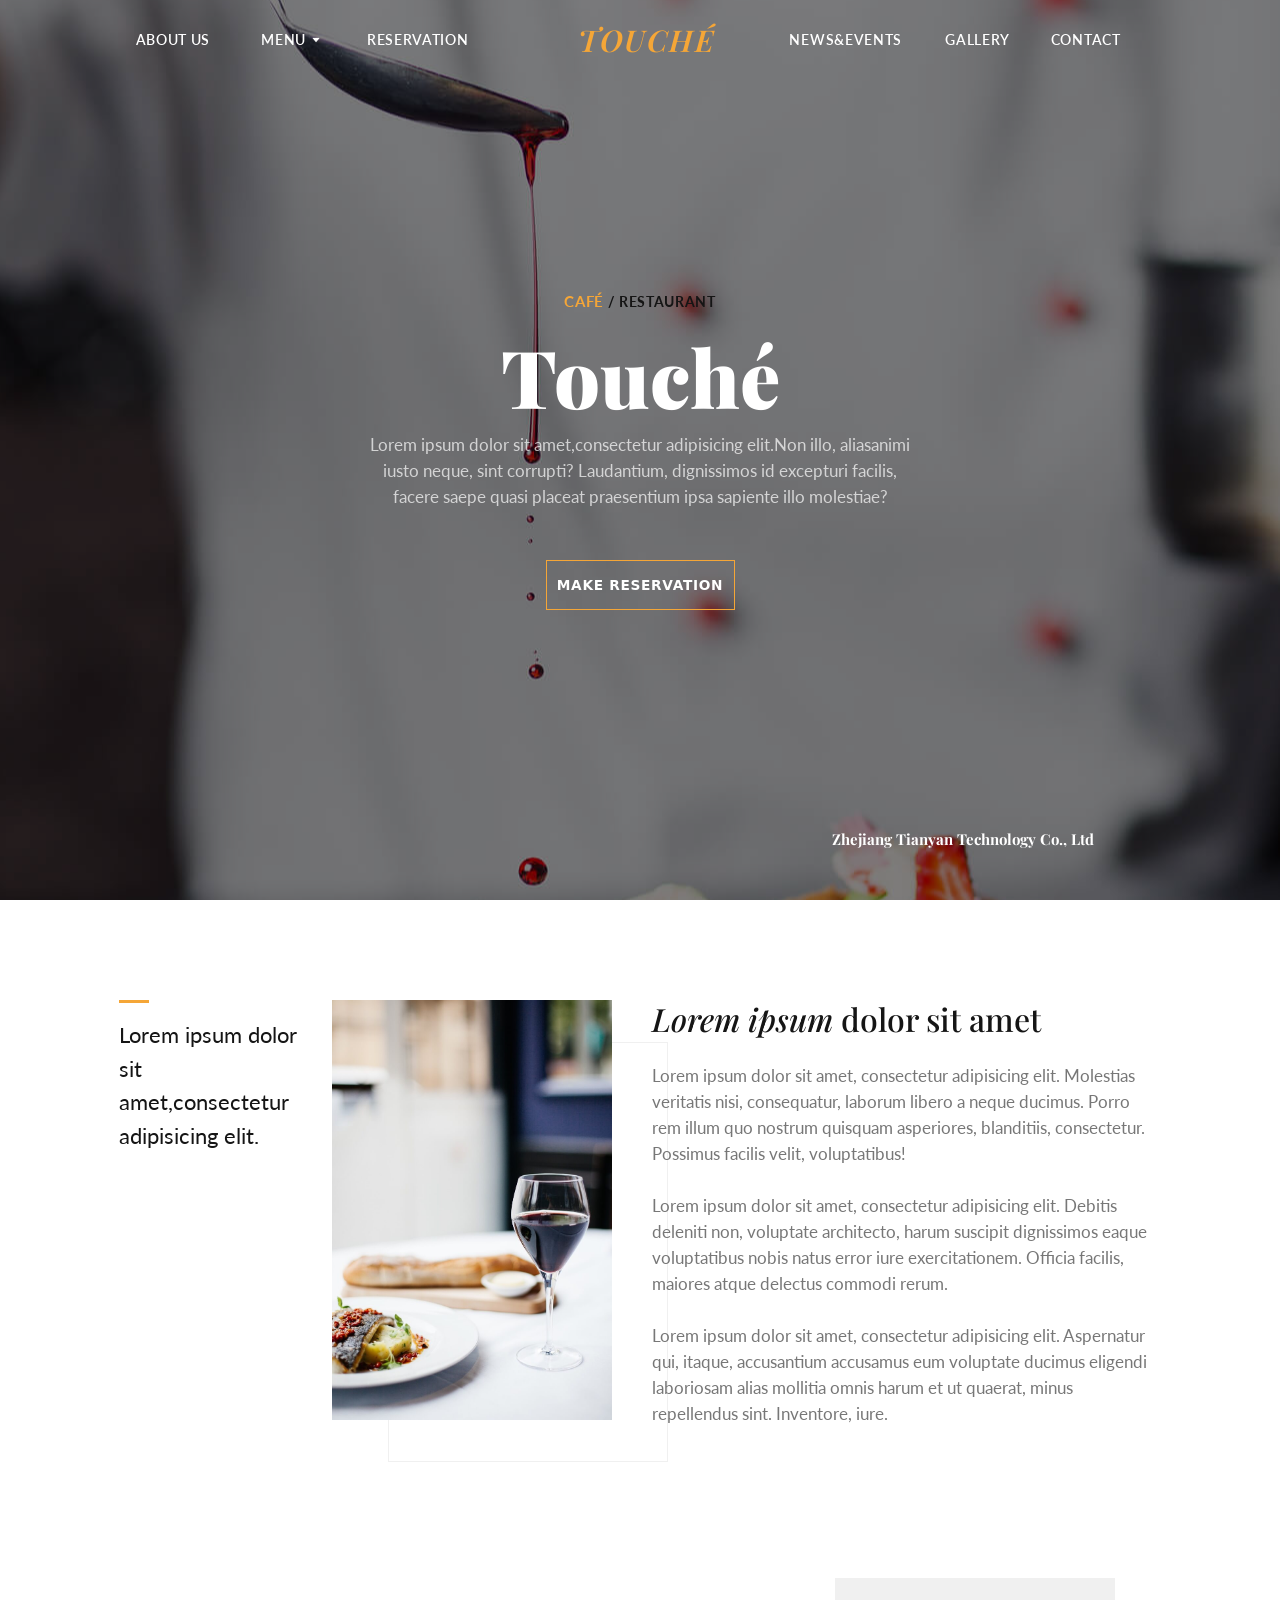
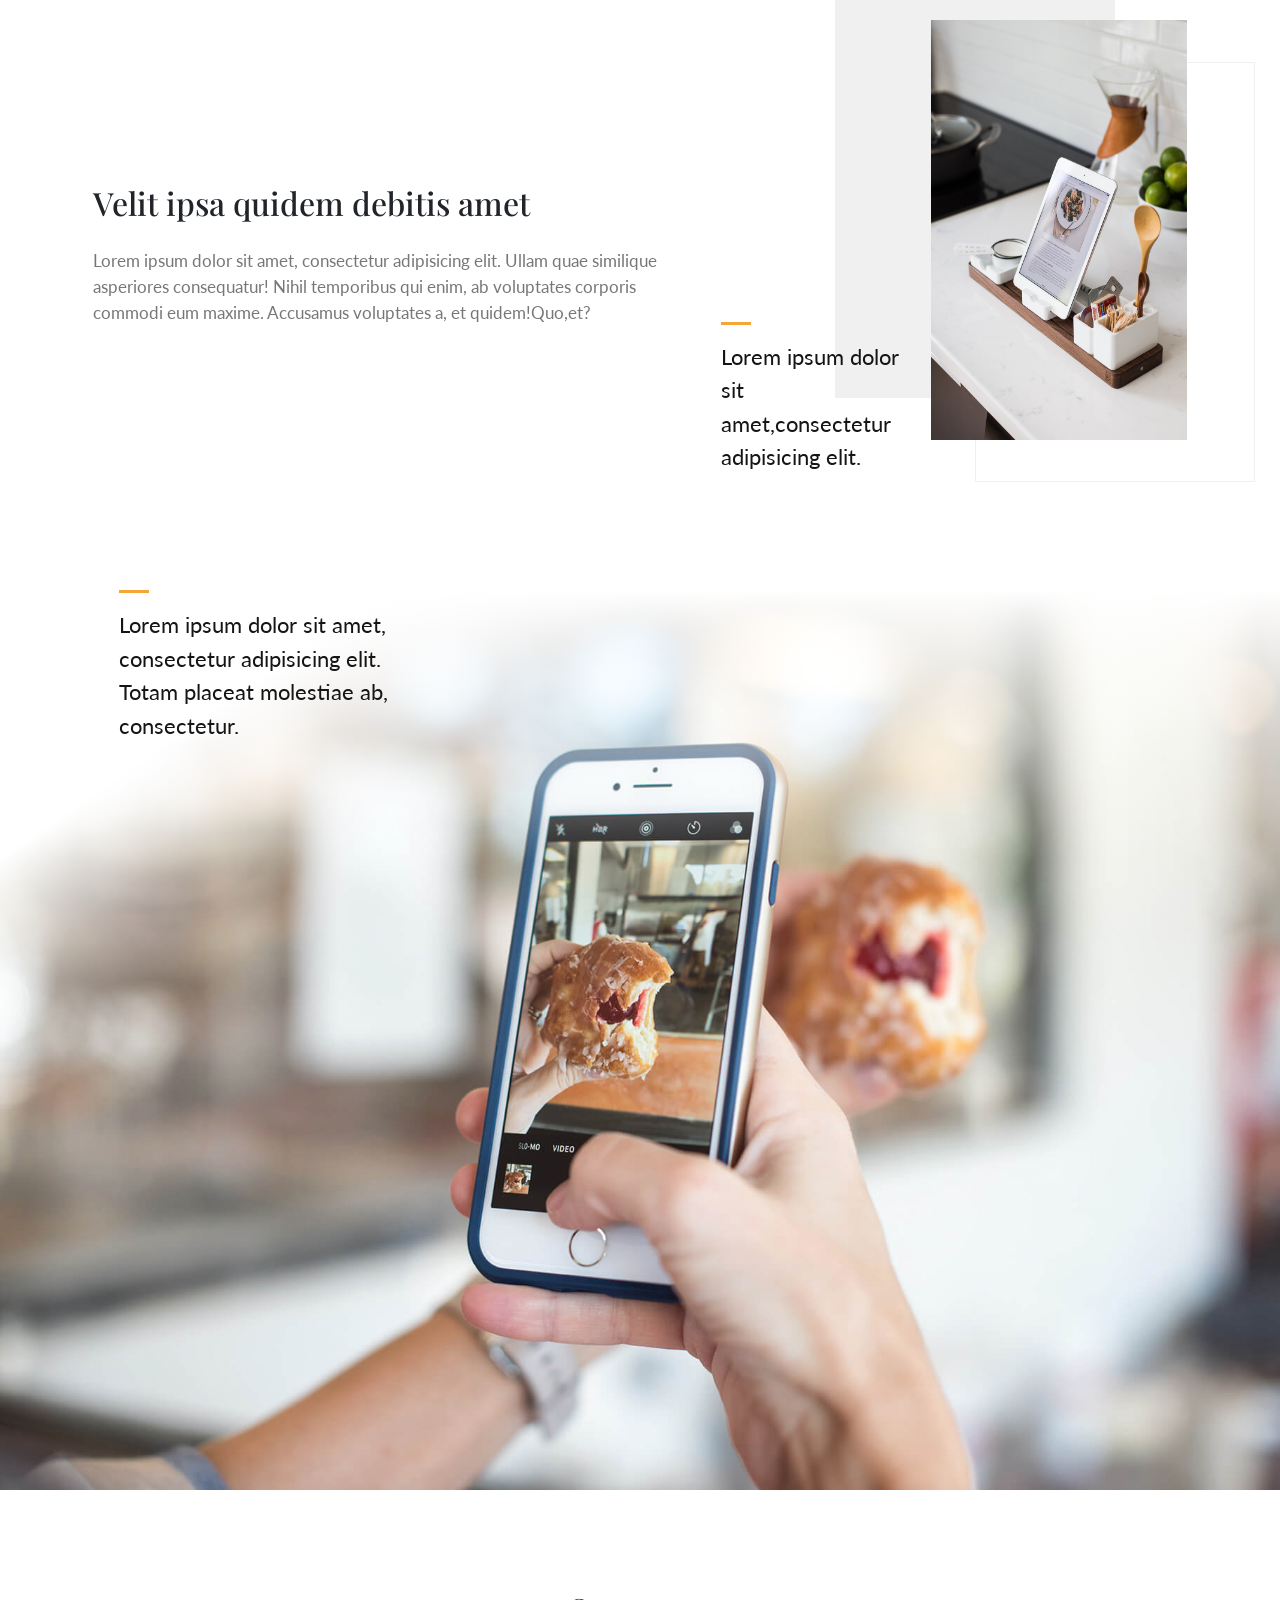
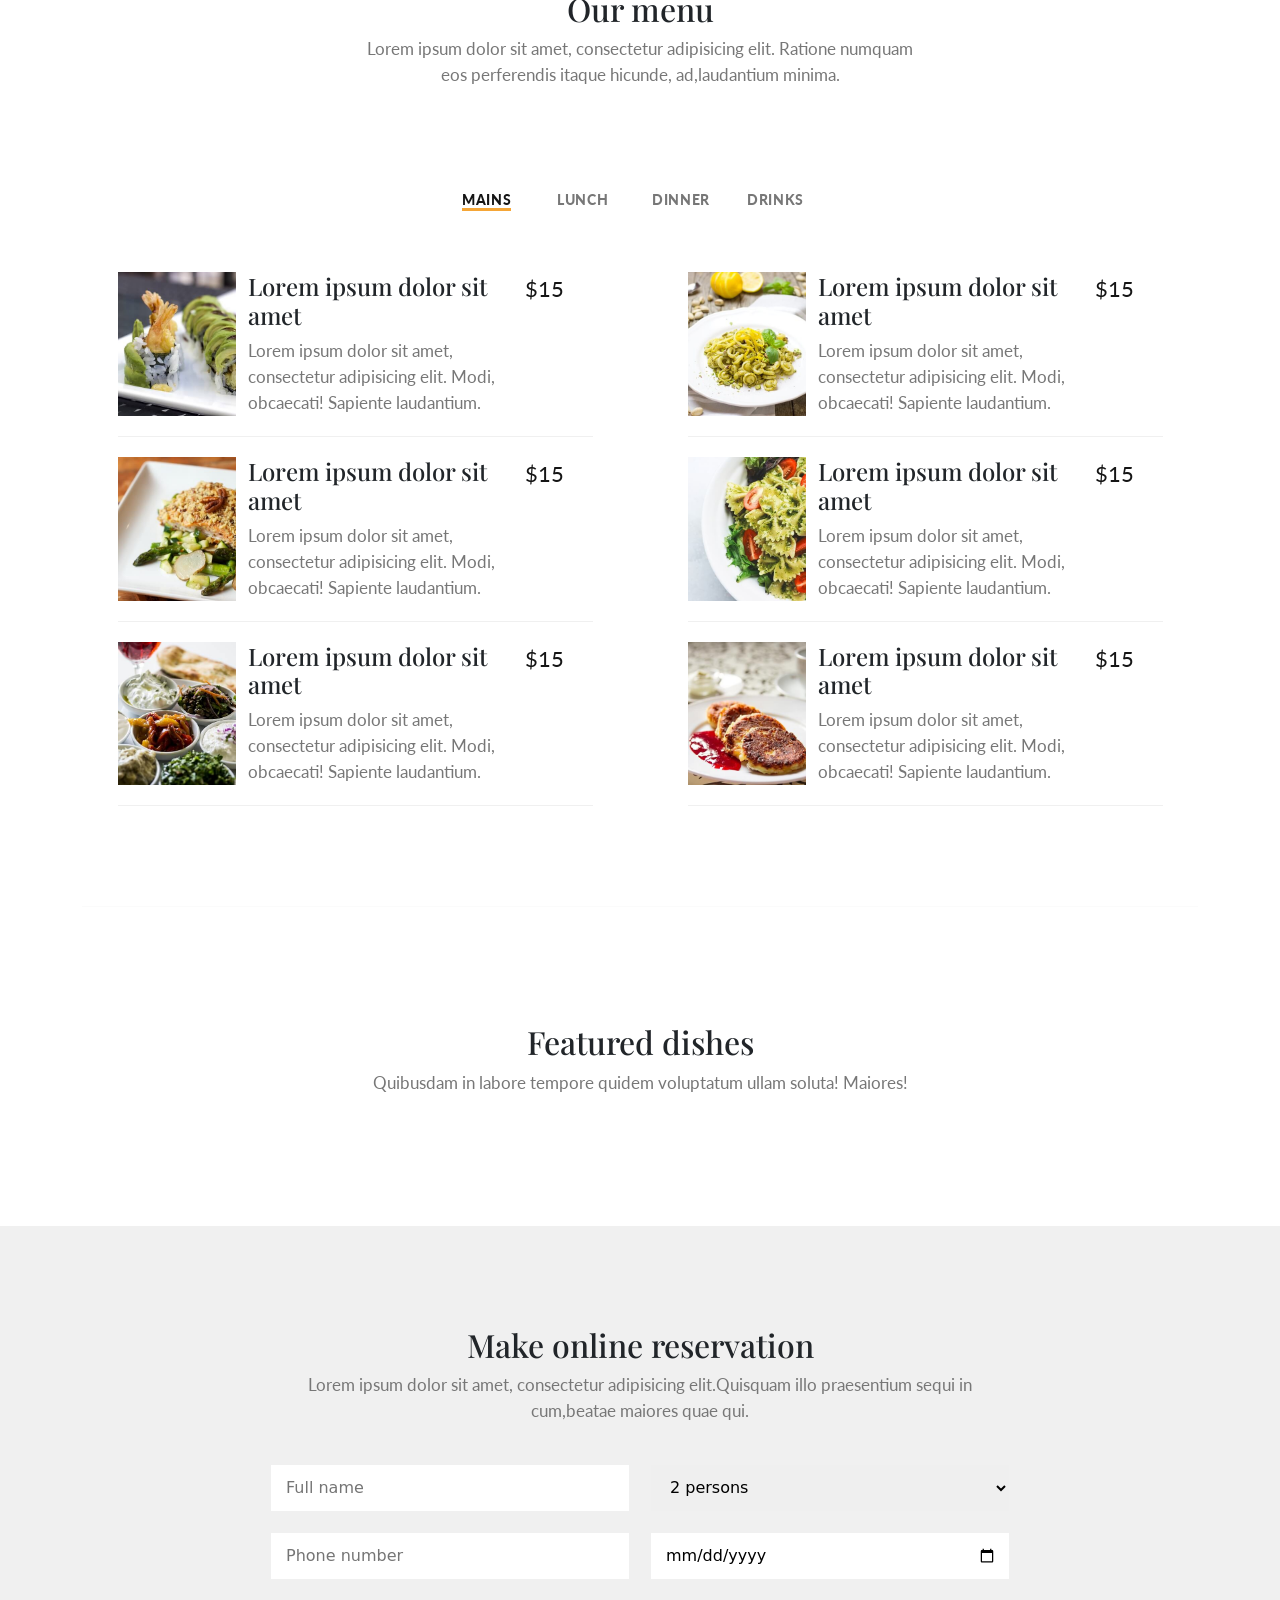
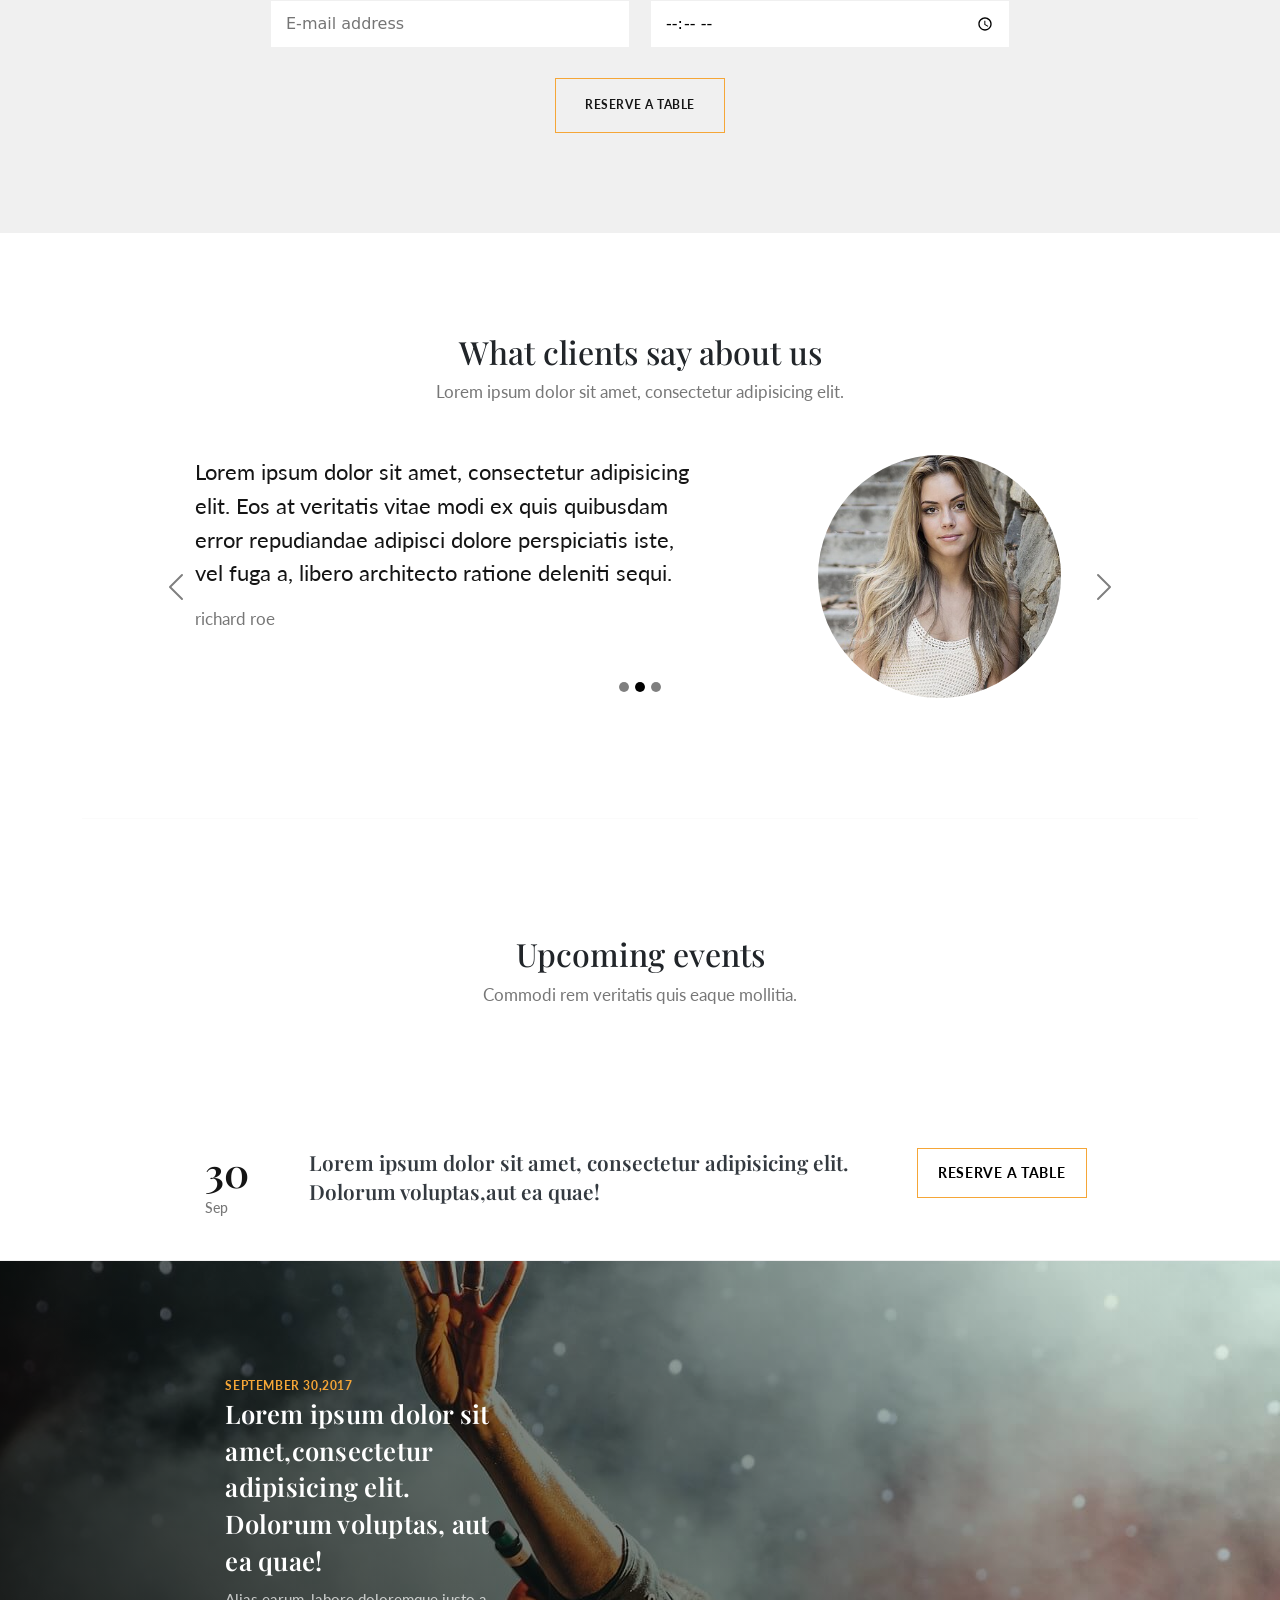
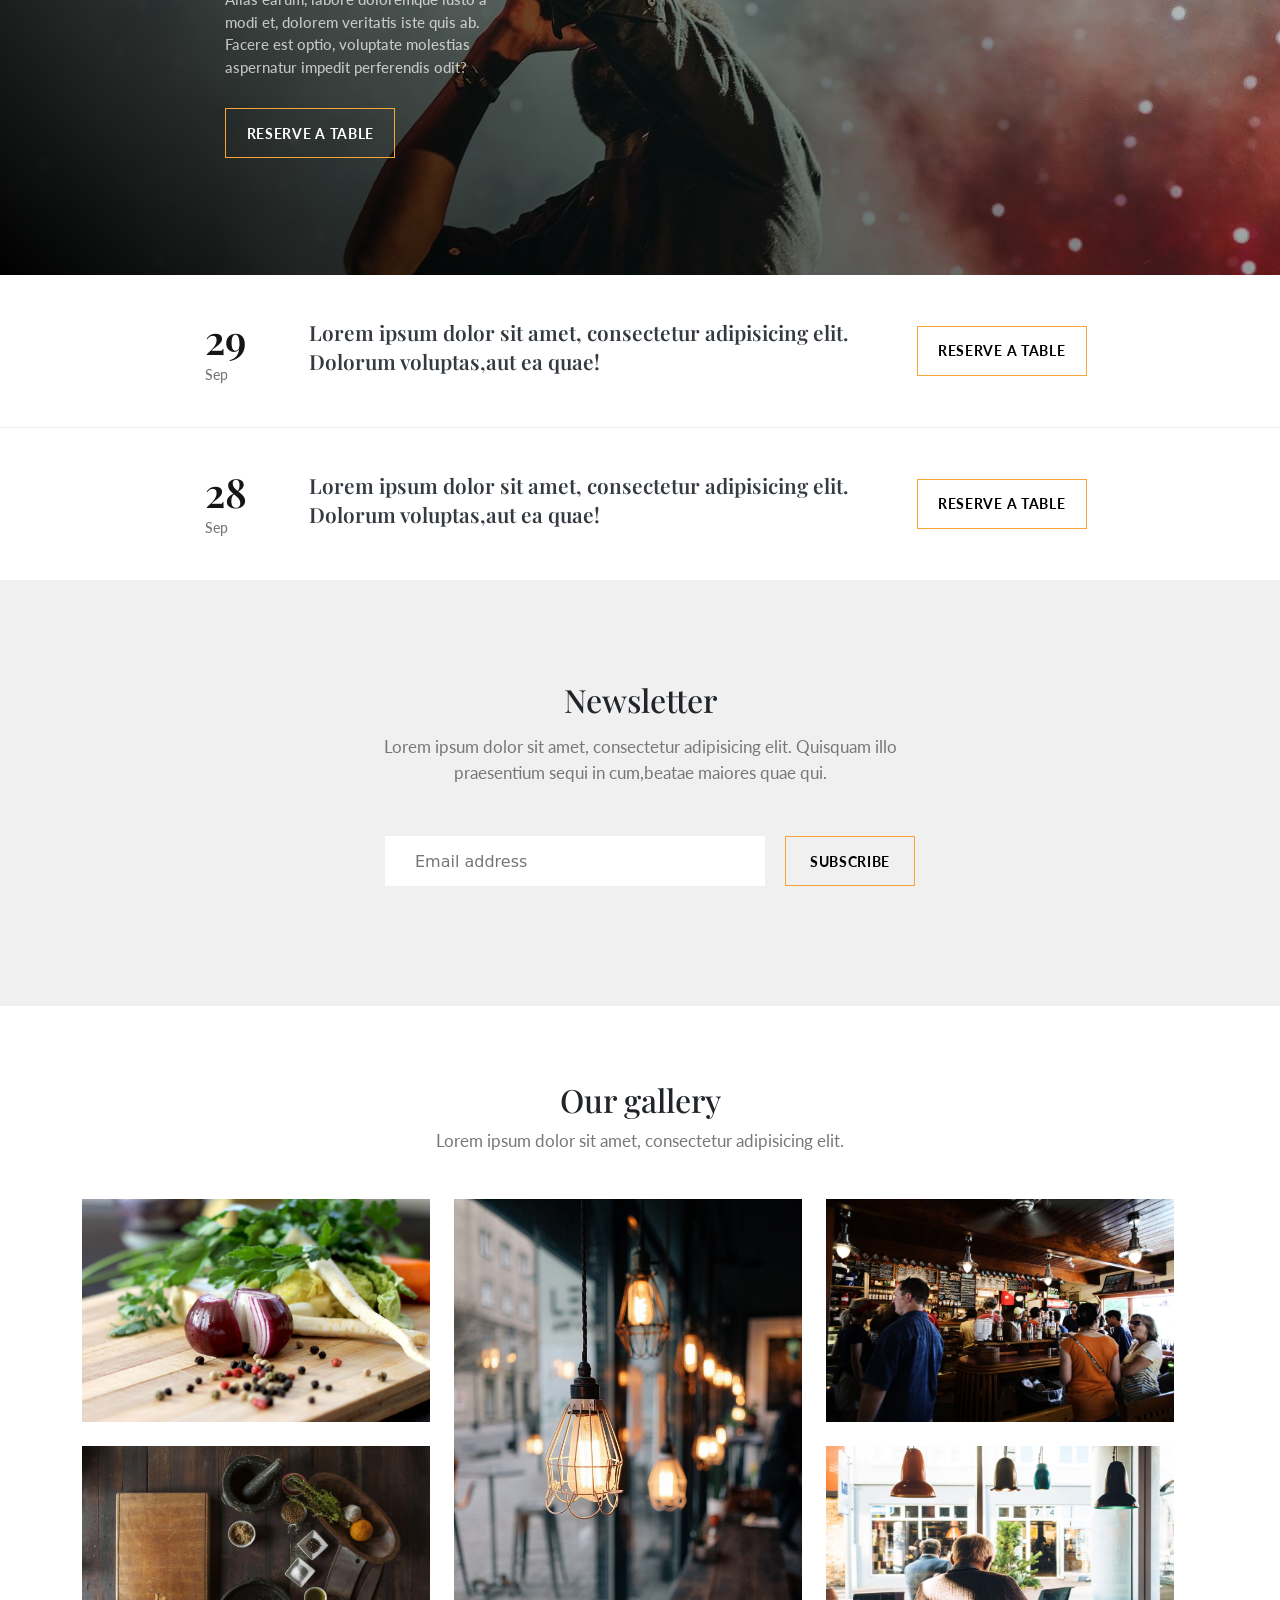
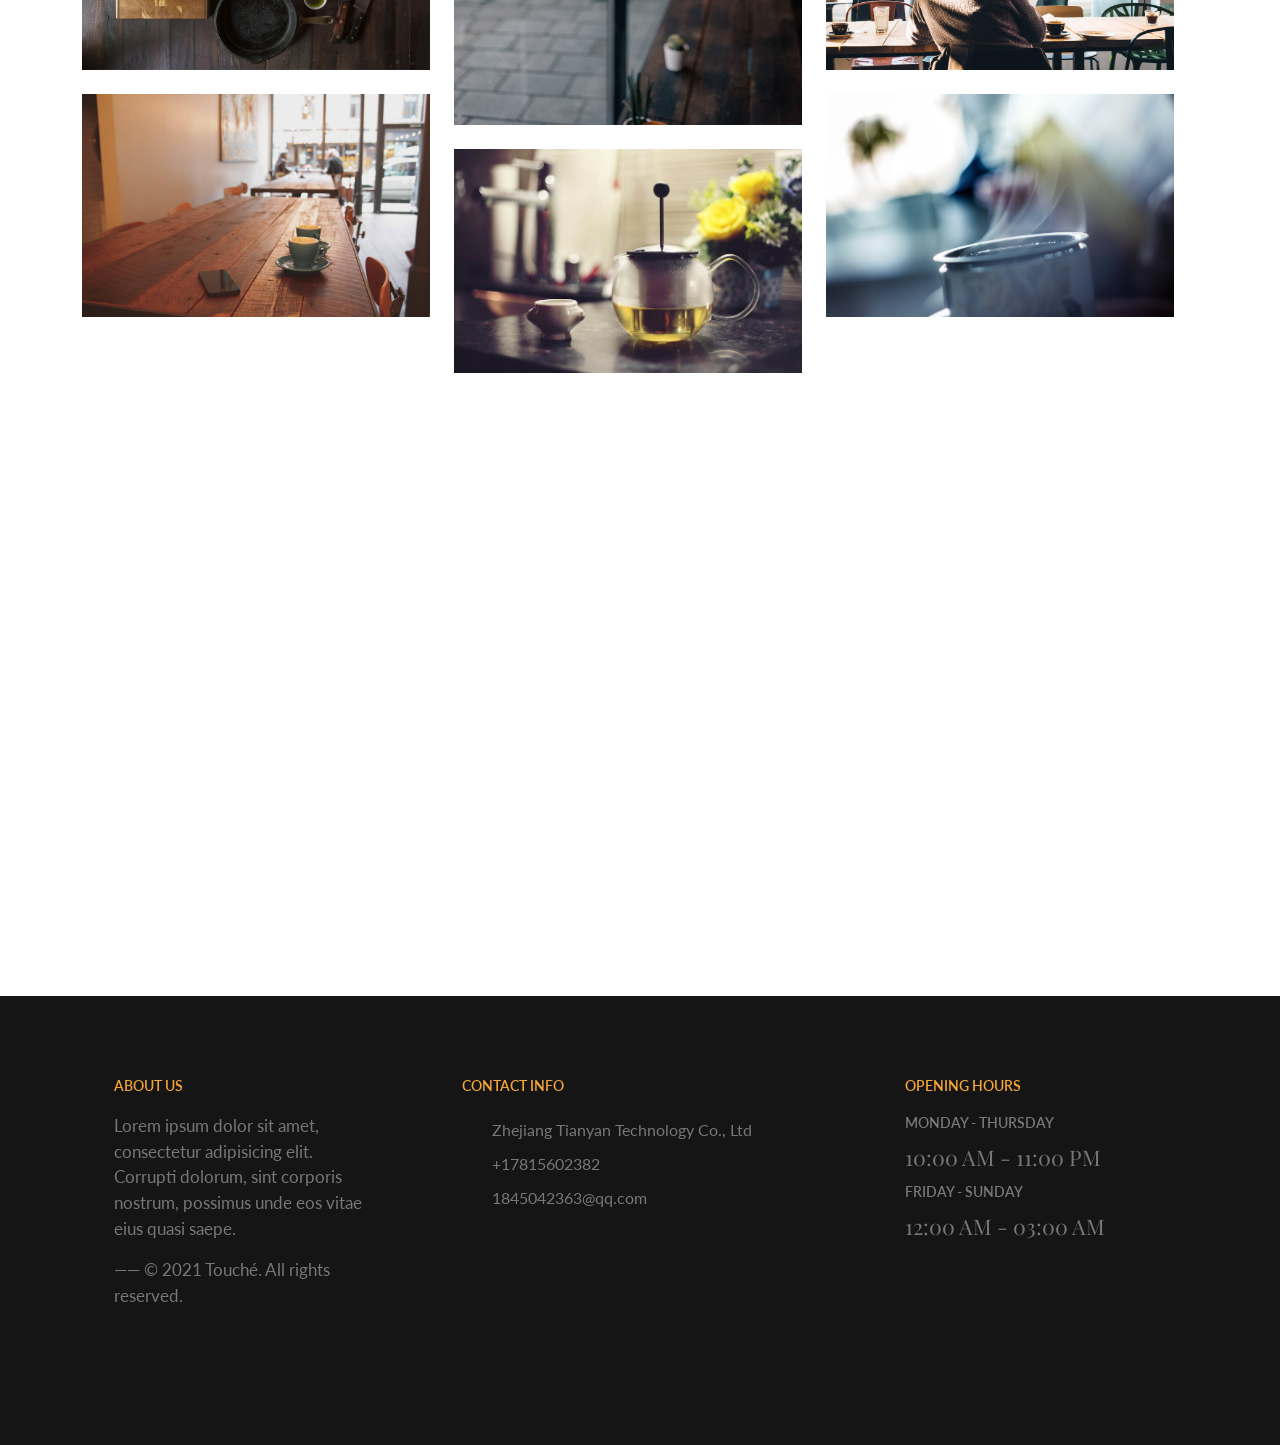
==== commit 1825d9b3: "5" ====
--- a/production2/home.html
+++ b/production2/home.html
@@ -114,7 +114,7 @@
         <div id="module1">
             <div class="container-fluid">
                 <div class="row justify-content-center">
-                    <div class="col-xl-2 col-12 col-md-12 col-lg-2 ">
+                    <div class="col-xl-2 col-12 col-md-12 col-lg-2">
                         <div style="width: 30px;background-color:#f5a637;height: 3px;margin-bottom: 15px;"></div>
                         <p>Lorem
                             ipsum dolor sit amet,consectetur adipisicing elit.</p>
@@ -177,7 +177,7 @@
                 <div class="row" style="margin-top: 40px;">
                     <img class="col-lg-7 col-12 offset-lg-1 order-sm-1 order-lg-2" src="img/24.jpg"
                         style="margin-bottom: 40px;">
-                    <div class="col-lg-4 col-12 order-sm-2 order-lg-1  align-self-center " style="text-align: left;">
+                    <div class="col-lg-4 col-12 order-sm-2 order-lg-1  align-self-center" style="text-align: left;">
                         <p>Lorem ipsum dolor sit amet,
                             consectetur adipisicing
                             elit. Provident
@@ -1579,7 +1579,8 @@
         <div id="module1">
             <div class="container-fluid">
                 <div class="row justify-content-center">
-                    <div class="col-xl-2 col-12 col-md-12 col-lg-2 ">
+                    <div class="col-xl-2 col-12 col-md-12 col-lg-2 smoove" data-rotate-y="180deg" data-move-z="-200px"
+                        data-move-x="-300px">
                         <div style="width: 30px;background-color:#f5a637;height: 3px;margin-bottom: 15px;"></div>
                         <p>Lorem
                             ipsum dolor sit amet,consectetur adipisicing elit.</p>
@@ -1587,7 +1588,8 @@
                     <div class="col-xl-3 col-12 col-md-12  col-lg-4" style="margin-bottom: 50px;">
                         <div id="img1"><img src="img/2.jpg" style="width: 100%;height: 100%;"></div>
                     </div>
-                    <div class="col-xl-5 col-12 col-md-12 col-lg-6">
+                    <div class="col-xl-5 col-12 col-md-12 col-lg-6 smoove" data-rotate-x="180deg" data-rotate-y="180deg"
+                        data-move-z="-700px">
                         <h2 style="color: #151515;margin-bottom: 25px;"><em>Lorem ipsum</em> dolor sit amet</h2>
                         <span>Lorem ipsum dolor sit amet, consectetur adipisicing
                             elit.
@@ -1621,9 +1623,12 @@
                     <div style="width: 30px;background-color:#f5a637;height: 3px;margin-bottom: 15px;"></div>
                     <p>Lorem ipsum dolor sit amet,consectetur adipisicing elit.</p>
                 </div>
-                <div id="img2" class="col-xl-4 col-lg-3 col-12 order-lg-3" style="margin-bottom: 50px;"><img
-                        src="img/7.jpg" style="width: 100%;height: 100%;"></div>
-                <div class="col-xl-6 col-lg-5 col-12 order-lg-1 align-self-center">
+                <div id="img2" class="col-xl-4 col-lg-3 col-12 order-lg-3 smoove" style="margin-bottom: 50px;"
+                    data-move-y="200px" data-move-x="100px">
+                    <img src="img/7.jpg" style="width: 100%;height: 100%;">
+                </div>
+                <div class="col-xl-6 col-lg-5 col-12 order-lg-1 align-self-center smoove" data-move-y="200px"
+                    data-move-x="-200px">
                     <h2 style="margin-bottom: 25px;">Velit ipsa quidem debitis amet</h2>
                     <span>Lorem ipsum dolor sit amet, consectetur adipisicing elit. Ullam quae similique asperiores
                         consequatur! Nihil temporibus qui enim, ab voluptates corporis commodi eum maxime. Accusamus
@@ -1633,16 +1638,16 @@
         </div>
         <div class="container-fluid">
             <div id="module8" class="row">
-                <div class="col-md-3 offset-md-1" style="z-index: 1;">
+                <div class="col-md-3 offset-md-1 smoove" style="z-index: 1;" data-move-x="-500px" data-rotate="90deg">
                     <div style="width: 30px;background-color:#f5a637;height: 3px;margin-bottom: 15px;z-index: 1;">
                     </div>
                     <p>Lorem ipsum dolor sit amet, consectetur adipisicing elit. Totam placeat
-                        molestiae ab, consectetur.</span>
+                        molestiae ab, consectetur.</p>
                 </div>
             </div>
         </div>
         <div class="container">
-            <div id="module9">
+            <div id="module9" class="smoove" data-rotate-x="90deg" data-move-z="-500px" data-move-y="200px">
                 <h2>Our menu</h2>
                 <div class="col-md-6 offset-md-3">
                     <span>Lorem ipsum dolor sit amet, consectetur adipisicing elit. Ratione
@@ -1650,7 +1655,7 @@
                         hicunde, ad,laudantium minima.</span>
                 </div>
             </div>
-            <div id="module10" class="row">
+            <div id="module10" class="row smoove" data-move-x="-500px" data-rotate="90deg">
                 <ul class="tab row" style="justify-content: center;margin:0px 0px 40px;padding: 0px;">
                     <li class="col-3 col-md-1"><a id="tab1" onclick="change(1)" class="active">mains</a></li>
                     <li class="col-3 col-md-1"><a id="tab2" onclick="change(2)">lunch</a></li>
@@ -2100,13 +2105,13 @@
 
             </div>
             <hr style="margin-top: 100px;background-color:#f0f0f0 ;height: 1px;border: none;">
-            <div id="module11">
+            <div id="module11" class="smoove" data-move-x="500px" data-rotate="-90deg">
                 <h2>Featured dishes</h2>
                 <span>Quibusdam in labore tempore quidem voluptatum ullam soluta! Maiores!</span>
             </div>
         </div>
         <div id="module12">
-            <div class="container">
+            <div class="container smoove">
                 <div class="mhn-slide owl-carousel">
                     <div class="mhn-item">
                         <div class="mhn-inner">
@@ -2256,7 +2261,7 @@
             </div>
         </div>
         <div id="module4" style="background-color: #f0f0f0;padding: 100px 0px;">
-            <div class="container">
+            <div class="container smoove" data-rotate-x="90deg" data-move-z="-500px" data-move-y="200px">
                 <h2>Make online reservation</h2>
                 <div class="col-md-8 offset-md-2">
                     <span>Lorem ipsum dolor sit amet, consectetur adipisicing elit.Quisquam illo praesentium sequi in
@@ -2296,14 +2301,14 @@
             </div>
         </div>
         <div class="container">
-            <div id="module14">
+            <div id="module14" class="smoove" data-move-x="-200px">
                 <h2>What clients say about us</h2>
                 <div class="col-md-6 offset-md-3">
                     <span>Lorem ipsum dolor sit amet, consectetur adipisicing elit.</span>
                 </div>
             </div>
             <!-------------------------------------------->
-            <div id="module15">
+            <div id="module15" class="smoove" data-move-x="200px">
                 <div class="container">
                     <div id="carouselExampleDark" class="carousel carousel-dark slide">
                         <div class="carousel-indicators ">
@@ -2381,42 +2386,8 @@
 
 
             </div>
-
-
-
-
-
-
-
-
-
-
-
-
-
-
-
-
-
-
-
-
-
-
-
-
-
-
-
-
-
-
-
-
-
-
             <hr style="background-color:#f0f0f0 ;height: 1px;border: none;">
-            <div id="module16">
+            <div id="module16" class="smoove" data-rotate-y="180deg" data-move-z="-200px" data-move-x="-300px">
                 <h2>Upcoming events</h2>
                 <div class="col-md-6 offset-md-3">
                     <span>Commodi rem veritatis quis eaque mollitia.</span>
@@ -2425,7 +2396,7 @@
         </div>
         <div id="module17">
             <div class="container-fluid">
-                <div class="panel-header row justify-content-center">
+                <div class="panel-header row justify-content-center smoove" data-move-x="-200px">
                     <div class="col-md-1 col-3">
                         <h2>30</h2>
                         <span>Sep</span>
@@ -2456,7 +2427,7 @@
 
                     </div>
                 </div>
-                <div class="panel-header row justify-content-center align-items-center">
+                <div class="panel-header row justify-content-center align-items-center smoove" data-move-x="200px">
                     <div class="col-md-1 col-3">
                         <h2>29</h2>
                         <span>Sep</span>
@@ -2487,7 +2458,7 @@
 
                     </div>
                 </div>
-                <div class="panel-header row justify-content-center align-items-center">
+                <div class="panel-header row justify-content-center align-items-center smoove" data-move-x="-200px">
                     <div class="col-md-1 col-3">
                         <h2>28</h2>
                         <span>Sep</span>
@@ -2521,7 +2492,7 @@
             </div>
         </div>
         <div id="module26">
-            <div class="container">
+            <div class="container smoove">
                 <h2>Newsletter</h2>
                 <div class="col-md-6 offset-md-3" style="margin-top: 15px;">
                     <span>Lorem ipsum dolor sit amet, consectetur adipisicing elit. Quisquam illo praesentium sequi
@@ -2539,7 +2510,7 @@
                 <span>Lorem ipsum dolor sit amet, consectetur adipisicing elit.</span>
             </div>
             <div id="module30" class="row">
-                <div class="col-md-4 col-6 ">
+                <div class="col-md-4 col-6 smoove" data-move-y="200px" data-move-x="-200px">
                     <div class="imgBox">
                         <img src="img/11.jpg">
                         <div class="add">
@@ -2562,7 +2533,7 @@
                         </div>
                     </div>
                 </div>
-                <div class="col-md-4 col-6">
+                <div class="col-md-4 col-6 smoove" data-move-y="200px">
                     <div class="imgBox1">
                         <img src="img/16.jpg">
                         <div class="add">
@@ -2578,7 +2549,7 @@
                         </div>
                     </div>
                 </div>
-                <div class="col-md-4 col-6">
+                <div class="col-md-4 col-6 smoove" data-move-y="200px" data-move-x="200px">
                     <div class="imgBox">
                         <img src="img/13.jpg">
                         <div class="add">
@@ -2927,25 +2898,25 @@
             <div id="module32" class="row justify-content-center">
                 <div id="rgt" class="col-md-3 order-sm-1 order-md-2" style="margin-bottom: 30px;padding: 0px 30px;">
                     <div>
-                        <h4>write us</h4>
-                        <a style=" color: #f5a637;font-weight: 600;font-size: 1.07em;font-family: Playfair
+                        <h4 style="font-weight: 900;font-family: Lato,sans-serif;font-size: 0.857em;">write us</h4>
+                        <a style=" color: #f5a637;font-size: 1.07em;font-family: Playfair
                     Display,serif;">1845042363@qq.com</a>
                     </div>
                     <hr>
                     <div>
-                        <h4>call us</h4>
-                        <a style="color: #777;font-family: Playfair Display,serif;font-weight: 600;">+17815602382</a>
+                        <h4 style="font-weight: 900;font-family: Lato,sans-serif;font-size: 0.857em;">call us</h4>
+                        <a style="color: #777;font-family: Playfair Display,serif;">+17815602382</a>
                     </div>
                     <hr>
                     <div>
-                        <h4>visit us</h4>
-                        <p style="color: #777;font-size: 1.07em;font-family: Playfair Display,serif;font-weight: 700;">
+                        <h4 style="font-weight: 900;font-family: Lato,sans-serif;font-size: 0.857em;">visit us</h4>
+                        <p style="color: #777;font-size: 1.07em;font-family: Playfair Display,serif;">
                             Zhejiang Tianyan
                             Technology Co., Ltd</p>
                     </div>
                     <hr>
                     <div>
-                        <h4>social links</h4>
+                        <h4 style="font-weight: 900;font-family: Lato,sans-serif;font-size: 0.857em;">social links</h4>
                         <div style=" display: flex;flex-direction: row;">
                             <a class="icon" href="#"><i class="iconfont icontwitter"></i></a>
                             <a class="icon" href="#"><i class="iconfont iconfacebook"></i></a>
@@ -2965,9 +2936,9 @@
                             placeholder="Message"></textarea>
 
                     </div>
-                    <div class="row"><button>send message</button></div>
-                </div>
-
+                    <div class="row"><button style="font-family: Lato,sans-serif;font-weight: 700;">send
+                            message</button></div>
+                </div>
             </div>
 
         </div>
@@ -3029,10 +3000,10 @@
                         03:00 AM</p>
                 </div>
             </div>
-
+        </div>
     </footer>
-
-
+    <!--下滑动效-->
+    <script src="dist/jquery.smoove.min.js"></script>
     <script src='https://cdnjs.cloudflare.com/ajax/libs/OwlCarousel2/2.2.1/owl.carousel.min.js'></script>
     <script>
         /////////////////////导航栏////////////////////////////////
@@ -3195,6 +3166,10 @@
             $(".panel-body").not(next).slideUp();
         })
 
+        /************************下滑动效***************************/
+        $('.smoove').smoove({
+            offset: '40%'
+        });
     </script>
 </body>
 
--- a/production2/css/main.css
+++ b/production2/css/main.css
@@ -430,7 +430,8 @@
     margin-top: 35px;
     text-transform: uppercase;
     font-size: 0.875em;
-    font-weight: 600;
+    font-family: Lato, sans-serif;
+    font-weight: 700;
 }
 
 #module3 .contactUs:hover {
@@ -911,7 +912,8 @@
     outline: none;
     text-transform: uppercase;
     font-size: 0.875em;
-    font-weight: 600;
+    font-weight: 700;
+    font-family: Lato, sans-serif;
 }
 
 .panel-header button:hover {
@@ -946,7 +948,8 @@
     color: white;
     text-transform: uppercase;
     font-size: 0.875em;
-    font-weight: 600;
+    font-weight: 700;
+    font-family: Lato, sans-serif;
 }
 
 #details button:hover {
@@ -1002,7 +1005,8 @@
     background-color: transparent;
     text-transform: uppercase;
     font-size: 0.875em;
-    font-weight: 600;
+    font-weight: 700;
+    font-family: Lato, sans-serif;
 }
 
 #subscribe:hover {
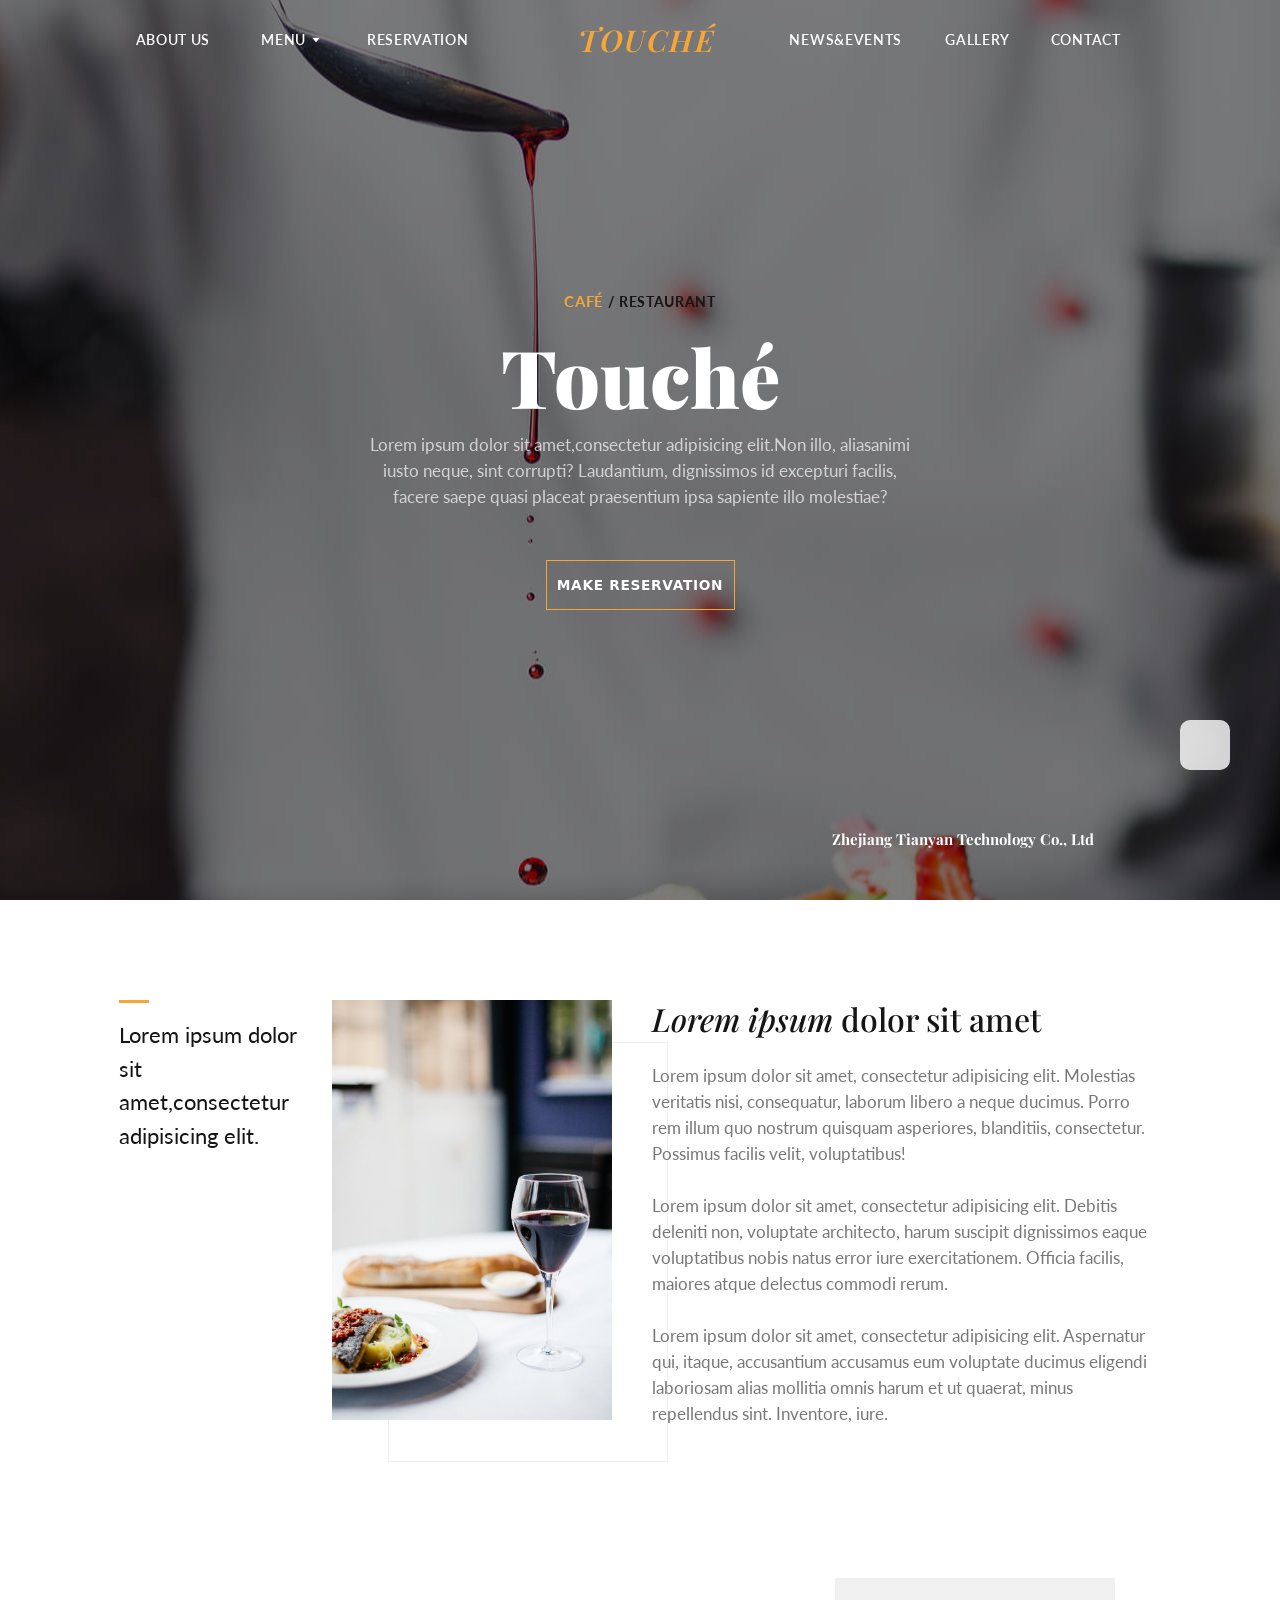
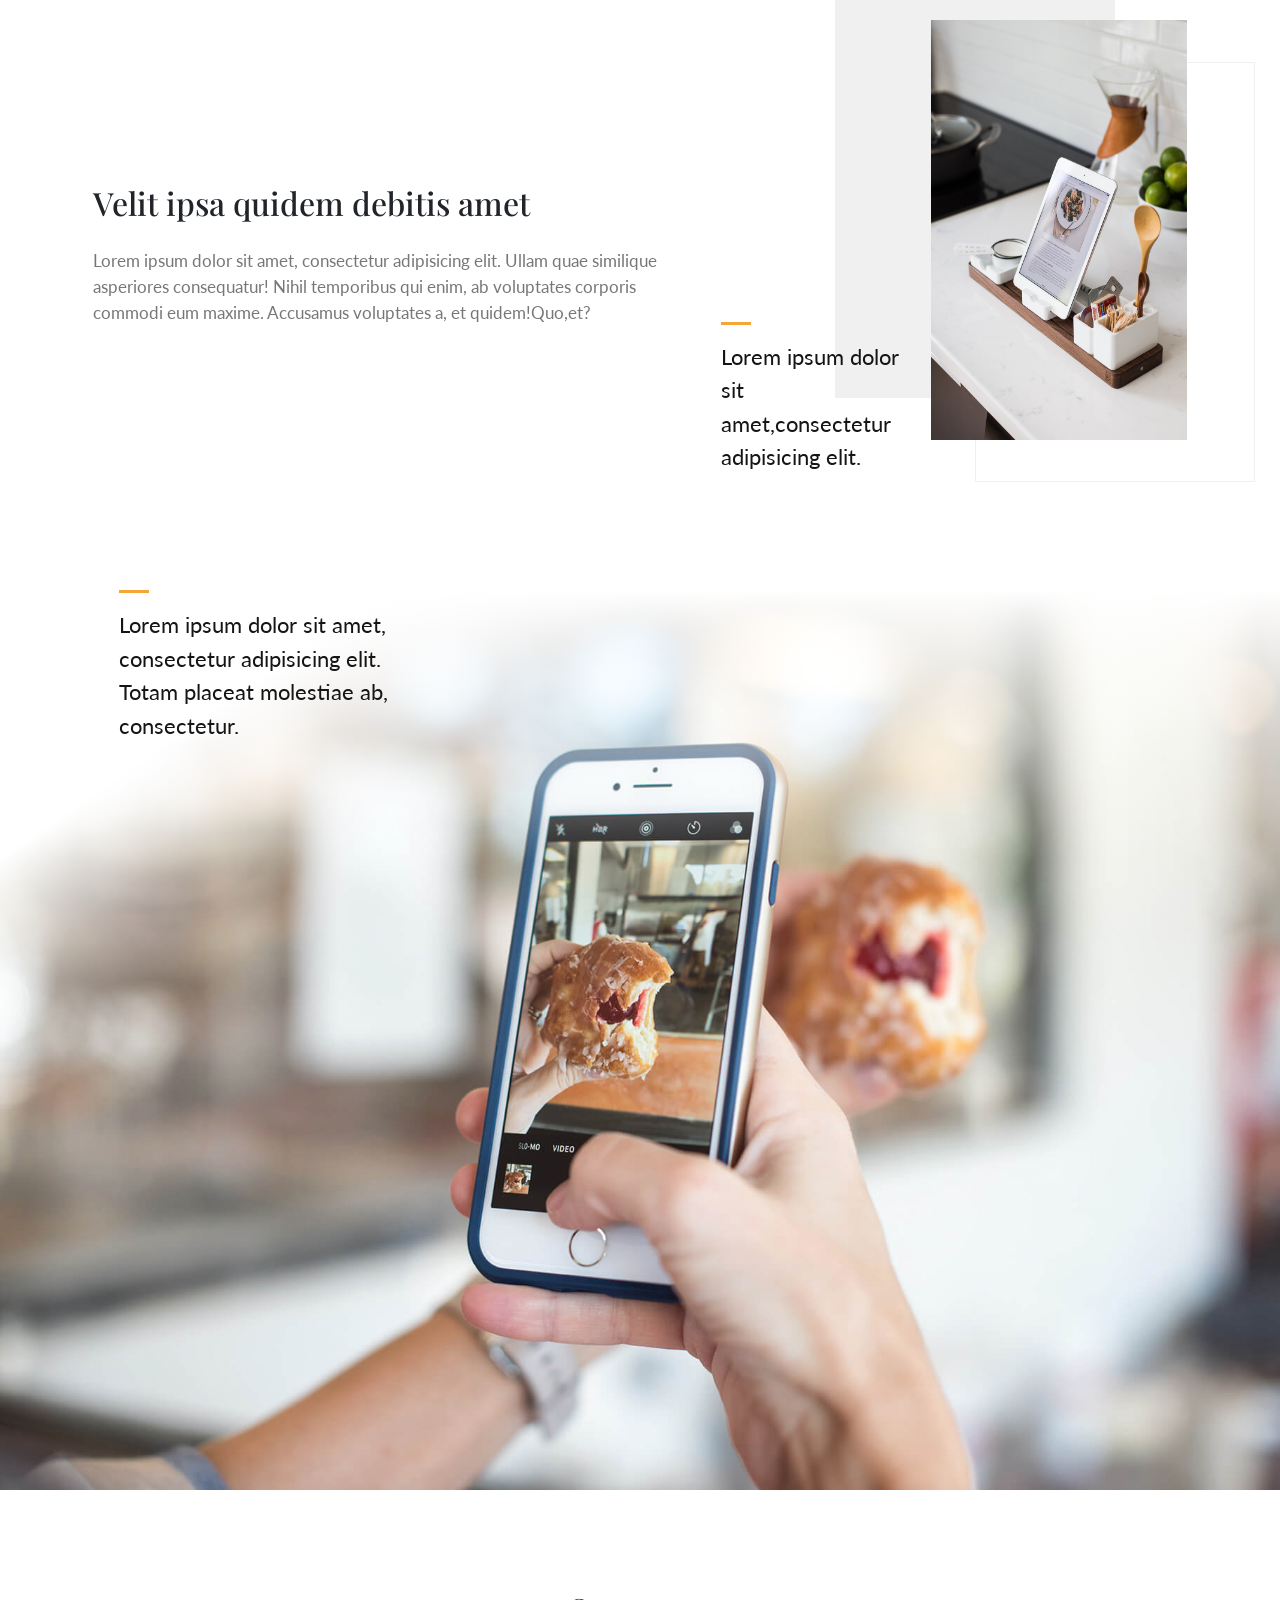
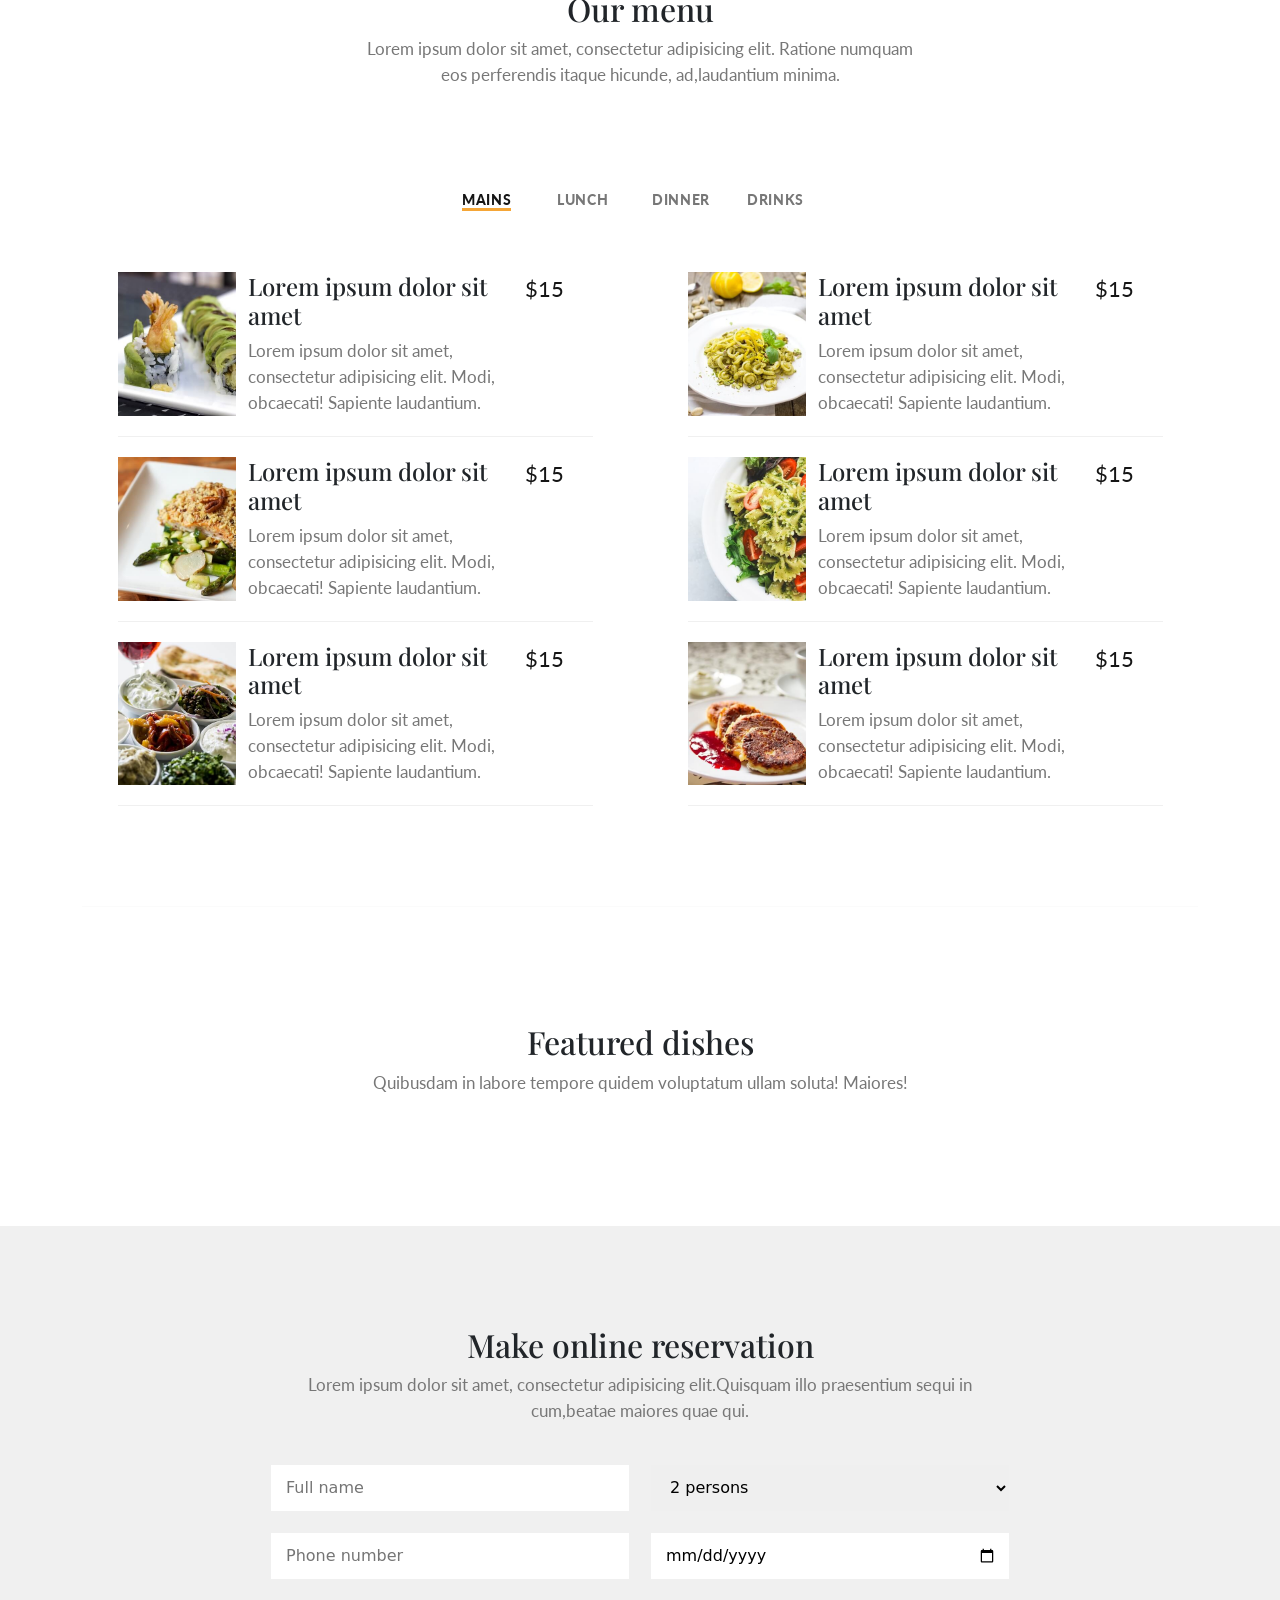
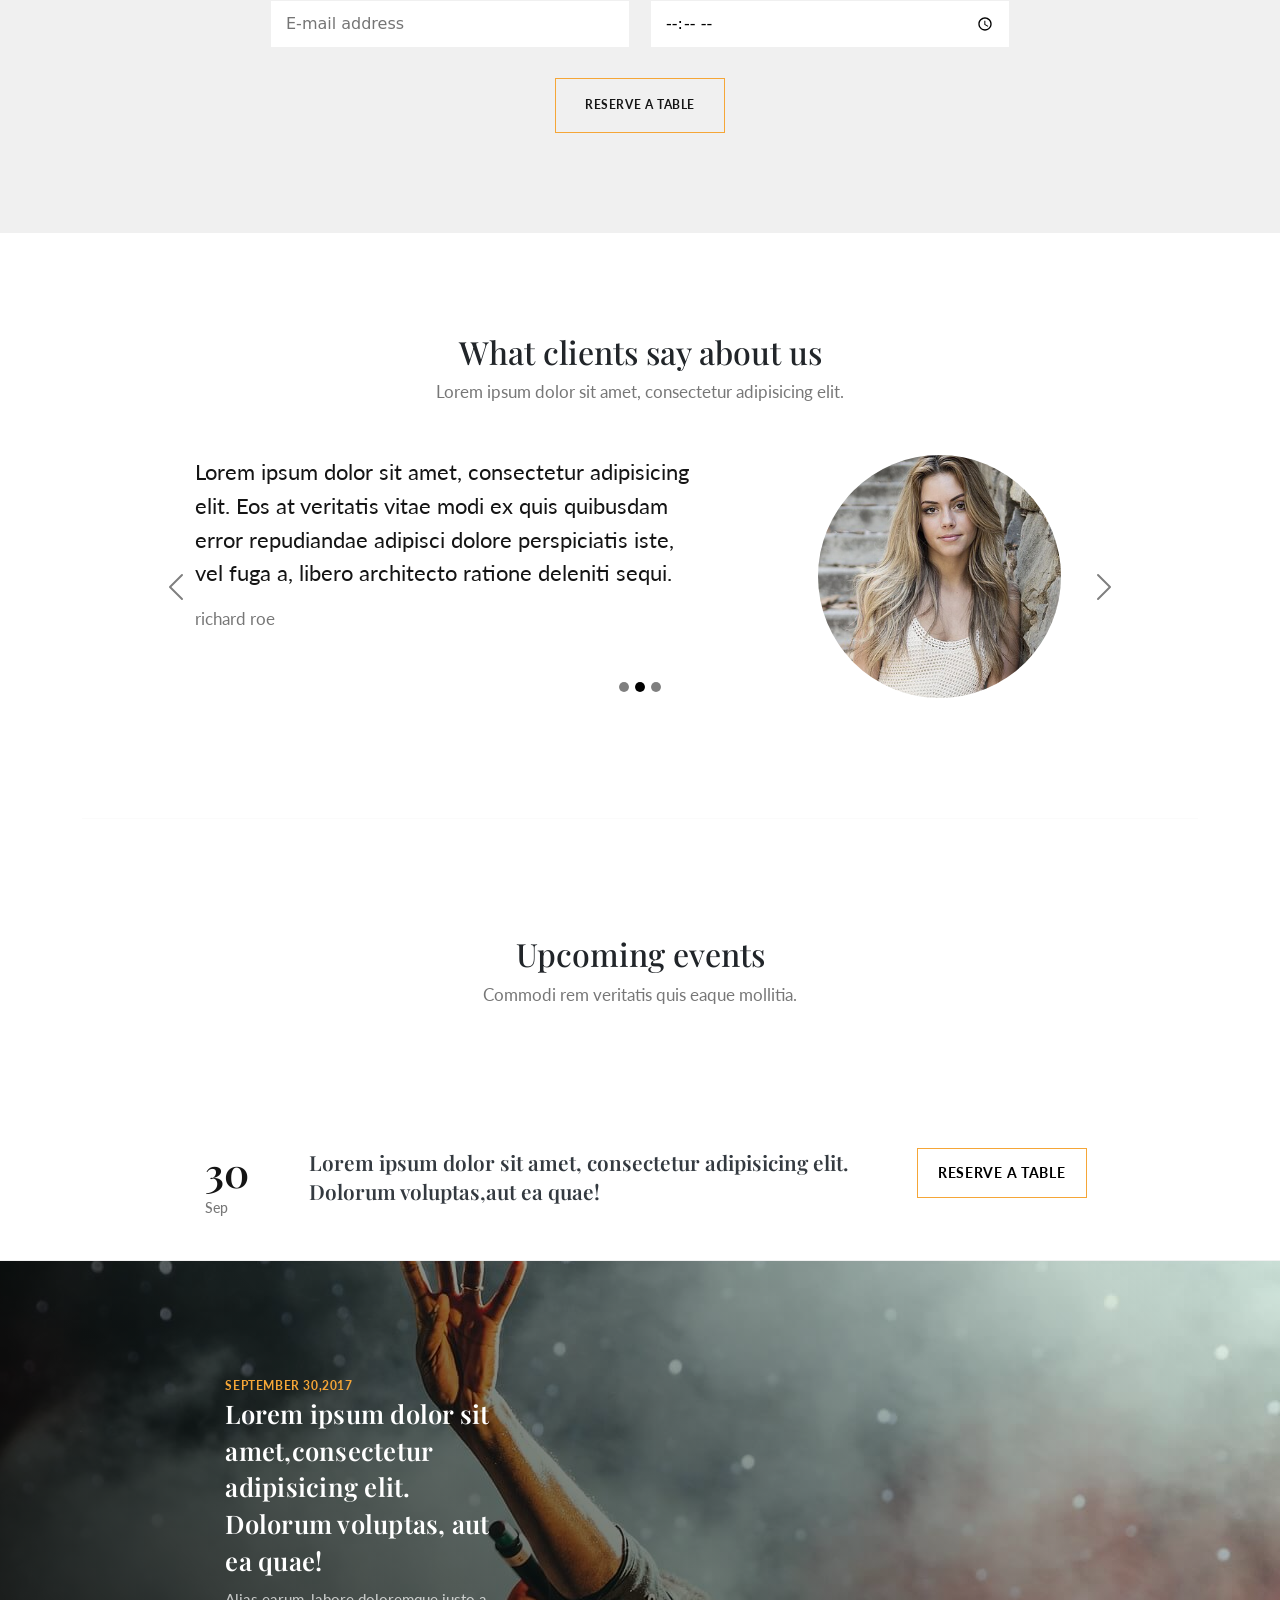
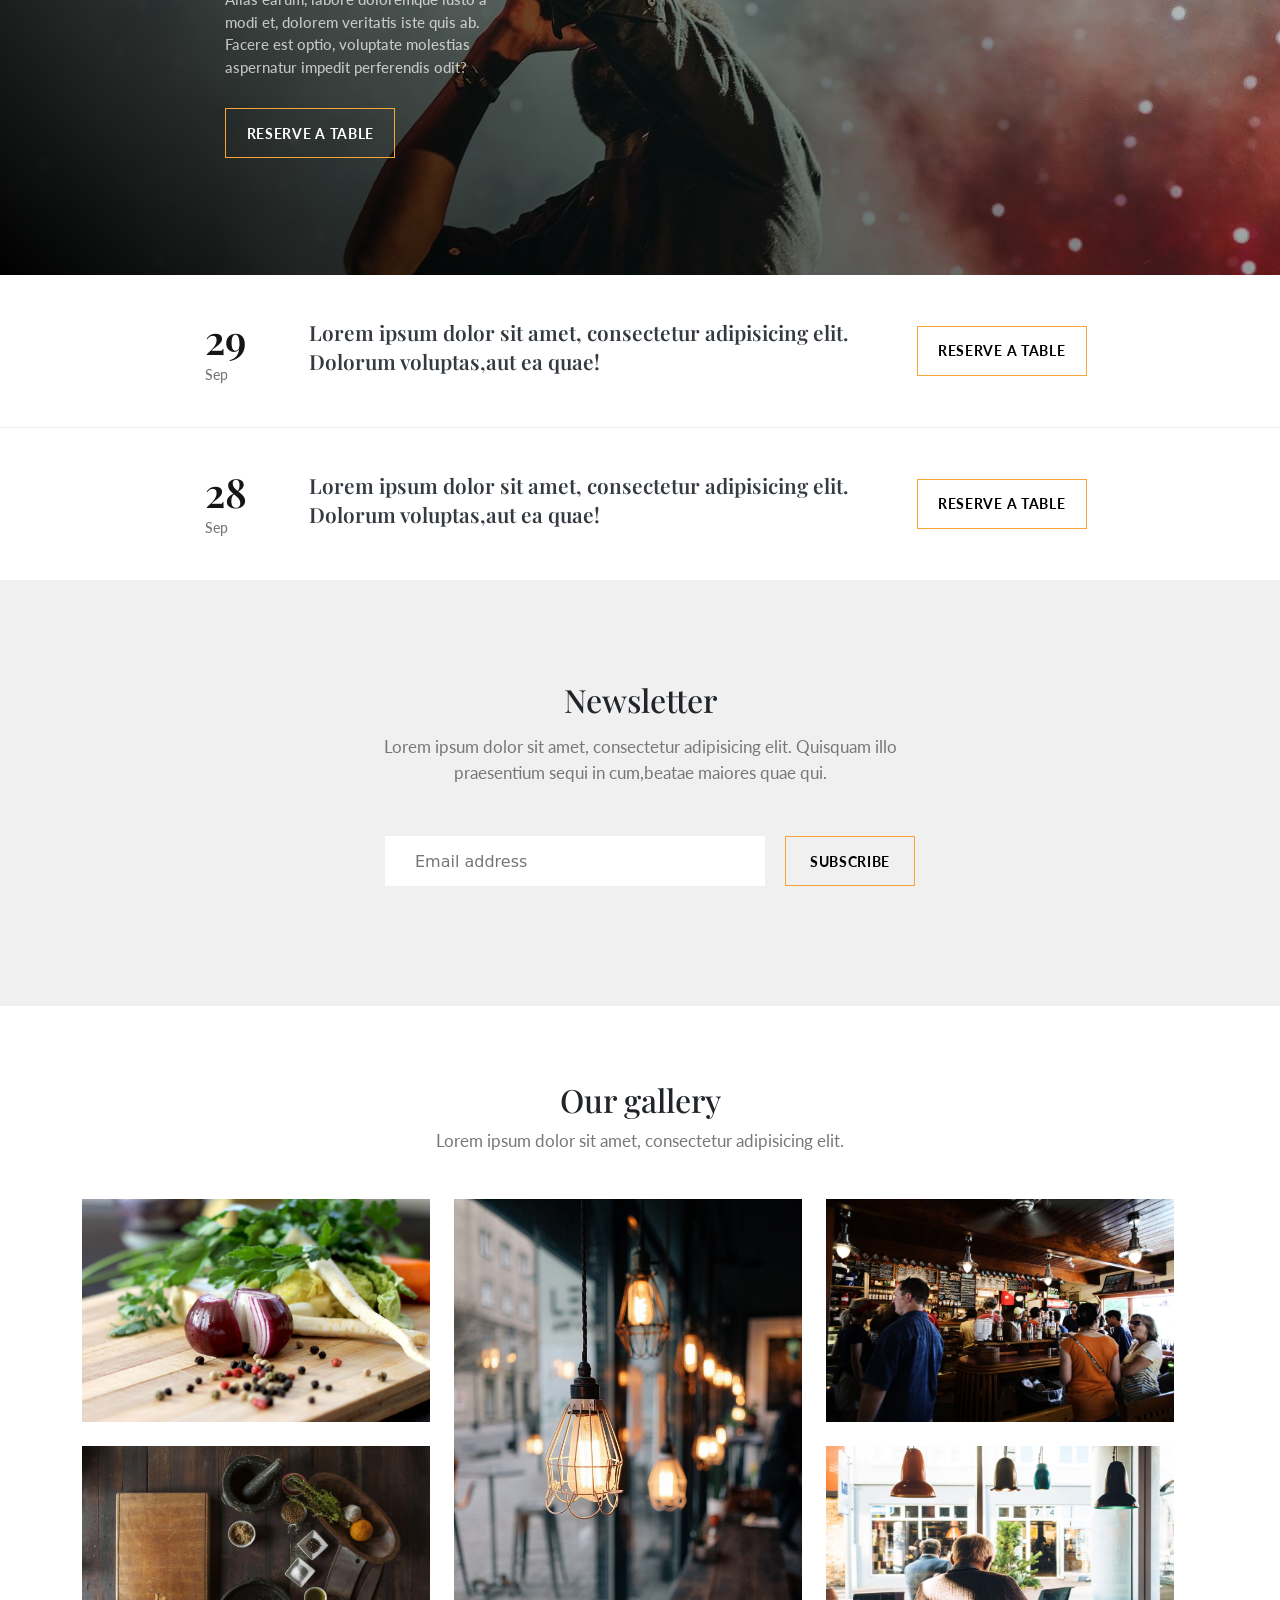
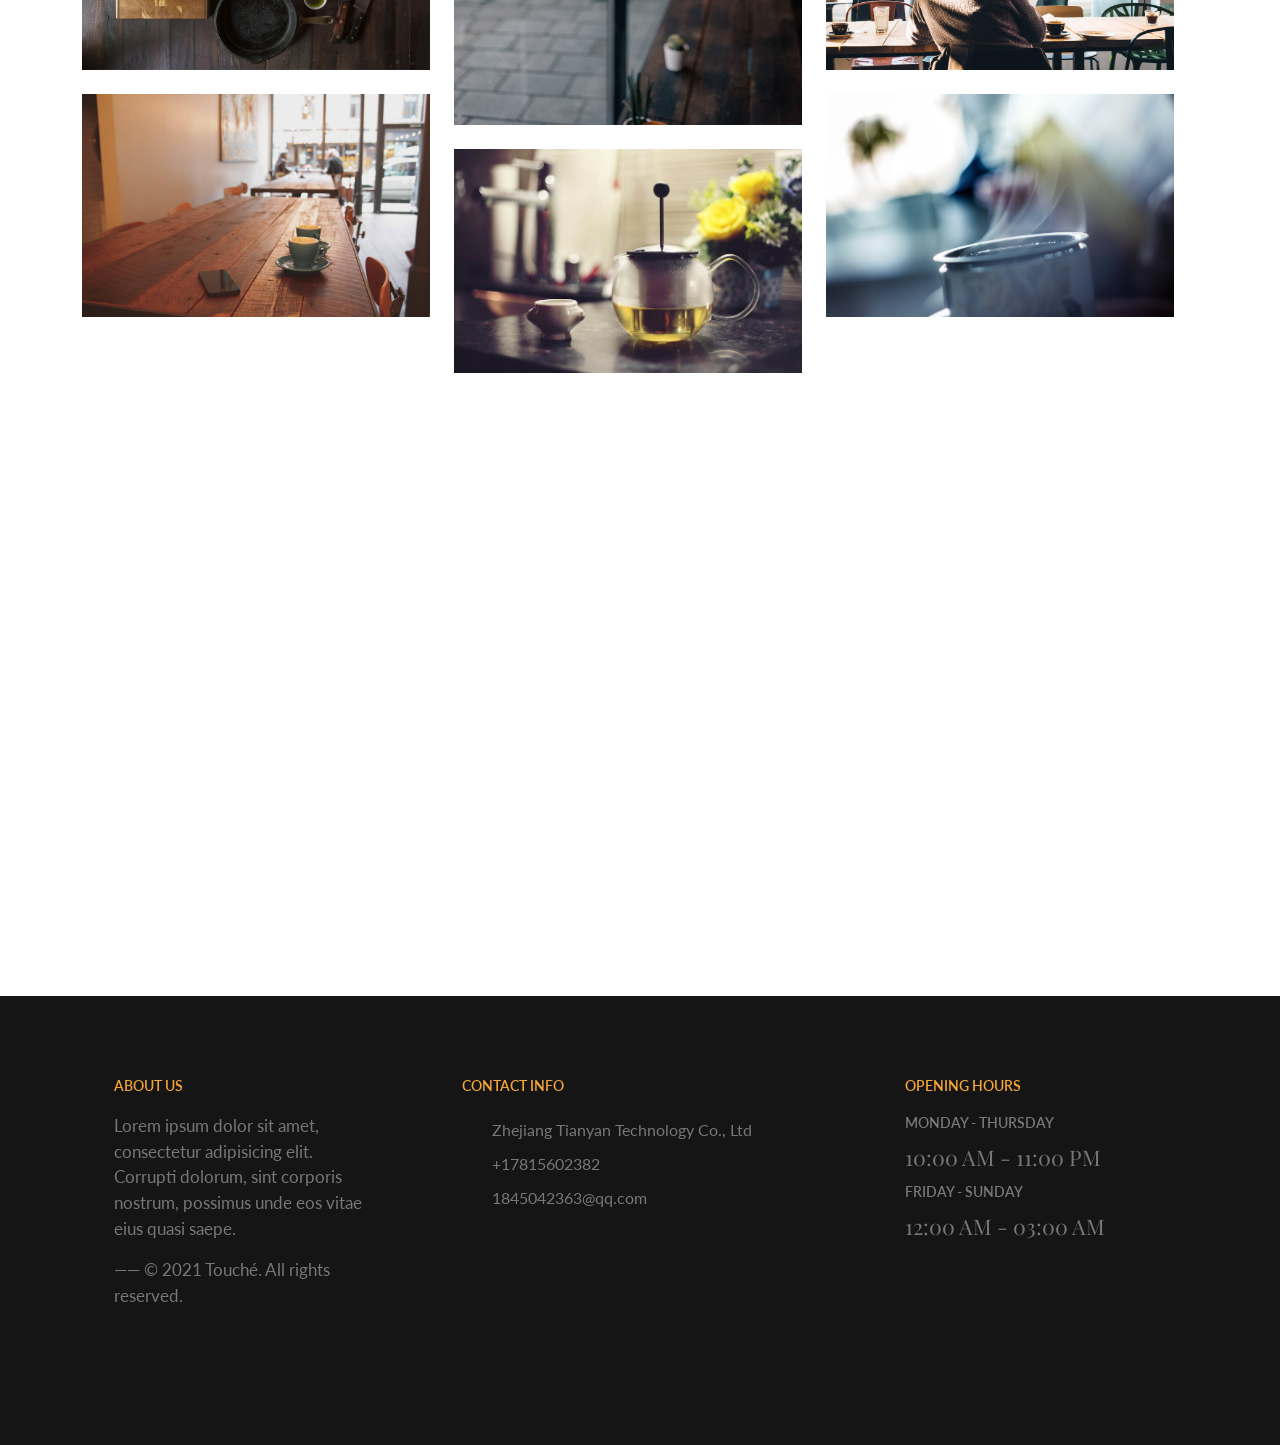
==== commit e817717f: "7" ====
--- a/production2/home.html
+++ b/production2/home.html
@@ -9,19 +9,13 @@
     <meta name="description" content="">
     <meta name="viewport" content="width=device-width, initial-scale=1,user-scalable=0">
     <!--外联样式-->
-    <link rel="stylesheet" href="http://at.alicdn.com/t/font_2393353_dgudaubf7lg.css">
+    <link rel="stylesheet" href="http://at.alicdn.com/t/font_2393353_8azeyrnqo0b.css">
     <link rel="stylesheet" href="css/main.css">
     <script type="text/javascript"
         src="http://api.map.baidu.com/api?v=2.0&ak=XtngPhFgiP2poTtWxI2ieuwct2kR4Vzu"></script>
-    <!--<link href="http://cdn.bootcss.com/bootstrap/3.3.7/css/bootstrap.min.css" rel="stylesheet">-->
     <link rel='stylesheet' href='https://cdnjs.cloudflare.com/ajax/libs/OwlCarousel2/2.2.1/assets/owl.carousel.min.css'>
     <link rel="stylesheet" href="css/style.css">
-
-    <!--<link rel="stylesheet" href="http://cdn.bootcss.com/bootstrap/3.3.6/css/bootstrap.min.css">
-    <script src="http://cdn.bootcss.com/bootstrap/3.3.6/js/bootstrap.min.js"></script>-->
-
     <script src="http://cdn.bootcss.com/jquery/2.1.1/jquery.min.js"></script>
-
     <link href="https://cdn.jsdelivr.net/npm/bootstrap@5.0.0-beta2/dist/css/bootstrap.min.css" rel="stylesheet"
         integrity="sha384-BmbxuPwQa2lc/FVzBcNJ7UAyJxM6wuqIj61tLrc4wSX0szH/Ev+nYRRuWlolflfl" crossorigin="anonymous">
     <script src="https://cdn.jsdelivr.net/npm/bootstrap@5.0.0-beta2/dist/js/bootstrap.bundle.min.js"
@@ -39,6 +33,10 @@
     <link
         href="https://fonts.googleapis.com/css2?family=Lato:ital@0;1&family=Playfair+Display:ital,wght@0,400;1,800&display=swap"
         rel="stylesheet">
+
+
+    <!--图片放大-->
+    <link rel="stylesheet" href="dist/zoomify.min.css">
 
 </head>
 
@@ -1575,7 +1573,6 @@
                 </div>
             </div>
         </div>
-
         <div id="module1">
             <div class="container-fluid">
                 <div class="row justify-content-center">
@@ -2511,22 +2508,22 @@
             </div>
             <div id="module30" class="row">
                 <div class="col-md-4 col-6 smoove" data-move-y="200px" data-move-x="-200px">
-                    <div class="imgBox">
-                        <img src="img/11.jpg">
+                    <div class="imgBox example">
+                        <img src="img/11.jpg" class="img-rounded">
                         <div class="add">
                             <i class="iconfont iconjiahao" style="font-size: 20px;color:#fff;font-weight: 700;">
                             </i>
                         </div>
                     </div>
-                    <div class="imgBox">
-                        <img src="img/15.jpg">
+                    <div class="imgBox example">
+                        <img src="img/15.jpg" class="img-rounded">
                         <div class="add">
                             <i class="iconfont iconjiahao" style="font-size: 20px;color:#fff;font-weight: 700;">
                             </i>
                         </div>
                     </div>
-                    <div class="imgBox">
-                        <img src="img/18.jpg">
+                    <div class="imgBox example">
+                        <img src="img/18.jpg " class="img-rounded">
                         <div class="add">
                             <i class="iconfont iconjiahao" style="font-size: 20px;color:#fff;font-weight: 700;">
                             </i>
@@ -2534,15 +2531,15 @@
                     </div>
                 </div>
                 <div class="col-md-4 col-6 smoove" data-move-y="200px">
-                    <div class="imgBox1">
-                        <img src="img/16.jpg">
+                    <div class="imgBox1 example">
+                        <img src="img/16.jpg" class="img-rounded">
                         <div class="add">
                             <i class="iconfont iconjiahao" style="font-size: 20px;color:#fff;font-weight: 700;">
                             </i>
                         </div>
                     </div>
-                    <div class="imgBox">
-                        <img src="img/12.jpg">
+                    <div class="imgBox example">
+                        <img src="img/12.jpg" class="img-rounded">
                         <div class="add">
                             <i class="iconfont iconjiahao" style="font-size: 20px;color:#fff;font-weight: 700;">
                             </i>
@@ -2550,22 +2547,22 @@
                     </div>
                 </div>
                 <div class="col-md-4 col-6 smoove" data-move-y="200px" data-move-x="200px">
-                    <div class="imgBox">
-                        <img src="img/13.jpg">
+                    <div class="imgBox example">
+                        <img src="img/13.jpg" class="img-rounded">
                         <div class="add">
                             <i class="iconfont iconjiahao" style="font-size: 20px;color:#fff;font-weight: 700;">
                             </i>
                         </div>
                     </div>
-                    <div class="imgBox ">
-                        <img src="img/14.jpg">
+                    <div class="imgBox example">
+                        <img src="img/14.jpg" class="img-rounded">
                         <div class="add">
                             <i class="iconfont iconjiahao" style="font-size: 20px;color:#fff;font-weight: 700;">
                             </i>
                         </div>
                     </div>
-                    <div class="imgBox">
-                        <img src="img/17.jpg">
+                    <div class="imgBox example">
+                        <img src="img/17.jpg" class="img-rounded">
                         <div class="add">
                             <i class="iconfont iconjiahao" style="font-size: 20px;color:#fff;font-weight: 700;">
                             </i>
@@ -2796,7 +2793,6 @@
                             <i class="iconfont iconarrow-left" style="font-size: 30px;color:#151515;font-weight: 700;">
                             </i>
                         </div>
-                        <span class="visually-hidden">Previous</span>
                     </button>
                     <button class="carousel-control-next" type="button" data-bs-target="#carouselExampleCaptions"
                         data-bs-slide="next">
@@ -2804,7 +2800,6 @@
                             <i class="iconfont iconarrow-right" style="font-size: 30px;color:#151515;font-weight: 700;">
                             </i>
                         </div>
-                        <span class="visually-hidden">Next</span>
                     </button>
                 </div>
             </div>
@@ -2814,23 +2809,24 @@
                 <span>Lorem ipsum dolor sit amet, consectetur adipisicing elit.</span>
             </div>
             <div id="module30" class="row">
+
                 <div class="col-md-4 col-6 ">
-                    <div class="imgBox">
-                        <img src="img/11.jpg">
+                    <div class="imgBox example">
+                        <img src="img/11.jpg" class="img-rounded">
                         <div class="add">
                             <i class="iconfont iconjiahao" style="font-size: 20px;color:#fff;font-weight: 700;">
                             </i>
                         </div>
                     </div>
-                    <div class="imgBox">
-                        <img src="img/15.jpg">
+                    <div class="imgBox example">
+                        <img src="img/15.jpg" class="img-rounded">
                         <div class="add">
                             <i class="iconfont iconjiahao" style="font-size: 20px;color:#fff;font-weight: 700;">
                             </i>
                         </div>
                     </div>
-                    <div class="imgBox">
-                        <img src="img/18.jpg">
+                    <div class="imgBox example">
+                        <img src="img/18.jpg" class="img-rounded">
                         <div class="add">
                             <i class="iconfont iconjiahao" style="font-size: 20px;color:#fff;font-weight: 700;">
                             </i>
@@ -2838,15 +2834,15 @@
                     </div>
                 </div>
                 <div class="col-md-4 col-6">
-                    <div class="imgBox1">
-                        <img src="img/16.jpg">
+                    <div class="imgBox1 example">
+                        <img src="img/16.jpg" class="img-rounded">
                         <div class="add">
                             <i class="iconfont iconjiahao" style="font-size: 20px;color:#fff;font-weight: 700;">
                             </i>
                         </div>
                     </div>
-                    <div class="imgBox">
-                        <img src="img/12.jpg">
+                    <div class="imgBox example">
+                        <img src="img/12.jpg" class="img-rounded">
                         <div class="add">
                             <i class="iconfont iconjiahao" style="font-size: 20px;color:#fff;font-weight: 700;">
                             </i>
@@ -2854,22 +2850,22 @@
                     </div>
                 </div>
                 <div class="col-md-4 col-6">
-                    <div class="imgBox">
-                        <img src="img/13.jpg">
+                    <div class="imgBox example">
+                        <img src="img/13.jpg" class="img-rounded">
                         <div class="add">
                             <i class="iconfont iconjiahao" style="font-size: 20px;color:#fff;font-weight: 700;">
                             </i>
                         </div>
                     </div>
-                    <div class="imgBox ">
-                        <img src="img/14.jpg">
+                    <div class="imgBox example">
+                        <img src="img/14.jpg" class="img-rounded">
                         <div class="add">
                             <i class="iconfont iconjiahao" style="font-size: 20px;color:#fff;font-weight: 700;">
                             </i>
                         </div>
                     </div>
-                    <div class="imgBox">
-                        <img src="img/17.jpg">
+                    <div class="imgBox example">
+                        <img src="img/17.jpg" class="img-rounded">
                         <div class="add">
                             <i class="iconfont iconjiahao" style="font-size: 20px;color:#fff;font-weight: 700;">
                             </i>
@@ -2942,6 +2938,14 @@
             </div>
 
         </div>
+    </div>
+
+    <!--置顶-->
+    <div class="scroll_top"
+        style="position: fixed;right: 50px;top: 80%;  z-index: 100000;
+    background-color: rgba(255, 255, 255, 0.8);width: 50px;height: 50px;display: flex;justify-content: center;align-items: center;border-radius: 10px;cursor: pointer;">
+        <i class="iconfont iconzhiding" style="font-size: 30px;color:#777;font-weight: 700;z-index: inherit;">
+        </i>
     </div>
     <!--map-->
     <div style="width:100%;height:500px;" id="map"></div>
@@ -3005,6 +3009,8 @@
     <!--下滑动效-->
     <script src="dist/jquery.smoove.min.js"></script>
     <script src='https://cdnjs.cloudflare.com/ajax/libs/OwlCarousel2/2.2.1/owl.carousel.min.js'></script>
+    <!--图片放大-->
+    <script src="dist/zoomify.min.js"></script>
     <script>
         /////////////////////导航栏////////////////////////////////
         window.onload = function () {
@@ -3073,6 +3079,8 @@
         //添加标注
         var marker = new BMap.Marker(new BMap.Point(120.277957, 30.218365));        // 创建标注
         map.addOverlay(marker);                     // 将标注添加到地图中
+
+
 
 
 
@@ -3170,6 +3178,16 @@
         $('.smoove').smoove({
             offset: '40%'
         });
+
+        /****************************放大图片*********************************/
+        $('.example img').zoomify();
+        /*****************************置顶*******************************/
+        $('.scroll_top').click(function () {
+            $('html,body').animate({ scrollTop: '0px' }, 80);
+        });
+
+
+
     </script>
 </body>
 
--- a/production2/css/main.css
+++ b/production2/css/main.css
@@ -1040,6 +1040,7 @@
     position: relative;
     height: 28%;
     margin-bottom: 7%;
+    cursor: pointer;
 }
 
 .imgBox1 {
--- a/production2/dist/zoomify.min.css
+++ b/production2/dist/zoomify.min.css
@@ -0,0 +1 @@
+.zoomify{cursor:pointer;cursor:-webkit-zoom-in;cursor:zoom-in}.zoomify.zoomed{cursor:-webkit-zoom-out;cursor:zoom-out;padding:0;margin:0;border:none;border-radius:0;box-shadow:none;position:relative;z-index:1501}.zoomify-shadow{position:fixed;top:0;left:0;right:0;bottom:0;width:100%;height:100%;display:block;z-index:1500;background:rgba(0,0,0 ,.3);opacity:0}.zoomify-shadow.zoomed{opacity:1;cursor:pointer;cursor:-webkit-zoom-out;cursor:zoom-out}
